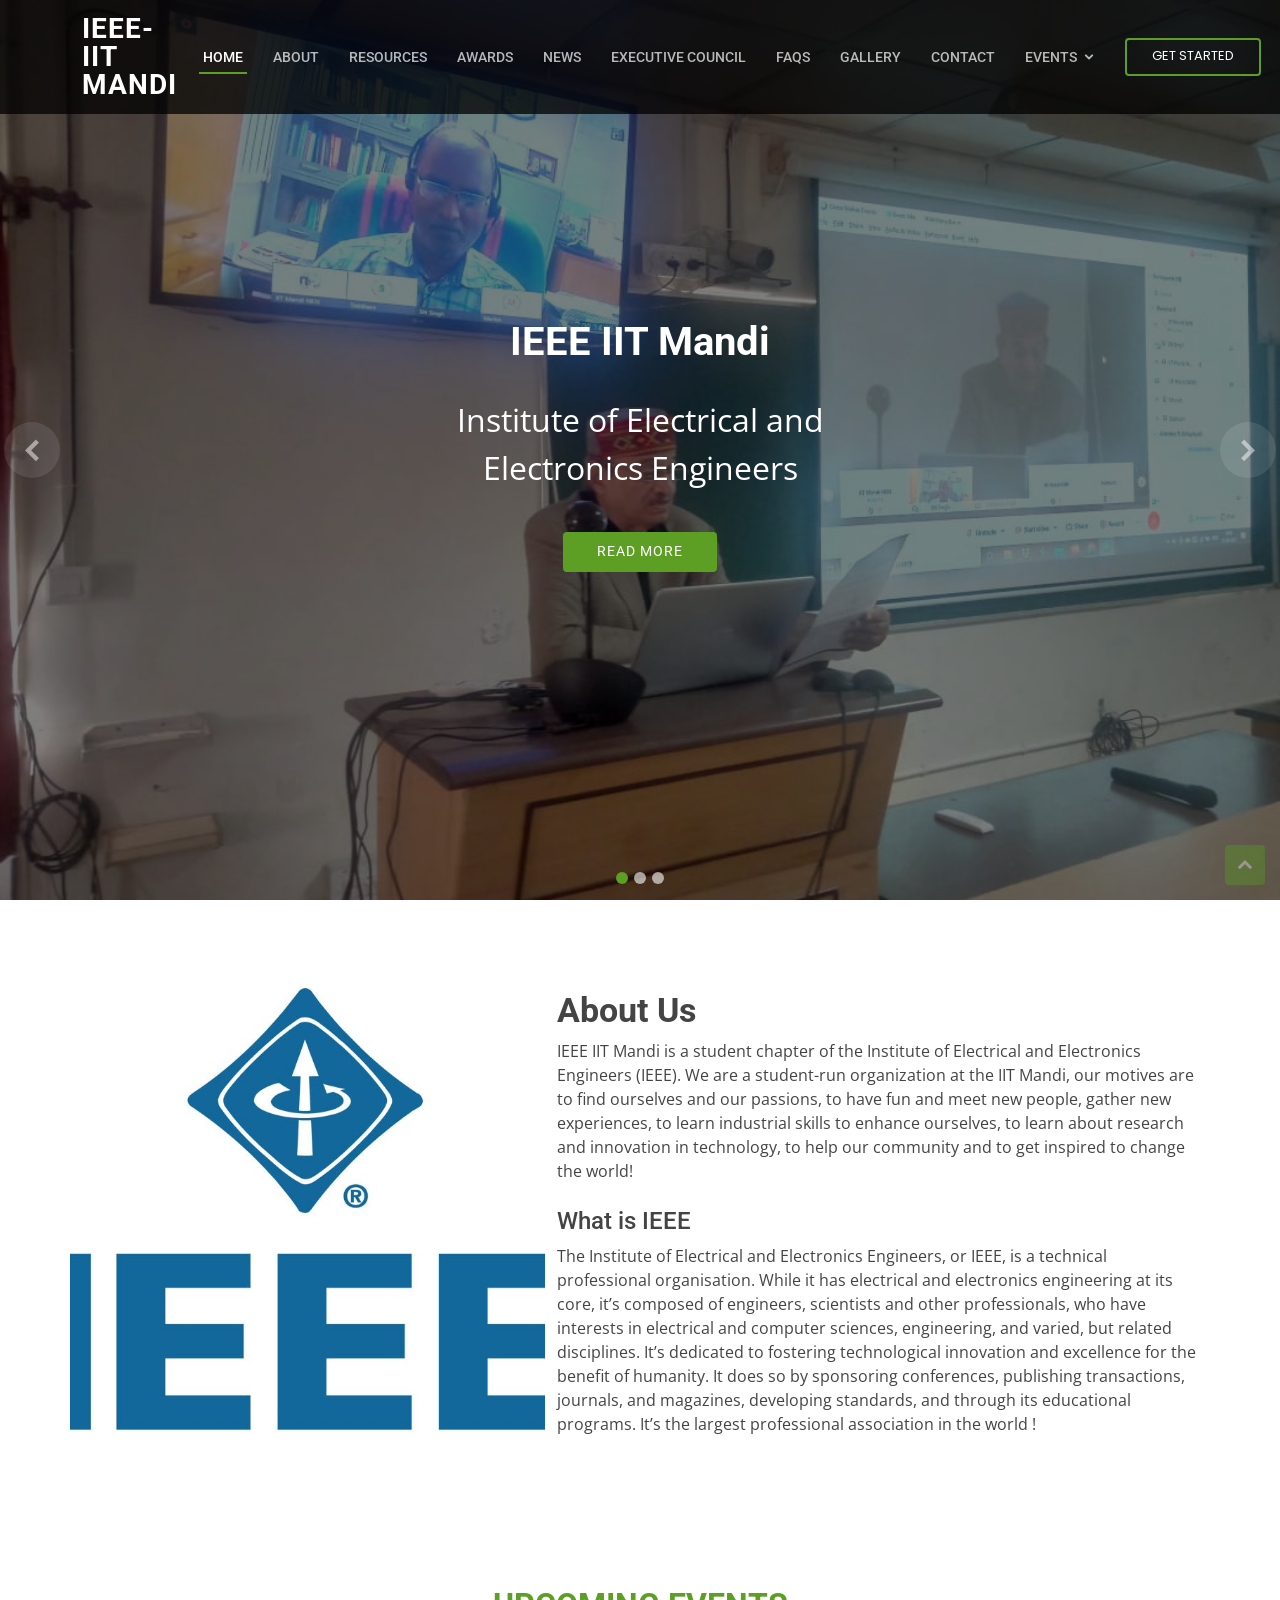
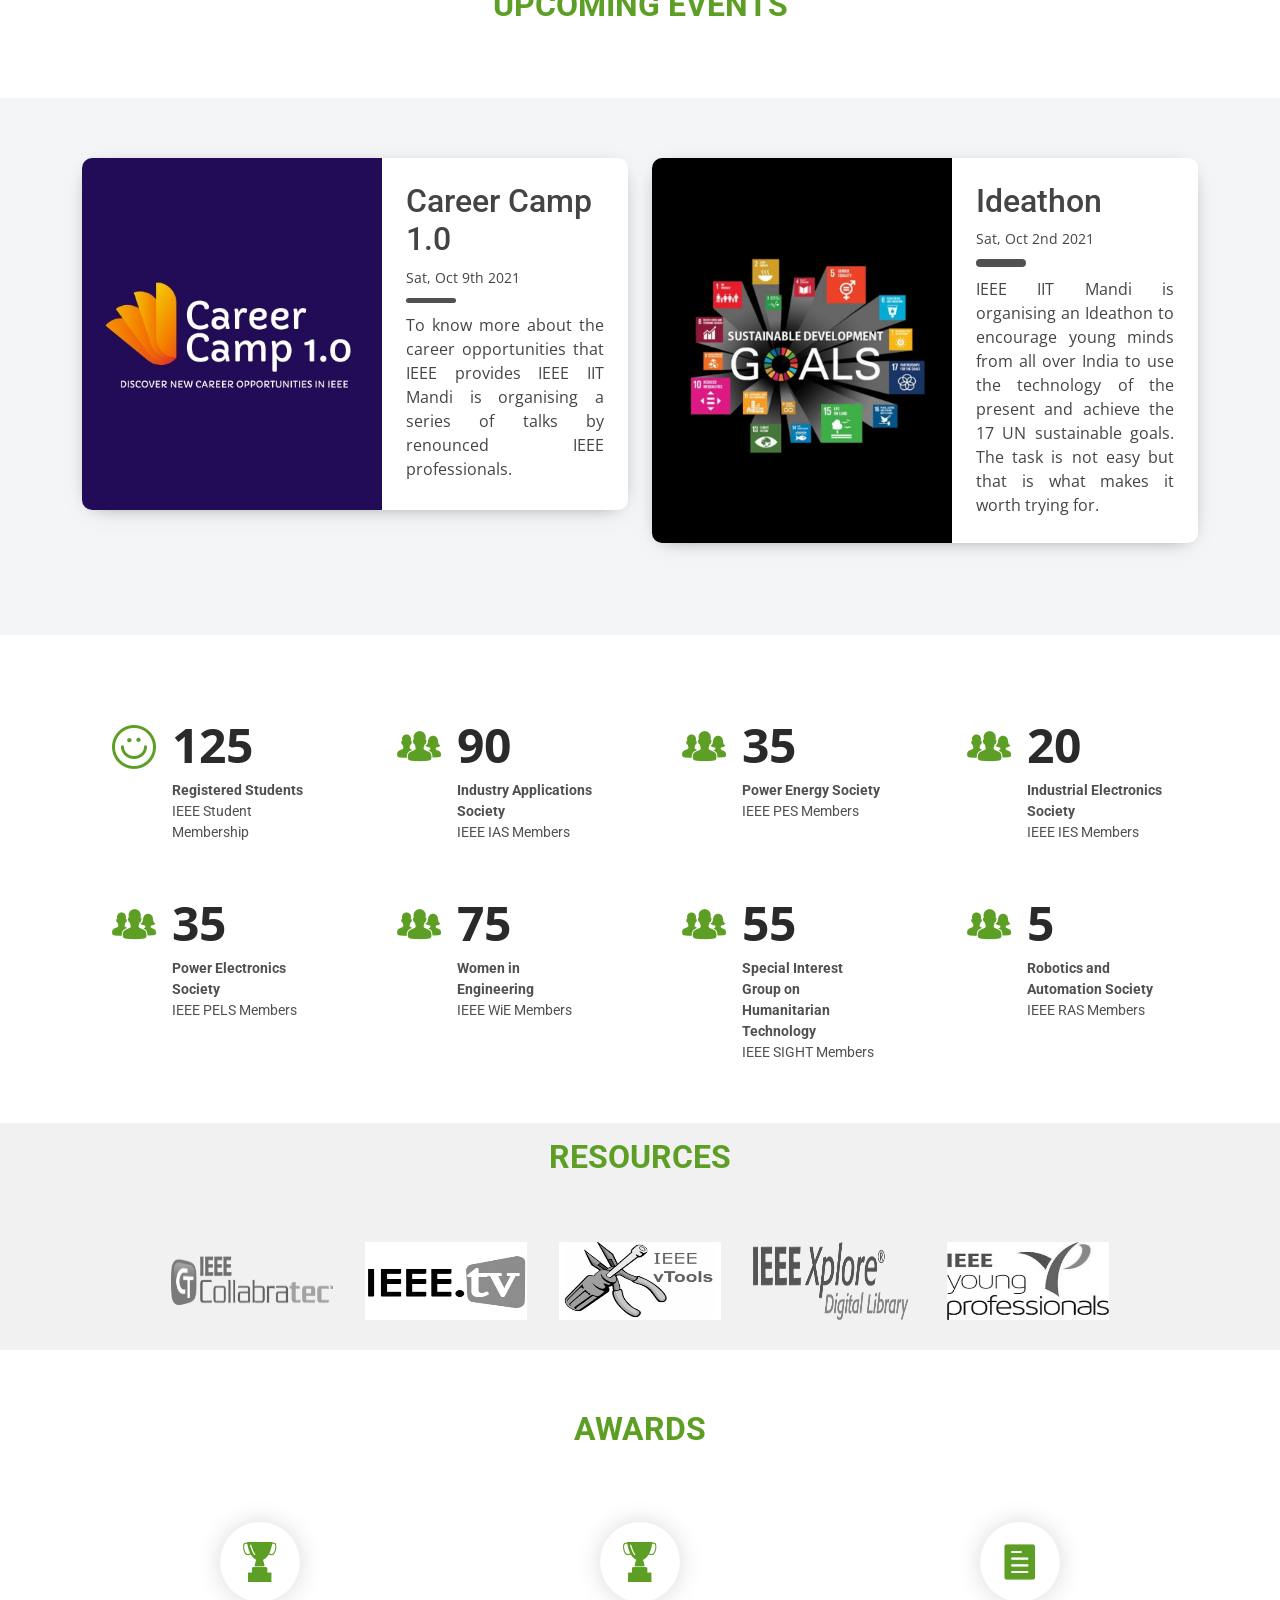
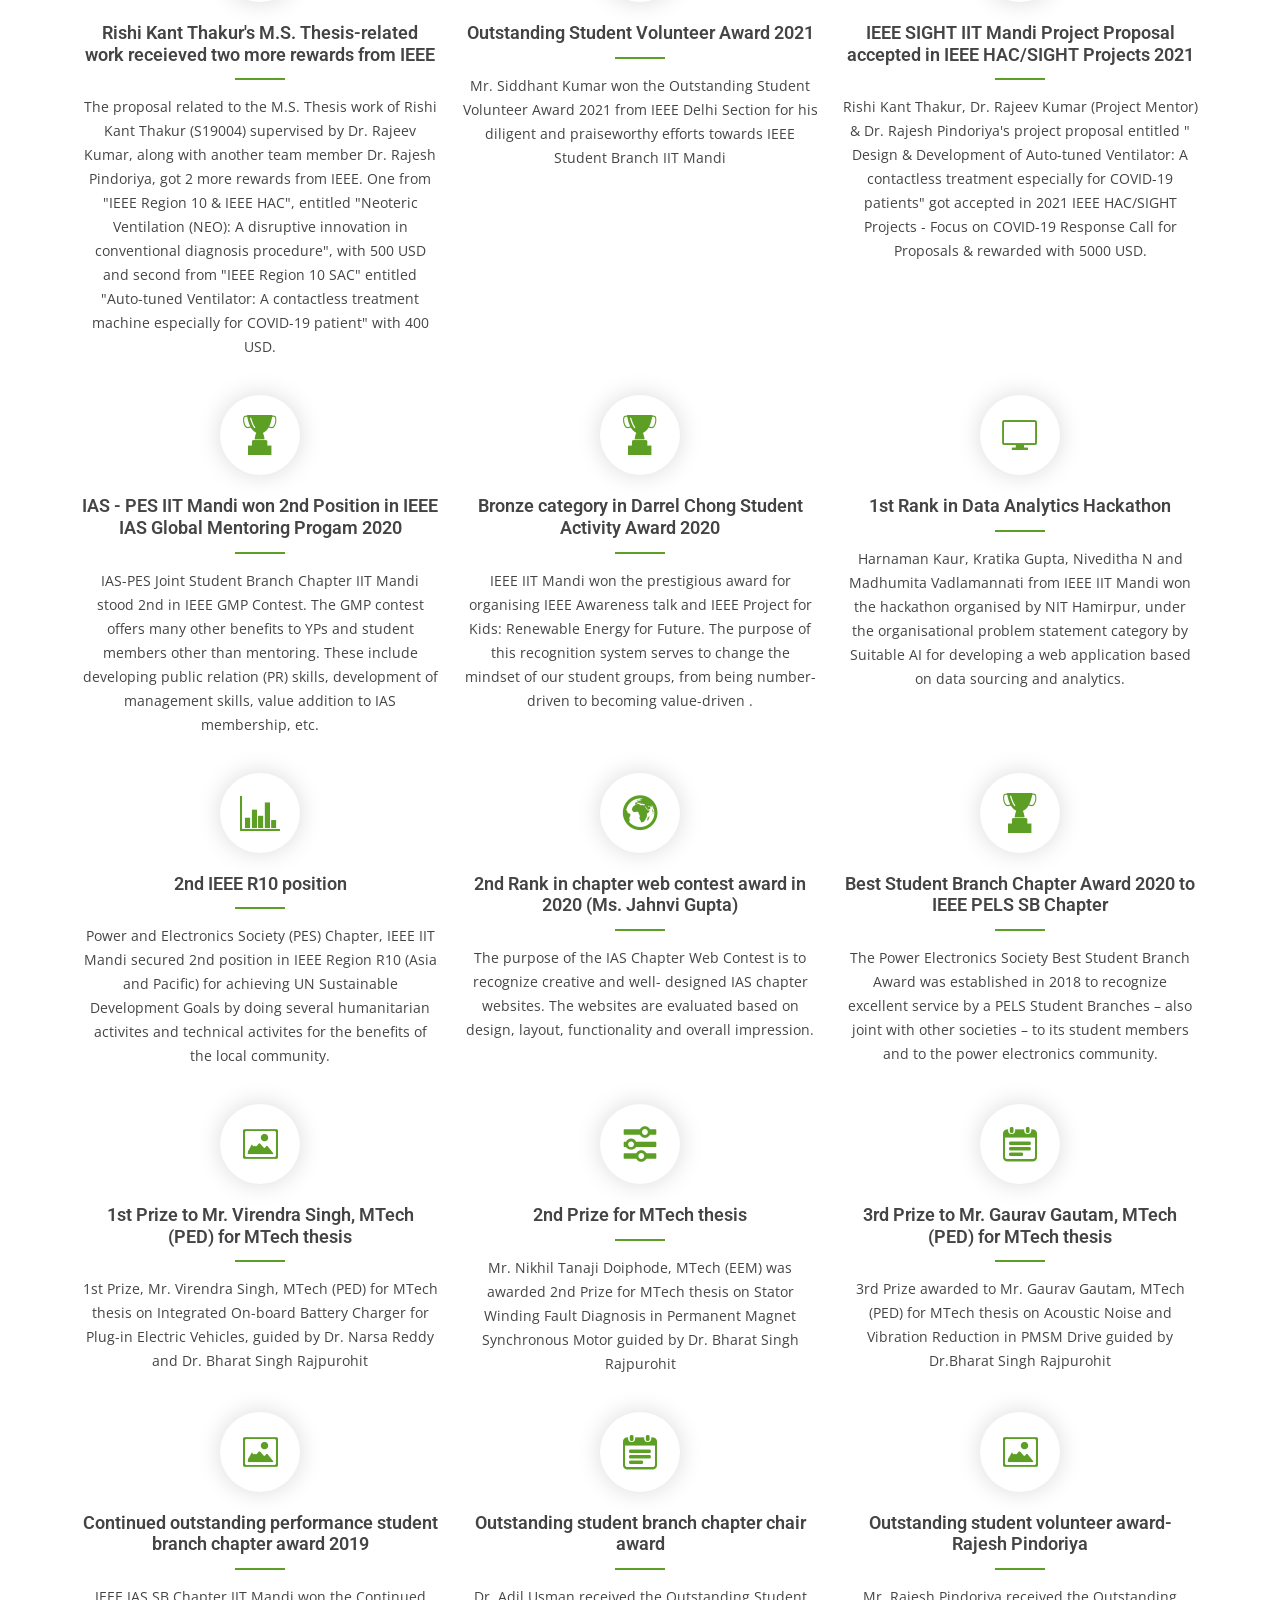
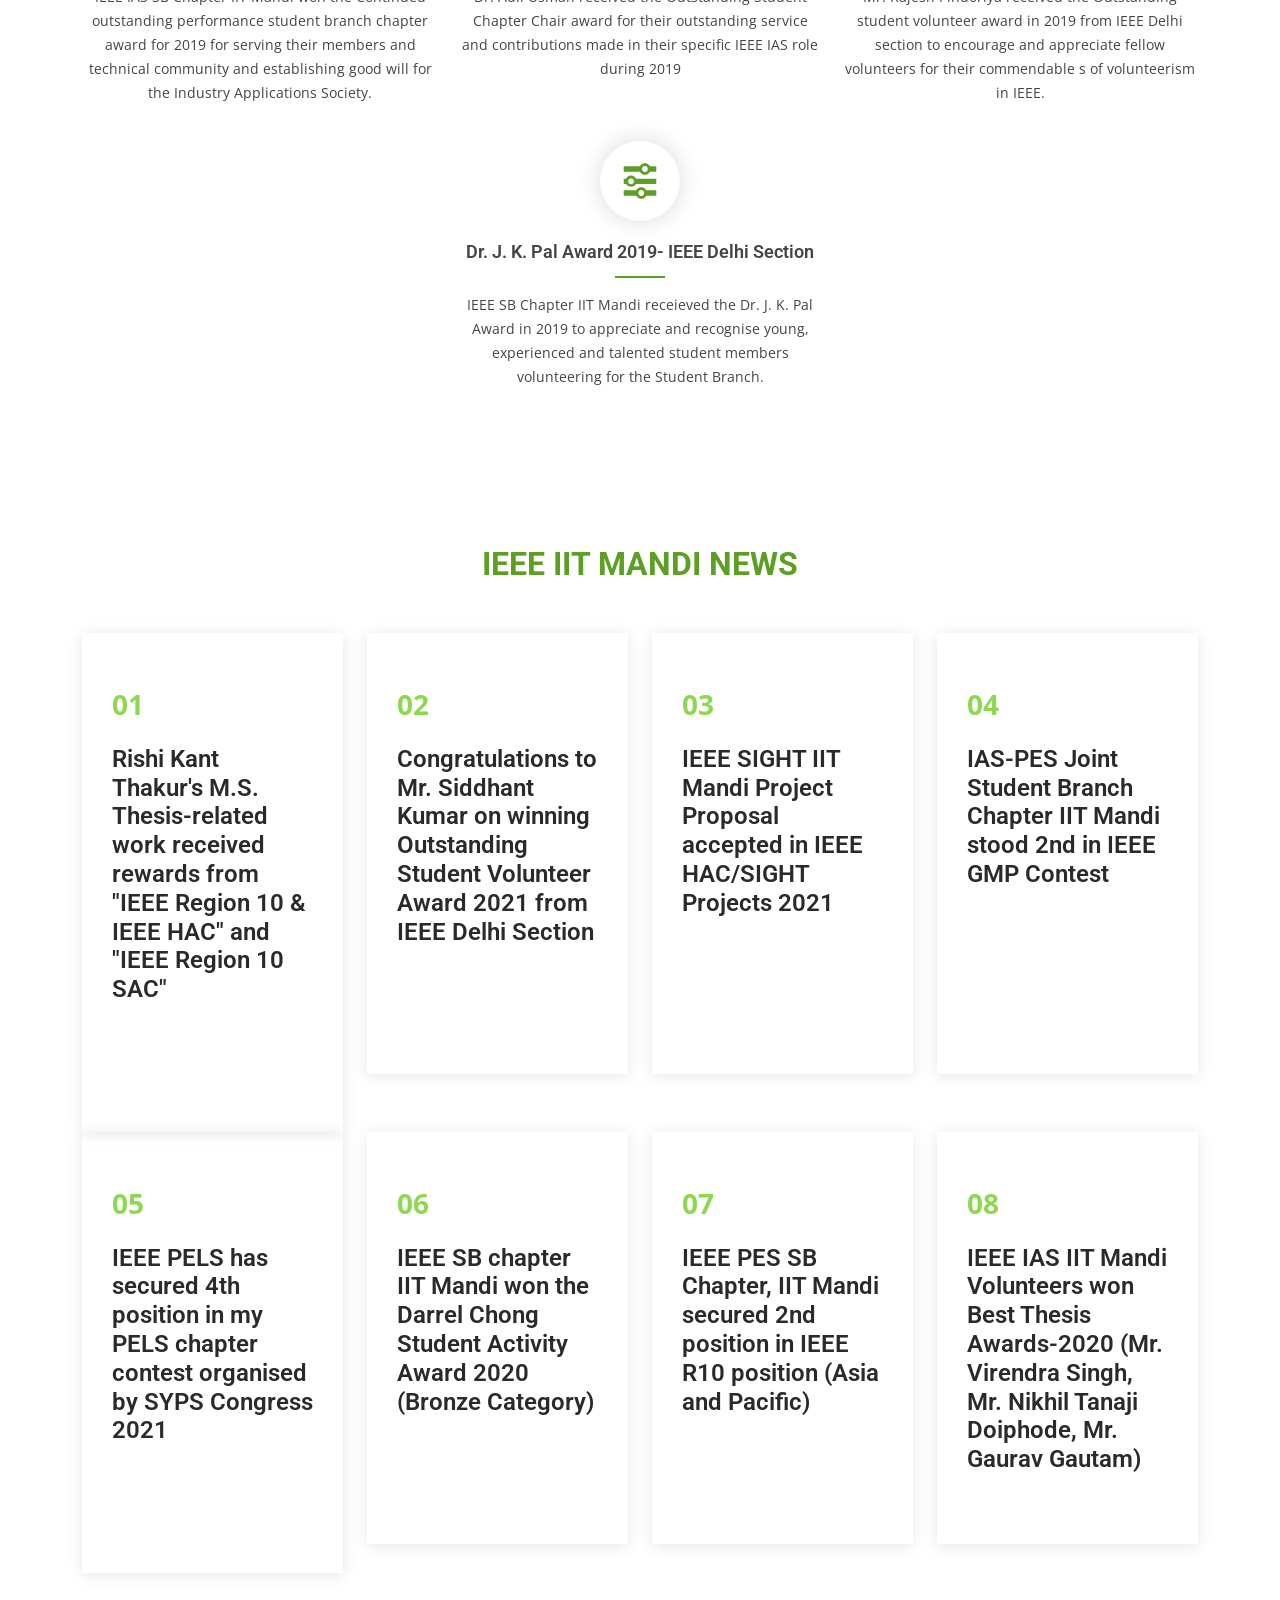
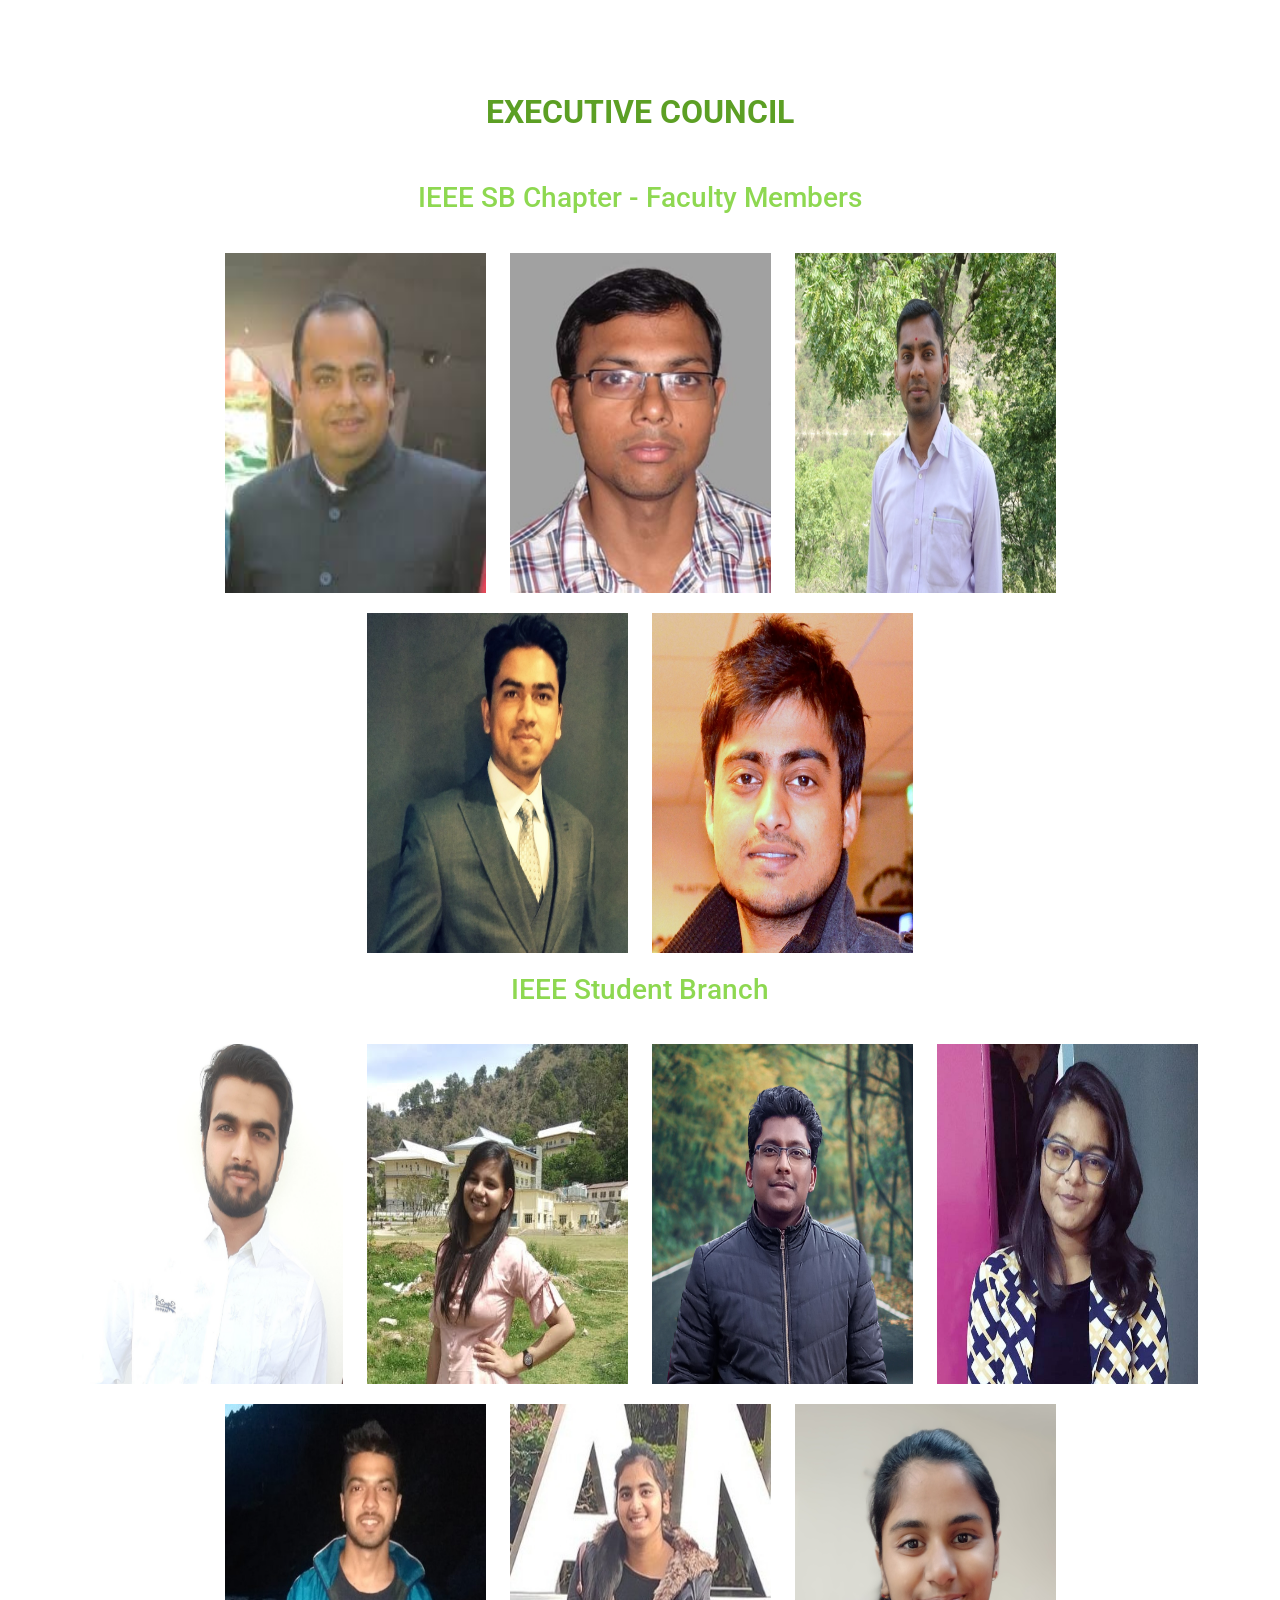
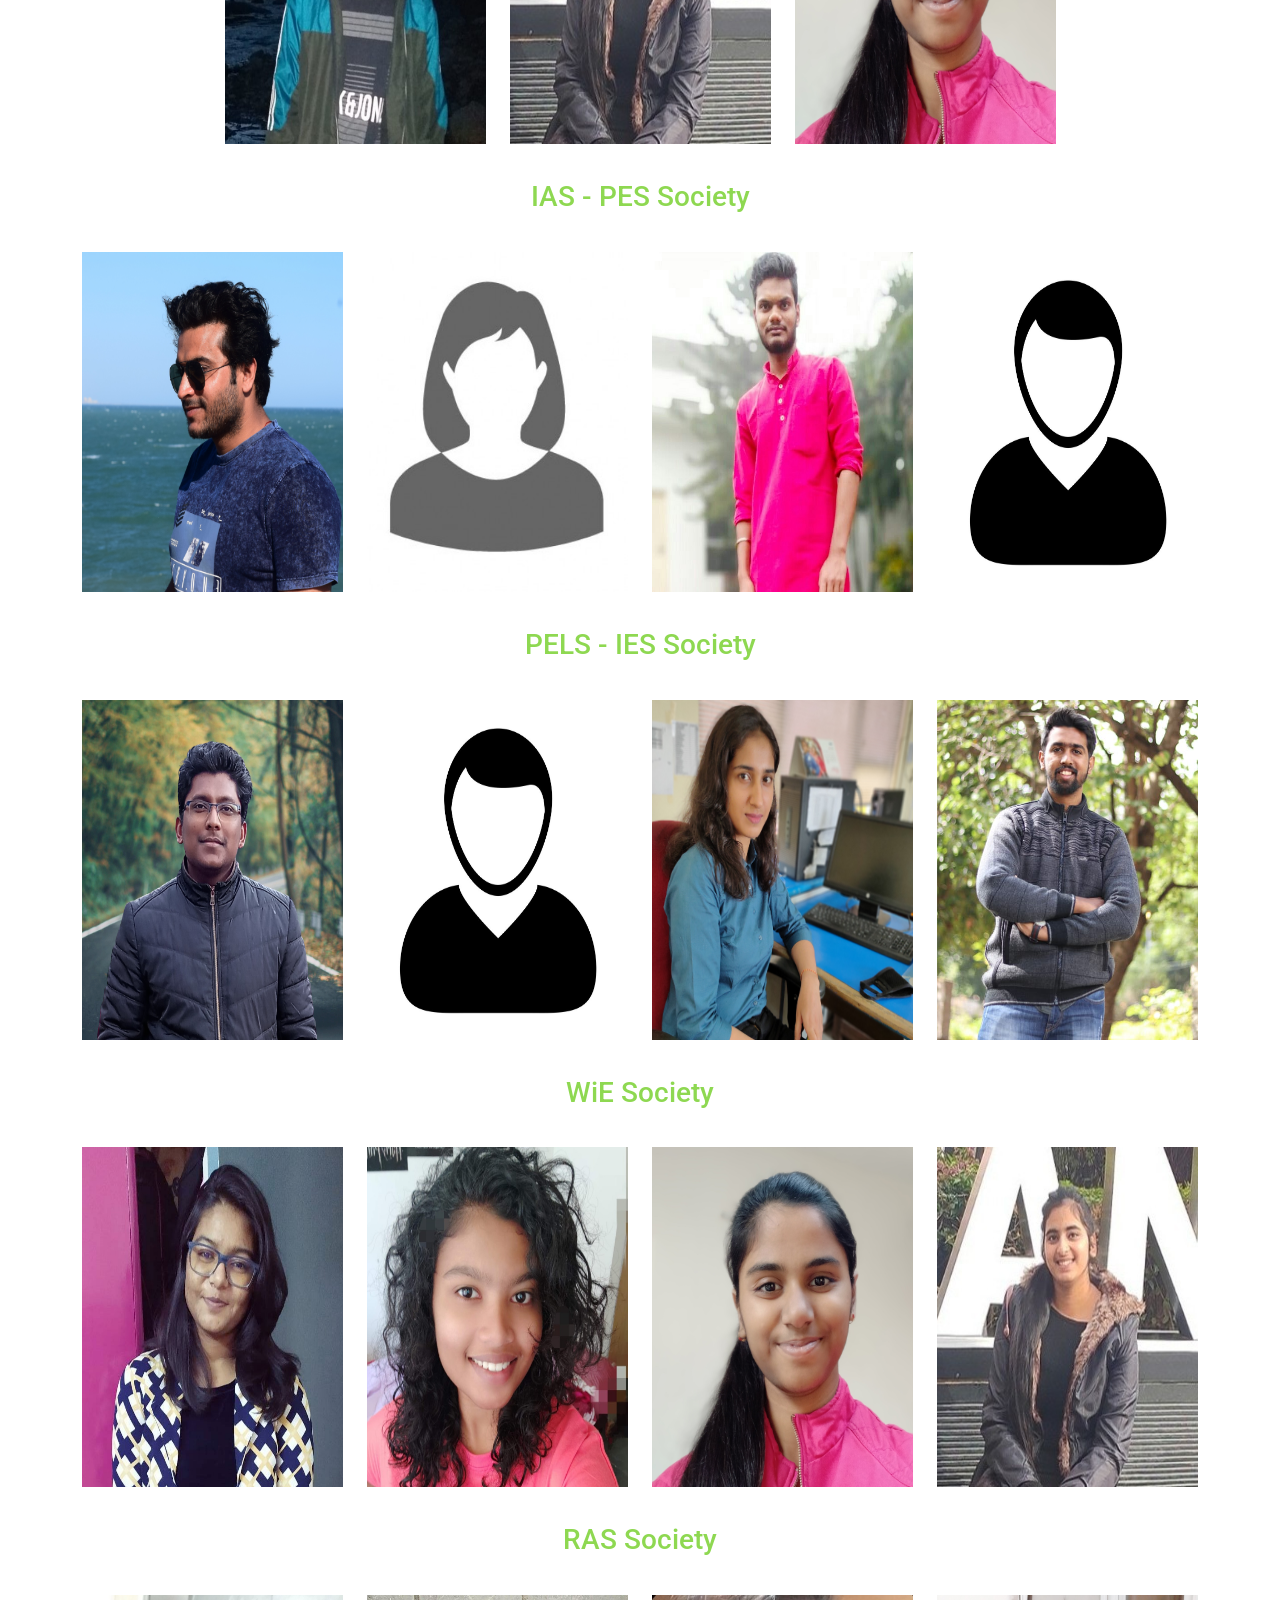
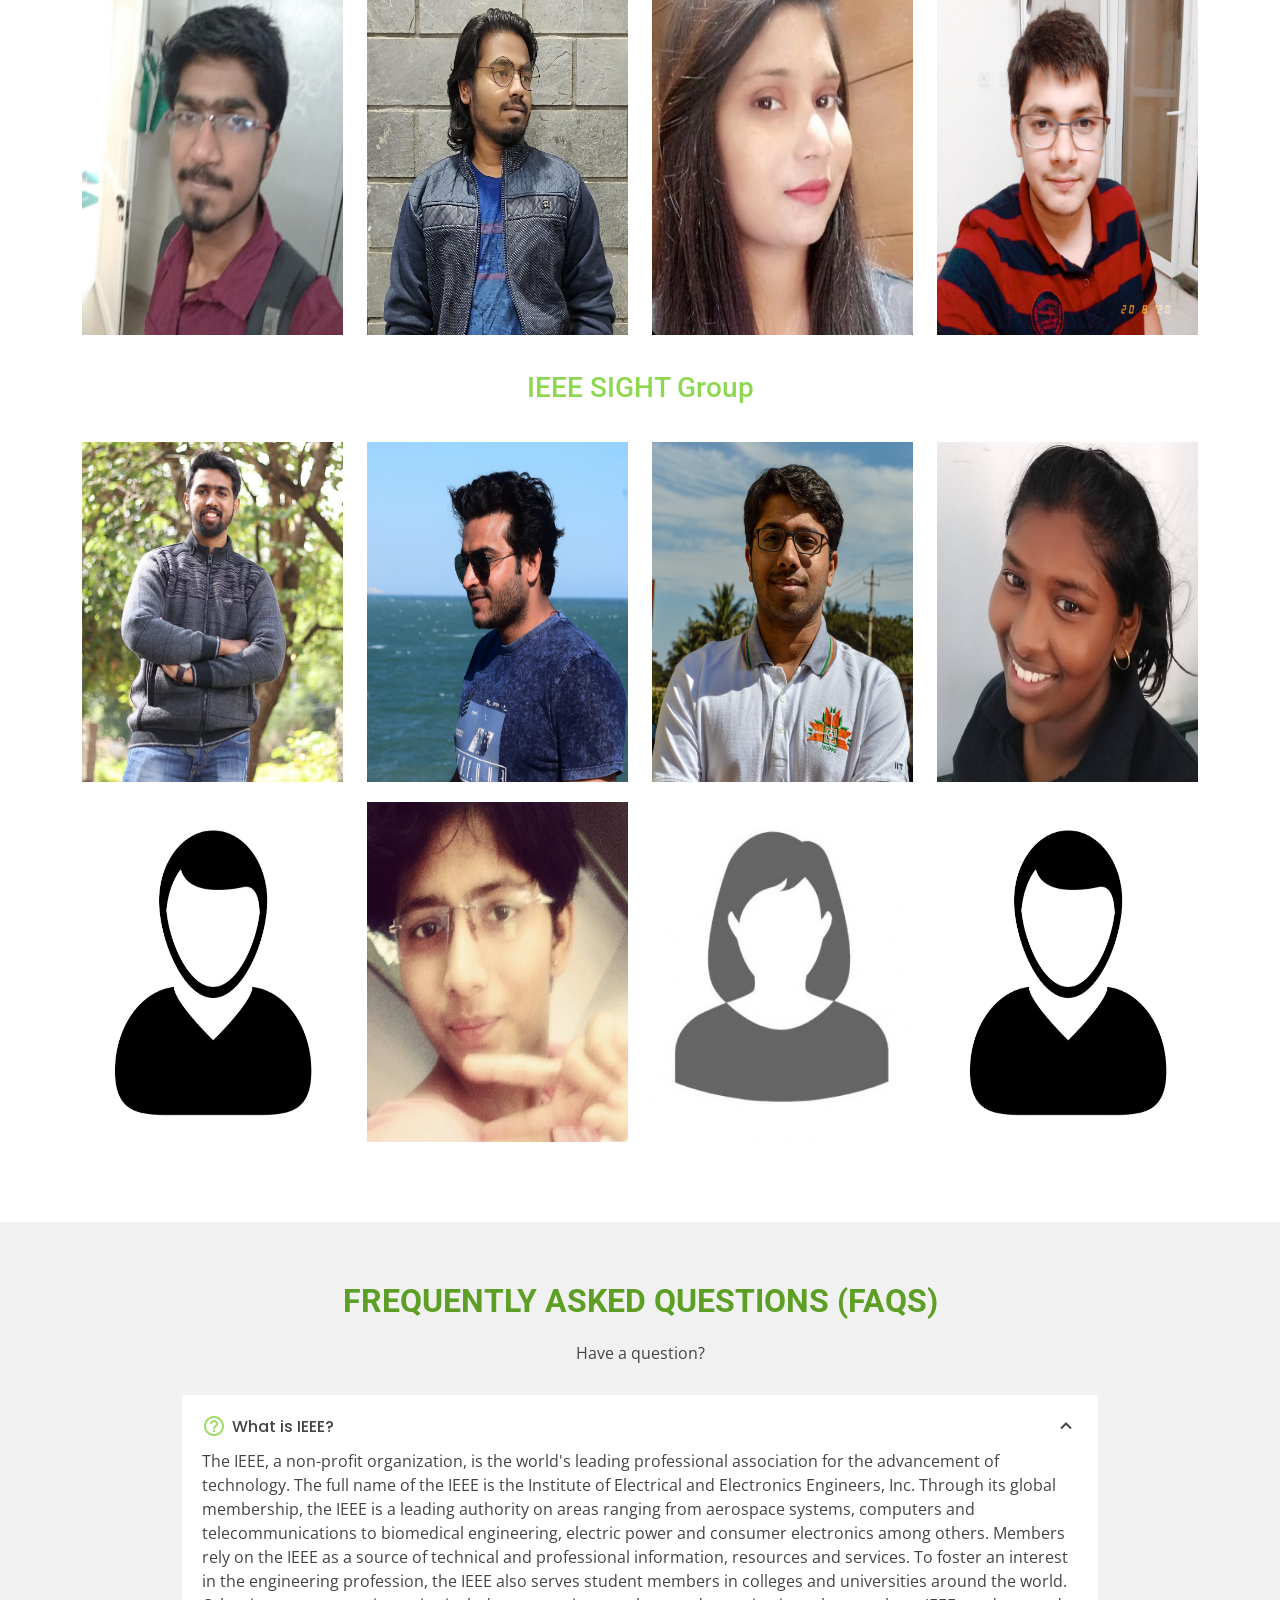
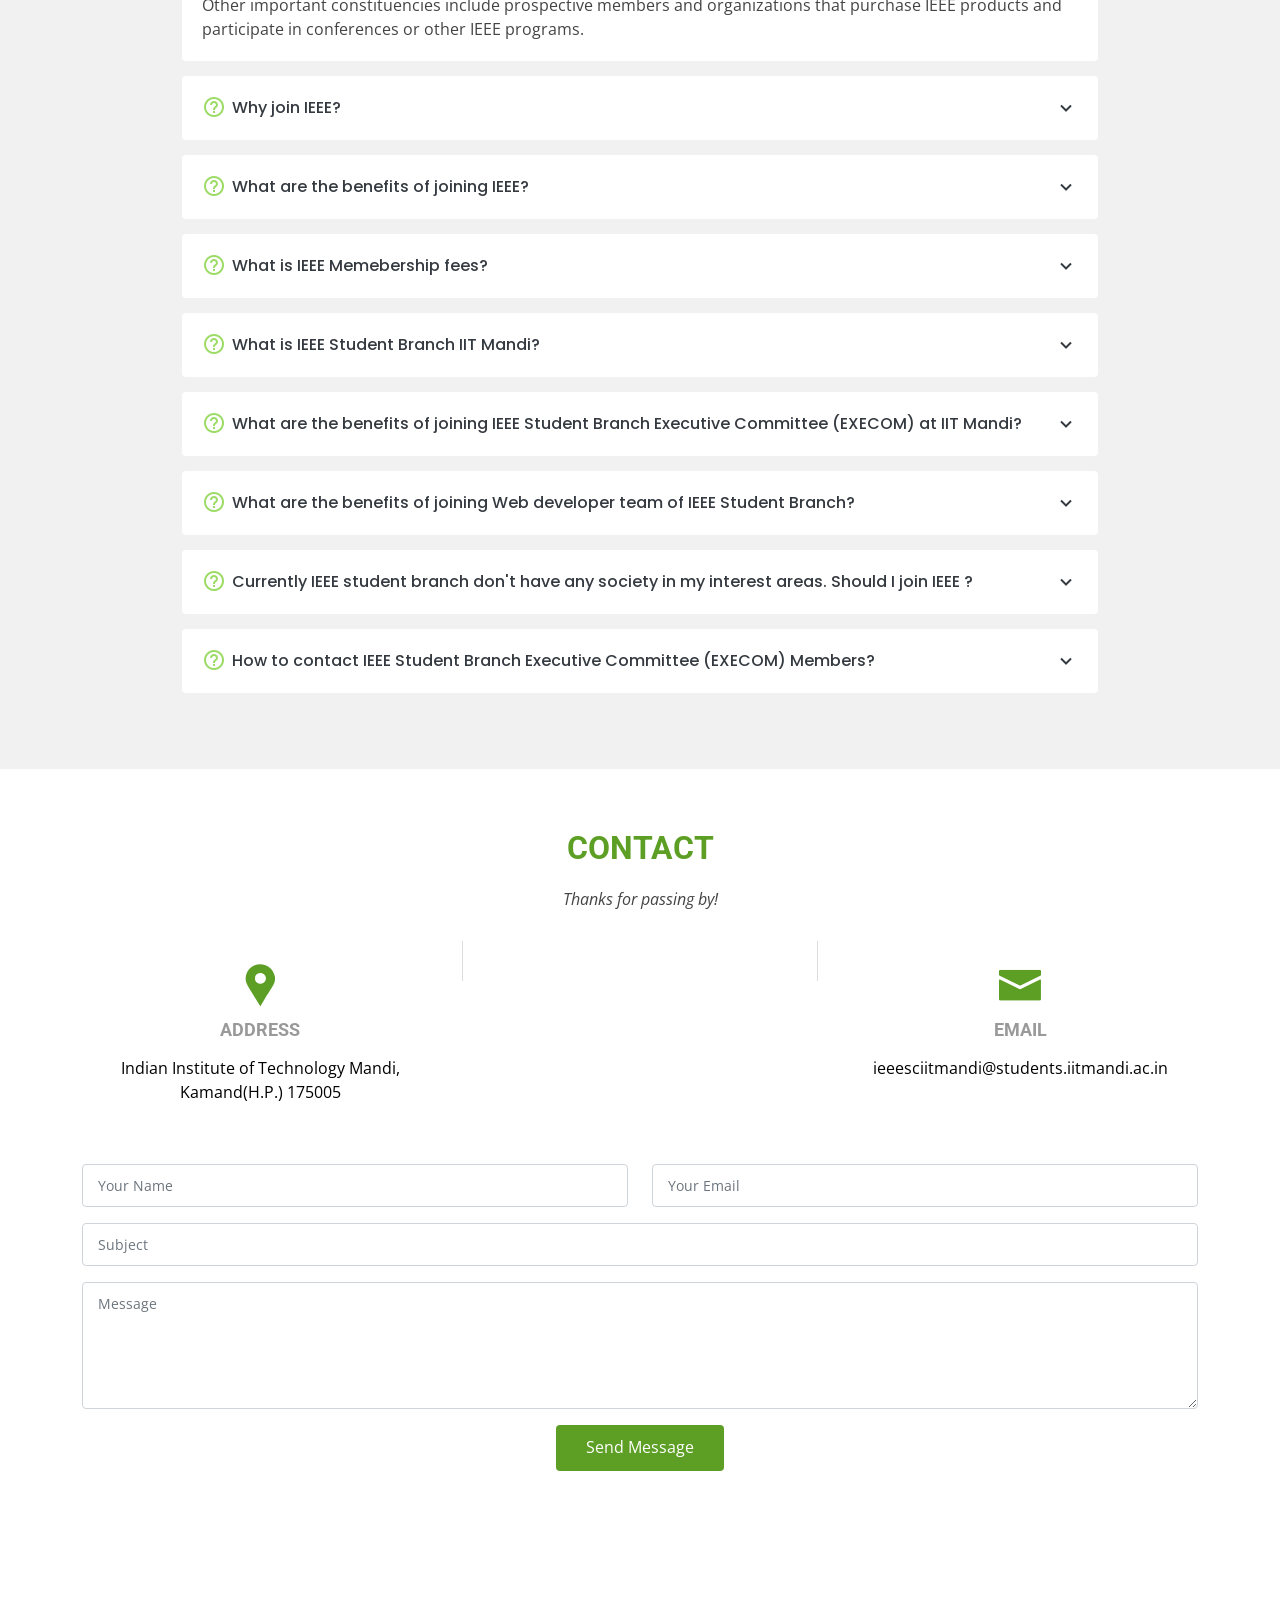
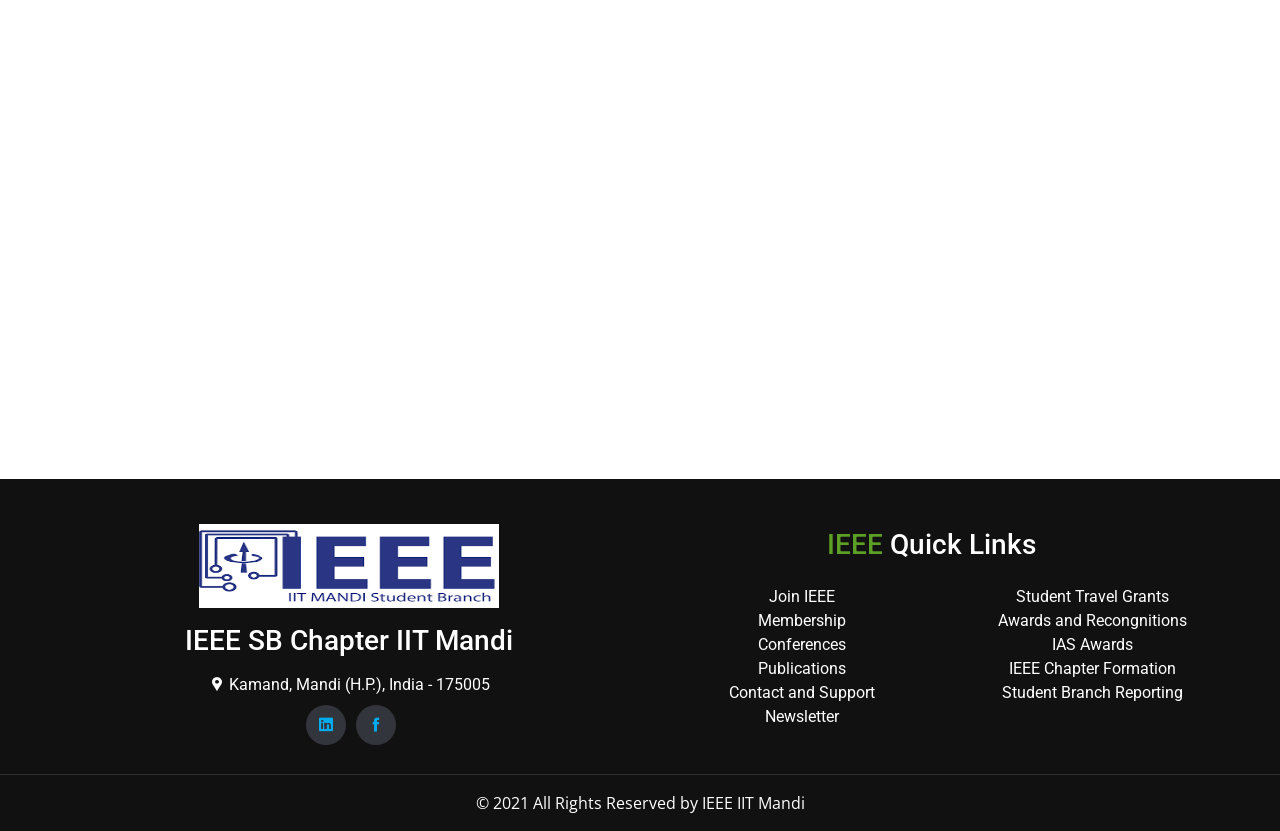
==== index.html @ 5cd77ed2 "logo and content added" ====
<!DOCTYPE html>
<html lang="en">

<head>
    <meta charset="utf-8">
    <meta content="width=device-width, initial-scale=1.0" name="viewport">

    <title>IEEE IIT Mandi</title>
    <meta content="" name="description">
    <meta content="" name="keywords">

    <!-- Favicons -->
    <link href="assets/img/favicon.png" rel="icon">
    <link href="assets/img/apple-touch-icon.png" rel="apple-touch-icon">

    <!-- Google Fonts -->
    <link
        href="https://fonts.googleapis.com/css?family=Open+Sans:300,300i,400,400i,600,600i,700,700i|Roboto:300,300i,400,400i,500,500i,600,600i,700,700i|Poppins:300,300i,400,400i,500,500i,600,600i,700,700i"
        rel="stylesheet">

    <!-- Vendor CSS Files -->
    <link href="assets/vendor/bootstrap/css/bootstrap.min.css" rel="stylesheet">
    <link href="assets/vendor/icofont/icofont.min.css" rel="stylesheet">
    <link href="assets/vendor/boxicons/css/boxicons.min.css" rel="stylesheet">
    <link href="assets/vendor/animate.css/animate.min.css" rel="stylesheet">
    <link href="assets/vendor/venobox/venobox.css" rel="stylesheet">
    <link href="assets/vendor/owl.carousel/assets/owl.carousel.min.css" rel="stylesheet">

    <!-- Template Main CSS File -->
    <link href="assets/css/style.css" rel="stylesheet">
    <link href="assets/css/preloader_style.css" rel="stylesheet">


</head>

<body>
    <div class="loader-wrapper">
        <div class="preloader">
            <div class="preloader-ring">IEEE SB Chapter</div>
            <div class="preloader-ring">IIT MANDI</div>
        </div>
    </div>





    <!-- ======= Header ======= -->
    <header id="header" class="fixed-top">
        <div class="container d-flex align-items-center">

            <h1 class="logo me-auto"><a href="index.html">IEEE-IIT Mandi</a></h1>
            <!-- Uncomment below if you prefer to use an image logo -->
            <!-- <a href="index.html" class="logo me-auto"><img src="assets/img/logo.png" alt="" class="img-fluid"></a>-->

            <nav class="nav-menu d-none d-lg-block">
                <ul>
                    <li class="active"><a href="index.html">Home</a></li>
                    <li><a href="#about">About</a></li>
                    <li><a href="#clients">Resources</a></li>
                    <li><a href="#services">Awards</a></li>
                    <li><a href="#why-us">News</a></li>
                    <li><a href="#team">Executive Council</a></li>
                    <li><a href="#faq">FAQs</a></li>
                    <li><a href="gallery.html">Gallery</a></li>
                    <li><a href="#contact">Contact</a></li>
                    <li class="drop-down"><a href="">Events</a>
                        <ul>
                            <li><a href="upcomingEvents.html">Upcoming Events</a></li>
                            <li><a href="events2021.html">Events 2021</a></li>
                            <li><a href="events2020.html">Events 2020</a></li>
                            <li><a href="events2019.html">Events 2019</a></li>
                            <li><a href="events2018.html">Events 2018</a></li>
                            <li><a href="events2017.html">Events 2017</a></li>
                            <li><a href="events2016.html">Events 2016</a></li>
                        </ul>
                    </li>


                </ul>
            </nav>
            <!-- .nav-menu -->

            <a href="#about" class="get-started-btn scrollto">Get Started</a>

        </div>
    </header>
    <!-- End Header -->

    <!-- ======= Hero Section ======= -->
    <section id="hero">
        <div class="hero-container">
            <div id="heroCarousel" data-bs-interval="5000" class="carousel slide carousel-fade" data-bs-ride="carousel">

                <ol class="carousel-indicators" id="hero-carousel-indicators"></ol>

                <div class="carousel-inner" role="listbox">

                    <!-- Slide 1 -->
                    <div class="carousel-item active">
                        <img src="assets/img/slide/slide-1.jpeg" alt="">
                        <div class="carousel-container">
                            <div class="carousel-content">
                                <h2 class="animate__animated animate__fadeInDown">IEEE IIT Mandi</h2>
                                <p class="animate__animated animate__fadeInUp">Institute of Electrical and Electronics
                                    Engineers</p>
                                <div>
                                    <a href="#about"
                                        class="btn-get-started animate__animated animate__fadeInUp scrollto">Read
                                        More</a>
                                </div>
                            </div>
                        </div>
                    </div>

                    <!-- Slide 2 -->
                    <div class="carousel-item">
                        <img src="assets/img/slide/slide-2.JPG" alt="">
                        <div class="carousel-container">
                            <div class="carousel-content">
                                <h2 class="animate__animated animate__fadeInDown">IEEE IIT Mandi</h2>
                                <p class="animate__animated animate__fadeInUp">Indian Institute of Electrical and
                                    Electronics Engineers</p>
                                <div>
                                    <a href="#about"
                                        class="btn-get-started animate__animated animate__fadeInUp scrollto">Read
                                        More</a>
                                </div>
                            </div>
                        </div>
                    </div>

                    <!-- Slide 3 -->
                    <div class="carousel-item">
                        <img src="assets/img/slide/slide-3.JPG" alt="">
                        <div class="carousel-container">
                            <div class="carousel-content">
                                <h2 class="animate__animated animate__fadeInDown">IEEE IIT Mandi</h2>
                                <p class="animate__animated animate__fadeInUp">Indian Institute of Electrical and
                                    Electronics Engineers</p>
                                <div>
                                    <a href="#about"
                                        class="btn-get-started animate__animated animate__fadeInUp scrollto">Read
                                        More</a>
                                </div>
                            </div>
                        </div>
                    </div>

                </div>

                <a class="carousel-control-prev " href="#heroCarousel " role="button " data-bs-slide="prev ">
                    <span class="carousel-control-prev-icon icofont-simple-left " aria-hidden="true "></span>
                    <span class="sr-only ">Previous</span>
                </a>

                <a class="carousel-control-next " href="#heroCarousel " role="button " data-bs-slide="next ">
                    <span class="carousel-control-next-icon icofont-simple-right " aria-hidden="true "></span>
                    <span class="sr-only ">Next</span>
                </a>

            </div>
        </div>
    </section>
    <!-- End Hero -->

    <main id="main">

        <!-- ======= About Section ======= -->
        <section id="about" class="about">
            <div class="container">

                <div class="row no-gutters">
                    <div
                        class="image col-xl-5 d-flex align-items-stretch justify-content-center justify-content-lg-start">
                    </div>
                    <div class="col-xl-7 pl-0 pl-lg-5 pr-lg-1 d-flex align-items-stretch">
                        <div class="content d-flex flex-column justify-content-center">
                            <h3>About Us</h3>
                            <p>
                                IEEE IIT Mandi is a student chapter of the Institute of Electrical and Electronics
                                Engineers (IEEE). We are a student-run organization at the IIT Mandi, our motives are to
                                find ourselves and our passions, to have fun and meet new people, gather new
                                experiences,
                                to learn industrial skills to enhance ourselves, to learn about research and innovation
                                in technology, to help our community and to get inspired to change the world!<br><br>
                            </p>


                            <h4>What is IEEE</h4>
                            <p>The Institute of Electrical and Electronics Engineers, or IEEE, is a technical
                                professional organisation. While it has electrical and electronics engineering at its
                                core, it’s composed of engineers, scientists and other professionals,
                                who have interests in electrical and computer sciences, engineering, and varied, but
                                related disciplines. It’s dedicated to fostering technological innovation and excellence
                                for the benefit of humanity. It does so by sponsoring
                                conferences, publishing transactions, journals, and magazines, developing standards, and
                                through its educational programs. It’s the largest professional association in the world
                                !</p>


                        </div>
                        <!-- End .content-->
                    </div>
                </div>

            </div>
        </section>
        <!-- End About Section -->
        <!-- Upcoming event section -->
        <section id="Upcoming_events" class="Upcoming_events">
            <div class="section-title">
                <h2>Upcoming Events</h2>
                <p><br></p>
            </div>
            <section class="light">
                <div class="container">
                    <div class= "row justify-content-center">
                        <div class="col-lg-6">
                            <article class="postcard">
                                <a class="postcard__img_link" href="#">
                                    <img class="postcard__img" src="img/logo.jpeg"
                                        alt="Image Title" />
                                </a>
                                <div class="postcard__text">
                                    <h1 class="postcard__title"><a href="#">Career Camp 1.0</a></h1>
                                    <div class="postcard__subtitle small">
                                        <time datetime="2020-05-25 12:00:00">
                                            <i class="fas fa-calendar-alt mr-2"></i>Sat, Oct 9th 2021 
                                        </time>
                                    </div>
                                    <div class="postcard__bar"></div>
                                    <div class="postcard__preview-txt">To know more about the career opportunities that IEEE provides IEEE IIT Mandi is organising a series of talks by renounced IEEE professionals.</div>

                                </div>
                            </article>
                        </div>
                        <div class="col-lg-6">
                            <article class="postcard">
                                <a class="postcard__img_link" href="upcomingEvents.html">
                                    <img class="postcard__img" src="img/ideathon-poster.jpeg" alt="Image Title" />
                                </a>
                                <div class="postcard__text">
                                    <h1 class="postcard__title "><a href="upcomingEvents.html">Ideathon</a></h1>
                                    <div class="postcard__subtitle small">
                                        <time datetime="2020-05-25 12:00:00">
                                            <!--To be updated-->
                                            <i class="fas fa-calendar-alt mr-2"></i>Sat, Oct 2nd 2021
                                        </time>
                                    </div>
                                    <div class="postcard__bar"></div>
                                    <div class="postcard__preview-txt">IEEE IIT Mandi is organising an Ideathon to encourage young minds from all over India to use the technology of the present and achieve the 17 UN sustainable goals. The task is not easy but that is what makes it worth trying for.</div>
                                </div>
                            </article>
                        </div>
                    </div>
                </div>
            </section>

        </section>
        <!-- End Upcoming event section -->
        <!-- ======= Counts Section ======= -->
        <section id="counts" class="counts">
            <div class="container">

                <div class="row no-gutters">

                    <div class="col-lg-3 col-md-6 d-md-flex align-items-md-stretch">
                        <div class="count-box">
                            <i class="icofont-simple-smile"></i>
                            <span data-toggle="counter-up">125</span>
                            <p><strong>Registered Students</strong><br>IEEE Student Membership</p>
                        </div>
                    </div>

                    <div class="col-lg-3 col-md-6 d-md-flex align-items-md-stretch">
                        <div class="count-box">
                            <i class="icofont-users-alt-5"></i>
                            <span data-toggle="counter-up">90</span>
                            <p><strong>Industry Applications Society</strong> <br> IEEE IAS Members</p>
                        </div>
                    </div>

                    <div class="col-lg-3 col-md-6 d-md-flex align-items-md-stretch">
                        <div class="count-box">
                            <i class="icofont-users-alt-5"></i>
                            <span data-toggle="counter-up">35</span>
                            <p><strong>Power Energy Society</strong> <br> IEEE PES Members</p>
                        </div>
                    </div>

                    <div class="col-lg-3 col-md-6 d-md-flex align-items-md-stretch">
                        <div class="count-box">
                            <i class="icofont-users-alt-5"></i>
                            <span data-toggle="counter-up">20</span>
                            <p><strong>Industrial Electronics Society</strong> <br> IEEE IES Members</p>
                        </div>
                    </div>

                    <div class="col-lg-3 col-md-6 d-md-flex align-items-md-stretch">
                        <div class="count-box">
                            <i class="icofont-users-alt-5"></i>
                            <span data-toggle="counter-up">35</span>
                            <p><strong>Power Electronics Society</strong> <br> IEEE PELS Members</p>
                        </div>
                    </div>

                    <div class="col-lg-3 col-md-6 d-md-flex align-items-md-stretch">
                        <div class="count-box">
                            <i class="icofont-users-alt-5"></i>
                            <span data-toggle="counter-up">75</span>
                            <p><strong>Women in Engineering</strong> <br> IEEE WiE Members</p>
                        </div>
                    </div>

                    <div class="col-lg-3 col-md-6 d-md-flex align-items-md-stretch">
                        <div class="count-box">
                            <i class="icofont-users-alt-5"></i>
                            <span data-toggle="counter-up">55</span>
                            <p><strong>Special Interest Group on Humanitarian Technology</strong> <br> IEEE SIGHT
                                Members</p>
                        </div>
                    </div>

                    <div class="col-lg-3 col-md-6 d-md-flex align-items-md-stretch">
                        <div class="count-box">
                            <i class="icofont-users-alt-5"></i>
                            <span data-toggle="counter-up">5</span>
                            <p><strong>Robotics and Automation Society</strong> <br> IEEE RAS Members</p>
                        </div>
                    </div>

                </div>

            </div>
        </section>
        <!-- End Counts Section -->


        <!-- ======= Clients Section ======= -->
        <section id="clients" class="clients section-bg">
            <div class="container">
                <div class="section-title">
                    <h2>Resources</h2>
                    <p></p>
                </div>

                <div class="container">
                    <div class="row justify-content-center">
                        <div class="col-md-2 mx-1">
                            <a href="https://ieee-collabratec.ieee.org/"><img src="assets/img/clients/client-1.png"
                                    class="img-fluid" alt=""></a>
                        </div>
                        <div class="col-md-2 mx-1">
                            <a href="https://ieeetv.ieee.org/"><img src="assets/img/clients/client-2.jpg"
                                    class="img-fluid" alt=""></a>
                        </div>
                        <div class="col-md-2 mx-1">
                            <a href="http://sites.ieee.org/vtools/"><img src="assets/img/clients/client-3.png"
                                    class="img-fluid" alt=""></a>
                        </div>
                        <div class="col-md-2 mx-1">
                            <a href="https://ieeexplore.ieee.org/Xplore/home.jsp"><img
                                    src="assets/img/clients/client-4.png" class="img-fluid" alt=""></a>
                        </div>
                        <div class="col-md-2 mx-1">
                            <a href="http://yp.ieee.org/"><img src="assets/img/clients/client-5.jpg" class="img-fluid"
                                    alt=""></a>
                        </div>



                    </div>
                </div>


            </div>
        </section>
        <!-- End Clients Section -->
        <!-- ======= Services Section ======= -->
        <section id="services" class="services">
            <div class="container">

                <div class="section-title">
                    <h2>Awards</h2>
                    <p><br></p>
                </div>

                <div class="row justify-content-center">
                    <div class="col-lg-4 col-md-6 icon-box">
                        <div class="icon"><i class="icofont-award"></i></div>
                        <h4 class="title">
                            <a href="">Rishi Kant Thakur's M.S. Thesis-related work receieved two more rewards from
                                IEEE</a>
                        </h4>
                        <p class="description">The proposal related to the M.S. Thesis work of Rishi Kant Thakur
                            (S19004) supervised by Dr. Rajeev Kumar, along with another team member Dr. Rajesh
                            Pindoriya, got 2 more rewards from IEEE. One from "IEEE Region 10 & IEEE HAC",
                            entitled "Neoteric Ventilation (NEO): A disruptive innovation in conventional diagnosis
                            procedure", with 500 USD and second from "IEEE Region 10 SAC" entitled "Auto-tuned
                            Ventilator: A contactless treatment machine especially
                            for COVID-19 patient" with 400 USD.</p>
                    </div>
                    <div class="col-lg-4 col-md-6 icon-box">
                        <div class="icon"><i class="icofont-award"></i></div>
                        <h4 class="title">
                            <a href="">Outstanding Student Volunteer Award 2021</a>
                        </h4>
                        <p class="description">Mr. Siddhant Kumar won the Outstanding Student Volunteer Award 2021 from
                            IEEE Delhi Section for his diligent and praiseworthy efforts towards IEEE Student Branch IIT
                            Mandi</p>
                    </div>
                    <div class="col-lg-4 col-md-6 icon-box">
                        <div class="icon"><i class="icofont-page"></i></div>
                        <h4 class="title">
                            <a href="">IEEE SIGHT IIT Mandi Project Proposal accepted in IEEE HAC/SIGHT Projects
                                2021</a>
                        </h4>
                        <p class="description">Rishi Kant Thakur, Dr. Rajeev Kumar (Project Mentor) & Dr. Rajesh
                            Pindoriya's project proposal entitled " Design & Development of Auto-tuned Ventilator: A
                            contactless treatment especially for COVID-19 patients" got accepted in
                            2021 IEEE HAC/SIGHT Projects - Focus on COVID-19 Response Call for Proposals & rewarded with
                            5000 USD.</p>
                    </div>
                    <div class="col-lg-4 col-md-6 icon-box">
                        <div class="icon"><i class="icofont-award"></i></div>
                        <h4 class="title">
                            <a href="">IAS - PES IIT Mandi won 2nd Position in IEEE IAS Global Mentoring Progam 2020</a>
                        </h4>
                        <p class="description">IAS-PES Joint Student Branch Chapter IIT Mandi stood 2nd in IEEE GMP
                            Contest. The GMP contest offers many other benefits to YPs and student members other than
                            mentoring. These include developing public relation (PR) skills, development
                            of management skills, value addition to IAS membership, etc. </p>
                    </div>
                    <div class="col-lg-4 col-md-6 icon-box">
                        <div class="icon"><i class="icofont-award"></i></div>
                        <h4 class="title"><a href="">Bronze category in Darrel Chong Student Activity Award 2020</a>
                        </h4>
                        <p class="description">IEEE IIT Mandi won the prestigious award for organising IEEE Awareness
                            talk and IEEE Project for Kids: Renewable Energy for Future. The purpose of this recognition
                            system serves to change the mindset of our student groups, from
                            being number-driven to becoming value-driven .</p>
                    </div>
                    <div class="col-lg-4 col-md-6 icon-box">
                        <div class="icon"><i class="icofont-computer"></i></div>
                        <h4 class="title"><a href="">1st Rank in Data Analytics Hackathon<br></a></h4>
                        <p class="description">Harnaman Kaur, Kratika Gupta, Niveditha N and Madhumita Vadlamannati from
                            IEEE IIT Mandi won the hackathon organised by NIT Hamirpur, under the organisational problem
                            statement category by Suitable AI for developing a web application
                            based on data sourcing and analytics.</p>
                    </div>
                    <div class="col-lg-4 col-md-6 icon-box">
                        <div class="icon"><i class="icofont-chart-bar-graph"></i></div>
                        <h4 class="title"><a href="">2nd IEEE R10 position<br></a></h4>
                        <p class="description">Power and Electronics Society (PES) Chapter, IEEE IIT Mandi secured 2nd
                            position in IEEE Region R10 (Asia and Pacific) for achieving UN Sustainable Development
                            Goals by doing several humanitarian activites and technical activites
                            for the benefits of the local community.</p>
                    </div>
                    <div class="col-lg-4 col-md-6 icon-box">
                        <div class="icon"><i class="icofont-earth"></i></div>
                        <h4 class="title"><a href="">2nd Rank in chapter web contest award in 2020 (Ms. Jahnvi
                                Gupta)</a></h4>
                        <p class="description">The purpose of the IAS Chapter Web Contest is to recognize creative and
                            well- designed IAS chapter websites. The websites are evaluated based on design, layout,
                            functionality and overall impression.</p>
                    </div>
                    <div class="col-lg-4 col-md-6 icon-box">
                        <div class="icon"><i class="icofont-award"></i></div>
                        <h4 class="title"><a href="">Best Student Branch Chapter Award 2020 to IEEE PELS SB Chapter</a>
                        </h4>
                        <p class="description">The Power Electronics Society Best Student Branch Award was established
                            in 2018 to recognize excellent service by a PELS Student Branches – also joint with other
                            societies – to its student members and to the power electronics community.</p>
                    </div>
                    <div class="col-lg-4 col-md-6 icon-box">
                        <div class="icon"><i class="icofont-image"></i></div>
                        <h4 class="title"><a href="">1st Prize to Mr. Virendra Singh, MTech (PED) for MTech thesis</a>
                        </h4>
                        <p class="description">1st Prize, Mr. Virendra Singh, MTech (PED) for MTech thesis on Integrated
                            On-board Battery Charger for Plug-in Electric Vehicles, guided by Dr. Narsa Reddy and Dr.
                            Bharat Singh Rajpurohit</p>
                    </div>
                    <div class="col-lg-4 col-md-6 icon-box">
                        <div class="icon"><i class="icofont-settings"></i></div>
                        <h4 class="title"><a href="">2nd Prize for MTech thesis</a><br></h4>
                        <p class="description">Mr. Nikhil Tanaji Doiphode, MTech (EEM) was awarded 2nd Prize for MTech
                            thesis on Stator Winding Fault Diagnosis in Permanent Magnet Synchronous Motor guided by Dr.
                            Bharat Singh Rajpurohit</p>
                    </div>
                    <div class="col-lg-4 col-md-6 icon-box">
                        <div class="icon"><i class="icofont-tasks-alt"></i></div>
                        <h4 class="title"><a href="">3rd Prize to Mr. Gaurav Gautam, MTech (PED) for MTech thesis</a>
                        </h4>
                        <p class="description">3rd Prize awarded to Mr. Gaurav Gautam, MTech (PED) for MTech thesis on
                            Acoustic Noise and Vibration Reduction in PMSM Drive guided by Dr.Bharat Singh Rajpurohit
                        </p>
                    </div>

                    <div class="col-lg-4 col-md-6 icon-box">
                        <div class="icon"><i class="icofont-image"></i></div>
                        <h4 class="title"><a href="">Continued outstanding performance student branch chapter award
                                2019</a></h4>
                        <p class="description">IEEE IAS SB Chapter IIT Mandi won the Continued outstanding performance
                            student branch chapter award for 2019 for serving their members and technical community and
                            establishing good will for the Industry Applications Society.</p>
                    </div>
                    <div class="col-lg-4 col-md-6 icon-box">
                        <div class="icon"><i class="icofont-tasks-alt"></i></div>
                        <h4 class="title"><a href="">Outstanding student branch chapter chair award</a></h4>
                        <p class="description">Dr. Adil Usman received the Outstanding Student Chapter Chair award for
                            their outstanding service and contributions made in their specific IEEE IAS role during 2019
                        </p>
                    </div>

                    <div class="col-lg-4 col-md-6 icon-box">
                        <div class="icon"><i class="icofont-image"></i></div>
                        <h4 class="title"><a href="">Outstanding student volunteer award- Rajesh Pindoriya</a></h4>
                        <p class="description">Mr. Rajesh Pindoriya received the Outstanding student volunteer award in
                            2019 from IEEE Delhi section to encourage and appreciate fellow volunteers for their
                            commendable s of volunteerism in IEEE.</p>
                    </div>
                    <div class="col-lg-4 col-md-6 icon-box">
                        <div class="icon"><i class="icofont-settings"></i></div>
                        <h4 class="title"><a href="">Dr. J. K. Pal Award 2019- IEEE Delhi Section</a></h4>
                        <p class="description">IEEE SB Chapter IIT Mandi receieved the Dr. J. K. Pal Award in 2019 to
                            appreciate and recognise young, experienced and talented student members volunteering for
                            the Student Branch.</p>
                    </div>

                </div>

            </div>
        </section>
        <!-- End Services Section -->

        <!-- ======= Why Us Section ======= -->
        <section id="why-us" class="why-us">
            <div class="container">
                <div class="section-title">
                    <h2>IEEE IIT Mandi News</h2>
                </div>

                <div class="row justify-content-center">
                    <div class="col-lg-3">
                        <div class="box">
                            <span>01</span>
                            <h4>Rishi Kant Thakur's M.S. Thesis-related work received rewards from "IEEE Region 10 &
                                IEEE HAC" and "IEEE Region 10 SAC"<br><br><br></h4>
                        </div>
                    </div>
                    <div class="col-lg-3">
                        <div class="box">
                            <span>02</span>
                            <h4>Congratulations to Mr. Siddhant Kumar on winning Outstanding Student Volunteer Award
                                2021 from IEEE Delhi Section<br><br><br></h4>
                        </div>
                    </div>
                    <div class="col-lg-3">
                        <div class="box">
                            <span>03</span>
                            <h4>IEEE SIGHT IIT Mandi Project Proposal accepted in IEEE HAC/SIGHT Projects
                                2021<br><br><br><br></h4>
                        </div>
                    </div>
                    <div class="col-lg-3">
                        <div class="box">
                            <span>04</span>
                            <h4>IAS-PES Joint Student Branch Chapter IIT Mandi stood 2nd in IEEE GMP
                                Contest<br><br><br><br><br></h4>
                        </div>
                    </div>
                    <div class="col-lg-3">
                        <div class="box">
                            <span>05</span>
                            <h4>IEEE PELS has secured 4th position in my PELS chapter contest organised by SYPS Congress
                                2021<br><br><br></h4>
                        </div>
                    </div>

                    <div class="col-lg-3">
                        <div class="box">
                            <span>06</span>
                            <h4>IEEE SB chapter IIT Mandi won the Darrel Chong Student Activity Award 2020 (Bronze
                                Category)<br><br><br></h4>
                        </div>
                    </div>

                    <div class="col-lg-3 mt-4 mt-lg-0">
                        <div class="box">
                            <span>07</span>
                            <h4>IEEE PES SB Chapter, IIT Mandi secured 2nd position in IEEE R10 position (Asia and
                                Pacific)<br><br><br></h4>
                        </div>
                    </div>
                    <div class="col-lg-3 mt-4 mt-lg-0">
                        <div class="box">
                            <span>08</span>
                            <h4>IEEE IAS IIT Mandi Volunteers won Best Thesis Awards-2020 (Mr. Virendra Singh, Mr.
                                Nikhil Tanaji Doiphode, Mr. Gaurav Gautam)</h4>
                        </div>
                    </div>
                </div>

            </div>
        </section>
        <!-- End Why Us Section -->


        <!-- ======= Team Section ======= -->
        <section id="team" class="team">
            <div class="container">

                <div class="section-title">
                    <h2>Executive Council</h2>
                </div>

                <div class="section-title">
                    <h3>IEEE SB Chapter - Faculty Members</h3>
                </div>

                <div class="row justify-content-center">

                    <div class="col-xl-3 col-lg-3 col-md-6">
                        <div class="member">
                            <img src="assets/img/team/bharat_sir.jpg" class="img-fluid" alt="">
                            <div class="member-info">
                                <div class="member-info-content">
                                    <h4>Dr. Bharat Singh Rajpurohit</h4>
                                    <span>Branch Advisor</span>
                                    <span>IEEE Student Branch IIT Mandi</span>
                                    <div class="social">
                                        <a href="mailto:bsr@iitmandi.ac.in"><i class="icofont-send-mail"></i></a>
                                    </div>
                                </div>
                            </div>
                        </div>
                    </div>

                    <div class="col-xl-3 col-lg-3 col-md-6" data-wow-delay="0.1s">
                        <div class="member">
                            <img src="assets/img/team/amit_sir.jpg" class="img-fluid" alt="">
                            <div class="member-info">
                                <div class="member-info-content">

                                    <h4>Dr. Amit Kumar Singha</h4>
                                    <span>Branch Counselor</span>
                                    <span>IEEE Student Branch IIT Mandi</span>
                                    <div class="social">
                                        <a href="mailto:amit@iitmandi.ac.in"><i class="icofont-send-mail"></i></a>
                                    </div>
                                </div>
                            </div>
                        </div>
                    </div>

                    <div class="col-xl-3 col-lg-3 col-md-6" data-wow-delay="0.2s">
                        <div class="member">
                            <img src="assets/img/team/Rajesh.jpg" class="img-fluid" alt="">
                            <div class="member-info">
                                <div class="member-info-content">

                                    <h4> Dr. Rajesh Pindoriya</h4>
                                    <span>Branch Mentor</span>
                                    <span>IEEE Student Branch IIT Mandi</span>
                                    <div class="social">
                                        <a href="mailto:rajeshpindoriya@ieee.org"><i class="icofont-send-mail"></i></a>
                                        <a href="https://www.facebook.com/rajesh.pindoriya.1"><i
                                                class="icofont-facebook"></i></a>
                                        <a href="https://www.linkedin.com/in/dr-rajesh-pindoriya-97261518/"><i
                                                class="icofont-linkedin"></i></a>
                                    </div>
                                </div>
                            </div>
                        </div>
                    </div>

                    <div class="row justify-content-center" id="temp-div">
                    </div>
                    <div class="col-xl-3 col-lg-3 col-md-6">
                        <div class="member">
                            <img src="assets/img/team/Adil.jpg" class="img-fluid" alt="">
                            <div class="member-info">
                                <div class="member-info-content">

                                    <h4>Dr. Adil Usman</h4>
                                    <span>Branch Mentor</span>
                                    <span>IEEE Student Branch IIT Mandi</span>
                                    <div class="social">
                                        <a href="mailto:adilusman@ieee.org"><i class="icofont-send-mail"></i></a>
                                    </div>
                                </div>
                            </div>
                        </div>
                    </div>

                    <div class="col-xl-3 col-lg-3 col-md-6" data-wow-delay="0.3s">
                        <div class="member">
                            <img src="assets/img/team/tushar_jain.jpg" class="img-fluid" alt="">
                            <div class="member-info">
                                <div class="member-info-content">

                                    <h4>Dr. Tushar Jain</h4>
                                    <span>Branch Mentor</span>
                                    <span>RAS Society IIT Mandi</span>
                                    <div class="social">
                                        <a href="mailto:tushar@iitmandi.ac.in"><i class="icofont-send-mail"></i></a>
                                    </div>
                                </div>
                            </div>
                        </div>
                    </div>
                </div>

                <div class="section-title">
                    <h3>IEEE Student Branch</h3>
                </div>

                <div class="row justify-content-center">
                    <div class="col-xl-3 col-lg-3 col-md-6" data-wow-delay="0.1s">
                        <div class="member">
                            <img src="assets/img/team/manish_sharma.jpg" class="img-fluid" alt="">
                            <div class="member-info">
                                <div class="member-info-content">
                                    <h4> Manish Sharma</h4>
                                    <span>Chairperson</span>
                                    <span>IEEE Student Branch IIT Mandi</span>
                                    <div class="social">
                                        <a href="mailto:b17126@students.iitmandi.ac.in"><i
                                                class="icofont-send-mail"></i></a>
                                        <a href="https://www.facebook.com/7manish.kumar.sharma"><i
                                                class="icofont-facebook"></i></a>
                                        <a href="https://www.linkedin.com/in/manish-sharma7/"><i
                                                class="icofont-linkedin"></i></a>
                                    </div>
                                </div>
                            </div>
                        </div>
                    </div>

                    <div class="col-xl-3 col-lg-3 col-md-6" data-wow-delay="0.1s">
                        <div class="member">
                            <img src="assets/img/team/jahnvi.jpg" class="img-fluid" alt="">
                            <div class="member-info">
                                <div class="member-info-content">
                                    <h4> Jahnvi Gupta</h4>
                                    <span>Vice Chairperson</span>
                                    <span>IEEE Student Branch IIT Mandi</span>
                                    <div class="social">
                                        <a href="mailto:jahnvigupta11@gmail.com"><i class="icofont-send-mail"></i></a>
                                        <a href="https://m.facebook.com/jahnvi.gupta.3956?ref=bookmarks"><i
                                                class="icofont-facebook"></i></a>
                                        <a href="https://www.linkedin.com/mwlite/in/jahnvi-gupta-06315816b"><i
                                                class="icofont-linkedin"></i></a>
                                    </div>
                                </div>
                            </div>
                        </div>
                    </div>

                    <div class="col-xl-3 col-lg-3 col-md-6" data-wow-delay="0.1s">
                        <div class="member">
                            <img src="assets/img/team/siddhant_Kumar.png" class="img-fluid" alt="">
                            <div class="member-info">
                                <div class="member-info-content">
                                    <h4> Siddhant Kumar</h4>
                                    <span>Treasurer</span>
                                    <span>IEEE Student Branch IIT Mandi</span>
                                    <div class="social">
                                        <a href="mailto:siddhantkumar@ieee.org"><i class="icofont-send-mail"></i></a>
                                    </div>
                                </div>
                            </div>
                        </div>
                    </div>

                    <div class="col-xl-3 col-lg-3 col-md-6" data-wow-delay="0.1s">
                        <div class="member">
                            <img src="assets/img/team/tushika.jpg" class="img-fluid" alt="">
                            <div class="member-info">
                                <div class="member-info-content">
                                    <h4>Tushika Singh</h4>
                                    <span>Secretary</span>
                                    <span>IEEE Student Branch IIT Mandi</span>
                                    <div class="social">
                                        <a href="mailto:tushikasingh@ieee.org"><i class="icofont-send-mail"></i></a>
                                        <a href="https://www.facebook.com/tushika.singh.562"><i
                                                class="icofont-facebook"></i></a>
                                        <a href="https://www.linkedin.com/in/tushikasingh"><i
                                                class="icofont-linkedin"></i></a>
                                    </div>
                                </div>
                            </div>
                        </div>
                    </div>

                    <div class="col-xl-3 col-lg-3 col-md-6" data-wow-delay="0.1s">
                        <div class="member">
                            <img src="assets/img/team/dinesh_bhagat.jpg" class="img-fluid" alt="">
                            <div class="member-info">
                                <div class="member-info-content">
                                    <h4>Dinesh Bhagat</h4>
                                    <span>Web Developer</span>
                                    <span>IEEE Student Branch IIT Mandi</span>
                                    <div class="social">
                                        <a href="mailto:db.dineshbhagat07@gmail.com"><i
                                                class="icofont-send-mail"></i></a>
                                        <a href="https://www.facebook.com/dinesh.bhagat201"><i
                                                class="icofont-facebook"></i></a>
                                        <a href="https://www.linkedin.com/in/dinesh-bhagat-05a1b9171/"><i
                                                class="icofont-linkedin"></i></a>
                                    </div>
                                </div>
                            </div>
                        </div>
                    </div>

                    <div class="col-xl-3 col-lg-3 col-md-6" data-wow-delay="0.1s">
                        <div class="member">
                            <img src="assets/img/team/harnaman.jpg" class="img-fluid" alt="">
                            <div class="member-info">
                                <div class="member-info-content">
                                    <h4>Harnaman Kaur</h4>
                                    <span>Web Developer</span>
                                    <span>IEEE Student Branch IIT Mandi</span>
                                    <div class="social">
                                        <a href="mailto:harnaman@ieee.org"><i class="icofont-send-mail"></i></a>
                                        <a href="https://www.facebook.com/harnaman.kaur.3"><i
                                                class="icofont-facebook"></i></a>
                                        <a href="https://www.linkedin.com/in/harnaman-kaur/"><i
                                                class="icofont-linkedin"></i></a>
                                    </div>
                                </div>
                            </div>
                        </div>
                    </div>

                    <div class="col-xl-3 col-lg-3 col-md-6" data-wow-delay="0.1s">
                        <div class="member">
                            <img src="assets/img/team/kratika.jpg" class="img-fluid" alt="">
                            <div class="member-info">
                                <div class="member-info-content">
                                    <h4>Kratika Gupta</h4>
                                    <span>Web Developer</span>
                                    <span>IEEE Student Branch IIT Mandi</span>
                                    <div class="social">
                                        <a href="mailto:kratikamanan@gmail.com"><i class="icofont-send-mail"></i></a>
                                        <a href="https://www.linkedin.com/in/kratika-gupta-7495221a5/"><i
                                                class="icofont-linkedin"></i></a>
                                    </div>
                                </div>
                            </div>
                        </div>
                    </div>

                </div>

                <div class="section-title pt-3">
                    <h3>IAS - PES Society</h3>
                </div>
                <div class="row justify-content-center">

                    <div class="col-xl-3 col-lg-3 col-md-6" data-wow-delay="0.1s">
                        <div class="member">
                            <img src="assets/img/team/sachin.JPG" class="img-fluid" alt="">
                            <div class="member-info">
                                <div class="member-info-content">
                                    <h4>Sachin Chauhan</h4>
                                    <span>Chairperson</span>
                                    <span>IAS - PES Society</span>
                                    <div class="social">
                                        <a href="mailto:sachin.chauhan@ieee.org"><i class="icofont-send-mail"></i></a>
                                        <a href="https://www.facebook.com/sachin.chauhan.790256/"><i
                                                class="icofont-facebook"></i></a>
                                        <a href="https://www.linkedin.com/in/sachin-chauhan-a0899480/"><i
                                                class="icofont-linkedin"></i></a>
                                    </div>
                                </div>
                            </div>
                        </div>
                    </div>

                    <div class="col-xl-3 col-lg-3 col-md-6" data-wow-delay="0.1s">
                        <div class="member">
                            <img src="assets/img/team/empty_image.jpg" class="img-fluid" alt="">
                            <div class="member-info">
                                <div class="member-info-content">
                                    <h4>Deepsikha Panda</h4>
                                    <span>Vice Chairperson</span>
                                    <span>IAS - PES Society</span>
                                    <div class="social">
                                        <a href="mailto:dspandaele@gmail.com"><i class="icofont-send-mail"></i></a>
                                    </div>
                                </div>
                            </div>
                        </div>
                    </div>

                    <div class="col-xl-3 col-lg-3 col-md-6" data-wow-delay="0.1s">
                        <div class="member">
                            <img src="assets/img/team/anujrao.jpg" class="img-fluid" alt="">
                            <div class="member-info">
                                <div class="member-info-content">
                                    <h4>Anuj Kumar Rao</h4>
                                    <span>Secretary</span>
                                    <span>IAS - PES Society</span>
                                    <div class="social">
                                        <a href="mailto:raoanuj@ieee.org"><i class="icofont-send-mail"></i></a>
                                        <a href="https://www.facebook.com/anuj.rao.777"><i
                                                class="icofont-facebook"></i></a>
                                        <a href="https://www.linkedin.com/in/anuj-kumar-rao-7129811ab"><i
                                                class="icofont-linkedin"></i></a>
                                    </div>
                                </div>
                            </div>
                        </div>
                    </div>

                    <div class="col-xl-3 col-lg-3 col-md-6" data-wow-delay="0.1s">
                        <div class="member">
                            <img src="assets/img/team/empty_male_image.jpg" class="img-fluid" alt="">
                            <div class="member-info">
                                <div class="member-info-content">
                                    <h4>Jasvant Singh</h4>
                                    <span>Treasurer</span>
                                    <span>IAS - PES Society</span>
                                    <div class="social">
                                        <a href="mailto:jasvants007@gmail.com"><i class="icofont-send-mail"></i></a>
                                        <a href="https://m.facebook.com/jasvantsingh.rajput.58"><i
                                                class="icofont-facebook"></i></a>
                                    </div>
                                </div>
                            </div>
                        </div>
                    </div>

                </div>

                <div class="section-title pt-3">
                    <h3>PELS - IES Society</h3>
                </div>
                <div class="row justify-content-center">

                    <div class="col-xl-3 col-lg-3 col-md-6" data-wow-delay="0.1s">
                        <div class="member">
                            <img src="assets/img/team/siddhant_Kumar.png" class="img-fluid" alt="">
                            <div class="member-info">
                                <div class="member-info-content">
                                    <h4> Siddhant Kumar</h4>
                                    <span>Chairperson</span>
                                    <span>PELS - IES Society</span>
                                    <div class="social">
                                        <a href="mailto:siddhantkumar@ieee.org"><i class="icofont-send-mail"></i></a>
                                    </div>
                                </div>
                            </div>
                        </div>
                    </div>

                    <div class="col-xl-3 col-lg-3 col-md-6" data-wow-delay="0.1s">
                        <div class="member">
                            <img src="assets/img/team/empty_male_image.jpg" class="img-fluid" alt="">
                            <div class="member-info">
                                <div class="member-info-content">
                                    <h4>Moshin Asad</h4>
                                    <span>Vice Chairperson</span>
                                    <span>PELS - IES Society</span>
                                    <div class="social">
                                        <a href="mailto: mohsinasad007@gmail.com"><i class="icofont-send-mail"></i></a>
                                        <a
                                            href="https://m.facebook.com/profile.php?id=100002212251268&ref=content_filter"><i
                                                class="icofont-facebook"></i></a>
                                    </div>
                                </div>
                            </div>
                        </div>
                    </div>

                    <div class="col-xl-3 col-lg-3 col-md-6" data-wow-delay="0.1s">
                        <div class="member">
                            <img src="assets/img/team/garima.jpg" class="img-fluid" alt="">
                            <div class="member-info">
                                <div class="member-info-content">
                                    <h4>Garima Chahar</h4>
                                    <span>Secretary</span>
                                    <span>PELS - IES Society</span>
                                    <div class="social">
                                        <a href="mailto:garima.chahar08@gmail.com"><i class="icofont-send-mail"></i></a>
                                        <a href="https://www.facebook.com/infinity.stark.15"><i
                                                class="icofont-facebook"></i></a>
                                        <a href="https://www.linkedin.com/in/garimachahar"><i
                                                class="icofont-linkedin"></i></a>
                                    </div>
                                </div>
                            </div>
                        </div>
                    </div>

                    <div class="col-xl-3 col-lg-3 col-md-6" data-wow-delay="0.1s">
                        <div class="member">
                            <img src="assets/img/team/adityadv.jpeg" class="img-fluid" alt="">
                            <div class="member-info">
                                <div class="member-info-content">
                                    <h4>Venkata Aditya</h4>
                                    <span>Treasurer</span>
                                    <span>PELS - IES Society</span>
                                    <div class="social">
                                        <a href="mailto:dvaditya@ieee.org"><i class="icofont-send-mail"></i></a>
                                        <a href="https://www.facebook.com/aditya.dv9/"><i
                                                class="icofont-facebook"></i></a>
                                        <a href="https://www.linkedin.com/in/venkata-aditya-duggaraju-9523dv"><i
                                                class="icofont-linkedin"></i></a>
                                    </div>
                                </div>
                            </div>
                        </div>
                    </div>

                </div>

                <div class="section-title pt-3">
                    <h3>WiE Society</h3>
                </div>
                <div class="row justify-content-center">

                    <div class="col-xl-3 col-lg-3 col-md-6" data-wow-delay="0.1s">
                        <div class="member">
                            <img src="assets/img/team/tushika.jpg" class="img-fluid" alt="">
                            <div class="member-info">
                                <div class="member-info-content">
                                    <h4>Tushika Singh</h4>
                                    <span>Chairerson</span>
                                    <span>WIE Society</span>
                                    <div class="social">
                                        <a href="mailto:tushikasingh@ieee.org"><i class="icofont-send-mail"></i></a>
                                        <a href="https://www.facebook.com/tushika.singh.562"><i
                                                class="icofont-facebook"></i></a>
                                        <a href="https://www.linkedin.com/in/tushikasingh"><i
                                                class="icofont-linkedin"></i></a>
                                    </div>
                                </div>
                            </div>
                        </div>
                    </div>

                    <div class="col-xl-3 col-lg-3 col-md-6" data-wow-delay="0.1s">
                        <div class="member">
                            <img src="assets/img/team/niveditha.jpg" class="img-fluid" alt="">
                            <div class="member-info">
                                <div class="member-info-content">
                                    <h4>Niveditha N</h4>
                                    <span>Vice Chairperson</span>
                                    <span>WIE Society</span>
                                    <div class="social">
                                        <a href="mailto:b19098@students.iitmandi.ac.in"><i
                                                class="icofont-send-mail"></i></a>
                                    </div>
                                </div>
                            </div>
                        </div>
                    </div>

                    <div class="col-xl-3 col-lg-3 col-md-6" data-wow-delay="0.1s">
                        <div class="member">
                            <img src="assets/img/team/kratika.jpg" class="img-fluid" alt="">
                            <div class="member-info">
                                <div class="member-info-content">
                                    <h4>Kratika Gupta</h4>
                                    <span>Secretary</span>
                                    <span>WIE Society</span>
                                    <div class="social">
                                        <a href="mailto:kratikamanan@gmail.com"><i class="icofont-send-mail"></i></a>
                                        <a href="https://www.linkedin.com/in/kratika-gupta-7495221a5/"><i
                                                class="icofont-linkedin"></i></a>
                                    </div>
                                </div>
                            </div>
                        </div>
                    </div>

                    <div class="col-xl-3 col-lg-3 col-md-6" data-wow-delay="0.1s">
                        <div class="member">
                            <img src="assets/img/team/harnaman.jpg" class="img-fluid" alt="">
                            <div class="member-info">
                                <div class="member-info-content">
                                    <h4>Harnaman Kaur</h4>
                                    <span>Treasurer</span>
                                    <span>WIE Society</span>
                                    <div class="social">
                                        <a href="mailto:harnaman@ieee.org"><i class="icofont-send-mail"></i></a>
                                        <a href="https://www.facebook.com/harnaman.kaur.3"><i
                                                class="icofont-facebook"></i></a>
                                        <a href="https://www.linkedin.com/in/harnaman-kaur/"><i
                                                class="icofont-linkedin"></i></a>
                                    </div>
                                </div>
                            </div>
                        </div>
                    </div>

                </div>

                <div class="section-title pt-3">
                    <h3>RAS Society</h3>
                </div>
                <div class="row justify-content-center">

                    <div class="col-xl-3 col-lg-3 col-md-6" data-wow-delay="0.1s">
                        <div class="member">
                            <img src="assets/img/team/divanshu.jpg" class="img-fluid" alt="">
                            <div class="member-info">
                                <div class="member-info-content">
                                    <h4>Divanshu Gupta</h4>
                                    <span>Chairperson</span>
                                    <span>RAS Society</span>
                                    <div class="social">
                                        <a href="mailto:b17011@students.iitmandi.ac.in"><i
                                                class="icofont-send-mail"></i></a>
                                        <a href="https://www.facebook.com/divanshu.guptq.338"><i
                                                class="icofont-facebook"></i></a>
                                        <a href="https://www.linkedin.com/in/divanshu-gupta-975345192"><i
                                                class="icofont-linkedin"></i></a>
                                    </div>
                                </div>
                            </div>
                        </div>
                    </div>

                    <div class="col-xl-3 col-lg-3 col-md-6" data-wow-delay="0.1s">
                        <div class="member">
                            <img src="assets/img/team/ankit.jpg" class="img-fluid" alt="">
                            <div class="member-info">
                                <div class="member-info-content">
                                    <h4>Ankit Karan</h4>
                                    <span>Vice Chairperson</span>
                                    <span>RAS SOciety</span>
                                    <div class="social">
                                        <a href="mailto:karanankit01@gmail.com"><i class="icofont-send-mail"></i></a>
                                        <a href="https://www.facebook.com/ankit.karan.58/"><i
                                                class="icofont-facebook"></i></a>
                                        <a href="https://www.linkedin.com/in/ankit-karan-47904b182/"><i
                                                class="icofont-linkedin"></i></a>
                                    </div>
                                </div>
                            </div>
                        </div>
                    </div>

                    <div class="col-xl-3 col-lg-3 col-md-6" data-wow-delay="0.1s">
                        <div class="member">
                            <img src="assets/img/team/deeksha_singh.jpg" class="img-fluid" alt="">
                            <div class="member-info">
                                <div class="member-info-content">
                                    <h4>Deeksha Singh</h4>
                                    <span>Secretary</span>
                                    <span>RAS SOciety</span>
                                    <div class="social">
                                        <a href="mailto:diksha18032000@gmail.com"><i class="icofont-send-mail"></i></a>
                                        <a href="https://www.facebook.com/profile.php?id=100027935970156"><i
                                                class="icofont-facebook"></i></a>
                                        <a href="http://linkedin.com/in/diksha-singh-3b109a192"><i
                                                class="icofont-linkedin"></i></a>
                                    </div>
                                </div>
                            </div>
                        </div>
                    </div>

                    <div class="col-xl-3 col-lg-3 col-md-6" data-wow-delay="0.1s">
                        <div class="member">
                            <img src="assets/img/team/abhishekdhyani.jpg" class="img-fluid" alt="">
                            <div class="member-info">
                                <div class="member-info-content">
                                    <h4>Abhishek Dhyani</h4>
                                    <span>Treasurer</span>
                                    <span>RAS SOciety</span>
                                    <div class="social">
                                        <a href="mailto:dhyaniabhishek13@gmail.com"><i
                                                class="icofont-send-mail"></i></a>
                                        <a href="https://www.facebook.com/abhishekd13"><i
                                                class="icofont-facebook"></i></a>
                                        <a href="https://www.linkedin.com/in/abhishekdhyani13/"><i
                                                class="icofont-linkedin"></i></a>
                                    </div>
                                </div>
                            </div>
                        </div>
                    </div>

                </div>

                <div class="section-title pt-3">
                    <h3>IEEE SIGHT Group</h3>
                </div>
                <div class="row justify-content-center">

                    <div class="col-xl-3 col-lg-3 col-md-6" data-wow-delay="0.1s">
                        <div class="member">
                            <img src="assets/img/team/adityadv.jpeg" class="img-fluid" alt="">
                            <div class="member-info">
                                <div class="member-info-content">
                                    <h4>Venkata Aditya</h4>
                                    <span>Chairperson</span>
                                    <span>IEEE SIGHT Group</span>
                                    <div class="social">
                                        <a href="mailto:dvaditya@ieee.org"><i class="icofont-send-mail"></i></a>
                                        <a href="https://www.facebook.com/aditya.dv9/"><i
                                                class="icofont-facebook"></i></a>
                                        <a href="https://www.linkedin.com/in/venkata-aditya-duggaraju-9523dv"><i
                                                class="icofont-linkedin"></i></a>
                                    </div>
                                </div>
                            </div>
                        </div>
                    </div>

                    <div class="col-xl-3 col-lg-3 col-md-6" data-wow-delay="0.1s">
                        <div class="member">
                            <img src="assets/img/team/sachin.JPG" class="img-fluid" alt="">
                            <div class="member-info">
                                <div class="member-info-content">
                                    <h4>Sachin Chauhan</h4>
                                    <span>Vice Chairperson</span>
                                    <span>IEEE SIGHT Group</span>
                                    <div class="social">
                                        <a href="mailto:sachin.chauhan@ieee.org"><i class="icofont-send-mail"></i></a>
                                        <a href="https://www.facebook.com/sachin.chauhan.790256/"><i
                                                class="icofont-facebook"></i></a>
                                        <a href="https://www.linkedin.com/in/sachin-chauhan-a0899480/"><i
                                                class="icofont-linkedin"></i></a>
                                    </div>
                                </div>
                            </div>
                        </div>
                    </div>

                    <div class="col-xl-3 col-lg-3 col-md-6" data-wow-delay="0.1s">
                        <div class="member">
                            <img src="assets/img/team/arpitnandi.jpeg" class="img-fluid" alt="">
                            <div class="member-info">
                                <div class="member-info-content">
                                    <h4>Arpit Nandi</h4>
                                    <span>Secretary</span>
                                    <span>IEEE SIGHT Group</span>
                                    <div class="social">
                                        <a href="mailto:arpit.nandi@gmail.com"><i class="icofont-send-mail"></i></a>
                                        <a href="https://www.facebook.com/arpit.nandi/"><i
                                                class="icofont-facebook"></i></a>
                                        <a href="https://www.linkedin.com/in/arpit-nandi/"><i
                                                class="icofont-linkedin"></i></a>
                                    </div>
                                </div>
                            </div>
                        </div>
                    </div>

                    <div class="col-xl-3 col-lg-3 col-md-6" data-wow-delay="0.1s">
                        <div class="member">
                            <img src="assets/img/team/sanjanak.jpg" class="img-fluid" alt="">
                            <div class="member-info">
                                <div class="member-info-content">
                                    <h4>Sanjana K</h4>
                                    <span>Treasurer</span>
                                    <span>IEEE SIGHT Group</span>
                                    <div class="social">
                                        <a href="mailto:b19139@students.iitmandi.ac.in"><i
                                                class="icofont-send-mail"></i></a>
                                        <a href="https://www.facebook.com/sanjana.k.102"><i
                                                class="icofont-facebook"></i></a>
                                        <a href="https://www.linkedin.com/in/sanjana-k-2793421b5"><i
                                                class="icofont-linkedin"></i></a>
                                    </div>
                                </div>
                            </div>
                        </div>
                    </div>

                    <div class="col-xl-3 col-lg-3 col-md-6" data-wow-delay="0.1s">
                        <div class="member">
                            <img src="assets/img/team/empty_male_image.jpg" class="img-fluid" alt="">
                            <div class="member-info">
                                <div class="member-info-content">
                                    <h4>Rushiraj Jawale</h4>
                                    <span>Executive Committee member</span>
                                    <span>IEEE SIGHT Group</span>
                                    <div class="social">
                                        <a href="mailto:s18022@students.iitmandi.ac.in"><i
                                                class="icofont-send-mail"></i></a>
                                        <a href="https://www.linkedin.com/in/rsjawale/"><i
                                                class="icofont-linkedin"></i></a>
                                    </div>
                                </div>
                            </div>
                        </div>
                    </div>

                    <div class="col-xl-3 col-lg-3 col-md-6" data-wow-delay="0.1s">
                        <div class="member">
                            <img src="assets/img/team/utkarsha.JPG" class="img-fluid" alt="">
                            <div class="member-info">
                                <div class="member-info-content">
                                    <h4>Utkarsha Kumbhar</h4>
                                    <span>Executive Committee member</span>
                                    <span>IEEE SIGHT Group</span>
                                    <div class="social">
                                        <a href="mailto:b19040@students.iitmandi.ac.in"><i
                                                class="icofont-send-mail"></i></a>
                                    </div>
                                </div>
                            </div>
                        </div>
                    </div>

                    <div class="col-xl-3 col-lg-3 col-md-6" data-wow-delay="0.1s">
                        <div class="member">
                            <img src="assets/img/team/empty_image.jpg" class="img-fluid" alt="">
                            <div class="member-info">
                                <div class="member-info-content">
                                    <h4>Yogita Bhat</h4>
                                    <span>Executive Committee member</span>
                                    <span>IEEE SIGHT Group</span>
                                    <div class="social">
                                        <a href="mailto:bhat.yogita14@gmail.com"><i class="icofont-send-mail"></i></a>
                                    </div>
                                </div>
                            </div>
                        </div>
                    </div>

                    <div class="col-xl-3 col-lg-3 col-md-6" data-wow-delay="0.1s">
                        <div class="member">
                            <img src="assets/img/team/empty_male_image.jpg" class="img-fluid" alt="">
                            <div class="member-info">
                                <div class="member-info-content">
                                    <h4>Sai Sushma</h4>
                                    <span>Executive Committee member</span>
                                    <span>IEEE SIGHT Group</span>
                                    <div class="social">
                                        <a href="mailto:saisushma.er@gmail.com"><i class="icofont-send-mail"></i></a>
                                        <a href="https://m.facebook.com/sai.sushma.395"><i
                                                class="icofont-facebook"></i></a>
                                        <a href="https://www.linkedin.com/in/sushma-kalishetty-4178341b2"><i
                                                class="icofont-linkedin"></i></a>
                                    </div>
                                </div>
                            </div>
                        </div>
                    </div>

                </div>

            </div>

            </div>
        </section>
        <!-- End Team Section -->

        <!-- ======= Frequently Asked Questions Section ======= -->
        <section id="faq" class="faq section-bg">
            <div class="container">

                <div class="section-title">
                    <h2>Frequently Asked Questions (FAQs)</h2>
                    <p>Have a question? </p>
                </div>

                <div class="faq-list">
                    <ul>
                        <li data-aos="fade-up">
                            <i class="bx bx-help-circle icon-help"></i> <a data-bs-toggle="collapse" class="collapse"
                                data-bs-target="#faq-list-1">What is IEEE? <i
                                    class="bx bx-chevron-down icon-show"></i><i
                                    class="bx bx-chevron-up icon-close"></i></a>
                            <div id="faq-list-1" class="collapse show" data-bs-parent=".faq-list">
                                <p>
                                    The IEEE, a non-profit organization, is the world's leading professional association
                                    for the advancement of technology. The full name of the IEEE is the Institute of
                                    Electrical and Electronics Engineers, Inc. Through its global membership, the IEEE
                                    is
                                    a leading authority on areas ranging from aerospace systems, computers and
                                    telecommunications to biomedical engineering, electric power and consumer
                                    electronics among others. Members rely on the IEEE as a source of
                                    technical and professional information, resources and services. To foster an
                                    interest in the engineering profession, the IEEE also serves student members in
                                    colleges and universities around the world. Other important
                                    constituencies include prospective members and organizations that purchase IEEE
                                    products and participate in conferences or other IEEE programs.
                                </p>
                            </div>
                        </li>

                        <li data-aos="fade-up" data-aos-delay="100">
                            <i class="bx bx-help-circle icon-help"></i> <a data-bs-toggle="collapse"
                                data-bs-target="#faq-list-2" class="collapsed">Why join IEEE? <i
                                    class="bx bx-chevron-down icon-show"></i><i
                                    class="bx bx-chevron-up icon-close"></i></a>
                            <div id="faq-list-2" class="collapse" data-bs-parent=".faq-list">
                                <p>
                                    The IEEE is connecting more than 400,000 members to the latest information and the
                                    best technical resources available. IEEE Student Membership is a unique way to gauge
                                    the benefits of IEEE membership but at reduced membership rates. As student members
                                    you get almost all the resources you require to develop your future career. From
                                    continuing education courses and certifications, to conferences and competitions,
                                    you can learn more, create more , and achieve more of
                                    what matters in your life and career through IEEE membership. IEEE membership helps
                                    support the IEEE mission of promoting the engineering profession for the benefits of
                                    humanity and the profession. More About IEEE:
                                    <a style="display: inline;" href="http://www.ieee.org/index.html"> Click here!</a>
                                </p>
                            </div>
                        </li>

                        <li data-aos="fade-up" data-aos-delay="200">
                            <i class="bx bx-help-circle icon-help"></i> <a data-bs-toggle="collapse"
                                data-bs-target="#faq-list-3" class="collapsed">What are the benefits of joining IEEE? <i
                                    class="bx bx-chevron-down icon-show"></i><i
                                    class="bx bx-chevron-up icon-close"></i></a>
                            <div id="faq-list-3" class="collapse" data-bs-parent=".faq-list">
                                <p>
                                    <strong>1. Keep Technically Current</strong> <br> Discover career opportunities and
                                    gain a better understanding of your field.<br>
                                    <strong>2. Career Recognition and Resources</strong> <br> Awards, Scholarship, IEEE
                                    Job Site, Continuing Education Provider Program, IEEE Mentoring Organization.
                                    <strong><br>3. Professional Networking</strong> <br> Membership Networking, Online
                                    Communities, Networking with different IEEE Members of college student branch and
                                    state section, Volunteering : Improve your organization
                                    skills, team work and leadership skills.
                                </p>
                            </div>
                        </li>

                        <li data-aos="fade-up" data-aos-delay="300">
                            <i class="bx bx-help-circle icon-help"></i> <a data-bs-toggle="collapse"
                                data-bs-target="#faq-list-4" class="collapsed">What is IEEE Memebership fees? <i
                                    class="bx bx-chevron-down icon-show"></i><i
                                    class="bx bx-chevron-up icon-close"></i></a>
                            <div id="faq-list-4" class="collapse" data-bs-parent=".faq-list">
                                <p>
                                    Fees for one year membership is 27$ and half year membership is 13.5$. Our institute
                                    provides free membership for 1st and 2nd year girl students.
                                </p>
                            </div>
                        </li>

                        <li data-aos="fade-up" data-aos-delay="400">
                            <i class="bx bx-help-circle icon-help"></i> <a data-bs-toggle="collapse"
                                data-bs-target="#faq-list-5" class="collapsed">What is IEEE Student Branch IIT Mandi? <i
                                    class="bx bx-chevron-down icon-show"></i><i
                                    class="bx bx-chevron-up icon-close"></i></a>
                            <div id="faq-list-5" class="collapse" data-bs-parent=".faq-list">
                                <p>
                                    When students join IEEE, they automatically become members of the IEEE Student
                                    Branch at their university or college. Students, like professional members,
                                    automatically become members of their local IEEE Section and Region, allowing them
                                    to share technical,
                                    professional and personal interests with others in IEEE's worldwide member
                                    community. IEEE Student Branch, IIT Mandi aims to provide an interactive platform
                                    for students to develop professional and technical abilities.
                                    Since it's inception, it is successful in organizing various national and state
                                    events with well defined objectives.
                                </p>
                            </div>
                        </li>
                        <li data-aos="fade-up" data-aos-delay="400">
                            <i class="bx bx-help-circle icon-help"></i> <a data-bs-toggle="collapse"
                                data-bs-target="#faq-list-6" class="collapsed">What are the benefits of joining IEEE
                                Student Branch Executive Committee (EXECOM) at IIT Mandi? <i
                                    class="bx bx-chevron-down icon-show"></i><i
                                    class="bx bx-chevron-up icon-close"></i></a>
                            <div id="faq-list-6" class="collapse" data-bs-parent=".faq-list">
                                <p>
                                    You will gain exposure by organizing events and interacting with other members. Earn
                                    certificates, awards and accolades which gives you an edge over others in placement.
                                    All Executive Committee (EXECOM) members of IEEE Student Branch are volunteers. But
                                    on the basis of experience and responsibility, there are certain positions in the
                                    committee. So a fresher in the committee is given volunteer position. After 1 year,
                                    new committee is formed through interviews. Upgradation
                                    of the position of previous year's members take place on the basis of his/her
                                    involvement and his/her devotion towards IEEE Student Branch IIT Mandi.
                                </p>
                            </div>
                        </li>
                        <li data-aos="fade-up" data-aos-delay="400">
                            <i class="bx bx-help-circle icon-help"></i> <a data-bs-toggle="collapse"
                                data-bs-target="#faq-list-7" class="collapsed">What are the benefits of joining Web
                                developer team of IEEE Student Branch? <i class="bx bx-chevron-down icon-show"></i><i
                                    class="bx bx-chevron-up icon-close"></i></a>
                            <div id="faq-list-7" class="collapse" data-bs-parent=".faq-list">
                                <p>
                                    IEEE Student Branch have it's own website. We need best web developers to manage and
                                    update the website every year. It's a fabulous opportunity to experience an industry
                                    alike project. Web developers have freedom to choose any platform to built the
                                    website
                                    and manage it. They can learn and grow. Apart from this, we also participate in
                                    different website contests of IEEE and prize winners get travel grants and monetary
                                    help from IEEE.
                                </p>
                            </div>
                        </li>
                        <li data-aos="fade-up" data-aos-delay="400">
                            <i class="bx bx-help-circle icon-help"></i> <a data-bs-toggle="collapse"
                                data-bs-target="#faq-list-8" class="collapsed">Currently IEEE student branch don't have
                                any society in my interest areas. Should I join IEEE ? <i
                                    class="bx bx-chevron-down icon-show"></i><i
                                    class="bx bx-chevron-up icon-close"></i></a>
                            <div id="faq-list-8" class="collapse" data-bs-parent=".faq-list">
                                <p>
                                    IEEE consists of every research and industrial area of world. So if you are a member
                                    of IEEE, you can explore your interest regardless of having any society. If there
                                    will be four or more persons like you, we can also create another society that
                                    matches
                                    your interests and you will be responsible for management of this society.
                                </p>
                            </div>
                        </li>

                        <li data-aos="fade-up" data-aos-delay="400">
                            <i class="bx bx-help-circle icon-help"></i> <a data-bs-toggle="collapse"
                                data-bs-target="#faq-list-9" class="collapsed">How to contact IEEE Student Branch
                                Executive Committee (EXECOM) Members? <i class="bx bx-chevron-down icon-show"></i><i
                                    class="bx bx-chevron-up icon-close"></i></a>
                            <div id="faq-list-9" class="collapse" data-bs-parent=".faq-list">
                                <p>
                                    Mail your query at ieeesciitmandi@students.iitmandi.ac.in
                                </p>
                            </div>
                        </li>


                    </ul>
                </div>

            </div>
        </section>
        <!-- End Frequently Asked Questions Section -->

        <!-- ======= Contact Section ======= -->
        <section id="contact" class="contact">
            <div class="container">

                <div class="section-title">
                    <h2>Contact</h2>
                    <p><i>Thanks for passing by!</i></p>
                </div>

                <div class="row contact-info">

                    <div class="col-md-4">
                        <div class="contact-address">
                            <i class="icofont-google-map"></i>
                            <h3>Address</h3>
                            <address>Indian Institute of Technology Mandi, Kamand(H.P.) 175005</address>
                        </div>
                    </div>

                    <div class="col-lg-4 col-md-3">
                        <div class="contact-phone">



                        </div>
                    </div>

                    <div class="col-md-4">
                        <div class="contact-email">
                            <i class="icofont-envelope"></i>
                            <h3>Email</h3>
                            <p><a
                                    href="mailto:ieeesciitmandi@students.iitmandi.ac.in">ieeesciitmandi@students.iitmandi.ac.in</a>
                            </p>
                        </div>
                    </div>

                </div>

                <div class="form">
                    <form action="forms/mail.php" method="post" role="form" class="php-email-form">
                        <div class="row">
                            <div class="col-md-6 form-group">
                                <input type="text" name="name" class="form-control" id="name" placeholder="Your Name"
                                    data-rule="minlen:4" data-msg="Please enter at least 4 chars">
                                <div class="validate"></div>
                            </div>
                            <div class="col-md-6 form-group mt-3 mt-md-0">
                                <input type="email" class="form-control" name="email" id="email"
                                    placeholder="Your Email" data-rule="email" data-msg="Please enter a valid email">
                                <div class="validate"></div>
                            </div>
                        </div>
                        <div class="form-group mt-3">
                            <input type="text" class="form-control" name="subject" id="subject" placeholder="Subject"
                                data-rule="minlen:4" data-msg="Please enter at least 8 chars of subject" />
                            <div class="validate"></div>
                        </div>
                        <div class="form-group mt-3">
                            <textarea class="form-control" name="message" rows="5" data-rule="required"
                                data-msg="Please write something for us" placeholder="Message"></textarea>
                            <div class="validate"></div>
                        </div>
                        <div class="mb-3">
                            <div class="loading">Sending your message</div>
                            <div class="error-message"></div>
                            <div class="sent-message">Your message has been sent. Thank you!</div>
                        </div>
                        <div class="text-center"><button type="submit">Send Message</button></div>
                    </form>
                </div>

            </div>
        </section>
        <!-- End Contact Section -->
        <center style="width: 100vw;">

            <div class="mapouter">
                <div class="gmap_canvas"><iframe width="100%" height="500" id="gmap_canvas"
                        src="https://maps.google.com/maps?q=IIT%20MANDI&t=&z=17&ie=UTF8&iwloc=&output=embed"
                        frameborder="0" scrolling="no" marginheight="0" marginwidth="0"></iframe>
                    <a href="https://www.whatismyip-address.com/divi-discount/"></a><br>
                    <style>
                        .mapouter {
                            position: relative;
                            text-align: right;
                            height: 500px;
                            width: 100vw;
                        }
                    </style><a href="https://www.embedgooglemap.net">embed google maps in gmail</a>
                    <style>
                        .gmap_canvas {
                            overflow: hidden;
                            background: none !important;
                            height: 500px;
                            width: 100vw;
                        }
                    </style>
                </div>
            </div>
        </center>
        <br>
        <br>



    </main>
    <!-- End #main -->

    <!-- ======= Footer ======= -->
    <footer class="site-footer">
        <div class="container">
            <div class="row">
                <div class="col-sm-12 col-md-6 text-center">
                    <a href="index.html">
                        <img src="assets/img/ieee_iitmandi.jpg" width="300" height="100" class="pb-3">
                        <h3>IEEE SB Chapter IIT Mandi</h3>
                    </a>
                    <div class="py-2" style="font-size:medium">
                        <i class="icofont-google-map"></i> Kamand, Mandi (H.P.), India - 175005
                    </div>
                    <div class="col-sm-7 text-center">
                        <ul class="social-icons">
                            <li><a class="facebook"
                                    href="https://www.linkedin.com/company/ieee-student-branch-iit-mandi/mycompany/"><i
                                        class="icofont-linkedin"></i></a></li>
                            <li><a class="linkedin" href="https://www.facebook.com/ieee.iitmandi/"><i
                                        class="icofont-facebook"></i></a></li>
                        </ul>
                    </div>
                </div>

                <div class="col-xs-6 col-md-6 text-center">
                    <h3 class="pb-3 pt-1 text-center"><a href="https://www.ieee.org/">IEEE</a> Quick Links</h3>
                    <div class="row mr-3">
                        <div class="col-sm-6 mb-0 pb-0">
                            <ul>
                                <li><i class=""></i> <a href="https://www.ieee.org/membership/join/index.html">Join
                                        IEEE</a></li>
                                <li><i class=""></i> <a href="https://www.ieee.org/membership/index.html">Membership</a>
                                </li>
                                <li><i class=""></i> <a
                                        href="https://www.ieee.org/conferences/index.html">Conferences</a></li>
                                <li><i class=""></i> <a
                                        href="https://www.ieee.org/publications/index.html">Publications</a></li>
                                <li><i class=""></i> <a href="https://www.ieee.org/about/contact.html">Contact and
                                        Support</a></li>
                                <li><i class=""></i> <a
                                        href="https://site.ieee.org/indiacouncil/newsletter/">Newsletter</a></li>
                            </ul>
                        </div>
                        <div class="col-sm-6 pt-0 mt-0">
                            <ul>
                                <li><i class=""></i> <a
                                        href="https://www.ieee.org/membership/students/awards/student-travel-grants.html">Student
                                        Travel Grants</a></li>
                                <li><i class=""></i> <a href="https://www.ieee.org/about/awards/index.html">Awards and
                                        Recongnitions</a></li>
                                <li><i class=""></i> <a
                                        href="https://ias.ieee.org/chapters-membership/chapter-promotion-programs,-awards-and-contests.html">IAS
                                        Awards</a></li>
                                <li><i class=""></i> <a
                                        href="https://www.ieee.org/communities/forms_petitions.html">IEEE Chapter
                                        Formation</a></li>
                                <li><i class=""></i> <a
                                        href="https://students.ieee.org/student-branch-reporting/">Student Branch
                                        Reporting</a></li>
                            </ul>
                        </div>
                    </div>
                </div>
            </div>
        </div>
    </footer>
    <div class="copyright text-center p-3">
        <div class="col-lg-12 text-center">
            <p class="copyright-text">&copy; 2021 All Rights Reserved by IEEE IIT Mandi
            </p>
        </div>
    </div>

    <a href="#" class="back-to-top"><i class="icofont-simple-up"></i></a>

    <!-- Vendor JS Files -->
    <script src="assets/vendor/jquery/jquery.min.js"></script>
    <script src="assets/vendor/bootstrap/js/bootstrap.bundle.min.js"></script>
    <script src="assets/vendor/jquery.easing/jquery.easing.min.js"></script>
    <script src="assets/vendor/php-email-form/validate.js"></script>
    <script src="assets/vendor/waypoints/jquery.waypoints.min.js"></script>
    <script src="assets/vendor/counterup/counterup.min.js"></script>
    <script src="assets/vendor/isotope-layout/isotope.pkgd.min.js"></script>
    <script src="assets/vendor/venobox/venobox.min.js"></script>
    <script src="assets/vendor/owl.carousel/owl.carousel.min.js"></script>

    <!-- Template Main JS File -->
    <script src="assets/js/loader.js"></script>
    <script src="assets/js/main.js"></script>
    <script>
        $(window).on("load", function () {
            $(".loader-wrapper").fadeOut("slow");
        });
    </script>


</body>

</html>

</html>
---- assets/css/style.css ----
/**
* Template Name: Groovin - v3.0.0
* Template URL: https://bootstrapmade.com/groovin-free-bootstrap-theme/
* Author: BootstrapMade.com
* License: https://bootstrapmade.com/license/
*/


/*--------------------------------------------------------------
# General
--------------------------------------------------------------*/

body,
html {
    overflow-x: hidden;
}

body {
    font-family: "Open Sans", sans-serif;
    color: #444444;
}

a {
    color: #5c9f24;
    text-decoration: none;
}

a:hover {
    color: #74c92d;
    text-decoration: none;
}

h1,
h2,
h3,
h4,
h5,
h6 {
    font-family: "Roboto", sans-serif;
}

@media (prefers-reduced-motion: no-preference) {
     :root {
        scroll-behavior: auto;
    }
}


/*--------------------------------------------------------------
# Back to top button
--------------------------------------------------------------*/

.back-to-top {
    position: fixed;
    display: none;
    right: 15px;
    bottom: 15px;
    z-index: 99999;
}

.back-to-top i {
    display: flex;
    align-items: center;
    justify-content: center;
    font-size: 24px;
    width: 40px;
    height: 40px;
    border-radius: 4px;
    background: #5c9f24;
    color: #fff;
    transition: all 0.4s;
}

.back-to-top i:hover {
    background: #6fc02c;
    color: #fff;
}


/*--------------------------------------------------------------
# Header
--------------------------------------------------------------*/

#header {
    background: rgba(0, 0, 0, 0.75);
    transition: all 0.5s;
    z-index: 997;
    padding: 15px 0;
}

#header .logo {
    font-size: 28px;
    margin: 0;
    padding: 0;
    line-height: 1;
    font-weight: 700;
    letter-spacing: 1px;
    text-transform: uppercase;
}

#header .logo a {
    color: #fff;
}

#header .logo img {
    max-height: 40px;
}


/* .gmap_canvas iframe {
    width: 100vw;
    height: 500;
} */


/*--------------------------------------------------------------
# Navigation Menu
--------------------------------------------------------------*/


/* Desktop Navigation */

.nav-menu ul {
    margin: 0;
    padding: 0;
    list-style: none;
}

.nav-menu>ul {
    display: flex;
}

.nav-menu>ul>li {
    position: relative;
    white-space: nowrap;
    padding: 10px 0 10px 22px;
}

.nav-menu a {
    display: block;
    position: relative;
    color: rgba(255, 255, 255, 0.7);
    transition: 0.3s;
    font-size: 14px;
    font-family: "Roboto", sans-serif;
    font-weight: 500;
    padding: 0 4px;
    text-transform: uppercase;
}

.nav-menu>ul>li>a:before {
    content: "";
    position: absolute;
    width: 100%;
    height: 2px;
    bottom: -6px;
    left: 0;
    background-color: #5c9f24;
    visibility: hidden;
    width: 0px;
    transition: all 0.3s ease-in-out 0s;
}

.nav-menu a:hover:before,
.nav-menu li:hover>a:before,
.nav-menu .active>a:before {
    visibility: visible;
    width: 100%;
}

.nav-menu a:hover,
.nav-menu .active>a,
.nav-menu li:hover>a {
    color: #fff;
}

.nav-menu .drop-down ul {
    display: block;
    position: absolute;
    left: 22px;
    top: calc(100% + 30px);
    z-index: 99;
    opacity: 0;
    visibility: hidden;
    padding: 10px 0;
    background: #fff;
    box-shadow: 0px 0px 30px rgba(127, 137, 161, 0.25);
    transition: 0.3s;
}

.nav-menu .drop-down:hover>ul {
    opacity: 1;
    top: 100%;
    visibility: visible;
}

.nav-menu .drop-down li {
    min-width: 180px;
    position: relative;
}

.nav-menu .drop-down ul a {
    padding: 10px 20px;
    font-size: 14px;
    font-weight: 500;
    text-transform: none;
    color: #2a2a2a;
}

.nav-menu .drop-down ul a:hover,
.nav-menu .drop-down ul .active>a,
.nav-menu .drop-down ul li:hover>a {
    color: #5c9f24;
}

.nav-menu .drop-down>a:after {
    content: "\ea99";
    font-family: IcoFont;
    padding-left: 5px;
}

.nav-menu .drop-down .drop-down ul {
    top: 0;
    left: calc(100% - 30px);
}

.nav-menu .drop-down .drop-down:hover>ul {
    opacity: 1;
    top: 0;
    left: 100%;
}

.nav-menu .drop-down .drop-down>a {
    padding-right: 35px;
}

.nav-menu .drop-down .drop-down>a:after {
    content: "\eaa0";
    font-family: IcoFont;
    position: absolute;
    right: 15px;
}

@media (max-width: 1366px) {
    .nav-menu .drop-down .drop-down ul {
        left: -90%;
    }
    .nav-menu .drop-down .drop-down:hover>ul {
        left: -100%;
    }
    .nav-menu .drop-down .drop-down>a:after {
        content: "\ea9d";
    }
}


/* Get Startet Button */

.get-started-btn {
    margin-left: 25px;
    color: #fff;
    border-radius: 4px;
    padding: 6px 25px 8px 25px;
    white-space: nowrap;
    transition: 0.3s;
    font-size: 13px;
    display: inline-block;
    text-transform: uppercase;
    font-weight: 400;
    font-family: "Poppins", sans-serif;
    border: 2px solid #5c9f24;
}

.get-started-btn:hover {
    background: #5c9f24;
    color: #fff;
}

@media (max-width: 768px) {
    .get-started-btn {
        margin: 0 48px 0 0;
        padding: 6px 18px;
    }
}


/* Mobile Navigation */

.mobile-nav-toggle {
    position: fixed;
    top: 18px;
    right: 15px;
    z-index: 9998;
    border: 0;
    background: none;
    font-size: 24px;
    transition: all 0.4s;
    outline: none !important;
    line-height: 1;
    cursor: pointer;
    text-align: right;
}

.mobile-nav-toggle i {
    color: #fff;
}

.mobile-nav {
    position: fixed;
    top: 55px;
    right: 15px;
    bottom: 15px;
    left: 15px;
    z-index: 9999;
    overflow-y: auto;
    background: #fff;
    transition: ease-in-out 0.2s;
    opacity: 0;
    visibility: hidden;
    border-radius: 10px;
    padding: 10px 0;
}

.mobile-nav * {
    margin: 0;
    padding: 0;
    list-style: none;
}

.mobile-nav a {
    display: block;
    position: relative;
    color: #2a2a2a;
    padding: 10px 20px;
    font-weight: 500;
    outline: none;
}

.mobile-nav a:hover,
.mobile-nav .active>a,
.mobile-nav li:hover>a {
    color: #5c9f24;
    text-decoration: none;
}

.mobile-nav .drop-down>a:after {
    content: "\ea99";
    font-family: IcoFont;
    padding-left: 10px;
    position: absolute;
    right: 15px;
}

.mobile-nav .active.drop-down>a:after {
    content: "\eaa1";
}

.mobile-nav .drop-down>a {
    padding-right: 35px;
}

.mobile-nav .drop-down ul {
    display: none;
    overflow: hidden;
}

.mobile-nav .drop-down li {
    padding-left: 20px;
}

.mobile-nav-overly {
    width: 100%;
    height: 100%;
    z-index: 9997;
    top: 0;
    left: 0;
    position: fixed;
    background: rgba(17, 17, 17, 0.6);
    overflow: hidden;
    display: none;
    transition: ease-in-out 0.2s;
}

.mobile-nav-active {
    overflow: hidden;
}

.mobile-nav-active .mobile-nav {
    opacity: 1;
    visibility: visible;
}

.mobile-nav-active .mobile-nav-toggle i {
    color: #fff;
}


/*--------------------------------------------------------------
# Hero Section
--------------------------------------------------------------*/

#hero {
    width: 100%;
    height: 100vh;
    background-color: rgba(17, 17, 17, 0.8);
    overflow: hidden;
    padding: 0;
}

#hero .carousel-item {
    width: 100%;
    height: 100vh;
    background-size: cover;
    background-position: center;
    background-repeat: no-repeat;
    position: relative;
    transition: 0.3;
}

#hero .carousel-item::before {
    content: '';
    background-color: rgba(0, 0, 0, 0.5);
    position: absolute;
    top: 0;
    right: 0;
    left: 0;
    bottom: 0;
}

#hero .carousel-container {
    display: flex;
    justify-content: center;
    align-items: center;
    position: absolute;
    bottom: 0;
    top: 0;
    left: 0;
    right: 0;
}

#hero .carousel-content {
    text-align: center;
}

#hero h2 {
    color: #fff;
    margin-bottom: 30px;
    font-size: 2.5rem;
    ;
    font-weight: 700;
}

#hero h2 span {
    color: #5c9f24;
}

#hero p {
    width: 80%;
    -webkit-animation-delay: 0.4s;
    animation-delay: 0.4s;
    margin: 0 auto 30px auto;
    color: #fff;
    font-size: 2rem;
}

#hero .carousel-inner .carousel-item {
    transition-property: opacity;
    background-position: center top;
}

#hero .carousel-inner .carousel-item,
#hero .carousel-inner .active.carousel-item-start,
#hero .carousel-inner .active.carousel-item-end {
    opacity: 0;
}

#hero .carousel-inner .active,
#hero .carousel-inner .carousel-item-next.carousel-item-start,
#hero .carousel-inner .carousel-item-prev.carousel-item-end {
    opacity: 1;
    transition: 0.5s;
}

#hero .carousel-inner .carousel-item-next,
#hero .carousel-inner .carousel-item-prev,
#hero .carousel-inner .active.carousel-item-start,
#hero .carousel-inner .active.carousel-item-end {
    left: 0;
    transform: translate3d(0, 0, 0);
}

#hero .carousel-control-prev,
#hero .carousel-control-next {
    width: 10%;
    opacity: 1;
}

#hero .carousel-control-next-icon,
#hero .carousel-control-prev-icon {
    background: none;
    font-size: 36px;
    line-height: 1;
    width: auto;
    height: auto;
    background: rgba(255, 255, 255, 0.1);
    border-radius: 50px;
    padding: 10px;
    transition: 0.3s;
    color: rgba(255, 255, 255, 0.5);
}

#hero .carousel-control-next-icon:hover,
#hero .carousel-control-prev-icon:hover {
    background: rgba(255, 255, 255, 0.2);
    color: rgba(255, 255, 255, 0.8);
}

#hero .carousel-indicators li {
    cursor: pointer;
    background: #fff;
    overflow: hidden;
    border: 0;
    width: 12px;
    height: 12px;
    border-radius: 50px;
    opacity: .6;
    transition: 0.3s;
}

#hero .carousel-indicators li.active {
    opacity: 1;
    background: #5c9f24;
}

#hero .btn-get-started {
    font-family: "Roboto", sans-serif;
    font-weight: 400;
    font-size: 14px;
    letter-spacing: 1px;
    display: inline-block;
    padding: 10px 32px 12px 32px;
    border-radius: 4px;
    transition: 0.5s;
    line-height: 1;
    margin: 10px;
    color: #fff;
    -webkit-animation-delay: 0.8s;
    animation-delay: 0.8s;
    text-transform: uppercase;
    border: 2px solid #5c9f24;
    background: #5c9f24;
}

#hero .btn-get-started:hover {
    background: #6ab82a;
    border-color: #6ab82a;
    color: #fff;
}

@media (max-width: 768px) {
    #hero h2 {
        font-size: 35px;
    }
}

@media (min-width: 1024px) {
    #hero p {
        width: 60%;
    }
    #hero .carousel-control-prev,
    #hero .carousel-control-next {
        width: 5%;
    }
}

.carousel-item img {
    height: 100vh;
    width: 100vw;
}


/*--------------------------------------------------------------
# Sections General
--------------------------------------------------------------*/

section {
    padding: 60px 0;
}

.section-bg {
    background-color: #f1f1f1;
}

.section-title {
    text-align: center;
    padding-bottom: 30px;
}

.section-title h2 {
    font-size: 32px;
    font-weight: bold;
    text-transform: uppercase;
    margin-bottom: 20px;
    padding-bottom: 0;
    color: #5c9f24;
}

.section-title p {
    margin-bottom: 0;
}


/*--------------------------------------------------------------
# About
--------------------------------------------------------------*/

.about .content {
    padding: 30px 0;
}

.about .content h3 {
    font-weight: 700;
    font-size: 34px;
}

.about .content p {
    margin-bottom: 0;
}

.about .content .icon-box {
    margin-top: 25px;
}

.about .content .icon-box h4 {
    font-size: 20px;
    font-weight: 700;
    margin: 5px 0 10px 60px;
}

.about .content .icon-box i {
    font-size: 48px;
    float: left;
    color: #5c9f24;
}

.about .content .icon-box p {
    font-size: 15px;
    color: #848484;
    margin-left: 60px;
}

.about .image {
    background: url("../img/about.jpg") center center no-repeat;
    background-size: cover;
    min-height: 300px;
}

@media (max-width: 991px) {
    .about .image {
        text-align: center;
    }
    .about .image img {
        max-width: 80%;
    }
}

@media (max-width: 667px) {
    .about .image img {
        max-width: 100%;
    }
}
 /* -----------------------------------------------------
 #Upcoming events
 --------------------------------------------------------- */
.light {
	background: #f3f5f7;
}

/* card */
.postcard {
    flex-wrap: wrap;
    display: flex;
    background-color: #fff;
    box-shadow: 0 4px 21px -12px rgba(0, 0, 0, 0.66);
    border-radius: 10px;
    margin: 0 0 2rem 0;
    overflow: hidden;
    position: relative;
}
a {
color: inherit;
}

.postcard__title {
font-size: 1.75rem;
}

.postcard__img {
max-height: 180px;
width: 100%;
object-fit: cover;
}
.postcard__img_link {
display: contents;
}

.postcard__bar {
width: 50px;
height: 10px;
margin: 10px 0;
border-radius: 5px;
background-color: #525050;
transition: width 0.2s ease;
}
.postcard__text {
    padding: 1.5rem;
    position: relative;
    display: flex;
    flex-direction: column;
}

.postcard__preview-txt {
    overflow: hidden;
    text-overflow: ellipsis;
    text-align: justify;
    height: 100%;
}

@media screen and (min-width: 769px) {
    .postcard {
      flex-wrap: inherit;}
      .postcard__title {
        font-size: 2rem;
      }
      .postcard__img {
        max-width: 300px;
        max-height: 100%;
        transition: transform 0.3s ease;
      }
      
}  
/* -----------------------------
upcoming event : close
---------------------------------- */


/*------------------------------------------------------------
# Counts
--------------------------------------------------------------*/

.counts {
    padding: 0 0 30px 0;
}

.counts .count-box {
    padding: 30px;
    width: 100%;
}

.counts .count-box i {
    display: block;
    font-size: 44px;
    color: #5c9f24;
    float: left;
}

.counts .count-box span {
    font-size: 48px;
    line-height: 40px;
    display: block;
    font-weight: 700;
    color: #2a2a2a;
    margin-left: 60px;
}

.counts .count-box p {
    padding: 15px 0 0 0;
    margin: 0 0 0 60px;
    font-family: "Roboto", sans-serif;
    font-size: 14px;
    color: #505050;
}

.counts .count-box a {
    font-weight: 600;
    display: block;
    margin-top: 20px;
    color: #505050;
    font-size: 15px;
    font-family: "Poppins", sans-serif;
    transition: ease-in-out 0.3s;
}

.counts .count-box a:hover {
    color: #777777;
}


/*--------------------------------------------------------------
# Clients
--------------------------------------------------------------*/

.clients {
    padding: 15px 0;
    text-align: center;
}

.clients img {
    /* max-width: 60%; */
    transition: all 0.4s ease-in-out;
    display: inline-block;
    padding: 15px 0;
    filter: grayscale(100);
    width: 100%;
    height: 12vh;
}

.clients img:hover {
    filter: none;
    transform: scale(1.15);
}

@media (max-width: 768px) {
    .clients img {
        /* min-width: 20vw; */
    }
}


/*--------------------------------------------------------------
# Services
--------------------------------------------------------------*/

.services .icon-box {
    margin-bottom: 20px;
    text-align: center;
}

.services .icon {
    display: flex;
    justify-content: center;
}

.services .icon i {
    width: 80px;
    height: 80px;
    margin-bottom: 20px;
    background: #fff;
    border-radius: 50%;
    transition: 0.5s;
    color: #5c9f24;
    font-size: 40px;
    overflow: hidden;
    padding-top: 20px;
    box-shadow: 0px 0 25px rgba(0, 0, 0, 0.15);
}

.services .icon-box:hover .icon i {
    box-shadow: 0px 0 25px rgba(92, 159, 36, 0.3);
}

.services .title {
    font-weight: 600;
    margin-bottom: 15px;
    font-size: 18px;
    position: relative;
    padding-bottom: 15px;
}

.services .title a {
    color: #444444;
    transition: 0.3s;
}

.services .title a:hover {
    color: #5c9f24;
}

.services .title::after {
    content: '';
    position: absolute;
    display: block;
    width: 50px;
    height: 2px;
    background: #5c9f24;
    bottom: 0;
    left: calc(50% - 25px);
}

.services .description {
    line-height: 24px;
    font-size: 14px;
}


/*--------------------------------------------------------------
# Why Us
--------------------------------------------------------------*/

.why-us .box {
    padding: 50px 30px;
    box-shadow: 0px 2px 15px rgba(0, 0, 0, 0.1);
    transition: all ease-in-out 0.3s;
}

.why-us .box span {
    display: block;
    font-size: 28px;
    font-weight: 700;
    color: #8ed851;
}

.why-us .box h4 {
    font-size: 24px;
    font-weight: 600;
    padding: 0;
    margin: 20px 0;
    color: #2a2a2a;
}

.why-us .box p {
    color: #aaaaaa;
    font-size: 15px;
    margin: 0;
    padding: 0;
}

.why-us .box:hover {
    background: #5c9f24;
    padding: 30px 30px 70px 30px;
    box-shadow: 10px 15px 30px rgba(0, 0, 0, 0.18);
}

.why-us .box:hover span,
.why-us .box:hover h4,
.why-us .box:hover p {
    color: #fff;
}


/*--------------------------------------------------------------
# Portfolio
--------------------------------------------------------------*/

.portfolio .portfolio-item {
    margin-bottom: 30px;
}

.portfolio #portfolio-flters {
    padding: 0;
    margin: 0 auto 20px auto;
    list-style: none;
    text-align: center;
}

.portfolio #portfolio-flters li {
    cursor: pointer;
    display: inline-block;
    padding: 8px 15px 10px 15px;
    font-size: 14px;
    font-weight: 600;
    line-height: 1;
    text-transform: uppercase;
    color: #444444;
    margin-bottom: 5px;
    transition: all 0.3s ease-in-out;
    border-radius: 3px;
}

.portfolio #portfolio-flters li:hover,
.portfolio #portfolio-flters li.filter-active {
    color: #fff;
    background: #5c9f24;
}

.portfolio #portfolio-flters li:last-child {
    margin-right: 0;
}

.portfolio .portfolio-wrap {
    transition: 0.3s;
    position: relative;
    overflow: hidden;
    z-index: 1;
    background: rgba(42, 42, 42, 0.7);
}

.portfolio .portfolio-wrap::before {
    content: "";
    background: rgba(42, 42, 42, 0.7);
    position: absolute;
    left: 0;
    right: 0;
    top: 0;
    bottom: 0;
    transition: all ease-in-out 0.3s;
    z-index: 2;
    opacity: 0;
}

.portfolio .portfolio-wrap img {
    transition: all ease-in-out 0.3s;
}

.portfolio .portfolio-wrap .portfolio-info {
    opacity: 0;
    position: absolute;
    top: 0;
    left: 0;
    right: 0;
    bottom: 0;
    z-index: 3;
    transition: all ease-in-out 0.3s;
    display: flex;
    flex-direction: column;
    justify-content: flex-end;
    align-items: flex-start;
    padding: 20px;
}

.portfolio .portfolio-wrap .portfolio-info h4 {
    font-size: 20px;
    color: #fff;
    font-weight: 600;
}

.portfolio .portfolio-wrap .portfolio-info p {
    color: rgba(255, 255, 255, 0.7);
    font-size: 14px;
    text-transform: uppercase;
    padding: 0;
    margin: 0;
    font-style: italic;
}

.portfolio .portfolio-wrap .portfolio-links {
    text-align: center;
    z-index: 4;
}

.portfolio .portfolio-wrap .portfolio-links a {
    color: #fff;
    margin: 0 5px 0 0;
    font-size: 28px;
    display: inline-block;
    transition: 0.3s;
}

.portfolio .portfolio-wrap .portfolio-links a:hover {
    color: #65ae28;
}

.portfolio .portfolio-wrap:hover::before {
    opacity: 1;
}

.portfolio .portfolio-wrap:hover img {
    transform: scale(1.2);
}

.portfolio .portfolio-wrap:hover .portfolio-info {
    opacity: 1;
}


/*--------------------------------------------------------------
# Team
--------------------------------------------------------------*/

.section-title h3 {
    color: #8ed851;
}

.team {
    background: #fff;
    padding: 60px 0;
}

.team .member {
    text-align: center;
    margin-bottom: 20px;
    /* background: #343a40; */
    position: relative;
}

.team .member img {
    height: 340px;
    width: 30%;
    width: revert;
}

.team .member .member-info {
    opacity: 0;
    display: flex;
    justify-content: center;
    align-items: center;
    position: absolute;
    bottom: 0;
    top: 0;
    left: 0;
    right: 0;
    transition: 0.2s;
}

.team .member .member-info-content {
    margin-top: -50px;
    transition: margin 0.2s;
}

.team .member:hover {
    background: #343a40;
}

.team .member:hover .member-info {
    background: rgba(0, 0, 0, 0.7);
    opacity: 1;
    transition: 0.4s;
}

.team .member:hover .member-info-content {
    margin-top: 0;
    transition: margin 0.4s;
}

.team .member h4 {
    font-weight: 700;
    margin-bottom: 2px;
    font-size: 18px;
    color: #fff;
}

.team .member span {
    font-style: italic;
    display: block;
    font-size: 13px;
    color: #fff;
}

.team .member .social {
    margin-top: 15px;
}

.team .member .social a {
    transition: color 0.3s;
    color: #fff;
}

.team .member .social a:hover {
    color: #5c9f24;
}

.team .member .social i {
    font-size: 18px;
    margin: 0 2px;
}

@media(max-width:991px) {
    #temp-div {
        visibility: hidden;
        display: none;
    }
}


/*--------------------------------------------------------------
# Pricing
--------------------------------------------------------------*/

.pricing .box {
    padding: 20px;
    background: #f7f7f7;
    text-align: center;
    border-radius: 8px;
    position: relative;
    overflow: hidden;
}

.pricing .box h3 {
    font-weight: 400;
    padding: 15px;
    margin-top: 15px;
    font-size: 18px;
    font-weight: 600;
    color: #2a2a2a;
}

.pricing .box h4 {
    font-size: 42px;
    color: #5c9f24;
    font-weight: 500;
    font-family: "Open Sans", sans-serif;
    margin-bottom: 20px;
}

.pricing .box h4 sup {
    font-size: 20px;
    top: -15px;
    left: -3px;
}

.pricing .box h4 span {
    color: #bababa;
    font-size: 16px;
    font-weight: 300;
}

.pricing .box ul {
    padding: 0;
    list-style: none;
    color: #2a2a2a;
    text-align: center;
    line-height: 20px;
    font-size: 14px;
}

.pricing .box ul li {
    padding-bottom: 16px;
}

.pricing .box ul i {
    color: #5c9f24;
    font-size: 18px;
    padding-right: 4px;
}

.pricing .box ul .na {
    color: #ccc;
    text-decoration: line-through;
}

.pricing .box .btn-wrap {
    padding: 15px;
    text-align: center;
}

.pricing .box .btn-buy {
    display: inline-block;
    padding: 10px 40px 12px 40px;
    border-radius: 4px;
    border: 2px solid #5c9f24;
    color: #5c9f24;
    font-size: 14px;
    font-weight: 400;
    font-family: "Roboto", sans-serif;
    font-weight: 600;
    transition: 0.3s;
}

.pricing .box .btn-buy:hover {
    background: #5c9f24;
    color: #fff;
}

.pricing .recommended {
    background: #5c9f24;
}

.pricing .recommended h3,
.pricing .recommended h4,
.pricing .recommended h4 span,
.pricing .recommended ul,
.pricing .recommended ul .na {
    color: #fff;
}

.pricing .recommended .btn-buy {
    background: rgba(255, 255, 255, 0.1);
    border-color: rgba(255, 255, 255, 0.3);
    color: #fff;
}

.pricing .recommended .btn-buy:hover {
    background: #fff;
    border-color: #fff;
    color: #5c9f24;
}


/*--------------------------------------------------------------
# Frequently Asked Questions
--------------------------------------------------------------*/

.faq .faq-list {
    padding: 0 100px;
}

.faq .faq-list ul {
    padding: 0;
    list-style: none;
}

.faq .faq-list li+li {
    margin-top: 15px;
}

.faq .faq-list li {
    padding: 20px;
    background: #fff;
    border-radius: 4px;
    position: relative;
}

.faq .faq-list a {
    display: block;
    position: relative;
    font-family: "Poppins", sans-serif;
    font-size: 16px;
    line-height: 24px;
    font-weight: 500;
    padding: 0 30px;
    outline: none;
    cursor: pointer;
}

.faq .faq-list .icon-help {
    font-size: 24px;
    position: absolute;
    right: 0;
    left: 20px;
    color: #9cdc66;
}

.faq .faq-list .icon-show,
.faq .faq-list .icon-close {
    font-size: 24px;
    position: absolute;
    right: 0;
    top: 0;
}

.faq .faq-list p {
    margin-bottom: 0;
    padding: 10px 0 0 0;
}

.faq .faq-list .icon-show {
    display: none;
}

.faq .faq-list a.collapsed {
    color: #343a40;
}

.faq .faq-list a.collapsed:hover {
    color: #5c9f24;
}

.faq .faq-list a.collapsed .icon-show {
    display: inline-block;
}

.faq .faq-list a.collapsed .icon-close {
    display: none;
}

@media (max-width: 1200px) {
    .faq .faq-list {
        padding: 0;
    }
}


/*--------------------------------------------------------------
# Contact
--------------------------------------------------------------*/

.contact .contact-info {
    margin-bottom: 20px;
    text-align: center;
}

.contact .contact-info i {
    font-size: 48px;
    display: inline-block;
    margin-bottom: 10px;
    color: #5c9f24;
}

.contact .contact-info address,
.contact .contact-info p {
    margin-bottom: 0;
    color: #000;
}

.contact .contact-info h3 {
    font-size: 18px;
    margin-bottom: 15px;
    font-weight: bold;
    text-transform: uppercase;
    color: #999;
}

.contact .contact-info a {
    color: #000;
}

.contact .contact-info a:hover {
    color: #5c9f24;
}

.contact .contact-address,
.contact .contact-phone,
.contact .contact-email {
    margin-bottom: 20px;
}

.contact .php-email-form .validate {
    display: none;
    color: red;
    margin: 0 0 15px 0;
    font-weight: 400;
    font-size: 13px;
}

.contact .php-email-form .error-message {
    display: none;
    color: #fff;
    background: #ed3c0d;
    text-align: center;
    padding: 15px;
    font-weight: 600;
}

.contact .php-email-form .error-message br+br {
    margin-top: 25px;
}

.contact .php-email-form .sent-message {
    display: none;
    color: #fff;
    background: #6ebe2c;
    text-align: center;
    padding: 15px;
    font-weight: 600;
}

.contact .php-email-form .loading {
    display: none;
    background: #fff;
    text-align: center;
    padding: 15px;
}

.contact .php-email-form .loading:before {
    content: "";
    display: inline-block;
    border-radius: 50%;
    width: 24px;
    height: 24px;
    margin: 0 10px -6px 0;
    border: 3px solid #18d26e;
    border-top-color: #eee;
    -webkit-animation: animate-loading 1s linear infinite;
    animation: animate-loading 1s linear infinite;
}

.contact .php-email-form input,
.contact .php-email-form textarea {
    border-radius: 0;
    box-shadow: none;
    font-size: 14px;
    height: auto;
    padding: 10px 15px;
    border-radius: 4px;
}

.contact .php-email-form input:focus,
.contact .php-email-form textarea:focus {
    border-color: #5c9f24;
}

.contact .php-email-form button[type="submit"] {
    background: #5c9f24;
    border: 0;
    padding: 10px 30px 12px 30px;
    color: #fff;
    transition: 0.4s;
    border-radius: 4px;
}

.contact .php-email-form button[type="submit"]:hover {
    background: #6ab82a;
}

@-webkit-keyframes animate-loading {
    0% {
        transform: rotate(0deg);
    }
    100% {
        transform: rotate(360deg);
    }
}

@keyframes animate-loading {
    0% {
        transform: rotate(0deg);
    }
    100% {
        transform: rotate(360deg);
    }
}

@media (min-width: 768px) {
    .contact .contact-phone {
        border-left: 1px solid #ddd;
        border-right: 1px solid #ddd;
    }
    .contact .contact-address,
    .contact .contact-phone,
    .contact .contact-email {
        padding: 20px 0;
    }
}


/*--------------------------------------------------------------
# Breadcrumbs
--------------------------------------------------------------*/

.breadcrumbs {
    padding: 15px 0;
    background: #f6f6f6;
    min-height: 40px;
    margin-top: 72px;
}

.breadcrumbs h2 {
    font-size: 28px;
    font-weight: 400;
}

.breadcrumbs ol {
    display: flex;
    flex-wrap: wrap;
    list-style: none;
    padding: 0;
    margin: 0;
}

.breadcrumbs ol li+li {
    padding-left: 10px;
}

.breadcrumbs ol li+li::before {
    display: inline-block;
    padding-right: 10px;
    color: #444444;
    content: "/";
}

@media (max-width: 768px) {
    .breadcrumbs .d-flex {
        display: block !important;
    }
    .breadcrumbs ol {
        display: block;
    }
    .breadcrumbs ol li {
        display: inline-block;
    }
}


/*--------------------------------------------------------------
# Portfolio Details
--------------------------------------------------------------*/

.portfolio-details {
    padding-top: 40px;
}

.portfolio-details .portfolio-details-container {
    position: relative;
}

.portfolio-details .portfolio-details-carousel {
    position: relative;
    z-index: 1;
}

.portfolio-details .portfolio-details-carousel .owl-nav,
.portfolio-details .portfolio-details-carousel .owl-dots {
    margin-top: 5px;
    text-align: left;
}

.portfolio-details .portfolio-details-carousel .owl-dot {
    display: inline-block;
    margin: 0 10px 0 0;
    width: 12px;
    height: 12px;
    border-radius: 50%;
    background-color: #ddd !important;
}

.portfolio-details .portfolio-details-carousel .owl-dot.active {
    background-color: #5c9f24 !important;
}

.portfolio-details .portfolio-info {
    padding: 30px;
    position: absolute;
    right: 0;
    bottom: -70px;
    background: #fff;
    box-shadow: 0px 2px 15px rgba(0, 0, 0, 0.1);
    z-index: 2;
}

.portfolio-details .portfolio-info h3 {
    font-size: 22px;
    font-weight: 700;
    margin-bottom: 20px;
    padding-bottom: 20px;
    border-bottom: 1px solid #eee;
}

.portfolio-details .portfolio-info ul {
    list-style: none;
    padding: 0;
    font-size: 15px;
}

.portfolio-details .portfolio-info ul li+li {
    margin-top: 10px;
}

.portfolio-details .portfolio-description {
    padding-top: 50px;
}

.portfolio-details .portfolio-description h2 {
    width: 50%;
    font-size: 26px;
    font-weight: 700;
    margin-bottom: 20px;
}

.portfolio-details .portfolio-description p {
    padding: 0 0 0 0;
}

@media (max-width: 768px) {
    .portfolio-details .portfolio-info {
        position: static;
        margin-top: 30px;
    }
}


/*--------------------------------------------------------------
# Footer
--------------------------------------------------------------*/

.site-footer {
    background-color: #111111;
    padding: 45px 0 25px;
    font-size: 16px;
    line-height: 24px;
    color: #fff;
    border-bottom: 1px solid #2f2f2f;
    font-family: "Roboto", sans-serif;
}

.site-footer .container {
    padding: 0;
}

.site-footer h3 a {
    color: #5c9f24;
}

.site-footer hr {
    border-top-color: #bbb;
    opacity: 0.5
}

.site-footer hr.small {
    margin: 20px 0
}

.site-footer h6 {
    color: #fff;
    font-size: 16px;
    text-transform: uppercase;
    margin-top: 5px;
    letter-spacing: 2px
}

.site-footer a {
    color: #fff;
}

.site-footer ul {
    list-style: none;
}

.site-footer a:hover {
    color: #5c9f24;
    text-decoration: none;
}

.footer-links {
    padding-left: 0;
    list-style: none
}

.footer-links li {
    display: block
}

.footer-links a {
    color: #737373
}

.footer-links a:active,
.footer-links a:focus,
.footer-links a:hover {
    color: #3366cc;
    text-decoration: none;
}

.footer-links.inline li {
    display: inline-block
}

.site-footer .social-icons {
    text-align: right
}

.site-footer .social-icons a {
    width: 40px;
    height: 40px;
    line-height: 40px;
    margin-left: 6px;
    margin-right: 0;
    border-radius: 100%;
    background-color: #33353d
}

.copyright-text {
    margin: 0
}

@media (max-width:991px) {
    .site-footer [class^=col-] {
        margin-bottom: 30px
    }
}

@media (max-width:767px) {
    .site-footer {
        padding-bottom: 0
    }
    .site-footer .copyright-text,
    .site-footer .social-icons {
        text-align: center
    }
}

.social-icons {
    padding-left: 0;
    margin-bottom: 0;
    list-style: none
}

.social-icons li {
    display: inline-block;
    margin-bottom: 4px
}

.social-icons li.title {
    margin-right: 15px;
    text-transform: uppercase;
    color: #96a2b2;
    font-weight: 700;
    font-size: 13px
}

.social-icons a {
    background-color: #00aced;
    color: #00aced;
    font-size: 16px;
    display: inline-block;
    line-height: 44px;
    width: 44px;
    height: 44px;
    text-align: center;
    margin-right: 8px;
    border-radius: 100%;
    -webkit-transition: all .2s linear;
    -o-transition: all .2s linear;
    transition: all .2s linear
}

.social-icons a:active,
.social-icons a:focus,
.social-icons a:hover {
    color: #fff;
    background-color: #29aafe
}

.social-icons.size-sm a {
    line-height: 34px;
    height: 34px;
    width: 34px;
    font-size: 14px
}

.social-icons a.facebook:hover {
    background-color: #3b5998
}

.social-icons a.twitter:hover {
    background-color: #00aced
}

.social-icons a.linkedin:hover {
    background-color: #007bb6
}

.social-icons a.dribbble:hover {
    background-color: #ea4c89
}

@media (max-width:767px) {
    .social-icons li.title {
        display: block;
        margin-right: 0;
        font-weight: 600
    }
}

.copyright {
    background-color: #111111;
    color: white;
}
---- assets/css/preloader_style.css ----
.loader-wrapper {
  width: 100%;
  height: 100%;
  position: absolute;
  top: 0;
  left: 0;
  z-index: 100;
  background-color: white;
  display:flex;
  justify-content: center;
  align-items: center;
}
.preloader {
    display: flex;
    animation: spin-1 8s linear infinite;
    flex-direction: column;
    justify-content: center;
    align-items: center;
    margin: auto;
    width: 300px;
    height: 300px;
    color: #337AB7;
    
    
}
.preloader, 
.preloader-ring {
    transform-style: preserve-3d;
}
.preloader-ring {
    animation: spin-2 4s linear infinite;
    position: relative;
    height: 60px;
    width: 20px;
}
.preloader-ring:nth-child(even) {
    animation-direction: reverse;
}
.preloader-sector {
    font-size: 40px;
    line-height: 60px;
    font-family: Consolas, Lucida Console, Menlo, Monaco, monospace;  
    font-weight: 600;
    text-align: center;
    position: absolute;
    top: 0;
    left: 0;
    text-transform: uppercase;
    transform: translateZ(160px);
}
.preloader-sector, 
.preloader-sector:empty:before {
    display: inline-block;
    width: 100%;
    height: 100%;
}
.preloader-sector:empty:before {
    background: linear-gradient(transparent 50%, #BFE2FF 50% 55%, transparent 55%);
    content: "";
}
@keyframes spin-1 {
    from {
        transform: rotateY(0) rotateX(30deg);
    }
    to {
        transform: rotateY(1turn) rotateX(30deg);
    }
}
@keyframes spin-2 {
    from {
        transform: rotateY(0);
    }
    to {
        transform: rotateY(1turn);
    }
}
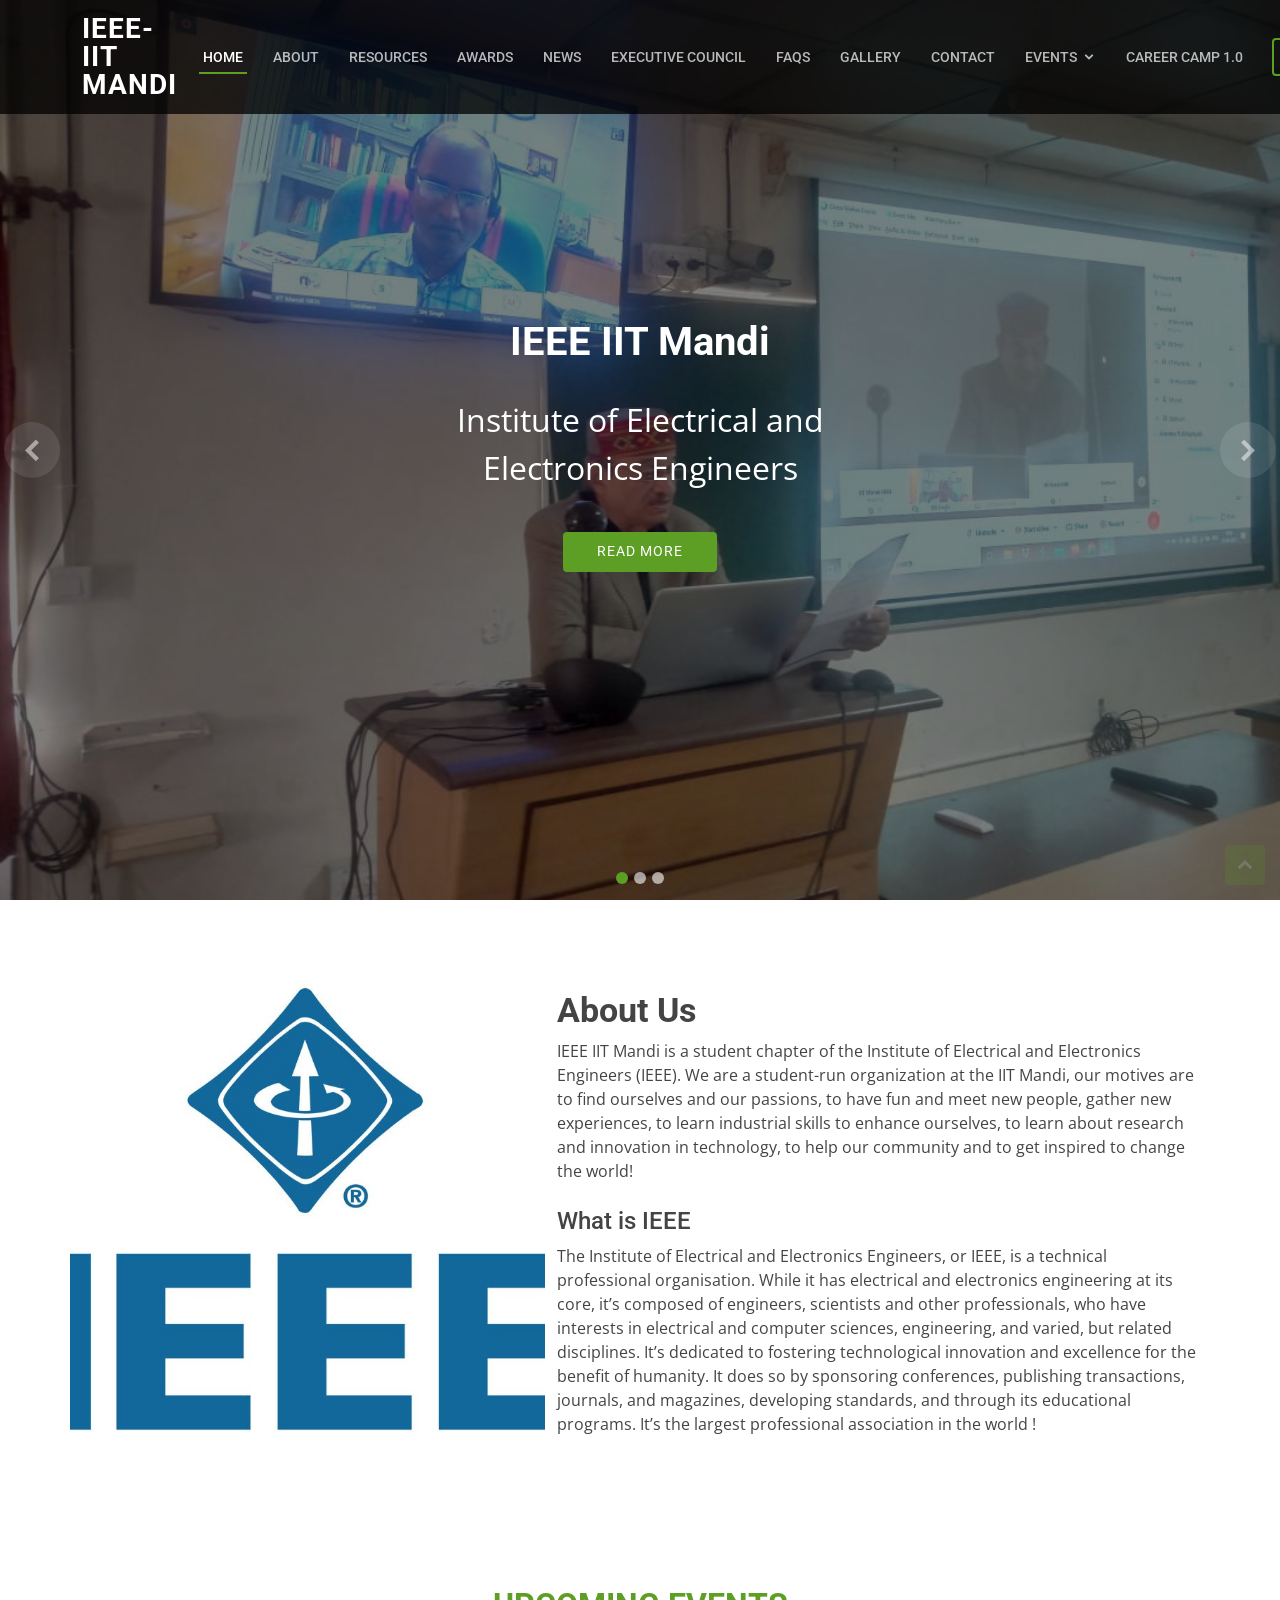
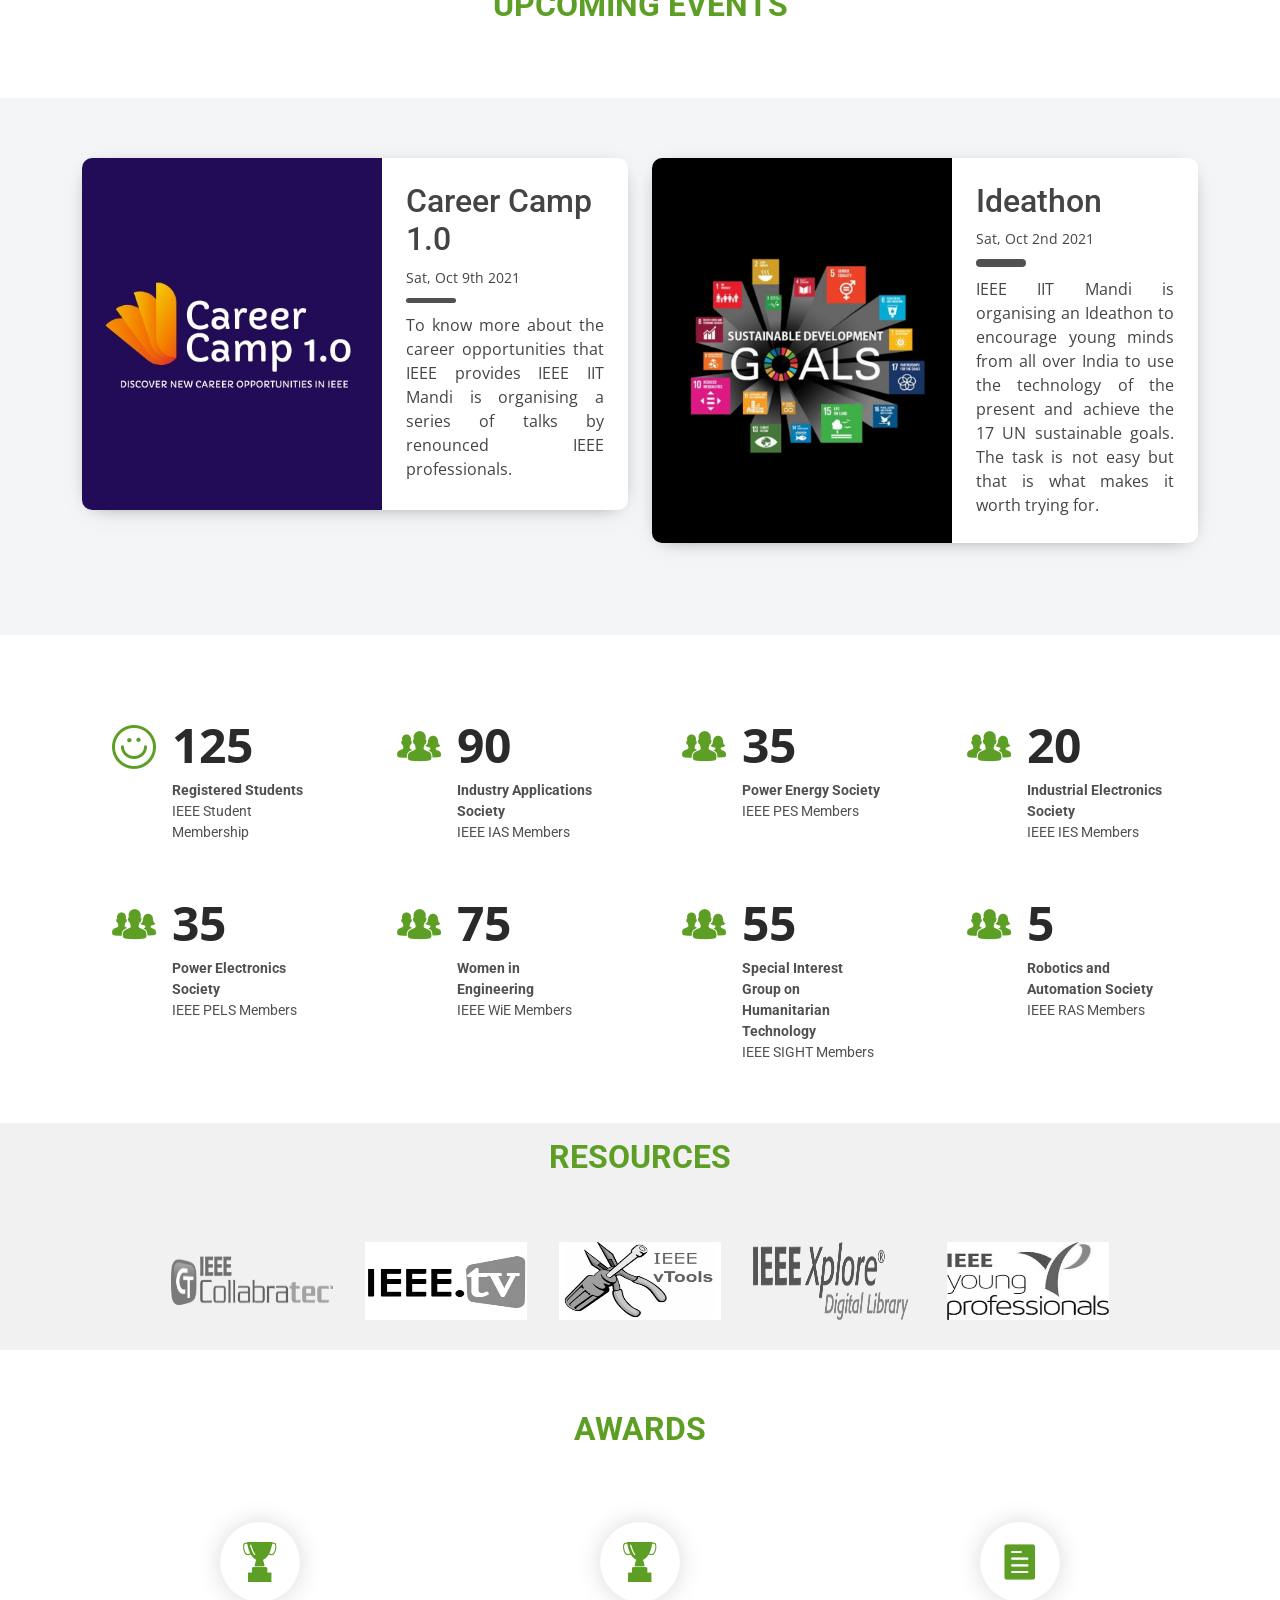
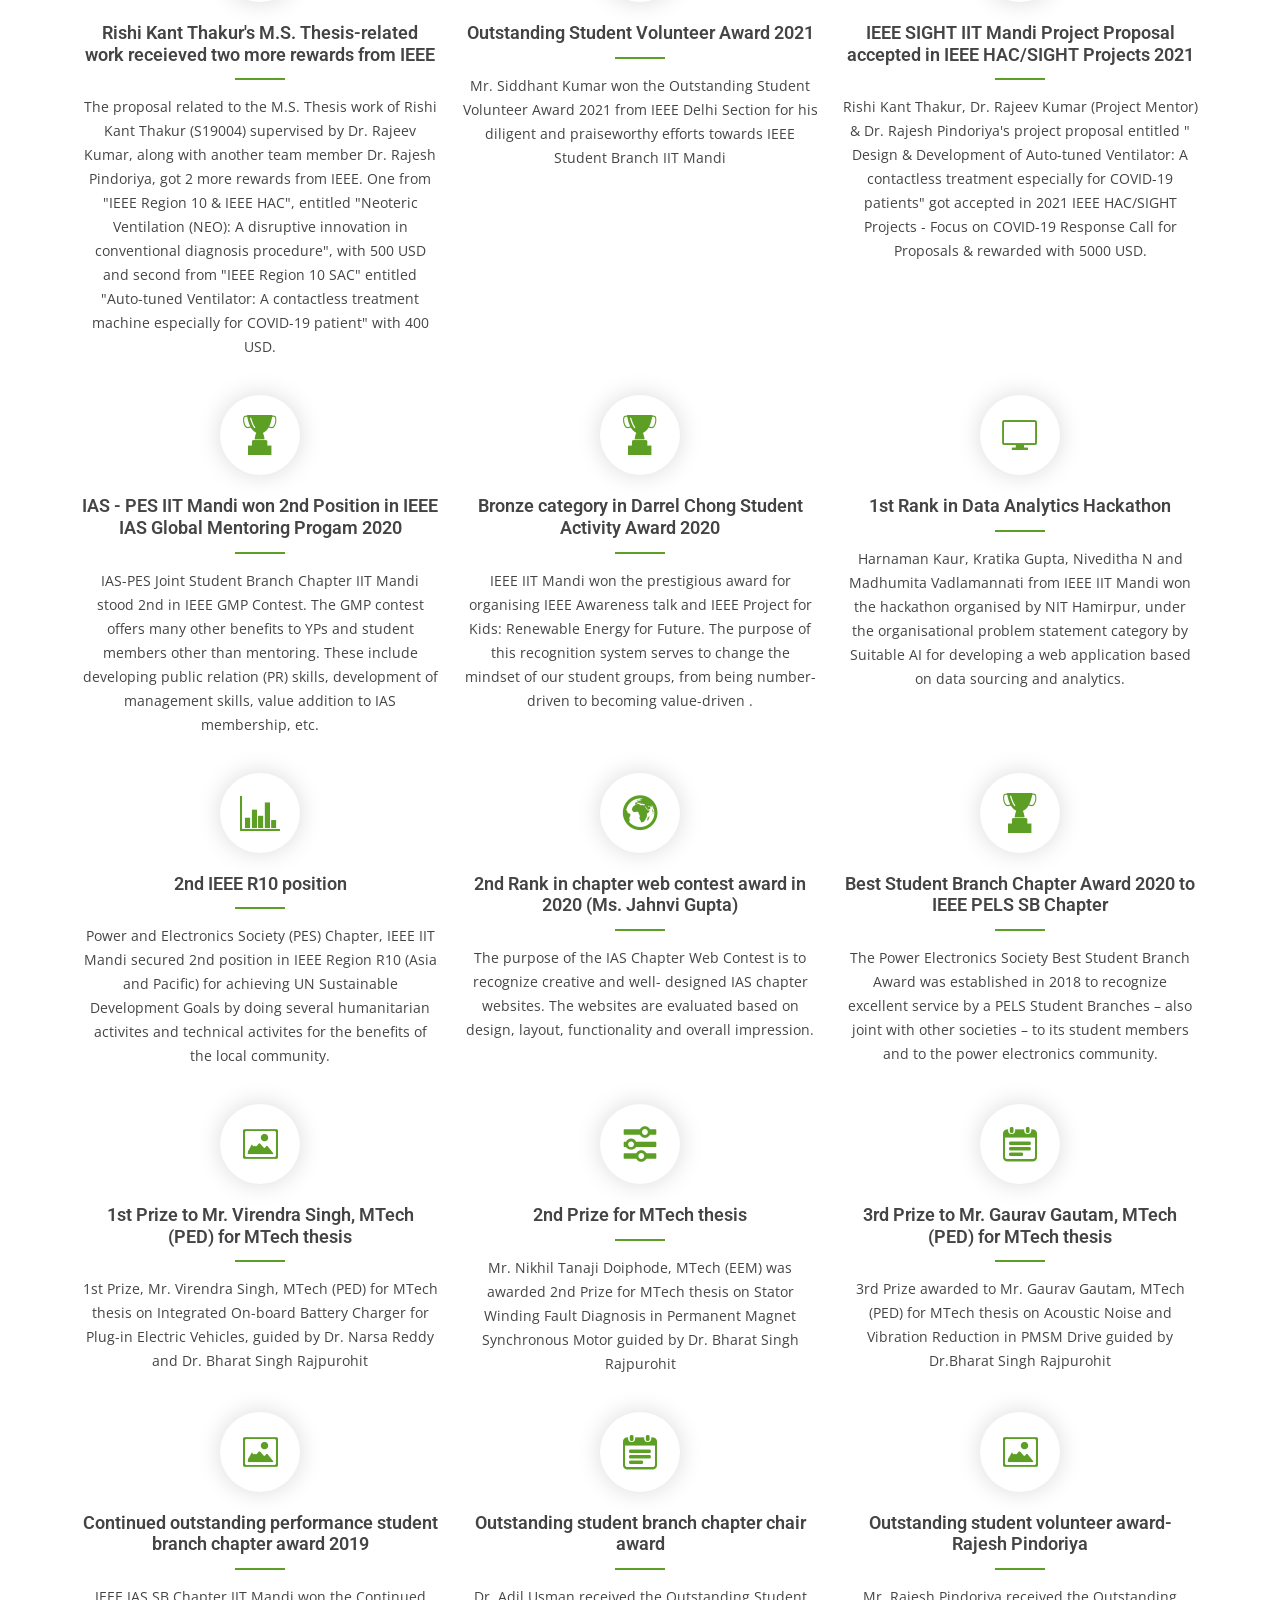
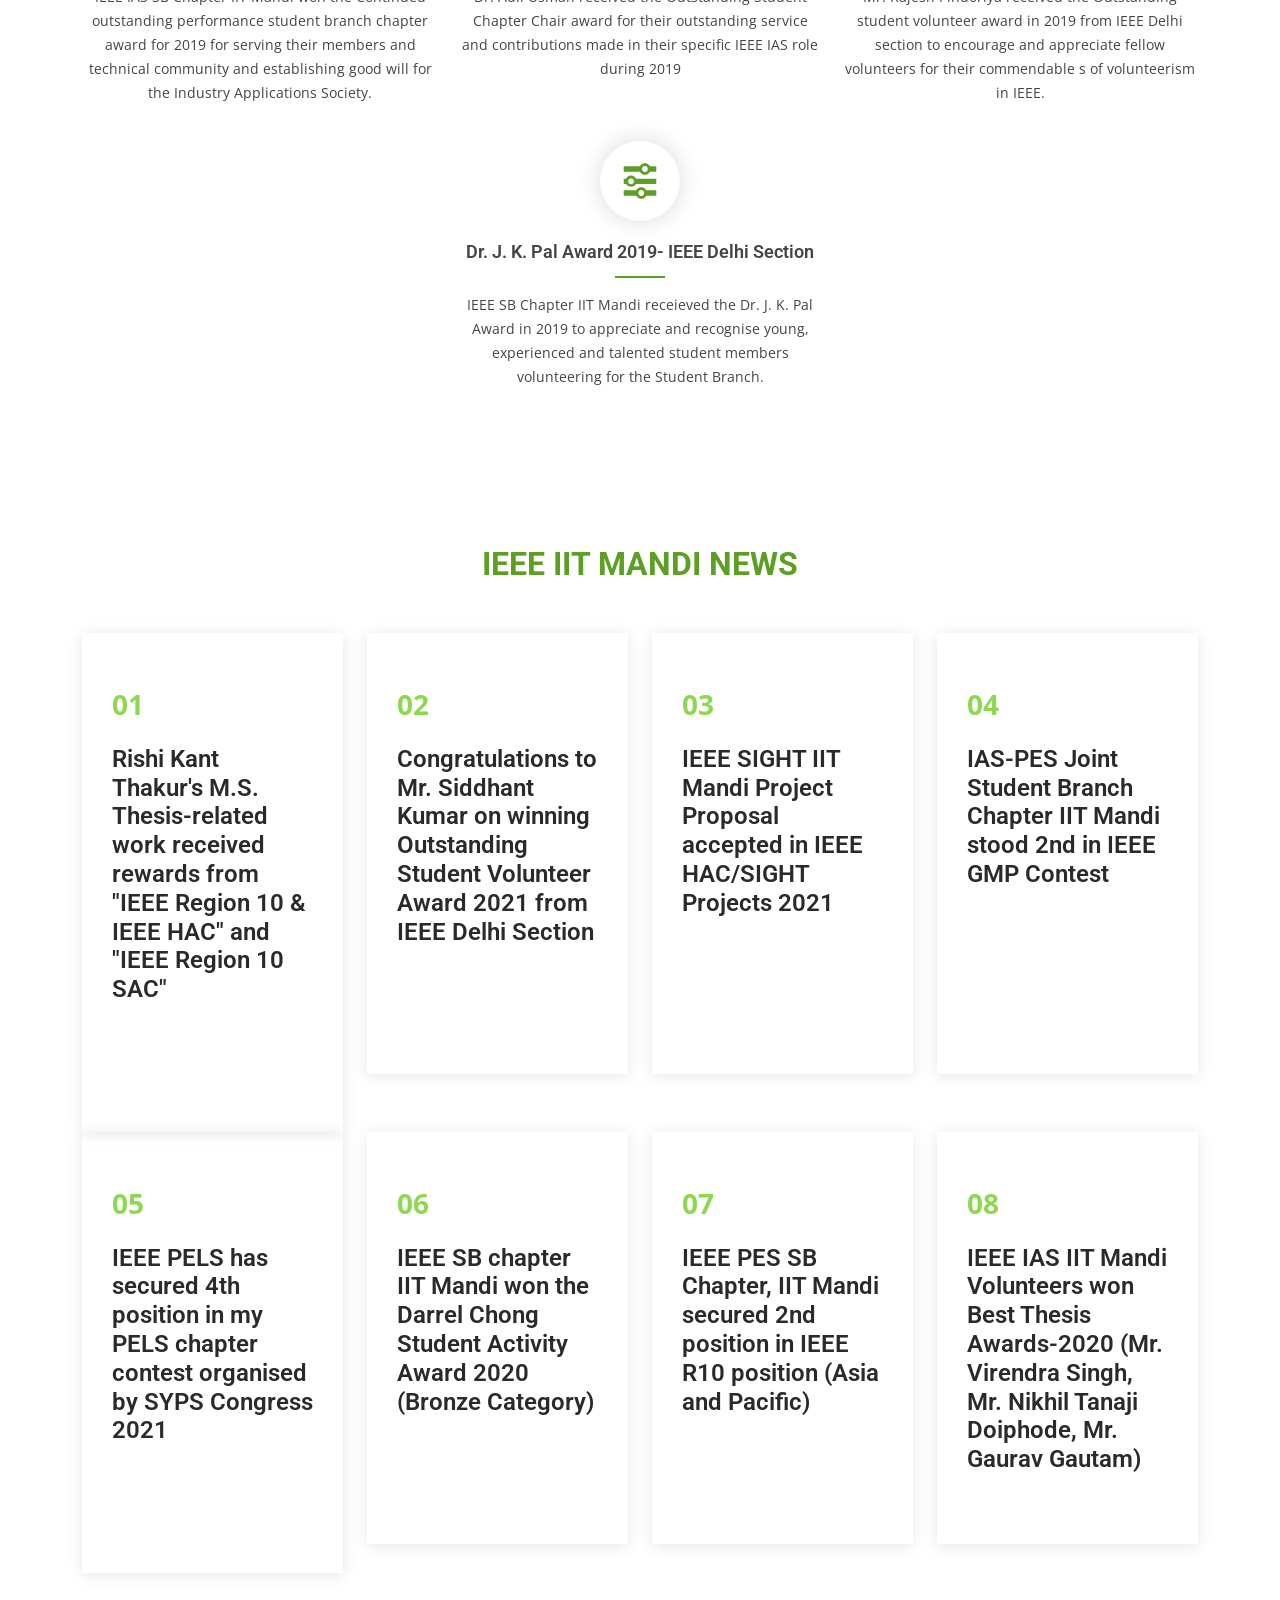
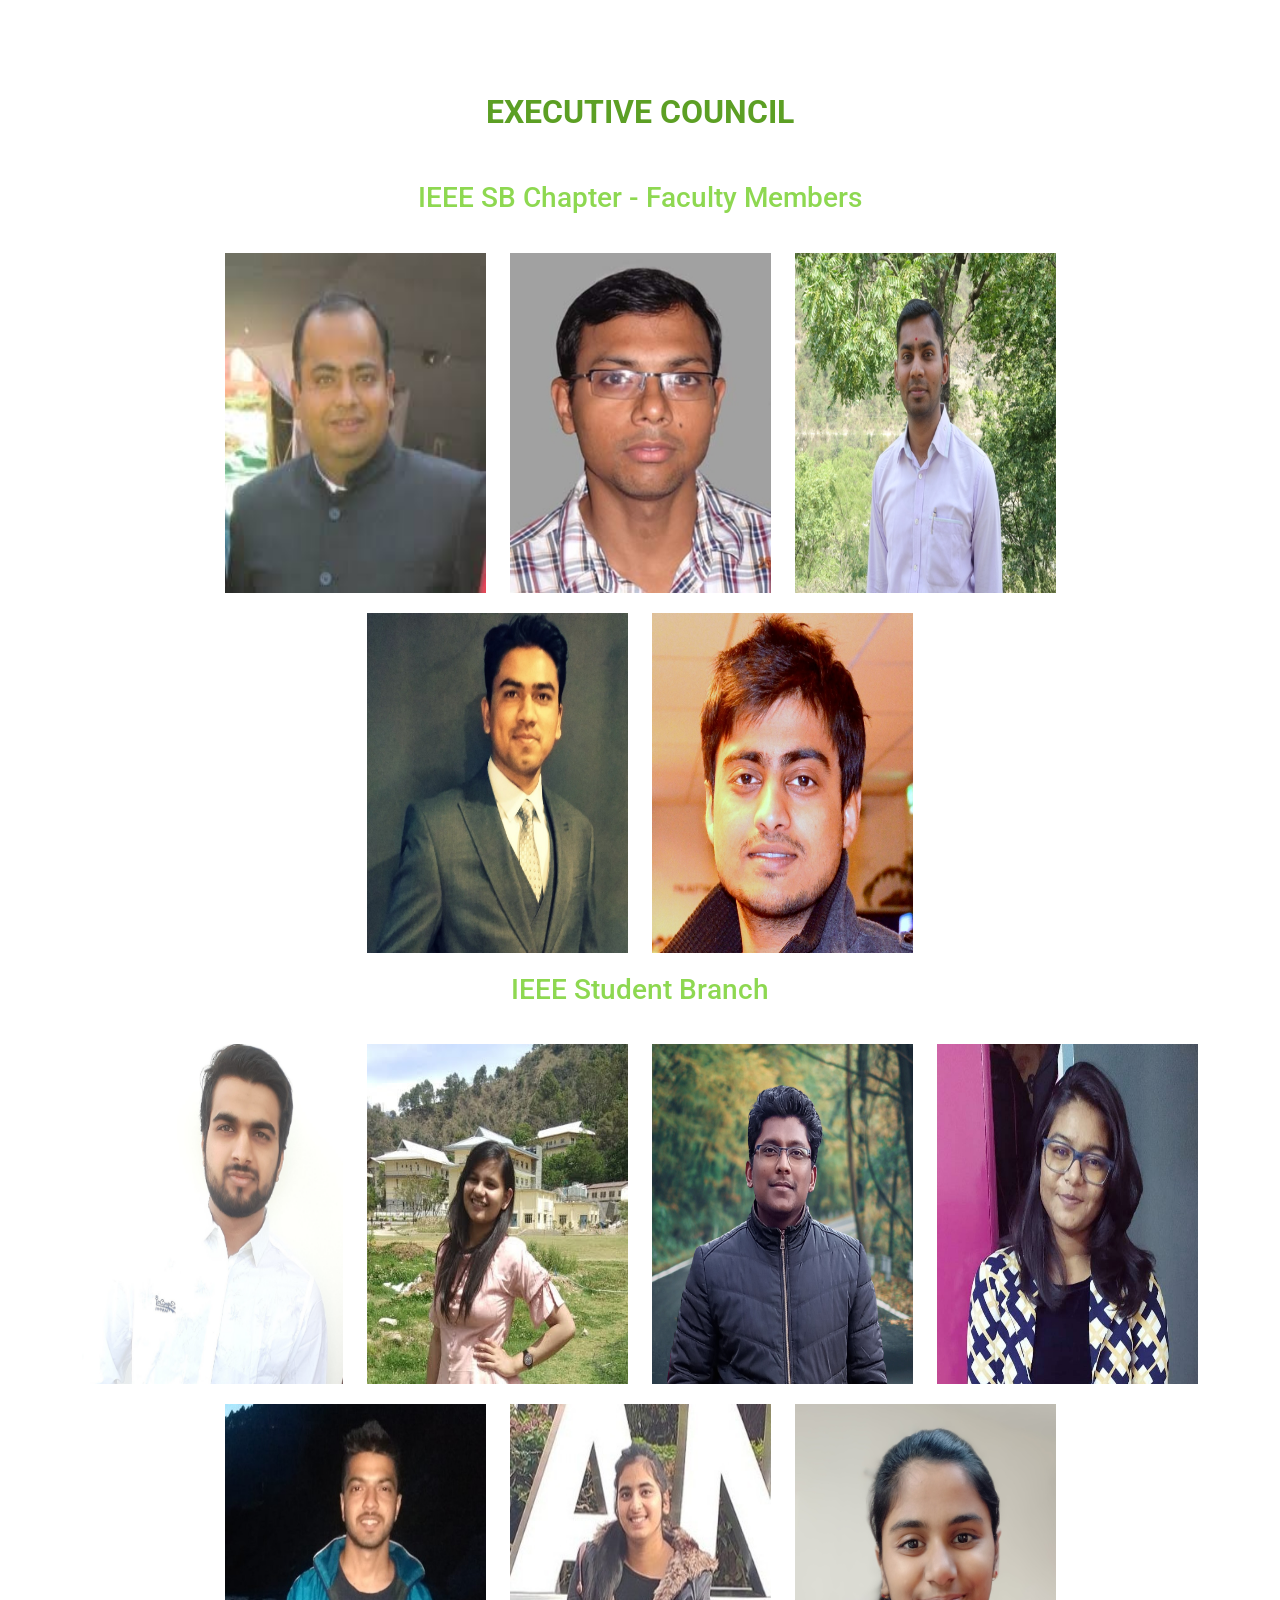
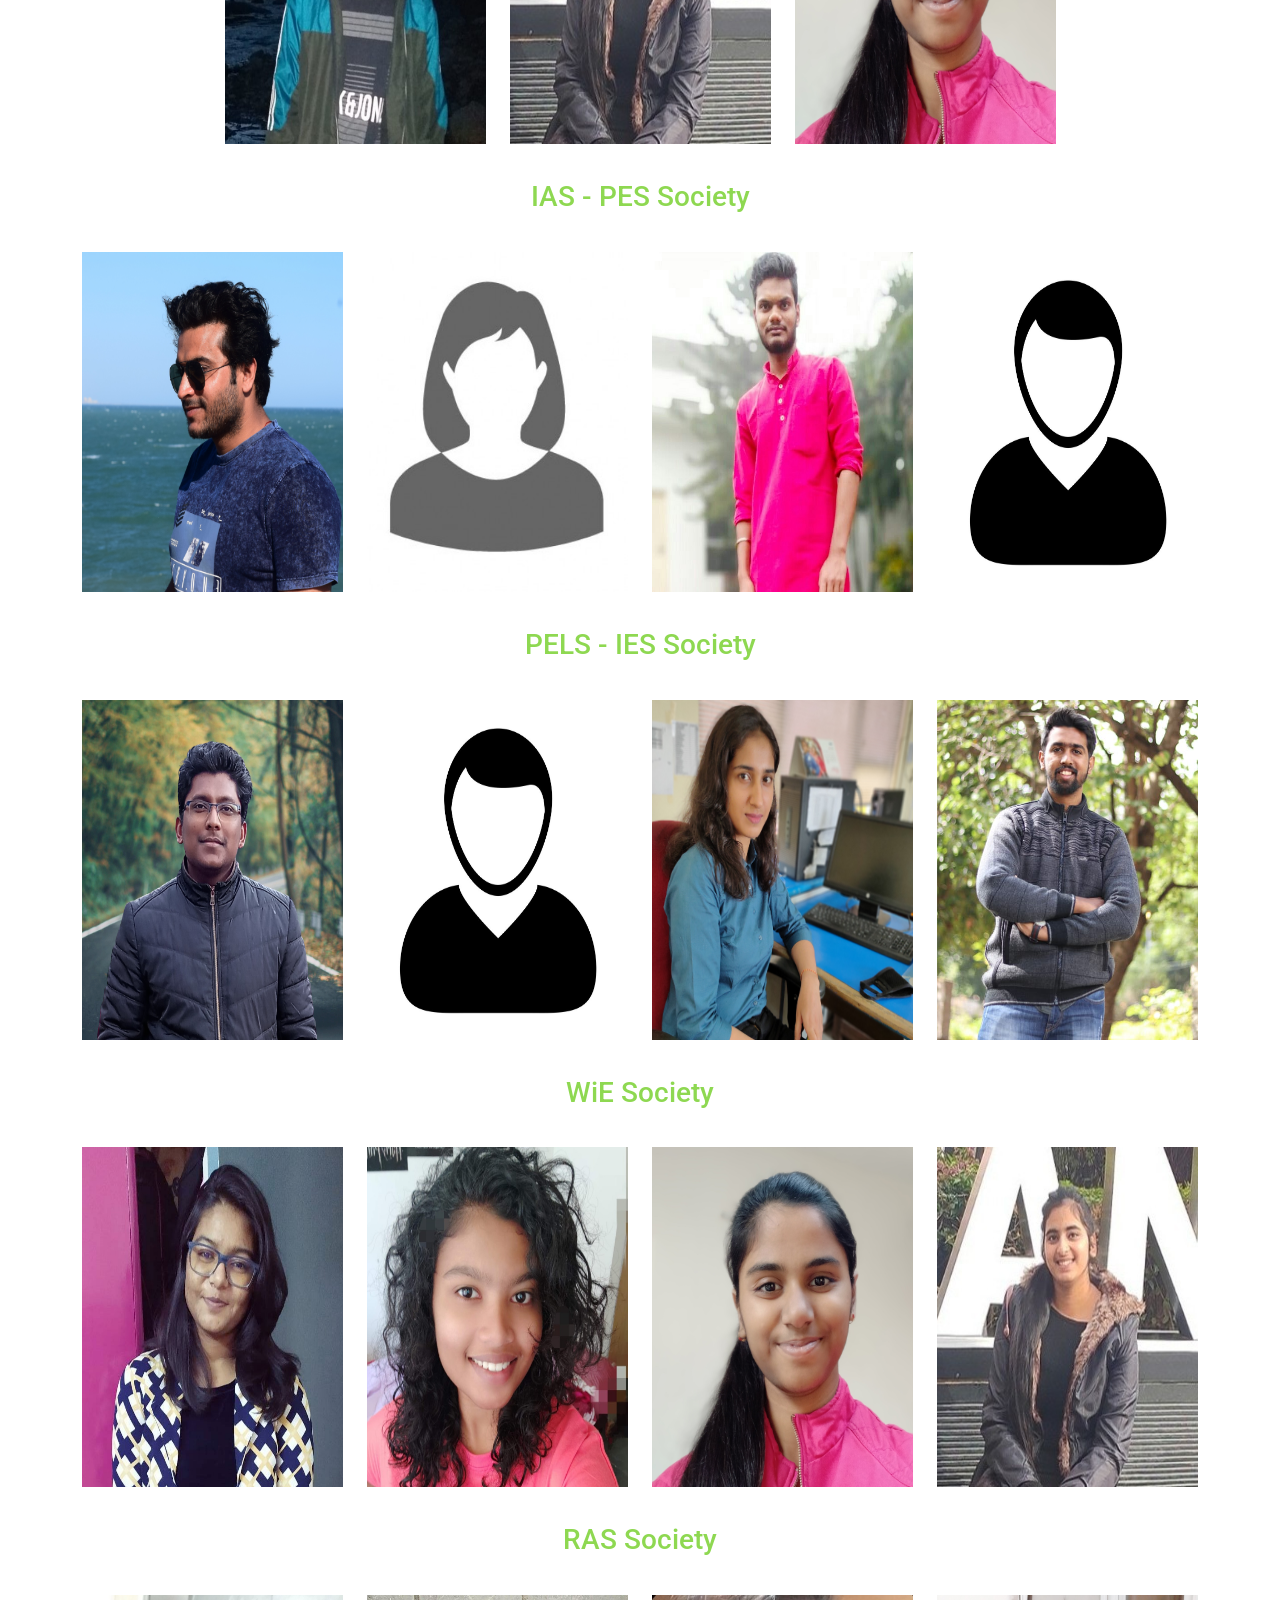
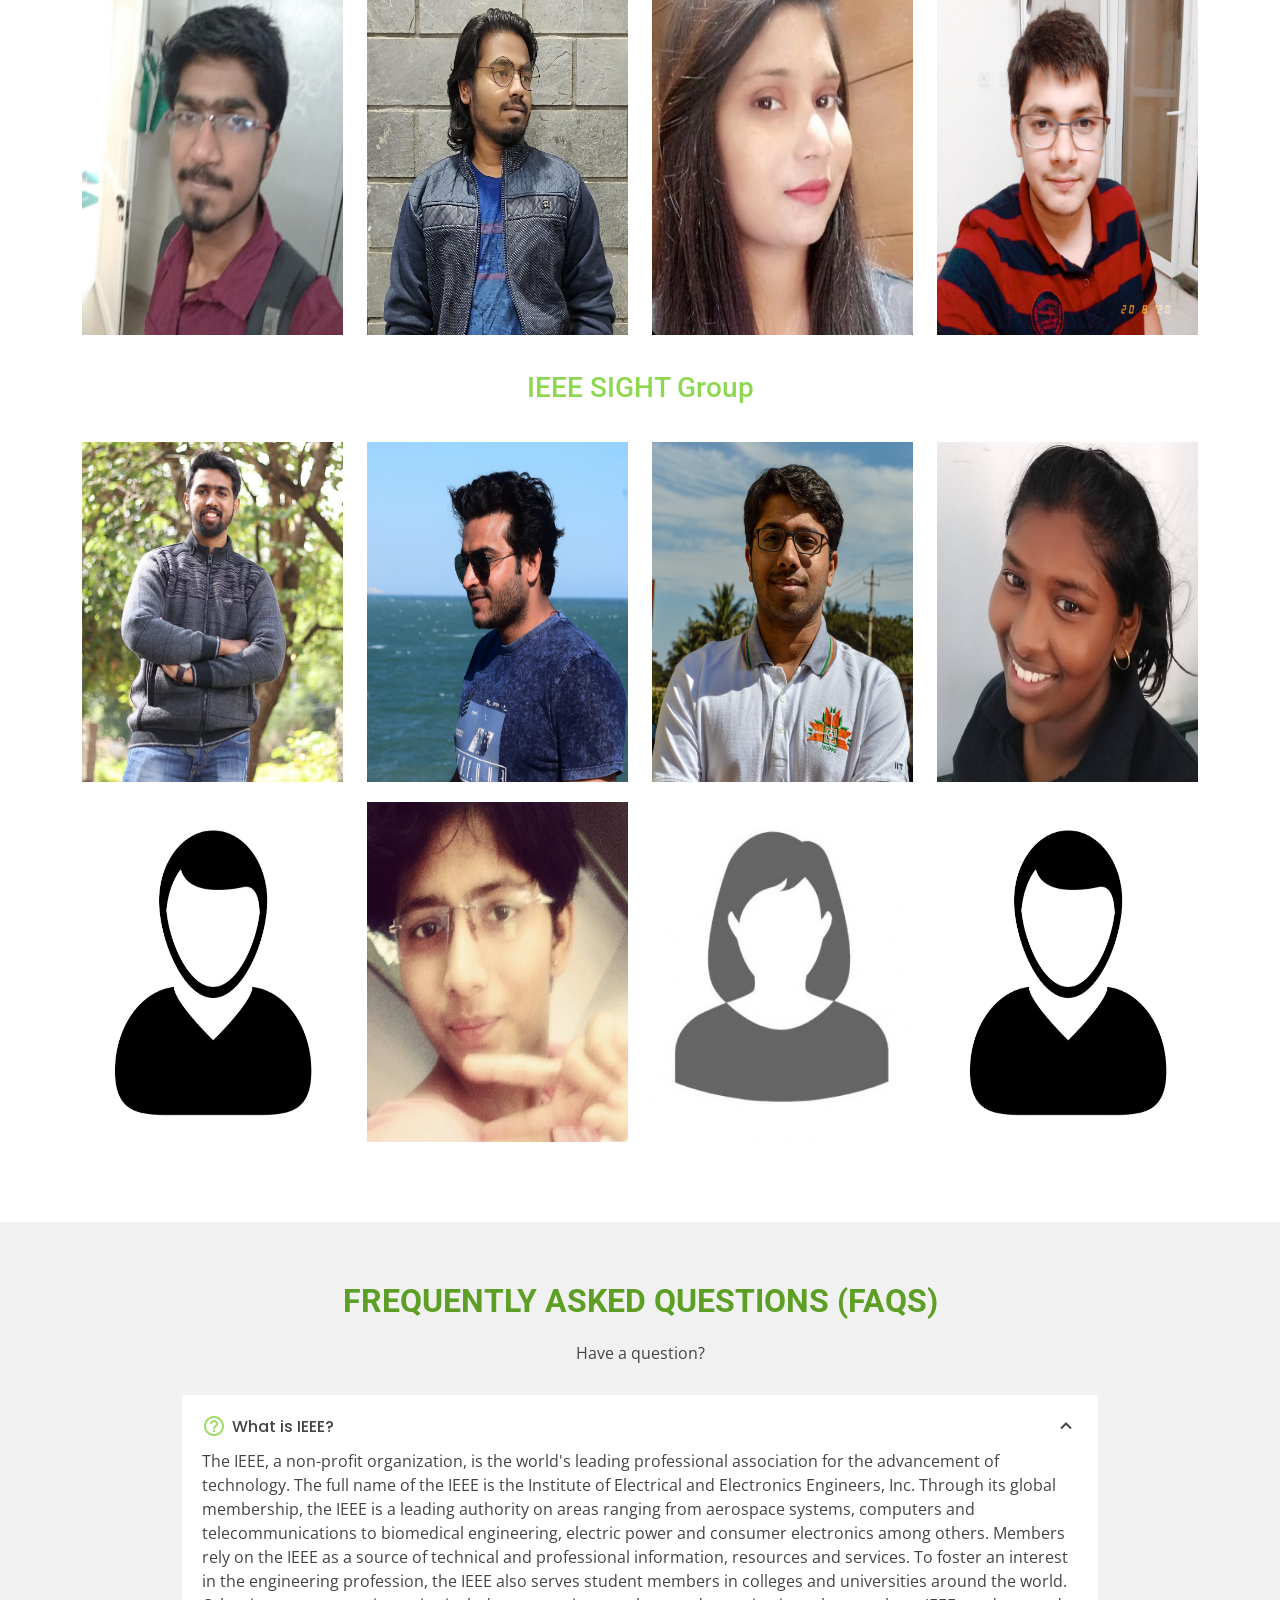
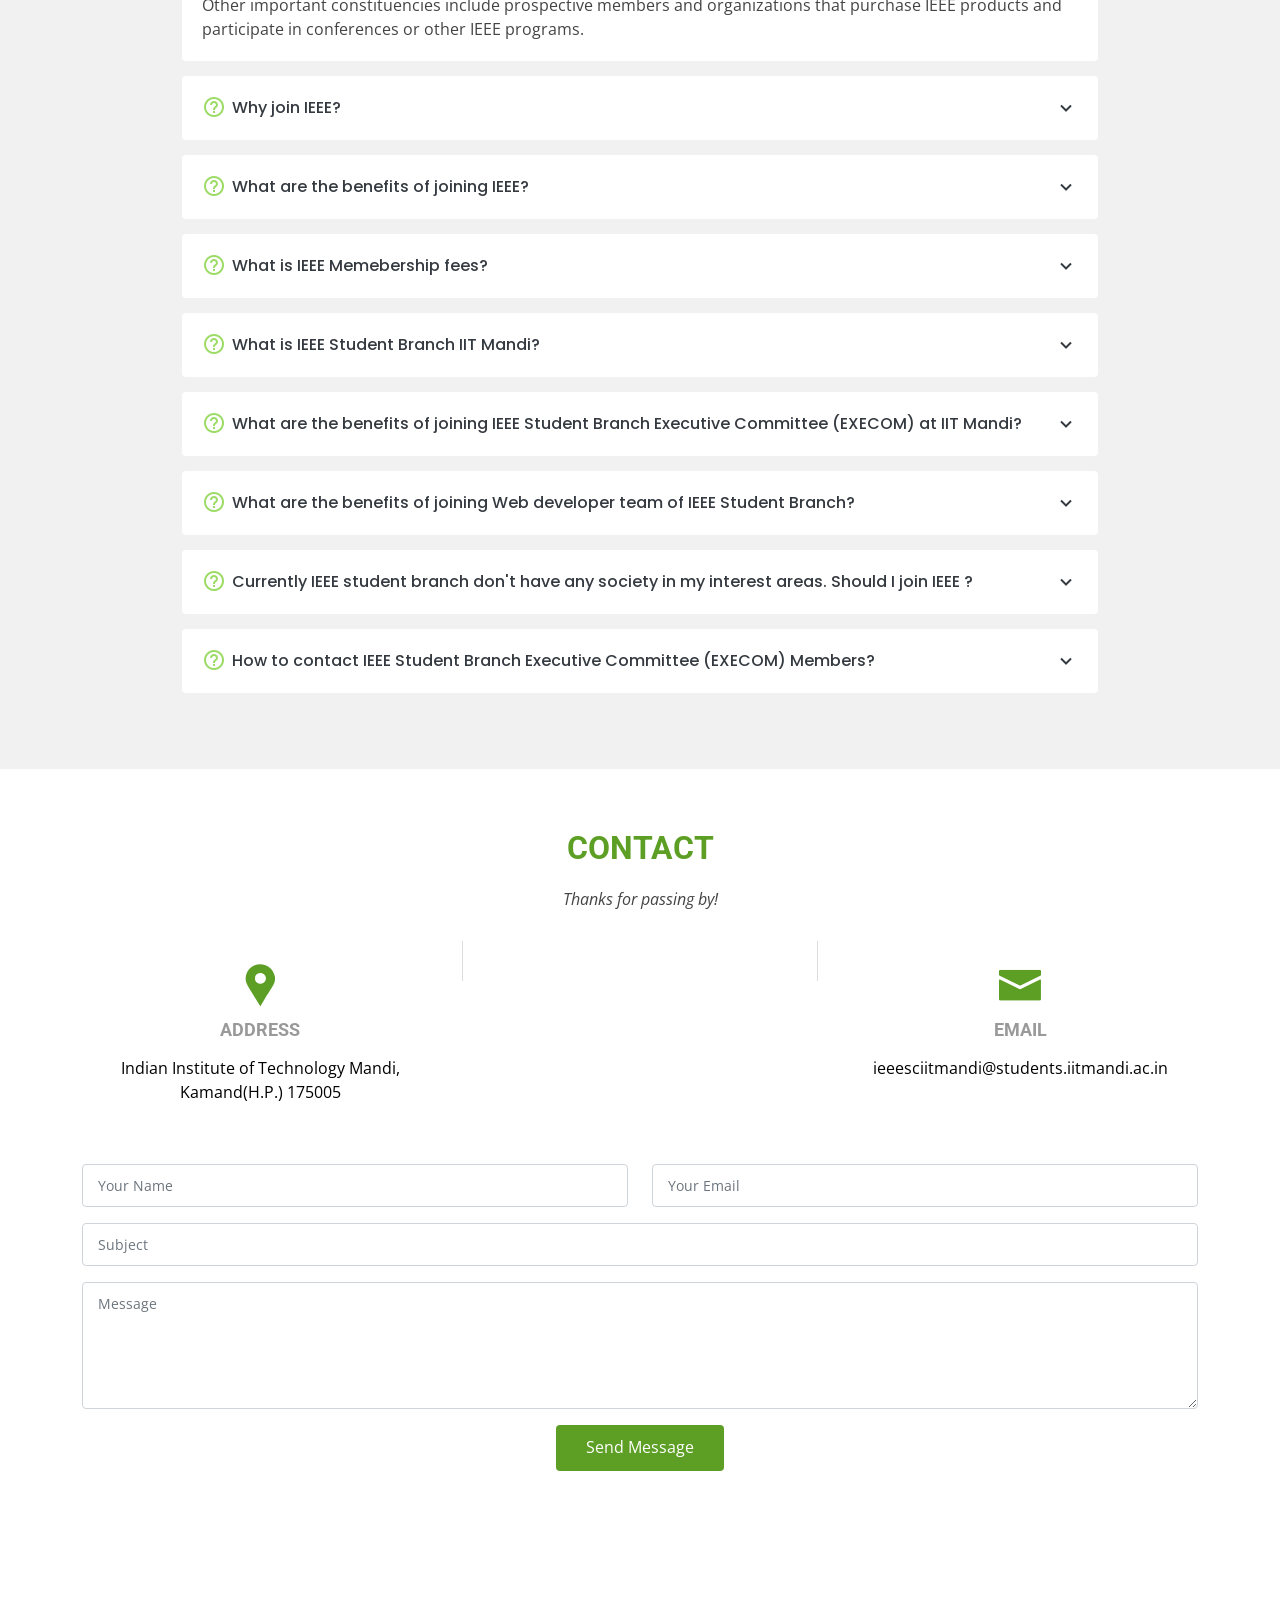
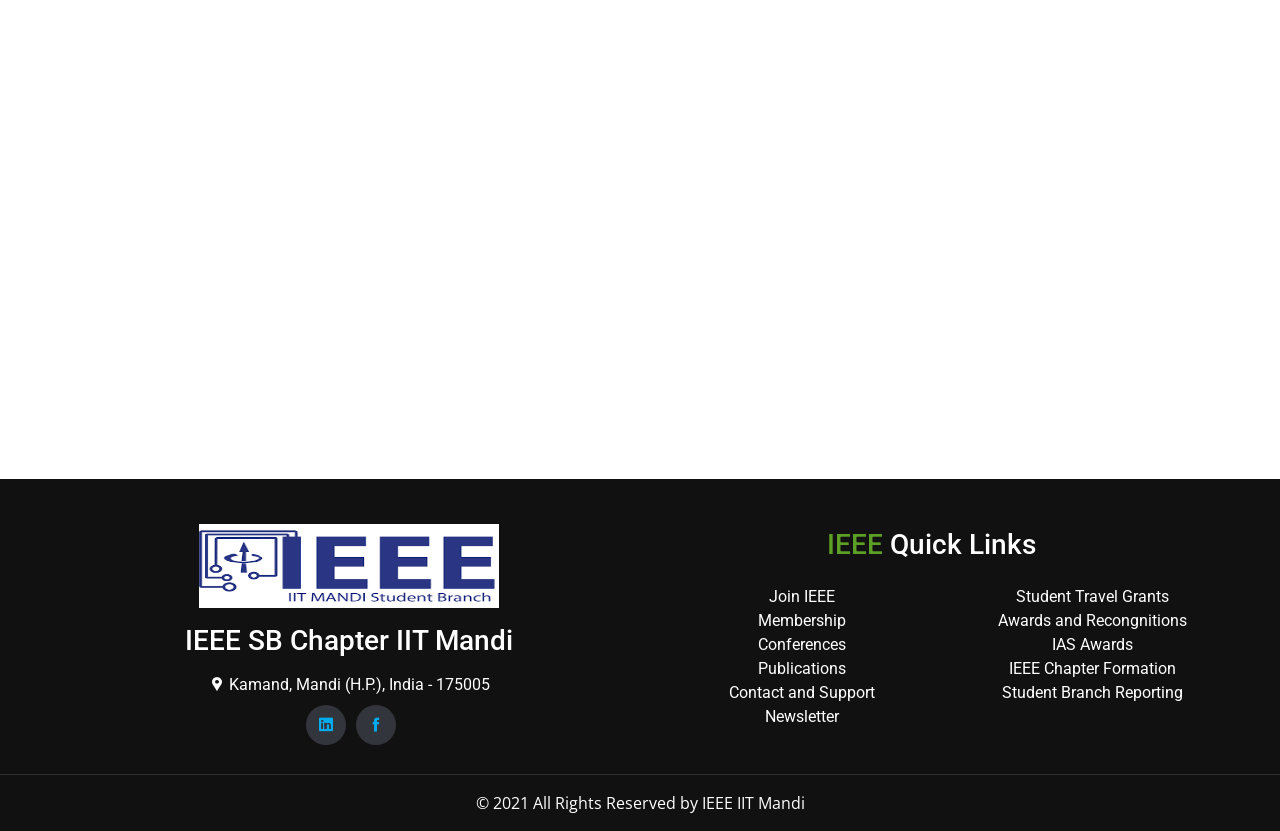
==== commit 45e4da0e: "Merge branch 'master' of https://github.com/yuvraj-aseri/IEEE_IIT_Mandi_website" ====
--- a/index.html
+++ b/index.html
@@ -75,7 +75,7 @@
                             <li><a href="events2016.html">Events 2016</a></li>
                         </ul>
                     </li>
-
+                    <li><a href="careercamp.html">Career Camp 1.0</a></li>
 
                 </ul>
             </nav>
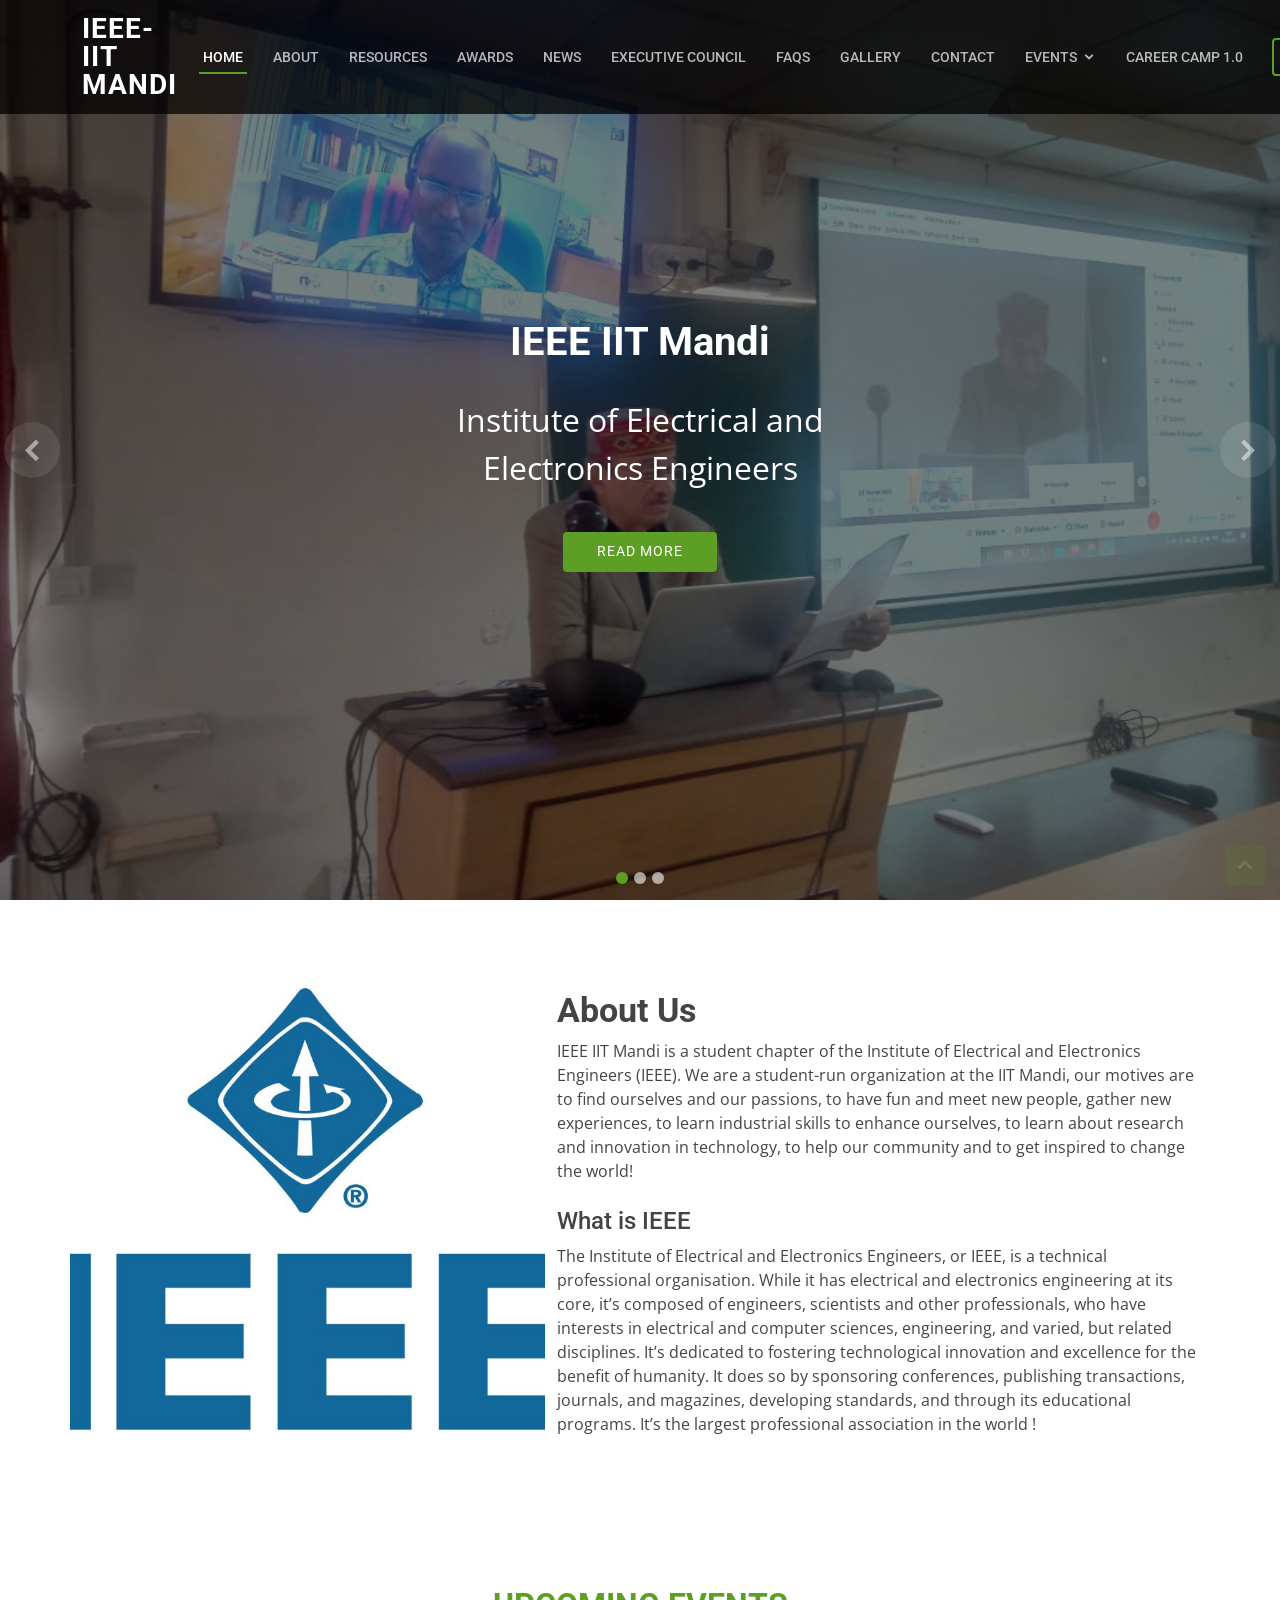
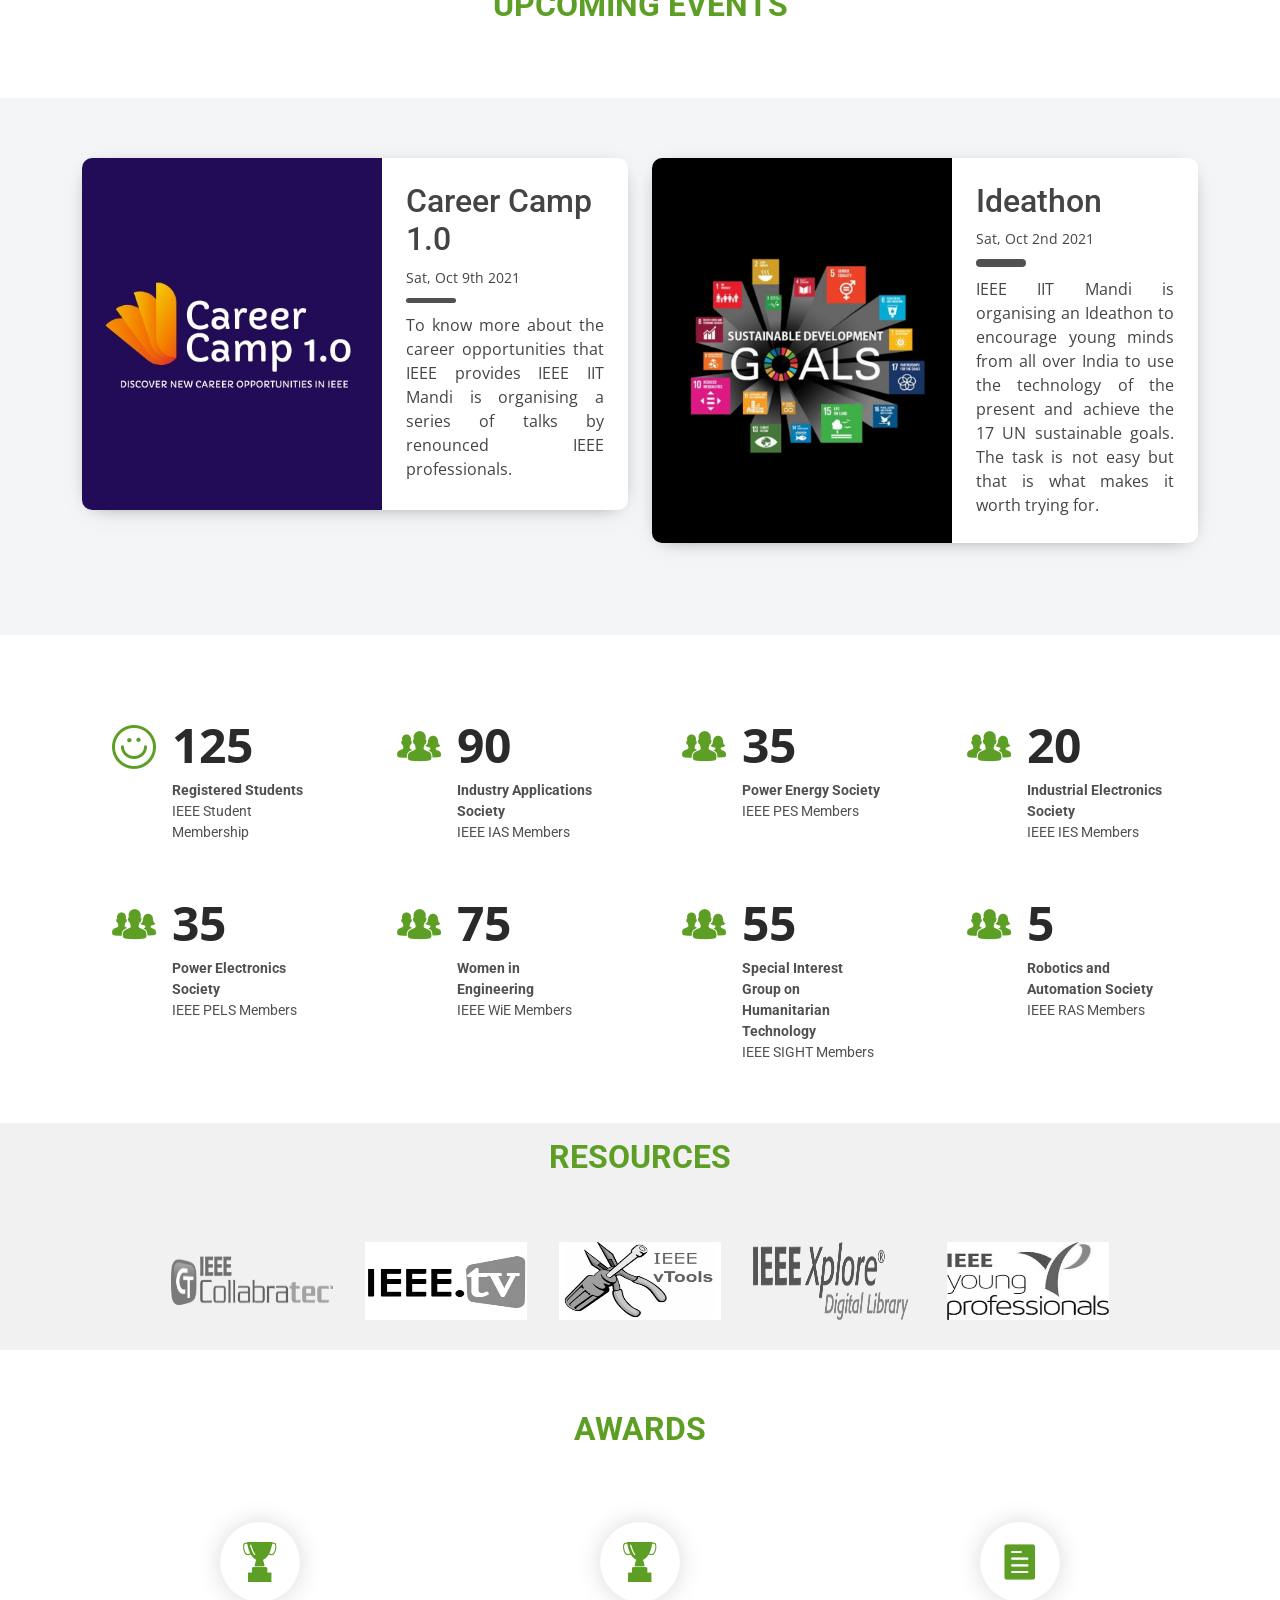
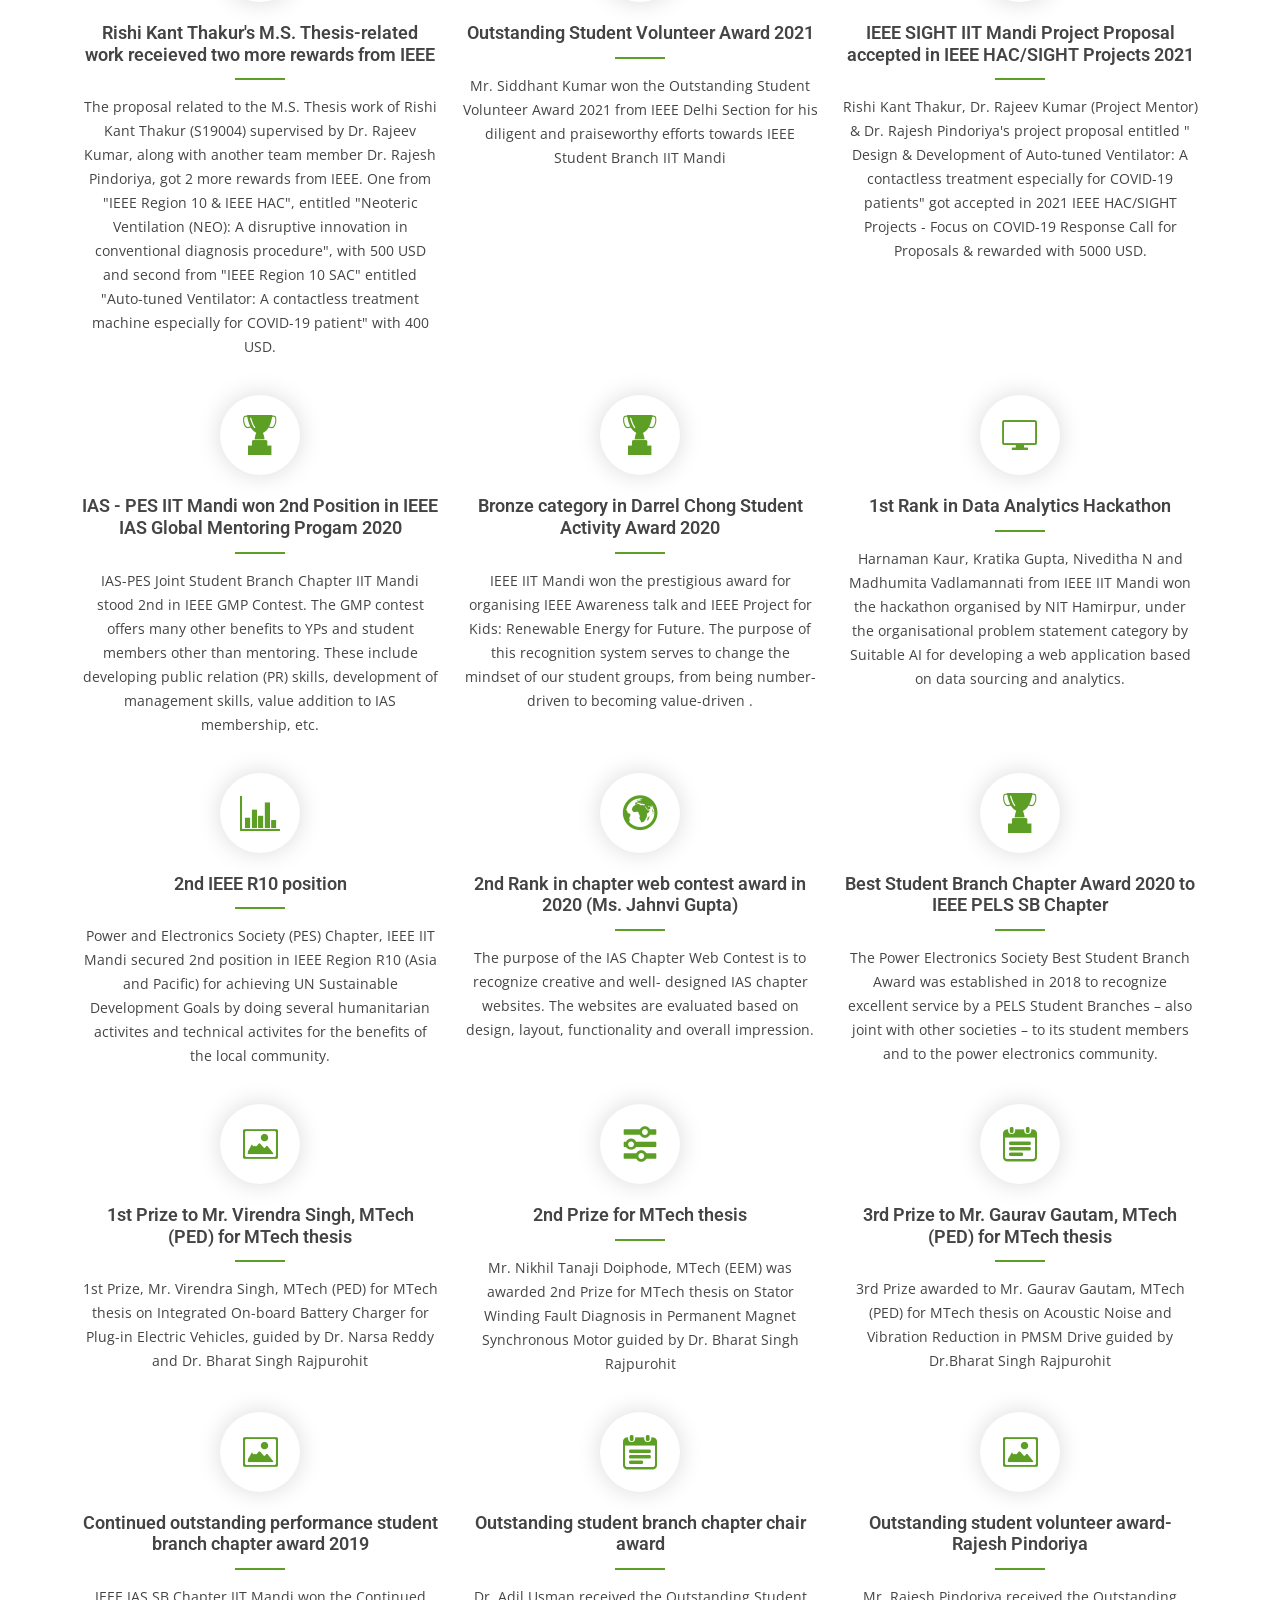
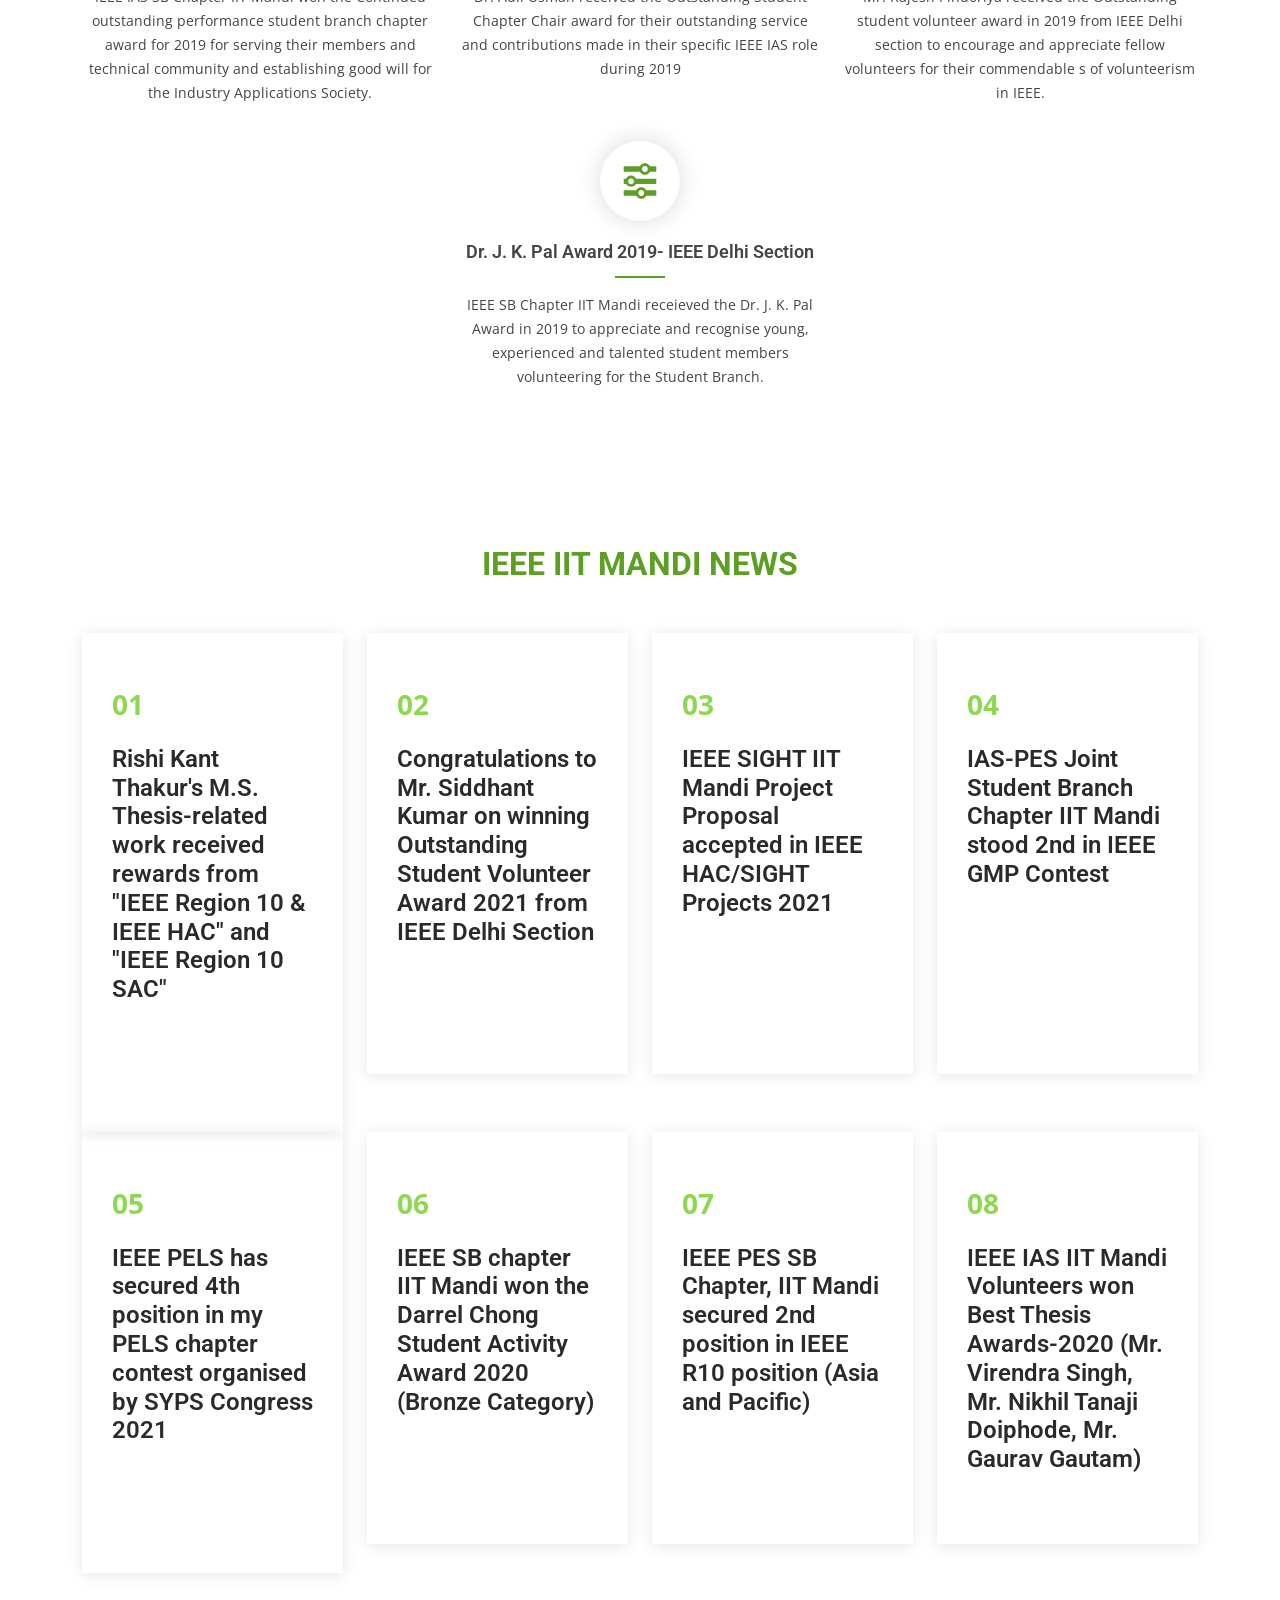
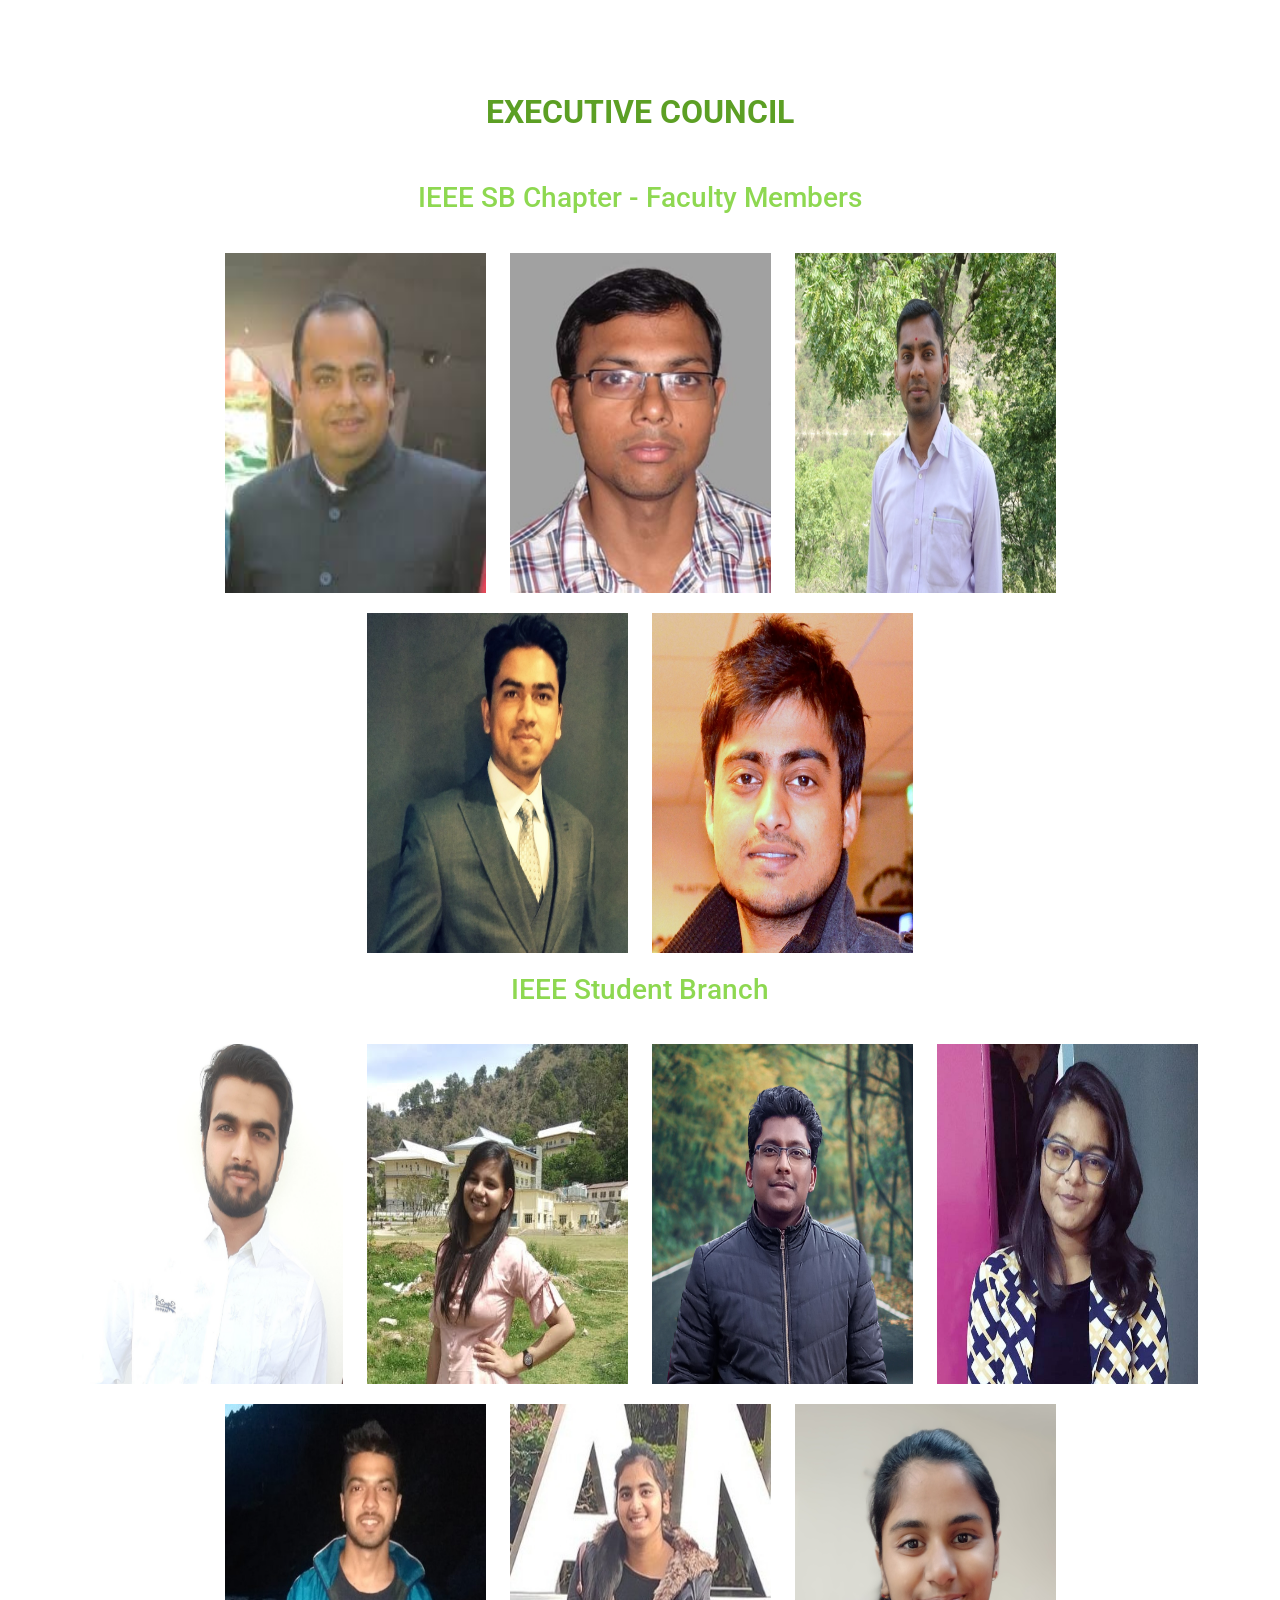
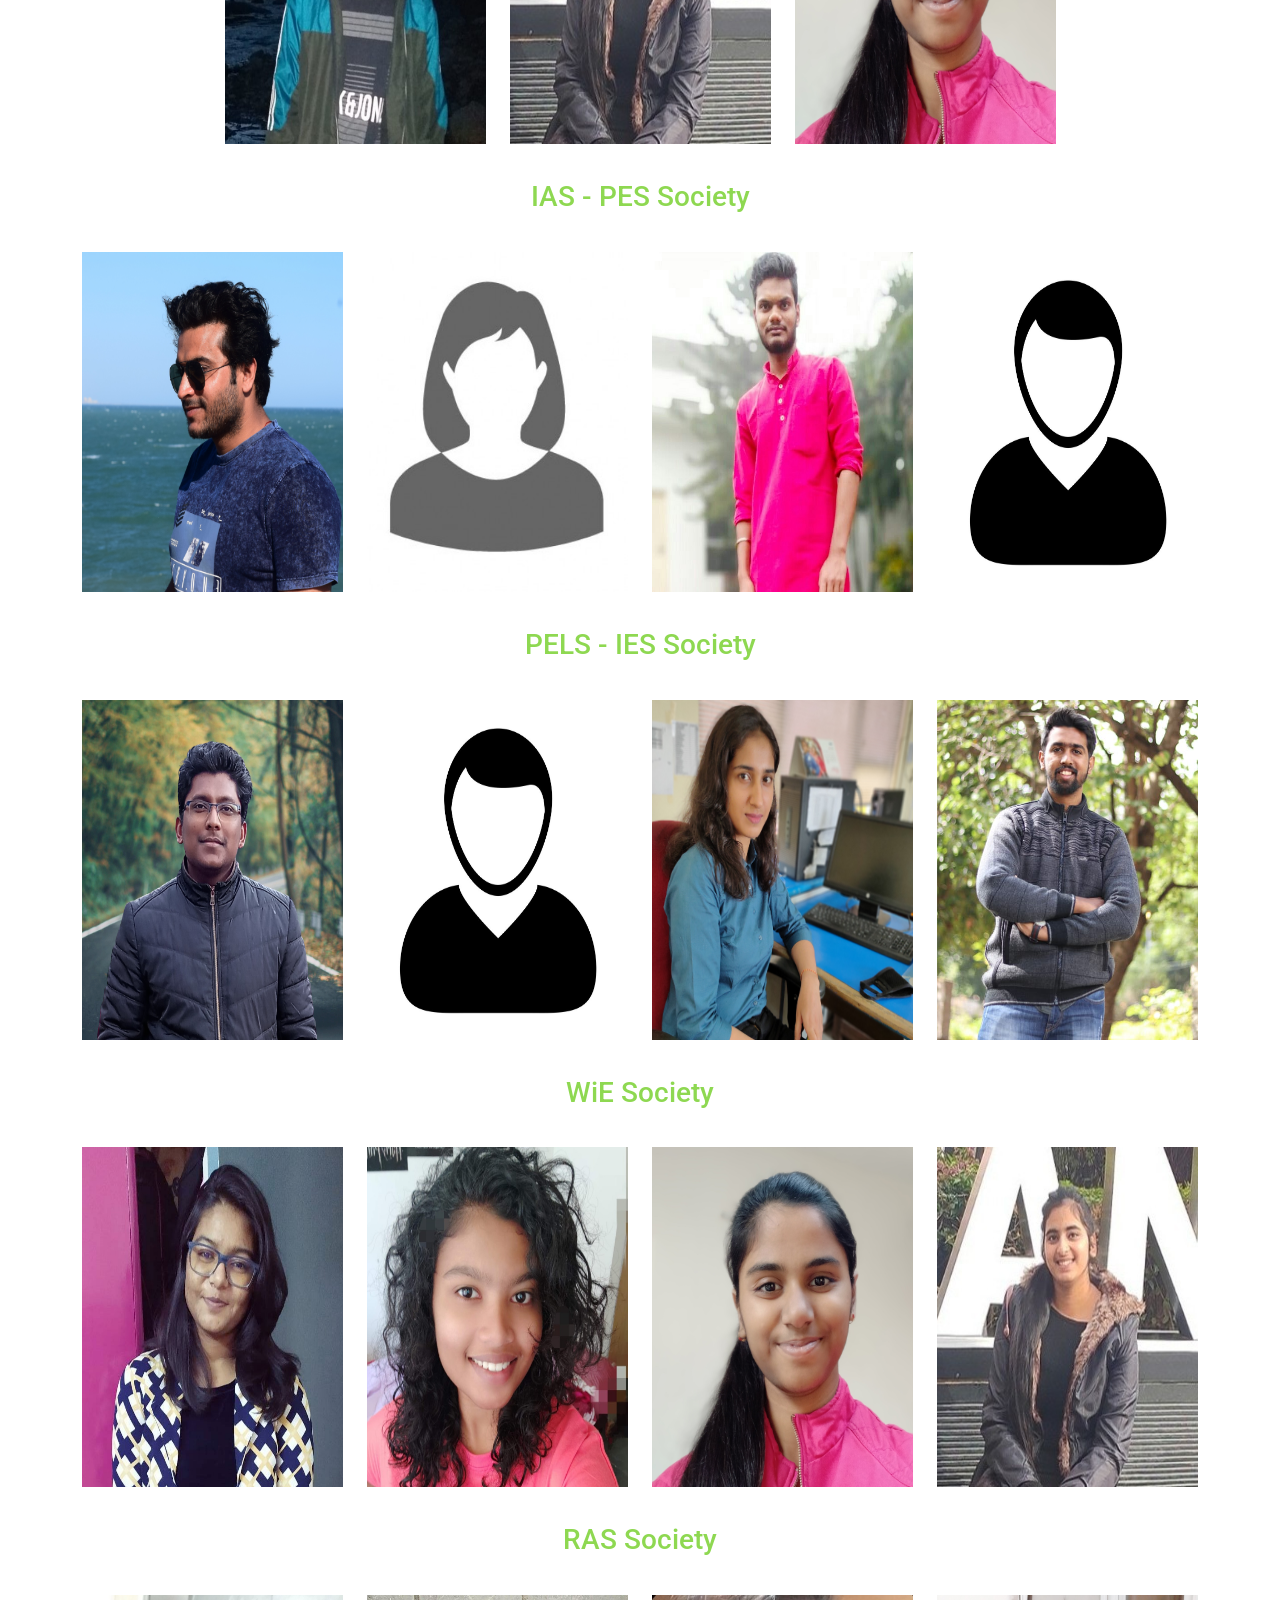
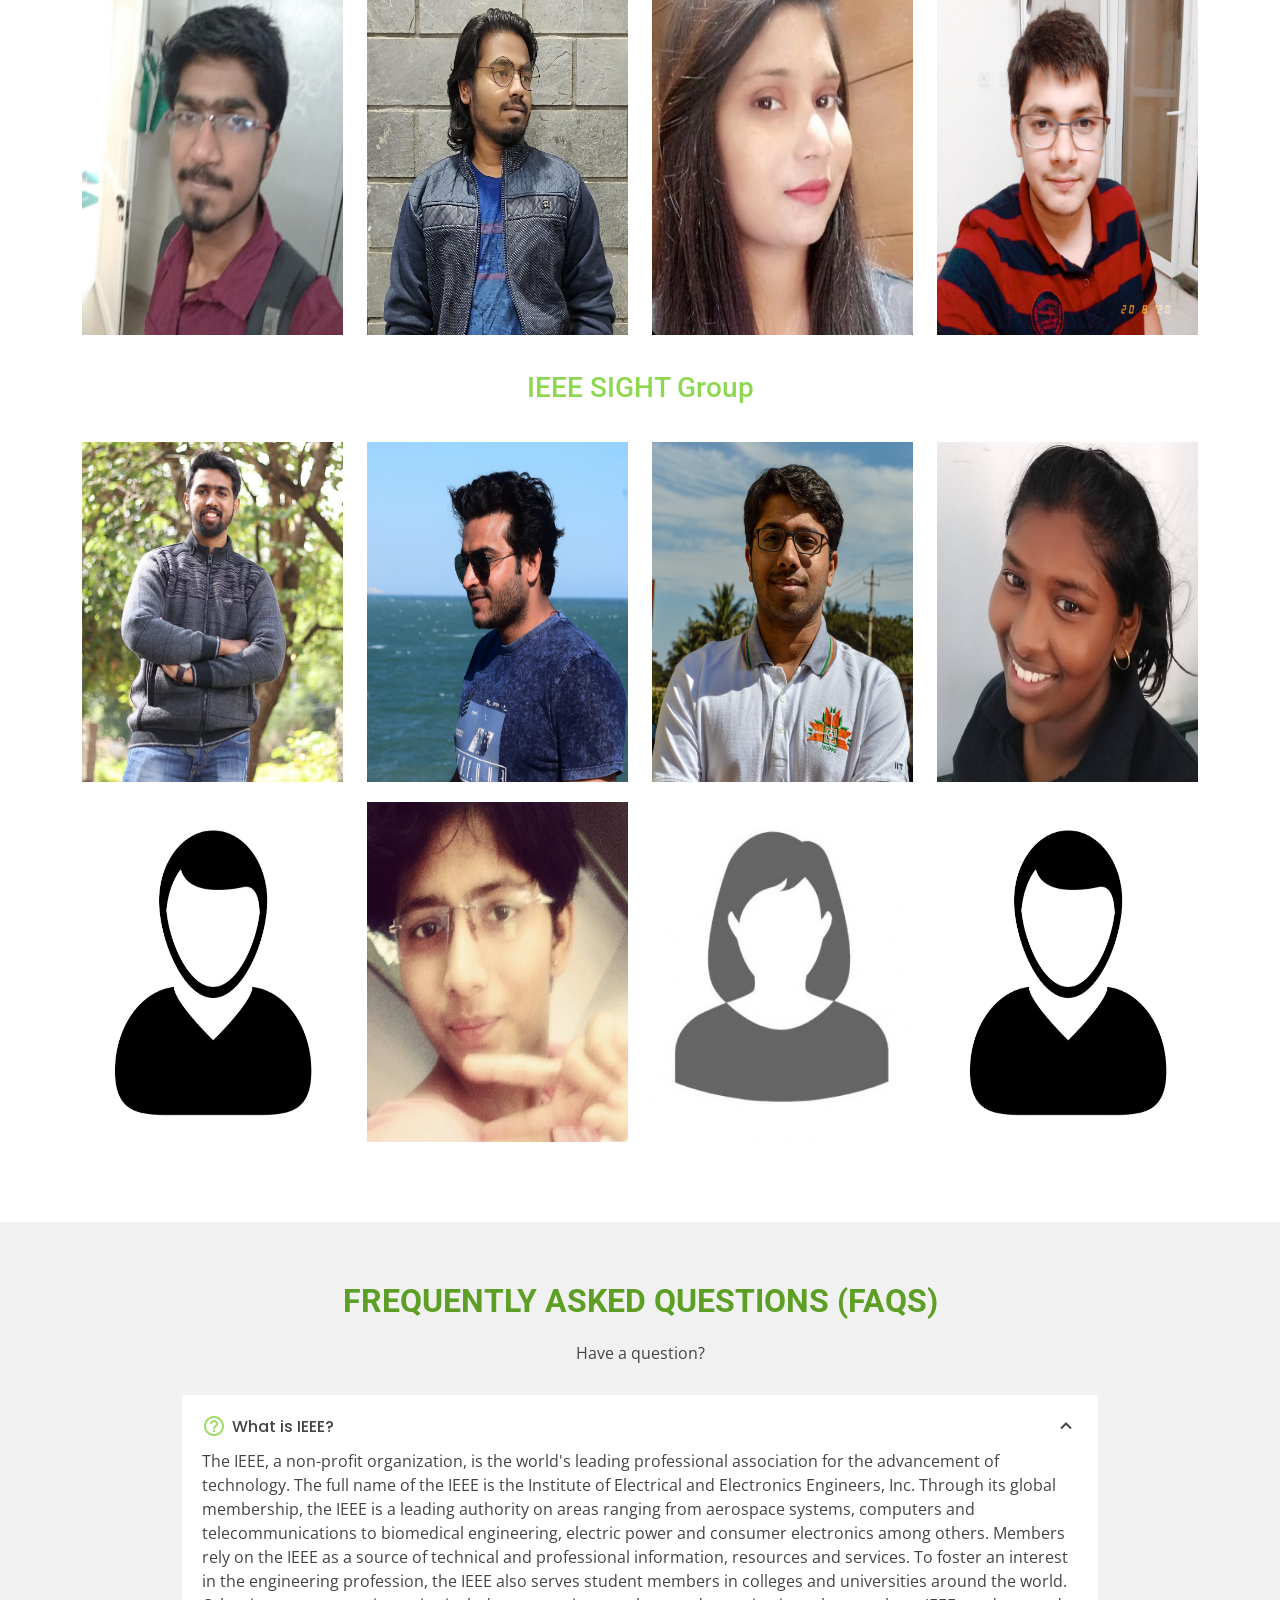
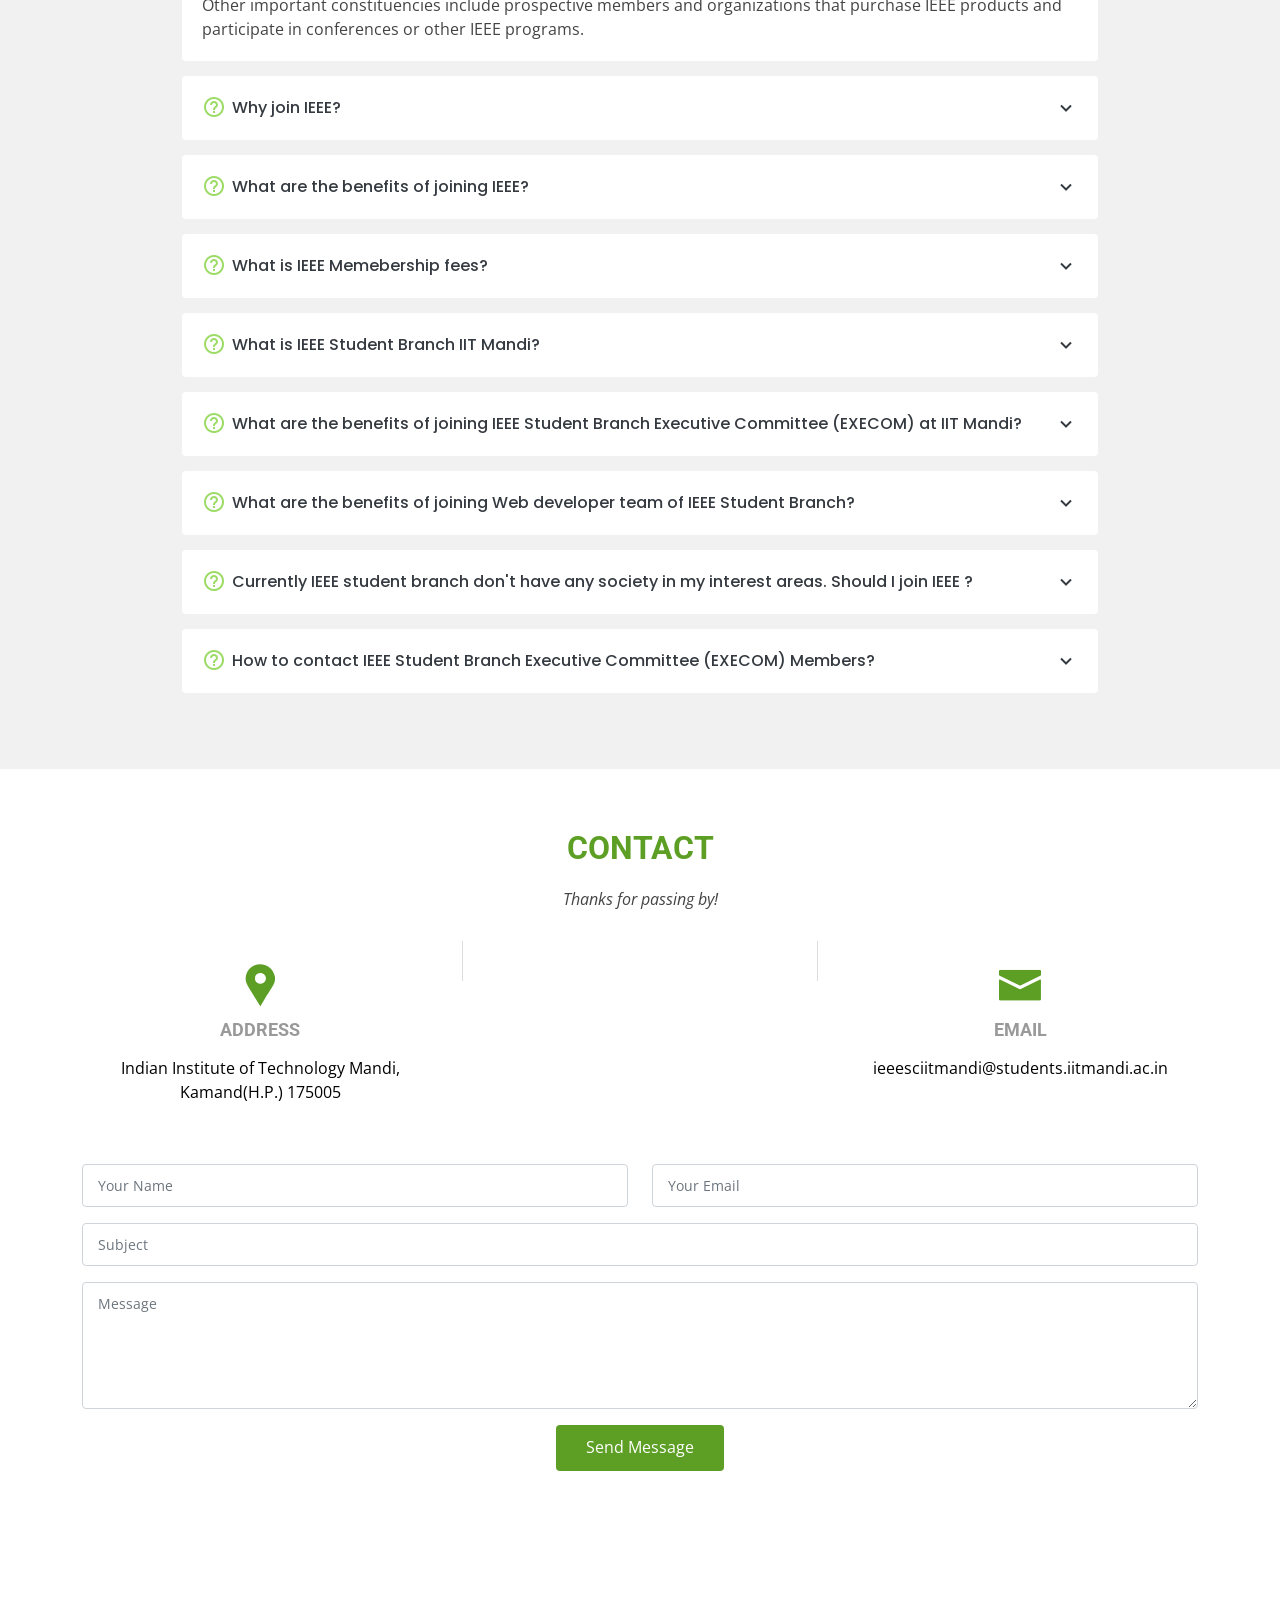
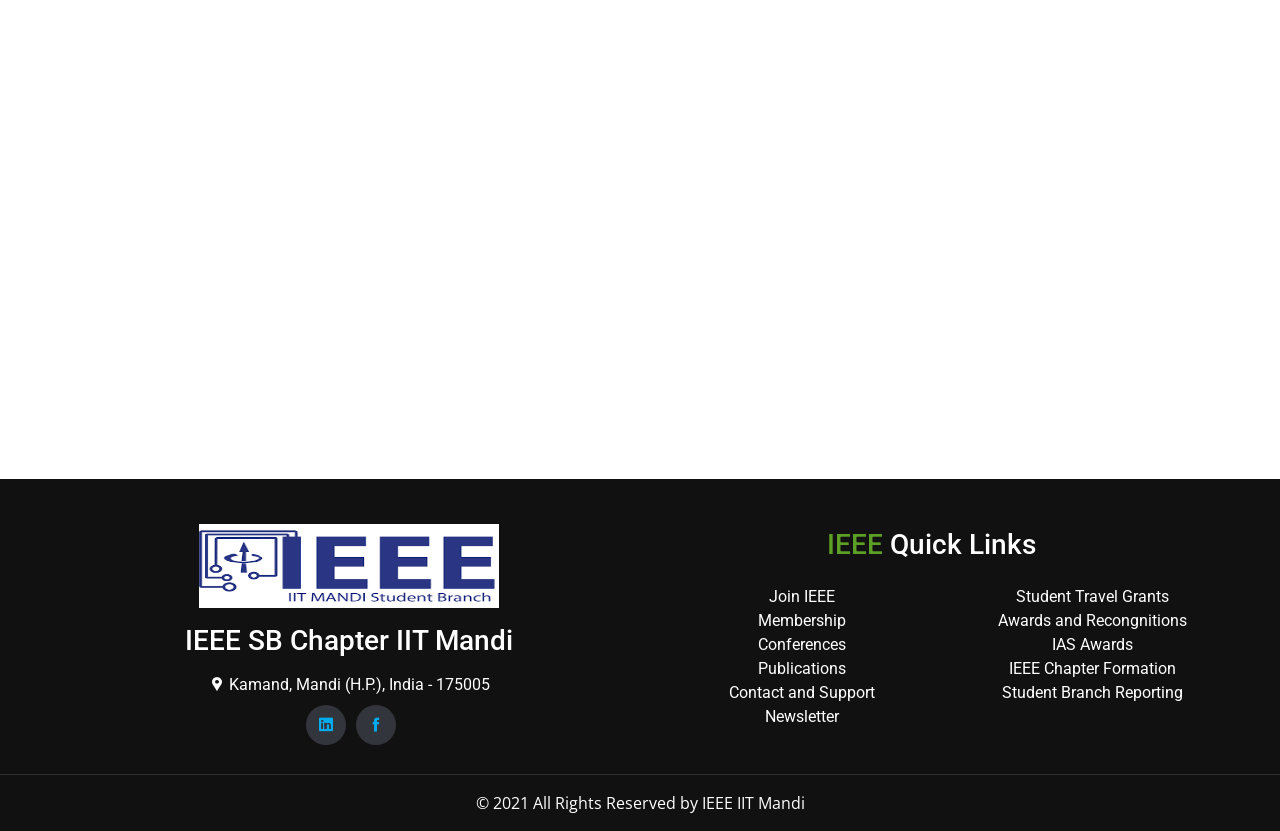
==== commit 2e326137: "cc page added" ====
--- a/index.html
+++ b/index.html
@@ -75,7 +75,7 @@
                             <li><a href="events2016.html">Events 2016</a></li>
                         </ul>
                     </li>
-                    <li><a href="careercamp.html">Career Camp 1.0</a></li>
+                    <li><a href="Career Camp 1.0.html">Career Camp 1.0</a></li>
 
                 </ul>
             </nav>
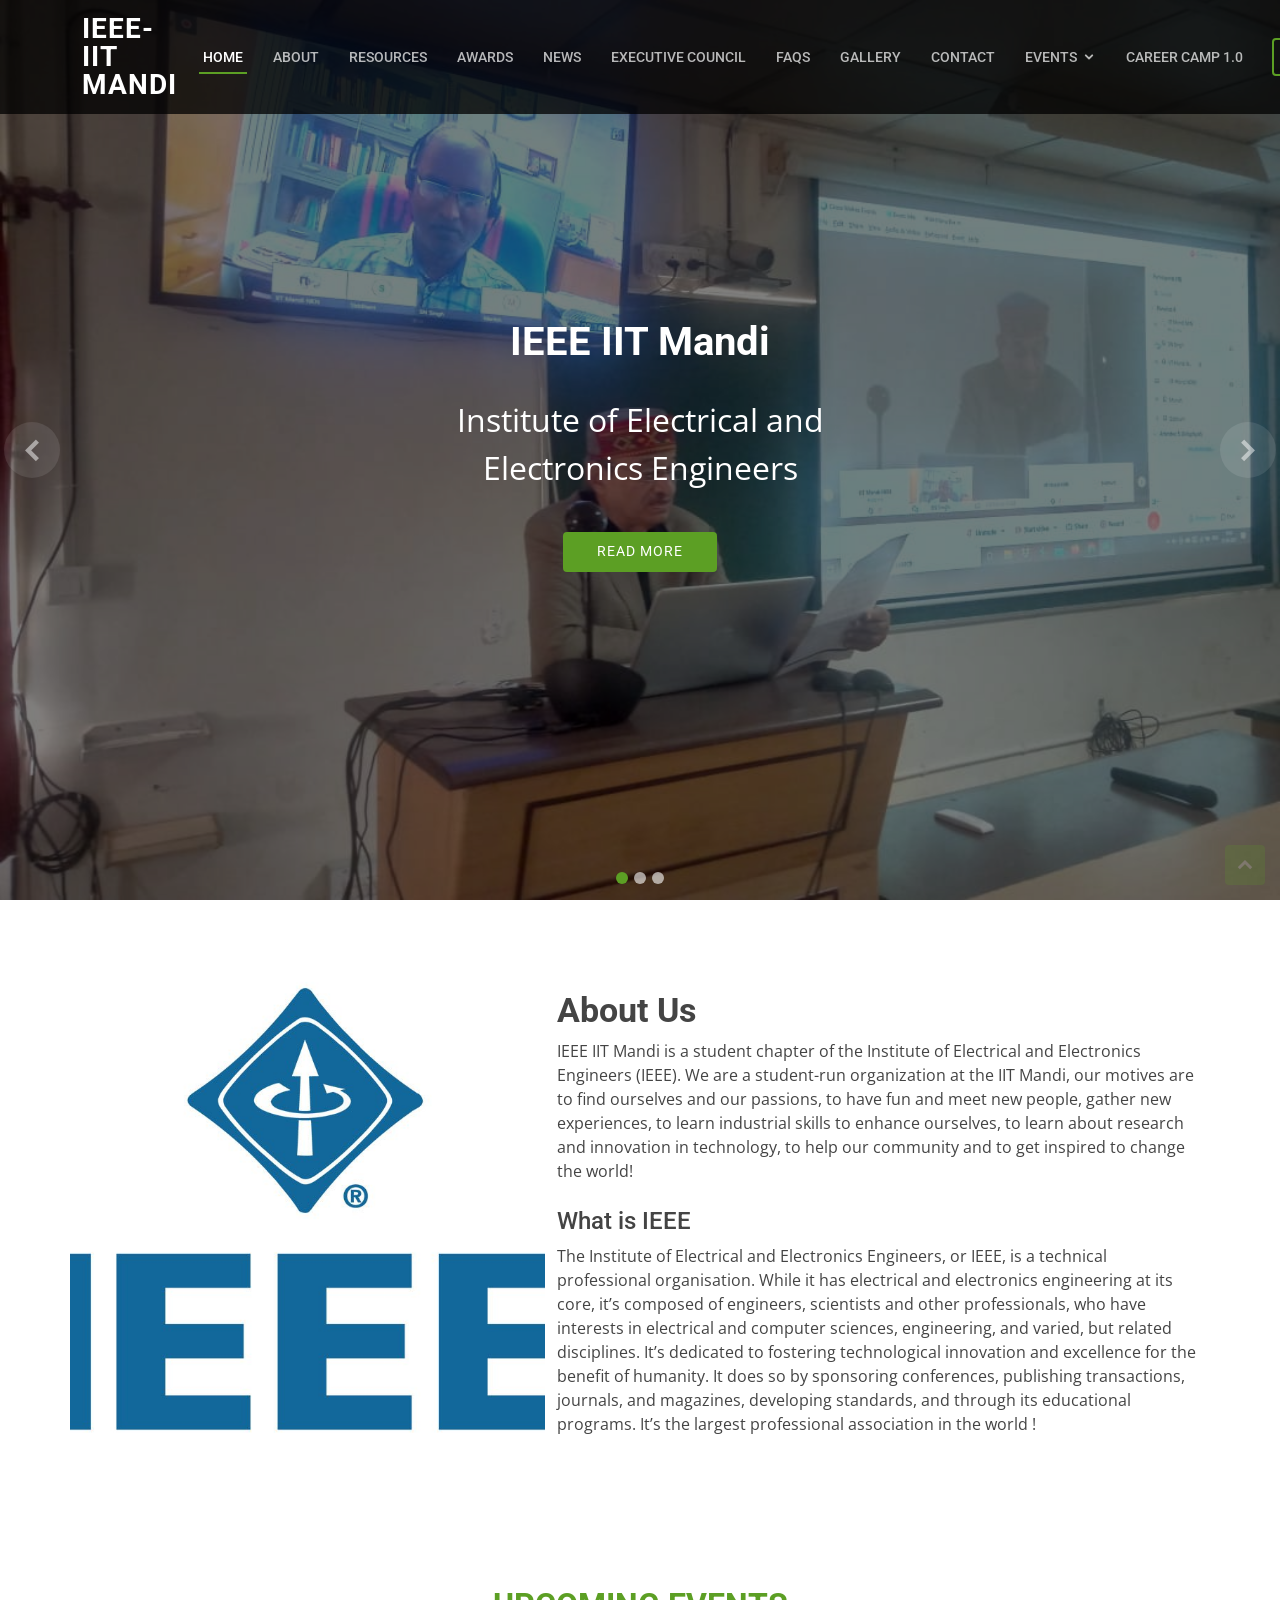
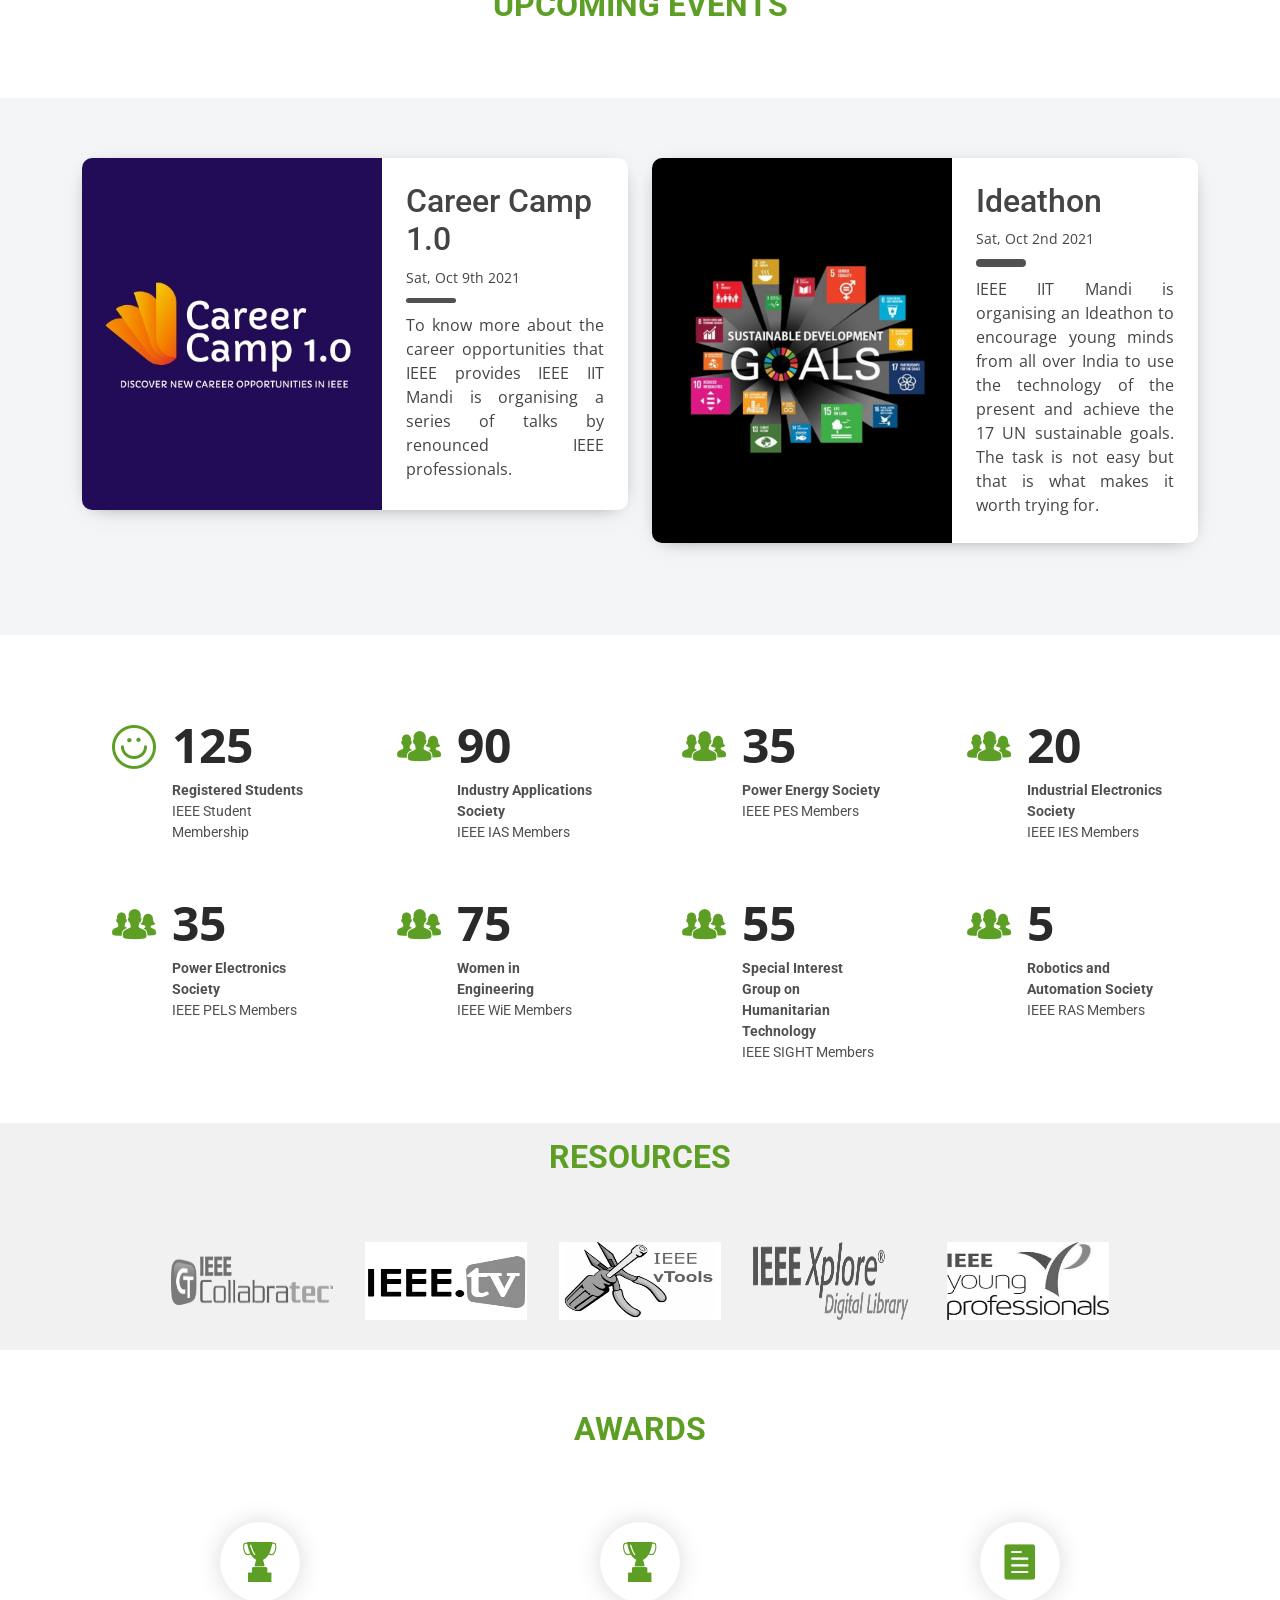
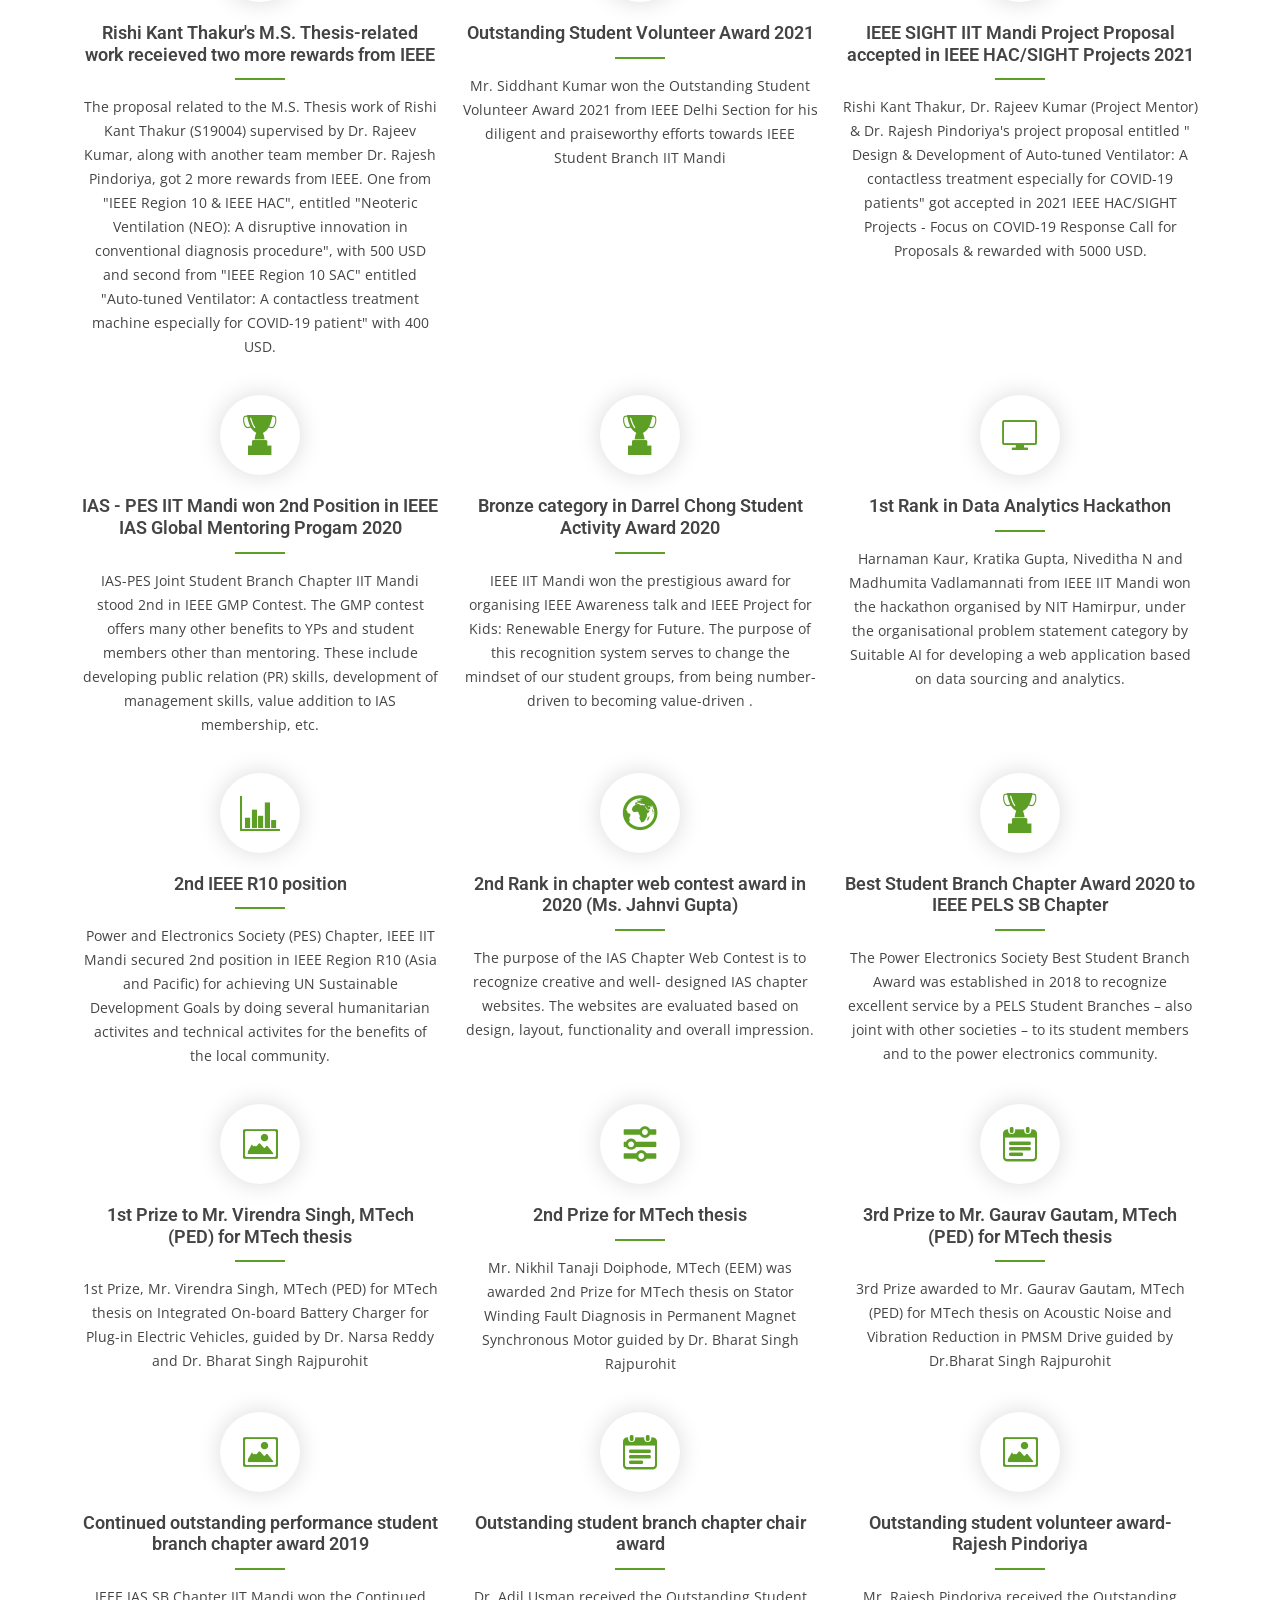
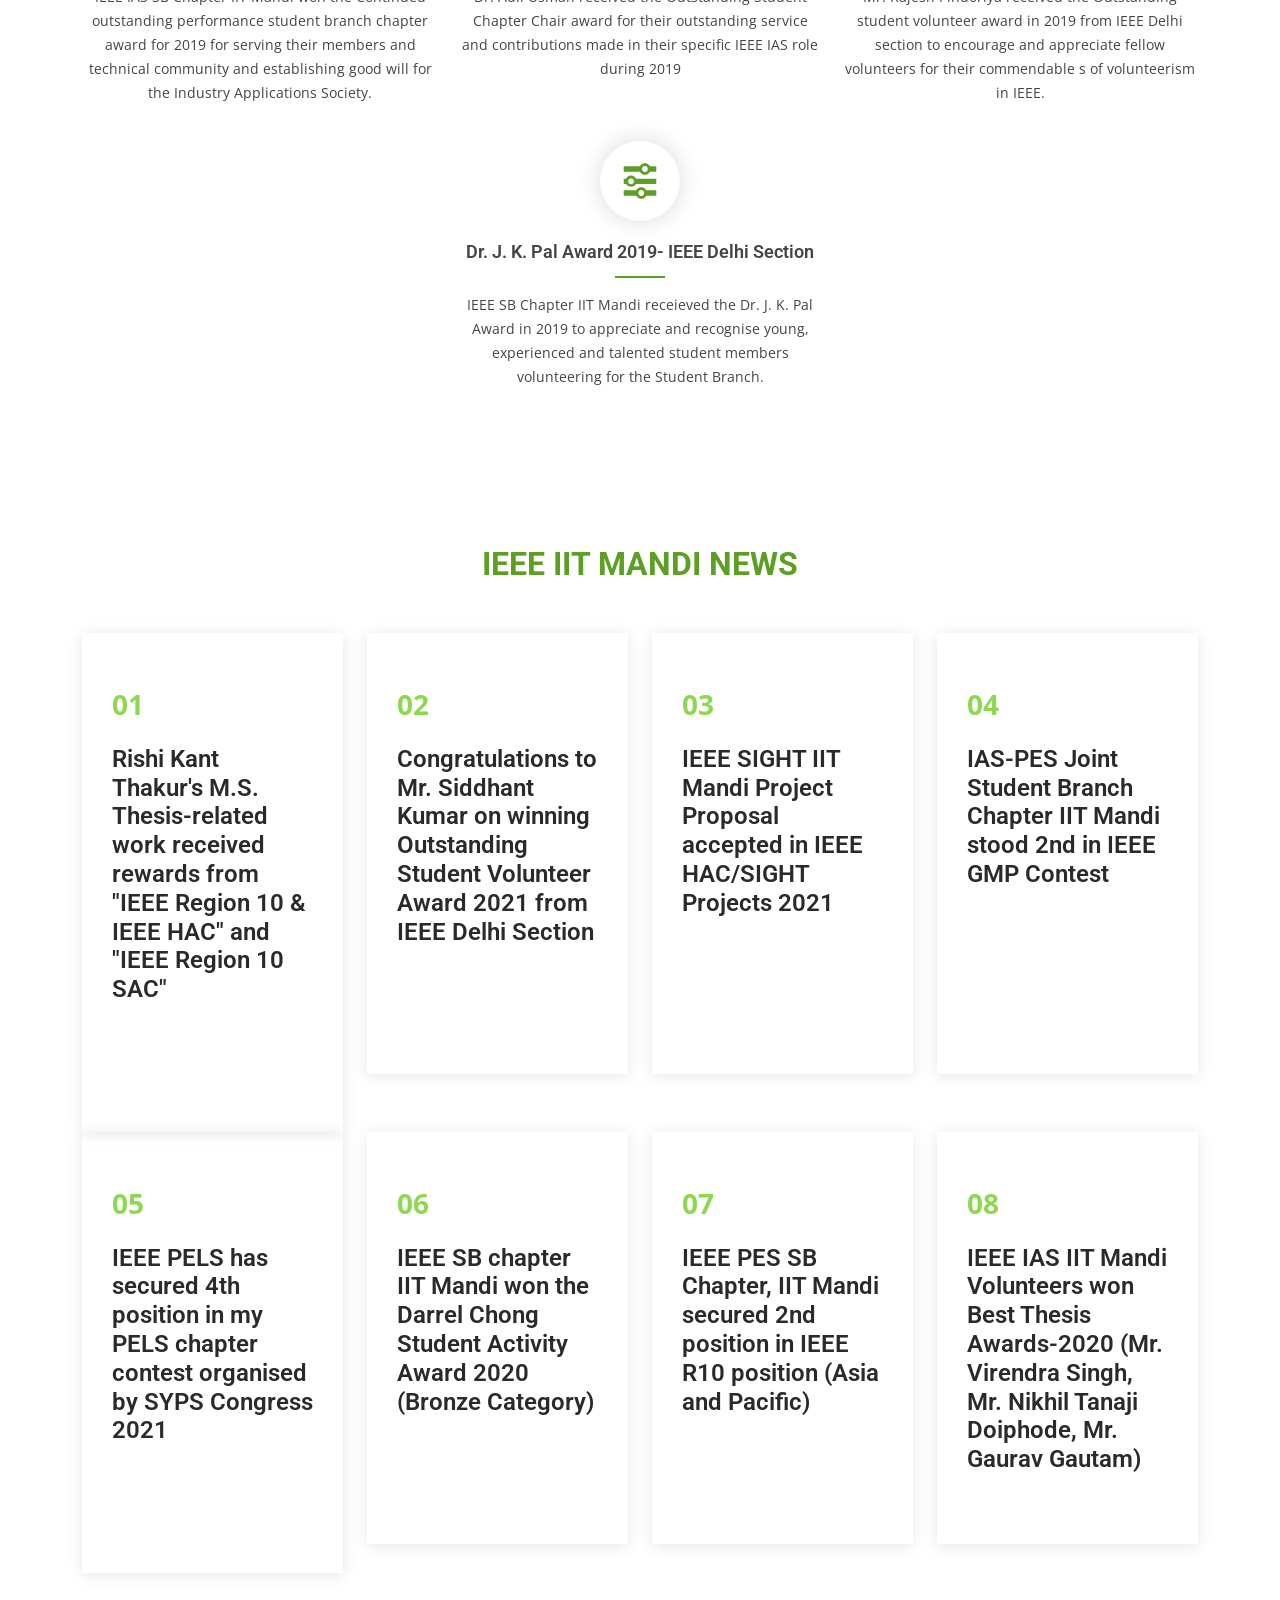
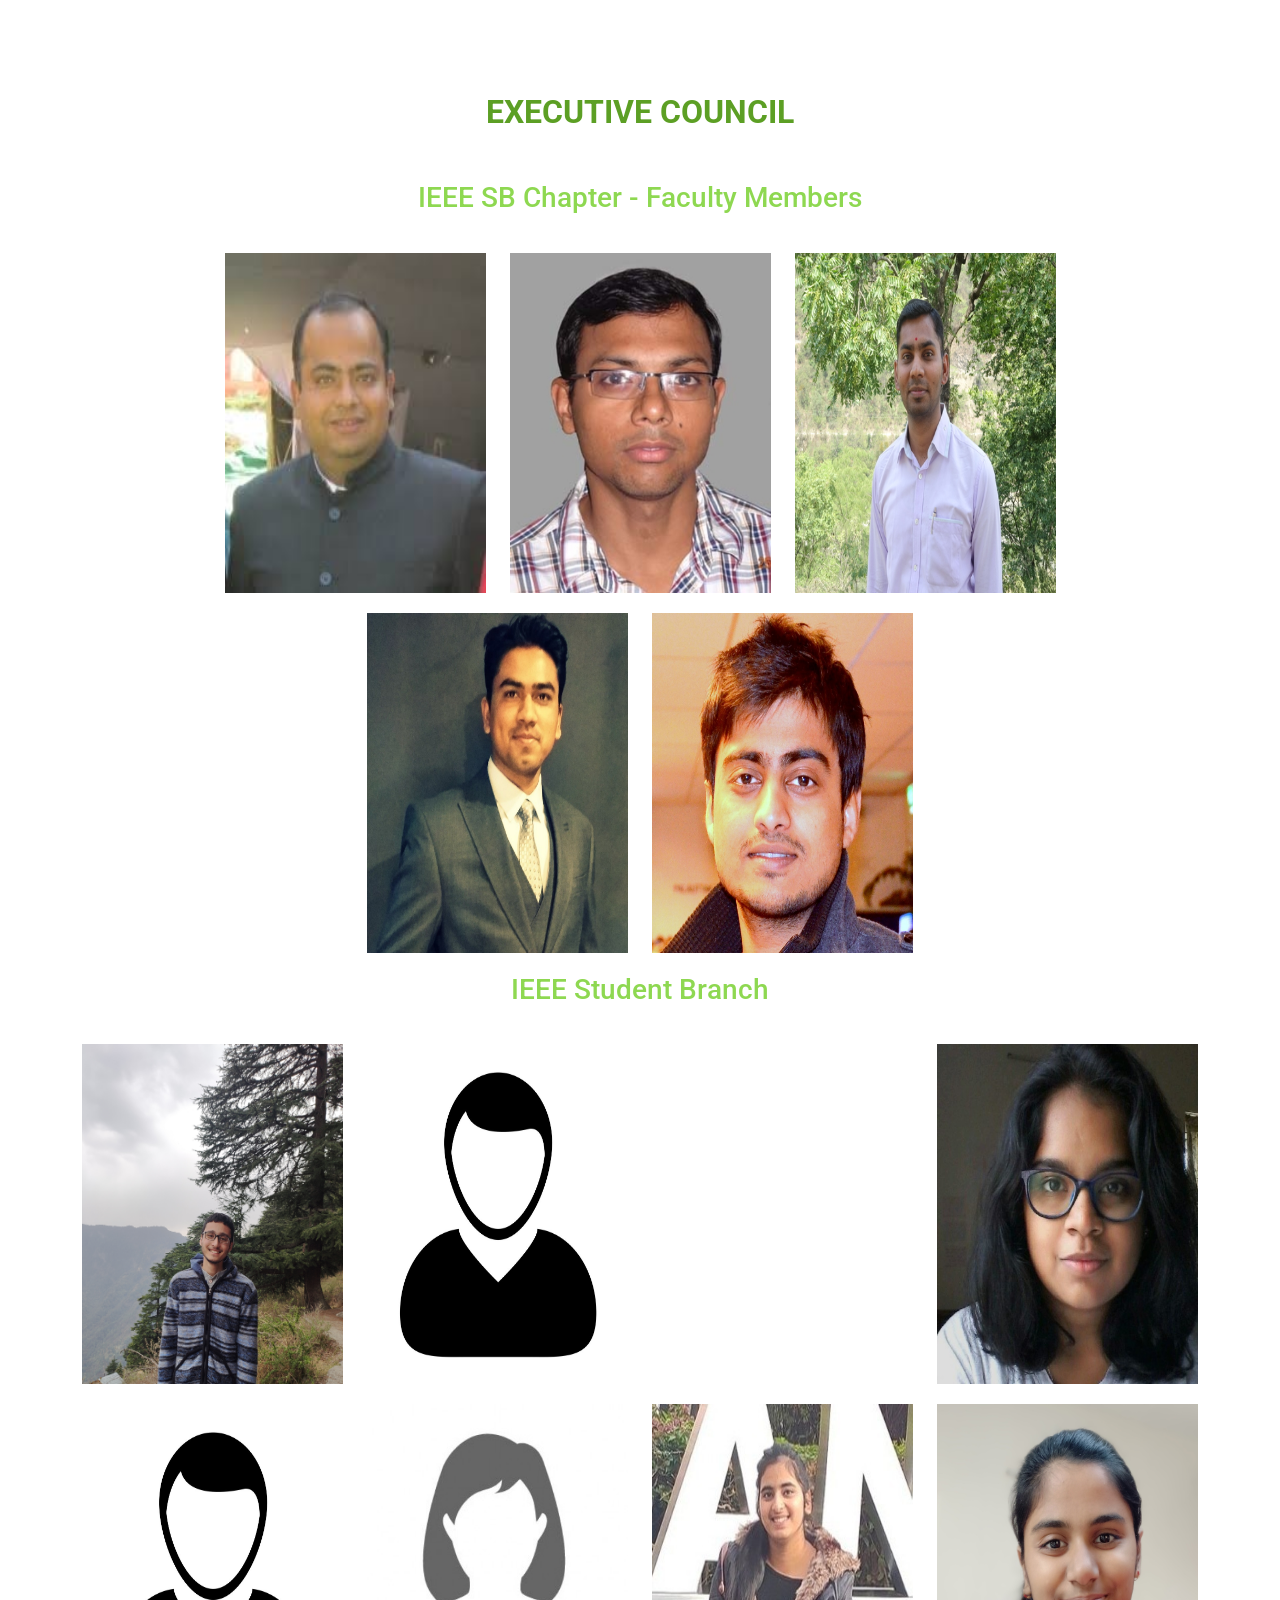
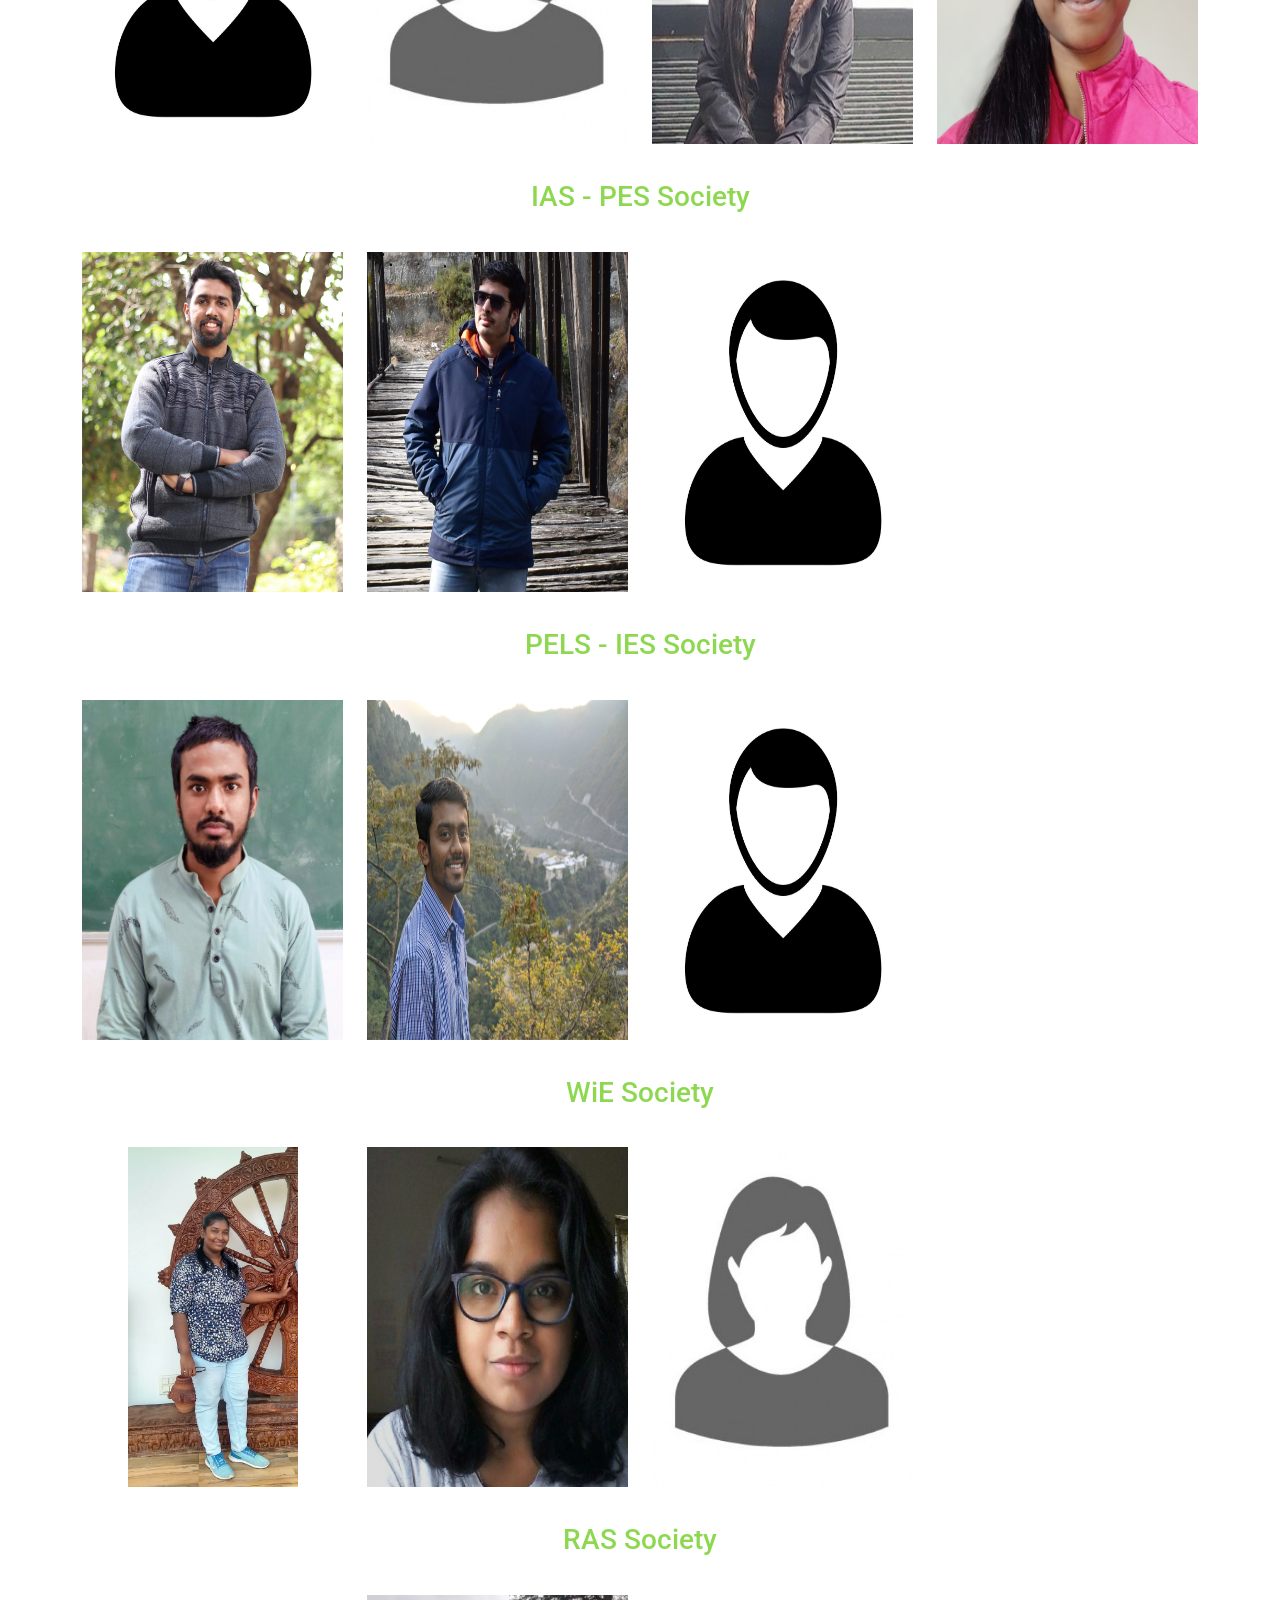
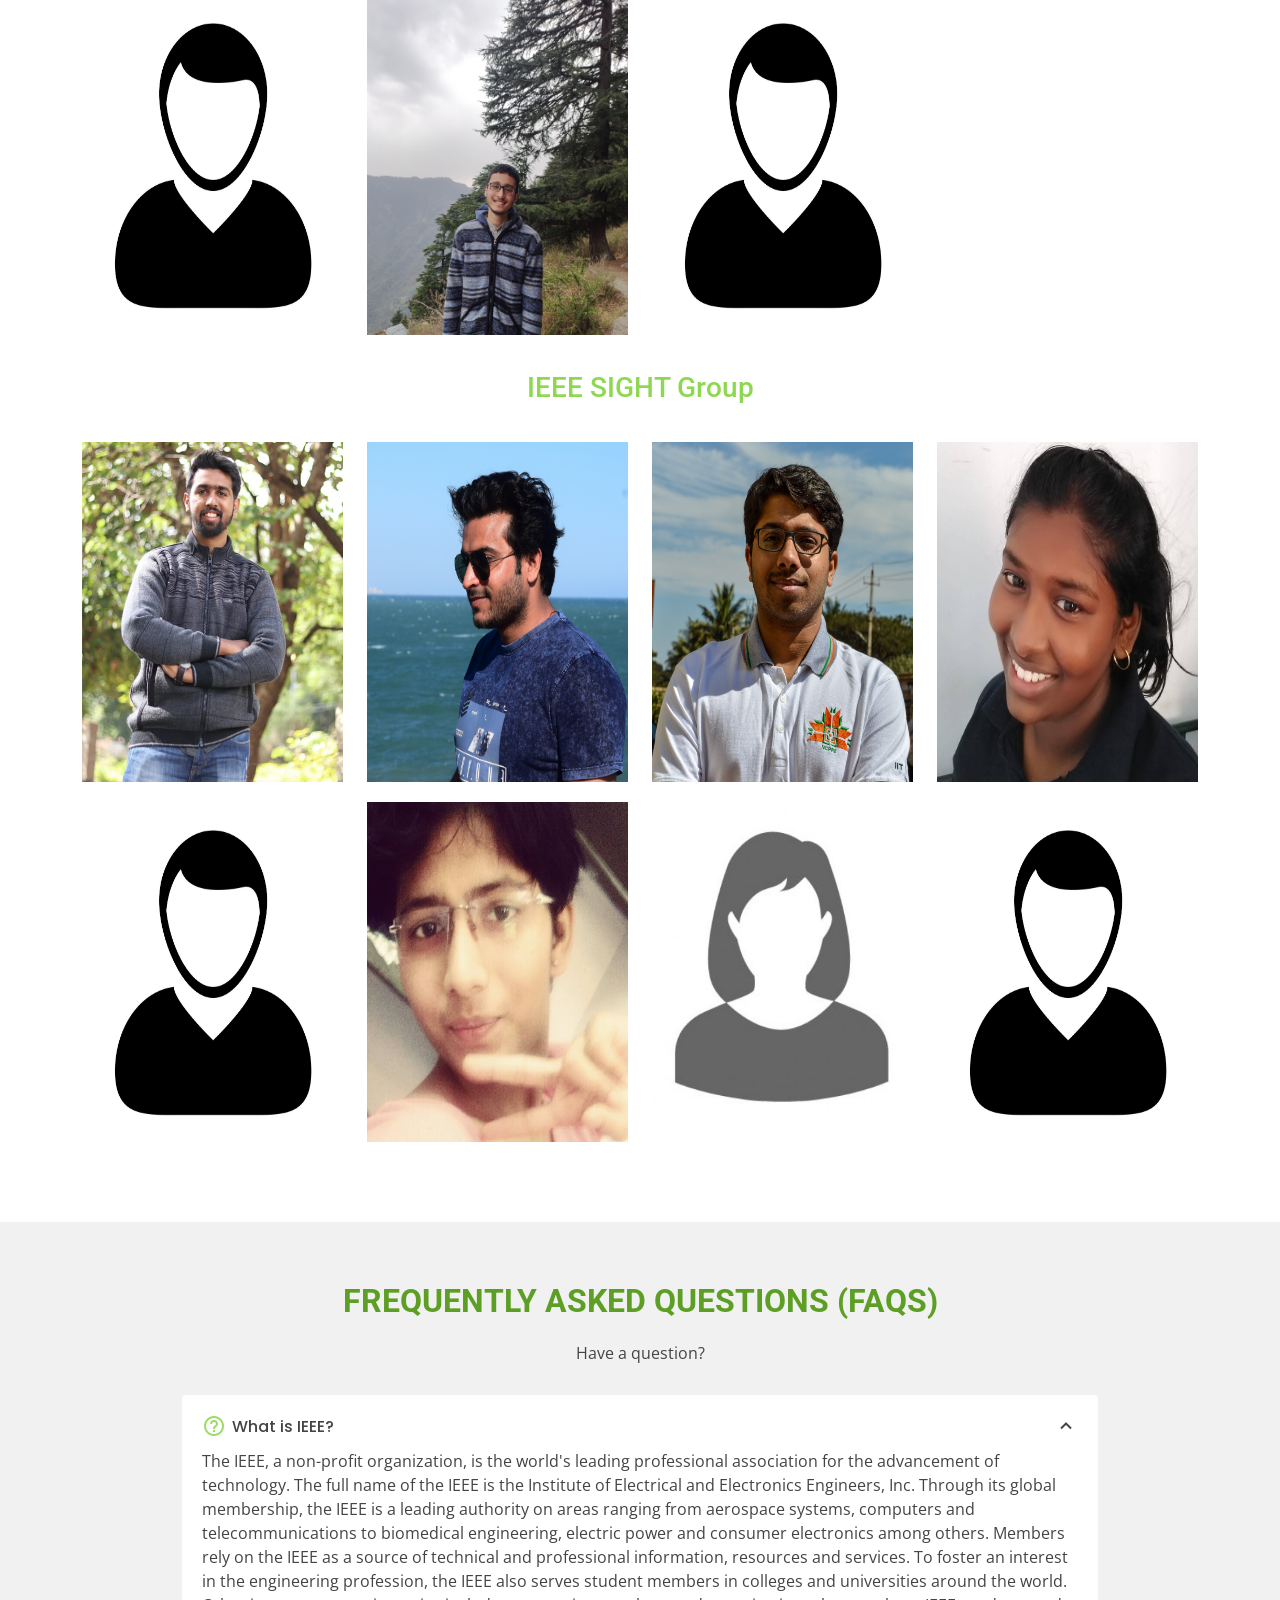
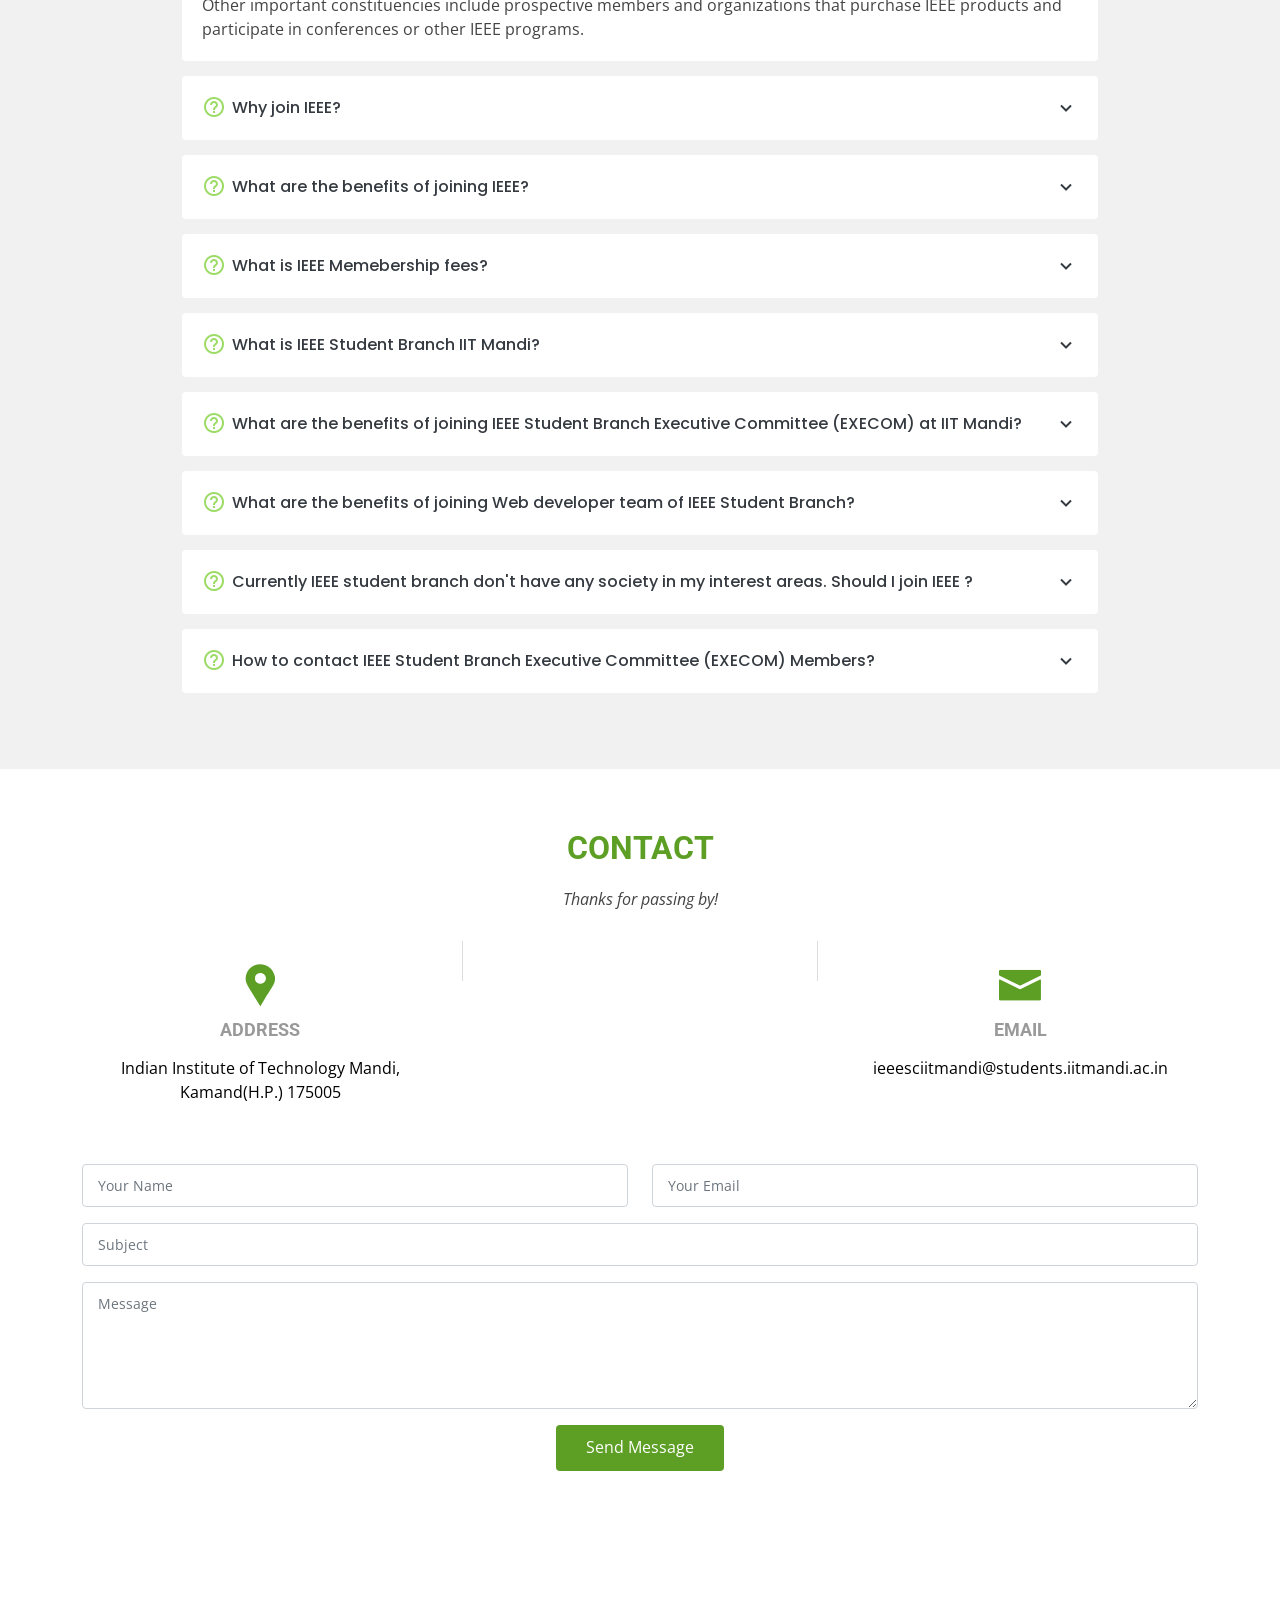
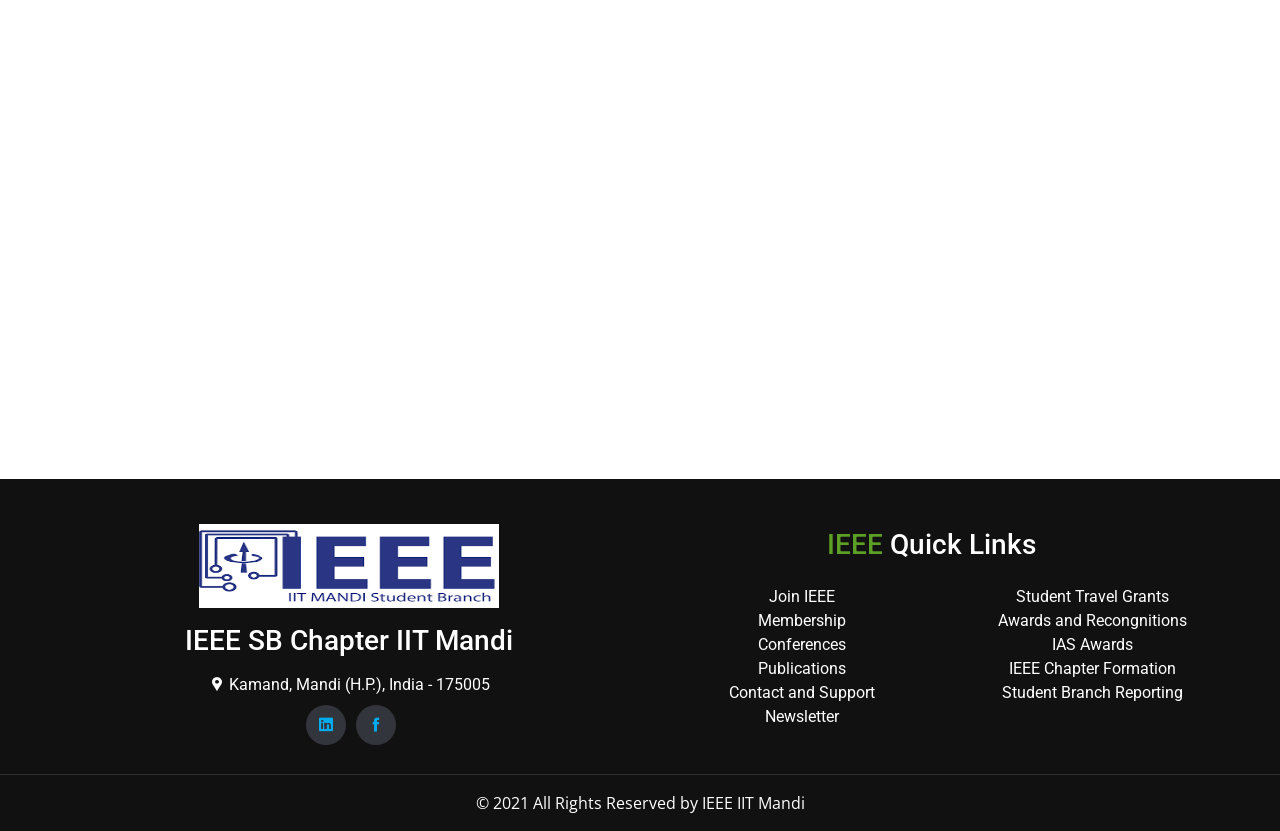
==== commit b66d7d0c: "updated pictures" ====
--- a/index.html
+++ b/index.html
@@ -719,95 +719,119 @@
                 <div class="row justify-content-center">
                     <div class="col-xl-3 col-lg-3 col-md-6" data-wow-delay="0.1s">
                         <div class="member">
-                            <img src="assets/img/team/manish_sharma.jpg" class="img-fluid" alt="">
-                            <div class="member-info">
-                                <div class="member-info-content">
-                                    <h4> Manish Sharma</h4>
+                            <img src="assets/img/team/Abhishek_Parmar.jpg" class="img-fluid" alt="">
+                            <div class="member-info">
+                                <div class="member-info-content">
+                                    <h4> Abhishek Parmar</h4>
                                     <span>Chairperson</span>
                                     <span>IEEE Student Branch IIT Mandi</span>
                                     <div class="social">
-                                        <a href="mailto:b17126@students.iitmandi.ac.in"><i
+                                        <a href="mailto:b19016@students.iitmandi.ac.in"><i
                                                 class="icofont-send-mail"></i></a>
-                                        <a href="https://www.facebook.com/7manish.kumar.sharma"><i
-                                                class="icofont-facebook"></i></a>
-                                        <a href="https://www.linkedin.com/in/manish-sharma7/"><i
-                                                class="icofont-linkedin"></i></a>
-                                    </div>
-                                </div>
-                            </div>
-                        </div>
-                    </div>
-
-                    <div class="col-xl-3 col-lg-3 col-md-6" data-wow-delay="0.1s">
-                        <div class="member">
-                            <img src="assets/img/team/jahnvi.jpg" class="img-fluid" alt="">
-                            <div class="member-info">
-                                <div class="member-info-content">
-                                    <h4> Jahnvi Gupta</h4>
-                                    <span>Vice Chairperson</span>
+                                        <a href="https://www.facebook.com/profile.php?id=100039542043898"><i
+                                                class="icofont-facebook"></i></a>
+                                        <a href="https://www.linkedin.com/in/abhishek-parmar-a88a05191/"><i
+                                                class="icofont-linkedin"></i></a>
+                                    </div>
+                                </div>
+                            </div>
+                        </div>
+                    </div>
+
+                    <div class="col-xl-3 col-lg-3 col-md-6" data-wow-delay="0.1s">
+                        <div class="member">
+                            <img src="assets/img/team/empty_male_image.jpg" class="img-fluid" alt="">
+                            <div class="member-info">
+                                <div class="member-info-content">
+                                    <h4> Pardeep Singh</h4>
+                                    <span>ViceChairperson</span>
                                     <span>IEEE Student Branch IIT Mandi</span>
                                     <div class="social">
-                                        <a href="mailto:jahnvigupta11@gmail.com"><i class="icofont-send-mail"></i></a>
-                                        <a href="https://m.facebook.com/jahnvi.gupta.3956?ref=bookmarks"><i
-                                                class="icofont-facebook"></i></a>
-                                        <a href="https://www.linkedin.com/mwlite/in/jahnvi-gupta-06315816b"><i
-                                                class="icofont-linkedin"></i></a>
-                                    </div>
-                                </div>
-                            </div>
-                        </div>
-                    </div>
-
-                    <div class="col-xl-3 col-lg-3 col-md-6" data-wow-delay="0.1s">
-                        <div class="member">
-                            <img src="assets/img/team/siddhant_Kumar.png" class="img-fluid" alt="">
-                            <div class="member-info">
-                                <div class="member-info-content">
-                                    <h4> Siddhant Kumar</h4>
+                                        <a href="mailto:B19254@students.iitmandi.ac.in"><i class="icofont-send-mail"></i></a>
+                                        <!-- <a href="https://www.facebook.com/ankit.karan.58"><i
+                                                class="icofont-facebook"></i></a> -->
+                                        <a href="https://www.linkedin.com/in/pardeep-singh-380a8b1ab/"><i
+                                                class="icofont-linkedin"></i></a>
+                                    </div>
+                                </div>
+                            </div>
+                        </div>
+                    </div>
+
+                    <div class="col-xl-3 col-lg-3 col-md-6" data-wow-delay="0.1s">
+                        <div class="member">
+                            <img src="assets/img/team/vinit_srivastava.jpeg" class="img-fluid" alt="">
+                            <div class="member-info">
+                                <div class="member-info-content">
+                                    <h4> Vinit Srivastava</h4>
                                     <span>Treasurer</span>
                                     <span>IEEE Student Branch IIT Mandi</span>
                                     <div class="social">
-                                        <a href="mailto:siddhantkumar@ieee.org"><i class="icofont-send-mail"></i></a>
-                                    </div>
-                                </div>
-                            </div>
-                        </div>
-                    </div>
-
-                    <div class="col-xl-3 col-lg-3 col-md-6" data-wow-delay="0.1s">
-                        <div class="member">
-                            <img src="assets/img/team/tushika.jpg" class="img-fluid" alt="">
-                            <div class="member-info">
-                                <div class="member-info-content">
-                                    <h4>Tushika Singh</h4>
+                                        <a href="mailto:D20054@students.iitmandi.ac.in"><i class="icofont-send-mail"></i></a>
+                                        <a href="https://www.facebook.com/vinit.srivastava.5688"><i
+                                            class="icofont-facebook"></i></a>
+                                    <a href="https://www.linkedin.com/in/vinit-srivastava-80a3a2155/"><i
+                                            class="icofont-linkedin"></i></a>
+                                    </div>
+                                </div>
+                            </div>
+                        </div>
+                    </div>
+
+                    <div class="col-xl-3 col-lg-3 col-md-6" data-wow-delay="0.1s">
+                        <div class="member">
+                            <img src="assets/img/team/Janani.jpg" class="img-fluid" alt="">
+                            <div class="member-info">
+                                <div class="member-info-content">
+                                    <h4>Shri Janani Senthil</h4>
                                     <span>Secretary</span>
                                     <span>IEEE Student Branch IIT Mandi</span>
                                     <div class="social">
-                                        <a href="mailto:tushikasingh@ieee.org"><i class="icofont-send-mail"></i></a>
-                                        <a href="https://www.facebook.com/tushika.singh.562"><i
-                                                class="icofont-facebook"></i></a>
-                                        <a href="https://www.linkedin.com/in/tushikasingh"><i
-                                                class="icofont-linkedin"></i></a>
-                                    </div>
-                                </div>
-                            </div>
-                        </div>
-                    </div>
-
-                    <div class="col-xl-3 col-lg-3 col-md-6" data-wow-delay="0.1s">
-                        <div class="member">
-                            <img src="assets/img/team/dinesh_bhagat.jpg" class="img-fluid" alt="">
-                            <div class="member-info">
-                                <div class="member-info-content">
-                                    <h4>Dinesh Bhagat</h4>
+                                        <a href="mailto:B20232@students.iitmandi.ac.in"><i class="icofont-send-mail"></i></a>
+                                        <a href="https://www.facebook.com/janani.2002.7"><i
+                                                class="icofont-facebook"></i></a>
+                                        <a href="https://www.linkedin.com/in/shri-janani-senthil-7b524a1bb/"><i
+                                                class="icofont-linkedin"></i></a>
+                                    </div>
+                                </div>
+                            </div>
+                        </div>
+                    </div>
+
+                    <div class="col-xl-3 col-lg-3 col-md-6" data-wow-delay="0.1s">
+                        <div class="member">
+                            <img src="assets/img/team/empty_male_image.jpg" class="img-fluid" alt="">
+                            <div class="member-info">
+                                <div class="member-info-content">
+                                    <h4>Yuvraj Aseri</h4>
                                     <span>Web Developer</span>
                                     <span>IEEE Student Branch IIT Mandi</span>
                                     <div class="social">
-                                        <a href="mailto:db.dineshbhagat07@gmail.com"><i
+                                        <a href="mailto:b20328@students.iitmandi.ac.in"><i
                                                 class="icofont-send-mail"></i></a>
-                                        <a href="https://www.facebook.com/dinesh.bhagat201"><i
-                                                class="icofont-facebook"></i></a>
-                                        <a href="https://www.linkedin.com/in/dinesh-bhagat-05a1b9171/"><i
+                                        <a href="https://www.facebook.com/profile.php?id=100057521499370"><i
+                                                class="icofont-facebook"></i></a>
+                                        <a href="https://www.linkedin.com/in/yuvraj-aaseri-8141a5213/"><i
+                                                class="icofont-linkedin"></i></a>
+                                    </div>
+                                </div>
+                            </div>
+                        </div>
+                    </div>
+
+                    <div class="col-xl-3 col-lg-3 col-md-6" data-wow-delay="0.1s">
+                        <div class="member">
+                            <img src="assets/img/team/empty_image.jpg" class="img-fluid" alt="">
+                            <div class="member-info">
+                                <div class="member-info-content">
+                                    <h4>Prachee Mathur</h4>
+                                    <span>Web Developer</span>
+                                    <span>IEEE Student Branch IIT Mandi</span>
+                                    <div class="social">
+                                        <a href="mailto:b20257@students.iitmandi.ac.in"><i class="icofont-send-mail"></i></a>
+                                        <!-- <a href="https://www.facebook.com/harnaman.kaur.3"><i
+                                                class="icofont-facebook"></i></a> -->
+                                        <a href="https://www.linkedin.com/in/prachee-mathur-286745212/"><i
                                                 class="icofont-linkedin"></i></a>
                                     </div>
                                 </div>
@@ -862,71 +886,77 @@
 
                     <div class="col-xl-3 col-lg-3 col-md-6" data-wow-delay="0.1s">
                         <div class="member">
-                            <img src="assets/img/team/sachin.JPG" class="img-fluid" alt="">
-                            <div class="member-info">
-                                <div class="member-info-content">
-                                    <h4>Sachin Chauhan</h4>
+                            <img src="assets/img/team/Venkata_Aditya.jpg" class="img-fluid" alt="">
+                            <div class="member-info">
+                                <div class="member-info-content">
+                                    <h4>Venkata Aditya Duggaraju</h4>
                                     <span>Chairperson</span>
                                     <span>IAS - PES Society</span>
                                     <div class="social">
-                                        <a href="mailto:sachin.chauhan@ieee.org"><i class="icofont-send-mail"></i></a>
-                                        <a href="https://www.facebook.com/sachin.chauhan.790256/"><i
-                                                class="icofont-facebook"></i></a>
-                                        <a href="https://www.linkedin.com/in/sachin-chauhan-a0899480/"><i
-                                                class="icofont-linkedin"></i></a>
-                                    </div>
-                                </div>
-                            </div>
-                        </div>
-                    </div>
-
-                    <div class="col-xl-3 col-lg-3 col-md-6" data-wow-delay="0.1s">
-                        <div class="member">
-                            <img src="assets/img/team/empty_image.jpg" class="img-fluid" alt="">
-                            <div class="member-info">
-                                <div class="member-info-content">
-                                    <h4>Deepsikha Panda</h4>
+                                        <a href="mailto:T20217@students.iitmandi.ac.in"><i class="icofont-send-mail"></i></a>
+                                        <!-- <a href=""><i
+                                                class="icofont-facebook"></i></a> -->
+                                        <a href="https://www.linkedin.com/in/venkata-aditya-duggaraju-9523dv/"><i
+                                                class="icofont-linkedin"></i></a>
+                                    </div>
+                                </div>
+                            </div>
+                        </div>
+                    </div>
+
+                    <div class="col-xl-3 col-lg-3 col-md-6" data-wow-delay="0.1s">
+                        <div class="member">
+                            <img src="assets/img/team/Rishi_Thakur.jpg" class="img-fluid" alt="">
+                            <div class="member-info">
+                                <div class="member-info-content">
+                                    <h4>Rishi Kant Thakur</h4>
                                     <span>Vice Chairperson</span>
                                     <span>IAS - PES Society</span>
                                     <div class="social">
-                                        <a href="mailto:dspandaele@gmail.com"><i class="icofont-send-mail"></i></a>
-                                    </div>
-                                </div>
-                            </div>
-                        </div>
-                    </div>
-
-                    <div class="col-xl-3 col-lg-3 col-md-6" data-wow-delay="0.1s">
-                        <div class="member">
-                            <img src="assets/img/team/anujrao.jpg" class="img-fluid" alt="">
-                            <div class="member-info">
-                                <div class="member-info-content">
-                                    <h4>Anuj Kumar Rao</h4>
+                                        <a href="mailto:S19004@students.iitmandi.ac.in"><i class="icofont-send-mail"></i></a>
+                                        <a href="https://www.facebook.com/rishikant.thakur.18"><i
+                                            class="icofont-facebook"></i></a>
+                                            <a href="https://www.linkedin.com/in/rishi-kant-thakur-b9240516a/"><i
+                                                class="icofont-linkedin"></i></a>
+                                    </div>
+                                </div>
+                            </div>
+                        </div>
+                    </div>
+
+                    <div class="col-xl-3 col-lg-3 col-md-6" data-wow-delay="0.1s">
+                        <div class="member">
+                            <img src="assets/img/team/empty_male_image.jpg" class="img-fluid" alt="">
+                            <div class="member-info">
+                                <div class="member-info-content">
+                                    <h4>Vivek Kumar</h4>
                                     <span>Secretary</span>
                                     <span>IAS - PES Society</span>
                                     <div class="social">
-                                        <a href="mailto:raoanuj@ieee.org"><i class="icofont-send-mail"></i></a>
-                                        <a href="https://www.facebook.com/anuj.rao.777"><i
-                                                class="icofont-facebook"></i></a>
-                                        <a href="https://www.linkedin.com/in/anuj-kumar-rao-7129811ab"><i
-                                                class="icofont-linkedin"></i></a>
-                                    </div>
-                                </div>
-                            </div>
-                        </div>
-                    </div>
-
-                    <div class="col-xl-3 col-lg-3 col-md-6" data-wow-delay="0.1s">
-                        <div class="member">
-                            <img src="assets/img/team/empty_male_image.jpg" class="img-fluid" alt="">
-                            <div class="member-info">
-                                <div class="member-info-content">
-                                    <h4>Jasvant Singh</h4>
+                                        <a href="mailto:T20221@students.iitmandi.ac.in"><i class="icofont-send-mail"></i></a>
+                                        <!-- <a href="https://www.facebook.com/anuj.rao.777"><i
+                                                class="icofont-facebook"></i></a> -->
+                                        <a href="https://www.linkedin.com/in/vivek-kumar-yadav-37b551161/"><i
+                                                class="icofont-linkedin"></i></a>
+                                    </div>
+                                </div>
+                            </div>
+                        </div>
+                    </div>
+
+                    <div class="col-xl-3 col-lg-3 col-md-6" data-wow-delay="0.1s">
+                        <div class="member">
+                            <img src="assets/img/team/vinit_srivastava.jpeg" class="img-fluid" alt="">
+                            <div class="member-info">
+                                <div class="member-info-content">
+                                    <h4>Vinit Srivastava</h4>
                                     <span>Treasurer</span>
                                     <span>IAS - PES Society</span>
                                     <div class="social">
-                                        <a href="mailto:jasvants007@gmail.com"><i class="icofont-send-mail"></i></a>
-                                        <a href="https://m.facebook.com/jasvantsingh.rajput.58"><i
+                                        <a href="mailto:D20054@students.iitmandi.ac.in"><i class="icofont-send-mail"></i></a>
+                                        <a href="https://www.facebook.com/vinit.srivastava.5688"><i
+                                            class="icofont-facebook"></i></a>
+                                        <a href="https://www.linkedin.com/in/vinit-srivastava-80a3a2155/"><i
                                                 class="icofont-facebook"></i></a>
                                     </div>
                                 </div>
@@ -943,72 +973,77 @@
 
                     <div class="col-xl-3 col-lg-3 col-md-6" data-wow-delay="0.1s">
                         <div class="member">
-                            <img src="assets/img/team/siddhant_Kumar.png" class="img-fluid" alt="">
-                            <div class="member-info">
-                                <div class="member-info-content">
-                                    <h4> Siddhant Kumar</h4>
+                            <img src="assets/img/team/irshad_ansari.jpg" class="img-fluid" alt="">
+                            <div class="member-info">
+                                <div class="member-info-content">
+                                    <h4> Md Irshad Ansari</h4>
                                     <span>Chairperson</span>
                                     <span>PELS - IES Society</span>
                                     <div class="social">
-                                        <a href="mailto:siddhantkumar@ieee.org"><i class="icofont-send-mail"></i></a>
-                                    </div>
-                                </div>
-                            </div>
-                        </div>
-                    </div>
-
-                    <div class="col-xl-3 col-lg-3 col-md-6" data-wow-delay="0.1s">
-                        <div class="member">
-                            <img src="assets/img/team/empty_male_image.jpg" class="img-fluid" alt="">
-                            <div class="member-info">
-                                <div class="member-info-content">
-                                    <h4>Moshin Asad</h4>
+                                        <a href="mailto:D20047@students.iitmandi.ac.in"><i class="icofont-send-mail"></i></a>
+                                        <!-- <a href=""><i
+                                            class="icofont-facebook"></i></a> -->
+                                    <a href="https://www.linkedin.com/in/mohammed-irshad-ansari-bb9820185/"><i
+                                            class="icofont-linkedin"></i></a>
+                                    </div>
+                                </div>
+                            </div>
+                        </div>
+                    </div>
+
+                    <div class="col-xl-3 col-lg-3 col-md-6" data-wow-delay="0.1s">
+                        <div class="member">
+                            <img src="assets/img/team/Jigar_Faria.jpg" class="img-fluid" alt="">
+                            <div class="member-info">
+                                <div class="member-info-content">
+                                    <h4>Jigar Faria</h4>
                                     <span>Vice Chairperson</span>
                                     <span>PELS - IES Society</span>
                                     <div class="social">
-                                        <a href="mailto: mohsinasad007@gmail.com"><i class="icofont-send-mail"></i></a>
-                                        <a
-                                            href="https://m.facebook.com/profile.php?id=100002212251268&ref=content_filter"><i
-                                                class="icofont-facebook"></i></a>
-                                    </div>
-                                </div>
-                            </div>
-                        </div>
-                    </div>
-
-                    <div class="col-xl-3 col-lg-3 col-md-6" data-wow-delay="0.1s">
-                        <div class="member">
-                            <img src="assets/img/team/garima.jpg" class="img-fluid" alt="">
-                            <div class="member-info">
-                                <div class="member-info-content">
-                                    <h4>Garima Chahar</h4>
+                                        <a href="mailto: S19014@students.iitmandi.ac.in"><i class="icofont-send-mail"></i></a>
+                                        <a href="https://www.facebook.com/jigarfaria1995"><i
+                                                class="icofont-facebook"></i></a>
+                                        <a href="https://www.linkedin.com/in/jigarfaria/"><i
+                                                    class="icofont-linkedin"></i></a>
+                                    </div>
+                                </div>
+                            </div>
+                        </div>
+                    </div>
+
+                    <div class="col-xl-3 col-lg-3 col-md-6" data-wow-delay="0.1s">
+                        <div class="member">
+                            <img src="assets/img/team/empty_male_image.jpg" class="img-fluid" alt="">
+                            <div class="member-info">
+                                <div class="member-info-content">
+                                    <h4>Pardeep Singh</h4>
                                     <span>Secretary</span>
                                     <span>PELS - IES Society</span>
                                     <div class="social">
-                                        <a href="mailto:garima.chahar08@gmail.com"><i class="icofont-send-mail"></i></a>
-                                        <a href="https://www.facebook.com/infinity.stark.15"><i
-                                                class="icofont-facebook"></i></a>
-                                        <a href="https://www.linkedin.com/in/garimachahar"><i
-                                                class="icofont-linkedin"></i></a>
-                                    </div>
-                                </div>
-                            </div>
-                        </div>
-                    </div>
-
-                    <div class="col-xl-3 col-lg-3 col-md-6" data-wow-delay="0.1s">
-                        <div class="member">
-                            <img src="assets/img/team/adityadv.jpeg" class="img-fluid" alt="">
-                            <div class="member-info">
-                                <div class="member-info-content">
-                                    <h4>Venkata Aditya</h4>
+                                        <a href="mailto:B19254@students.iitmandi.ac.in"><i class="icofont-send-mail"></i></a>
+                                        <!-- <a href=""><i
+                                                class="icofont-facebook"></i></a> -->
+                                        <a href="https://www.linkedin.com/in/pardeep-singh-380a8b1ab/"><i
+                                                class="icofont-linkedin"></i></a>
+                                    </div>
+                                </div>
+                            </div>
+                        </div>
+                    </div>
+
+                    <div class="col-xl-3 col-lg-3 col-md-6" data-wow-delay="0.1s">
+                        <div class="member">
+                            <img src="assets/img/team/vinit_srivastava.jpeg" class="img-fluid" alt="">
+                            <div class="member-info">
+                                <div class="member-info-content">
+                                    <h4>Vinit Srivastava</h4>
                                     <span>Treasurer</span>
                                     <span>PELS - IES Society</span>
                                     <div class="social">
-                                        <a href="mailto:dvaditya@ieee.org"><i class="icofont-send-mail"></i></a>
-                                        <a href="https://www.facebook.com/aditya.dv9/"><i
-                                                class="icofont-facebook"></i></a>
-                                        <a href="https://www.linkedin.com/in/venkata-aditya-duggaraju-9523dv"><i
+                                        <a href="mailto:D20054@students.iitmandi.ac.in"><i class="icofont-send-mail"></i></a>
+                                        <a href="https://www.facebook.com/vinit.srivastava.5688"><i
+                                                class="icofont-facebook"></i></a>
+                                        <a href="https://www.linkedin.com/in/vinit-srivastava-80a3a2155/"><i
                                                 class="icofont-linkedin"></i></a>
                                     </div>
                                 </div>
@@ -1025,72 +1060,75 @@
 
                     <div class="col-xl-3 col-lg-3 col-md-6" data-wow-delay="0.1s">
                         <div class="member">
-                            <img src="assets/img/team/tushika.jpg" class="img-fluid" alt="">
-                            <div class="member-info">
-                                <div class="member-info-content">
-                                    <h4>Tushika Singh</h4>
+                            <img src="assets/img/team/Sanjana_K.png" class="img-fluid" alt="">
+                            <div class="member-info">
+                                <div class="member-info-content">
+                                    <h4>Sanjana K</h4>
                                     <span>Chairerson</span>
                                     <span>WIE Society</span>
                                     <div class="social">
-                                        <a href="mailto:tushikasingh@ieee.org"><i class="icofont-send-mail"></i></a>
-                                        <a href="https://www.facebook.com/tushika.singh.562"><i
-                                                class="icofont-facebook"></i></a>
-                                        <a href="https://www.linkedin.com/in/tushikasingh"><i
-                                                class="icofont-linkedin"></i></a>
-                                    </div>
-                                </div>
-                            </div>
-                        </div>
-                    </div>
-
-                    <div class="col-xl-3 col-lg-3 col-md-6" data-wow-delay="0.1s">
-                        <div class="member">
-                            <img src="assets/img/team/niveditha.jpg" class="img-fluid" alt="">
-                            <div class="member-info">
-                                <div class="member-info-content">
-                                    <h4>Niveditha N</h4>
+                                        <a href="mailto:B19139@students.iitmandi.ac.in"><i class="icofont-send-mail"></i></a>
+                                        <a href="https://www.facebook.com/sanjana.k.102"><i
+                                                class="icofont-facebook"></i></a>
+                                        <a href="https://www.linkedin.com/in/sanjana-k-2793421b5/"><i
+                                                class="icofont-linkedin"></i></a>
+                                    </div>
+                                </div>
+                            </div>
+                        </div>
+                    </div>
+
+                    <div class="col-xl-3 col-lg-3 col-md-6" data-wow-delay="0.1s">
+                        <div class="member">
+                            <img src="assets/img/team/Janani.jpg" class="img-fluid" alt="">
+                            <div class="member-info">
+                                <div class="member-info-content">
+                                    <h4>Shri Janani Senthil</h4>
                                     <span>Vice Chairperson</span>
                                     <span>WIE Society</span>
                                     <div class="social">
-                                        <a href="mailto:b19098@students.iitmandi.ac.in"><i
+                                        <a href="mailto:B20232@students.iitmandi.ac.in"><i
                                                 class="icofont-send-mail"></i></a>
-                                    </div>
-                                </div>
-                            </div>
-                        </div>
-                    </div>
-
-                    <div class="col-xl-3 col-lg-3 col-md-6" data-wow-delay="0.1s">
-                        <div class="member">
-                            <img src="assets/img/team/kratika.jpg" class="img-fluid" alt="">
-                            <div class="member-info">
-                                <div class="member-info-content">
-                                    <h4>Kratika Gupta</h4>
+                                        <a href="https://www.facebook.com/janani.2002.7"><i
+                                                    class="icofont-facebook"></i></a>
+                                        <a href="https://www.linkedin.com/in/shri-janani-senthil-7b524a1bb/"><i
+                                                    class="icofont-linkedin"></i></a>
+                                    </div>
+                                </div>
+                            </div>
+                        </div>
+                    </div>
+
+                    <div class="col-xl-3 col-lg-3 col-md-6" data-wow-delay="0.1s">
+                        <div class="member">
+                            <img src="assets/img/team/empty_image.jpg" class="img-fluid" alt="">
+                            <div class="member-info">
+                                <div class="member-info-content">
+                                    <h4>Jahanvi Chaudhary</h4>
                                     <span>Secretary</span>
                                     <span>WIE Society</span>
                                     <div class="social">
-                                        <a href="mailto:kratikamanan@gmail.com"><i class="icofont-send-mail"></i></a>
-                                        <a href="https://www.linkedin.com/in/kratika-gupta-7495221a5/"><i
-                                                class="icofont-linkedin"></i></a>
-                                    </div>
-                                </div>
-                            </div>
-                        </div>
-                    </div>
-
-                    <div class="col-xl-3 col-lg-3 col-md-6" data-wow-delay="0.1s">
-                        <div class="member">
-                            <img src="assets/img/team/harnaman.jpg" class="img-fluid" alt="">
-                            <div class="member-info">
-                                <div class="member-info-content">
-                                    <h4>Harnaman Kaur</h4>
+                                        <a href="mailto:B20155@students.iitmandi.ac.in"><i class="icofont-send-mail"></i></a>
+                                        
+                                    </div>
+                                </div>
+                            </div>
+                        </div>
+                    </div>
+
+                    <div class="col-xl-3 col-lg-3 col-md-6" data-wow-delay="0.1s">
+                        <div class="member">
+                            <img src="assets/img/team/vinit_srivastava.jpeg" class="img-fluid" alt="">
+                            <div class="member-info">
+                                <div class="member-info-content">
+                                    <h4>Vinit Srivastava</h4>
                                     <span>Treasurer</span>
                                     <span>WIE Society</span>
                                     <div class="social">
-                                        <a href="mailto:harnaman@ieee.org"><i class="icofont-send-mail"></i></a>
-                                        <a href="https://www.facebook.com/harnaman.kaur.3"><i
-                                                class="icofont-facebook"></i></a>
-                                        <a href="https://www.linkedin.com/in/harnaman-kaur/"><i
+                                        <a href="mailto:D20054@students.iitmandi.ac.in"><i class="icofont-send-mail"></i></a>
+                                        <a href="https://www.facebook.com/vinit.srivastava.5688"><i
+                                                class="icofont-facebook"></i></a>
+                                        <a href="https://www.linkedin.com/in/vinit-srivastava-80a3a2155/"><i
                                                 class="icofont-linkedin"></i></a>
                                     </div>
                                 </div>
@@ -1107,79 +1145,79 @@
 
                     <div class="col-xl-3 col-lg-3 col-md-6" data-wow-delay="0.1s">
                         <div class="member">
-                            <img src="assets/img/team/divanshu.jpg" class="img-fluid" alt="">
-                            <div class="member-info">
-                                <div class="member-info-content">
-                                    <h4>Divanshu Gupta</h4>
+                            <img src="assets/img/team/empty_male_image.jpg" class="img-fluid" alt="">
+                            <div class="member-info">
+                                <div class="member-info-content">
+                                    <h4>Ankit Karan</h4>
                                     <span>Chairperson</span>
                                     <span>RAS Society</span>
                                     <div class="social">
-                                        <a href="mailto:b17011@students.iitmandi.ac.in"><i
+                                        <a href="mailto:B18159@students.iitmandi.ac.in"><i
                                                 class="icofont-send-mail"></i></a>
-                                        <a href="https://www.facebook.com/divanshu.guptq.338"><i
-                                                class="icofont-facebook"></i></a>
-                                        <a href="https://www.linkedin.com/in/divanshu-gupta-975345192"><i
-                                                class="icofont-linkedin"></i></a>
-                                    </div>
-                                </div>
-                            </div>
-                        </div>
-                    </div>
-
-                    <div class="col-xl-3 col-lg-3 col-md-6" data-wow-delay="0.1s">
-                        <div class="member">
-                            <img src="assets/img/team/ankit.jpg" class="img-fluid" alt="">
-                            <div class="member-info">
-                                <div class="member-info-content">
-                                    <h4>Ankit Karan</h4>
+                                        <a href="https://www.facebook.com/ankit.karan.58"><i
+                                                class="icofont-facebook"></i></a>
+                                        <a href="https://www.linkedin.com/in/ankit-karan-47904b182/"><i
+                                                class="icofont-linkedin"></i></a>
+                                    </div>
+                                </div>
+                            </div>
+                        </div>
+                    </div>
+
+                    <div class="col-xl-3 col-lg-3 col-md-6" data-wow-delay="0.1s">
+                        <div class="member">
+                            <img src="assets/img/team/Abhishek_Parmar.jpg" class="img-fluid" alt="">
+                            <div class="member-info">
+                                <div class="member-info-content">
+                                    <h4>Abhishek Parmar</h4>
                                     <span>Vice Chairperson</span>
                                     <span>RAS SOciety</span>
                                     <div class="social">
-                                        <a href="mailto:karanankit01@gmail.com"><i class="icofont-send-mail"></i></a>
-                                        <a href="https://www.facebook.com/ankit.karan.58/"><i
-                                                class="icofont-facebook"></i></a>
-                                        <a href="https://www.linkedin.com/in/ankit-karan-47904b182/"><i
-                                                class="icofont-linkedin"></i></a>
-                                    </div>
-                                </div>
-                            </div>
-                        </div>
-                    </div>
-
-                    <div class="col-xl-3 col-lg-3 col-md-6" data-wow-delay="0.1s">
-                        <div class="member">
-                            <img src="assets/img/team/deeksha_singh.jpg" class="img-fluid" alt="">
-                            <div class="member-info">
-                                <div class="member-info-content">
-                                    <h4>Deeksha Singh</h4>
+                                        <a href="mailto:B19065@students.iitmandi.ac.in"><i class="icofont-send-mail"></i></a>
+                                        <a href="https://www.facebook.com/profile.php?id=100039542043898"><i
+                                                class="icofont-facebook"></i></a>
+                                        <a href="https://www.linkedin.com/in/abhishek-parmar-a88a05191/"><i
+                                                class="icofont-linkedin"></i></a>
+                                    </div>
+                                </div>
+                            </div>
+                        </div>
+                    </div>
+
+                    <div class="col-xl-3 col-lg-3 col-md-6" data-wow-delay="0.1s">
+                        <div class="member">
+                            <img src="assets/img/team/empty_male_image.jpg" class="img-fluid" alt="">
+                            <div class="member-info">
+                                <div class="member-info-content">
+                                    <h4>Dhanush Chavan</h4>
                                     <span>Secretary</span>
                                     <span>RAS SOciety</span>
                                     <div class="social">
-                                        <a href="mailto:diksha18032000@gmail.com"><i class="icofont-send-mail"></i></a>
-                                        <a href="https://www.facebook.com/profile.php?id=100027935970156"><i
-                                                class="icofont-facebook"></i></a>
-                                        <a href="http://linkedin.com/in/diksha-singh-3b109a192"><i
-                                                class="icofont-linkedin"></i></a>
-                                    </div>
-                                </div>
-                            </div>
-                        </div>
-                    </div>
-
-                    <div class="col-xl-3 col-lg-3 col-md-6" data-wow-delay="0.1s">
-                        <div class="member">
-                            <img src="assets/img/team/abhishekdhyani.jpg" class="img-fluid" alt="">
-                            <div class="member-info">
-                                <div class="member-info-content">
-                                    <h4>Abhishek Dhyani</h4>
+                                        <a href="mailto:B19243@students.iitmandi.ac.in"><i class="icofont-send-mail"></i></a>
+                                        <a href="https://www.facebook.com/dhanush.chavan.98"><i
+                                                class="icofont-facebook"></i></a>
+                                        <a href="https://www.linkedin.com/in/dhanush-chavan-5587431a0/"><i
+                                                class="icofont-linkedin"></i></a>
+                                    </div>
+                                </div>
+                            </div>
+                        </div>
+                    </div>
+
+                    <div class="col-xl-3 col-lg-3 col-md-6" data-wow-delay="0.1s">
+                        <div class="member">
+                            <img src="assets/img/team/vinit_srivastava.jpeg" class="img-fluid" alt="">
+                            <div class="member-info">
+                                <div class="member-info-content">
+                                    <h4>Vinit Srivastava</h4>
                                     <span>Treasurer</span>
                                     <span>RAS SOciety</span>
                                     <div class="social">
-                                        <a href="mailto:dhyaniabhishek13@gmail.com"><i
+                                        <a href="mailto:D20054@students.iitmandi.ac.in"><i
                                                 class="icofont-send-mail"></i></a>
-                                        <a href="https://www.facebook.com/abhishekd13"><i
-                                                class="icofont-facebook"></i></a>
-                                        <a href="https://www.linkedin.com/in/abhishekdhyani13/"><i
+                                        <a href="https://www.facebook.com/vinit.srivastava.5688"><i
+                                                class="icofont-facebook"></i></a>
+                                        <a href="https://www.linkedin.com/in/vinit-srivastava-80a3a2155/"><i
                                                 class="icofont-linkedin"></i></a>
                                     </div>
                                 </div>
--- a/assets/css/style.css
+++ b/assets/css/style.css
@@ -1834,4 +1834,4 @@
 .copyright {
     background-color: #111111;
     color: white;
-}+}
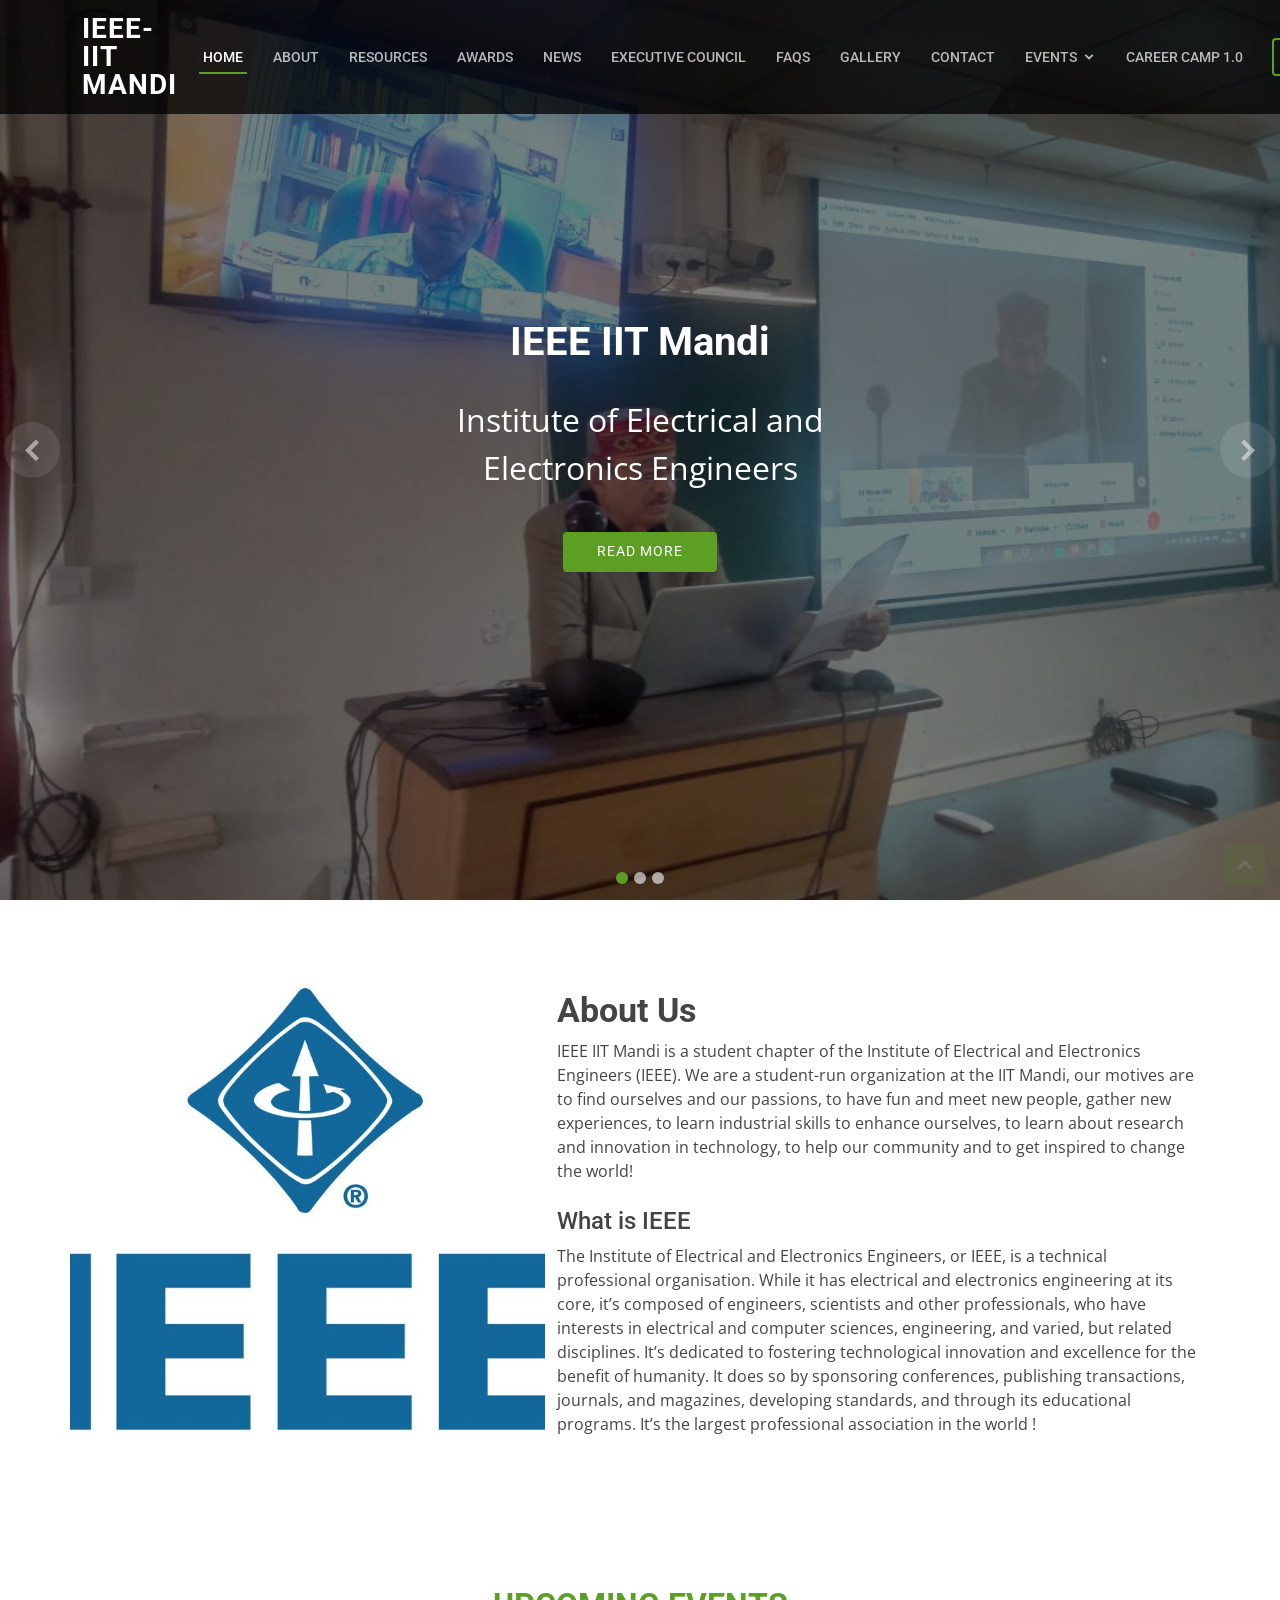
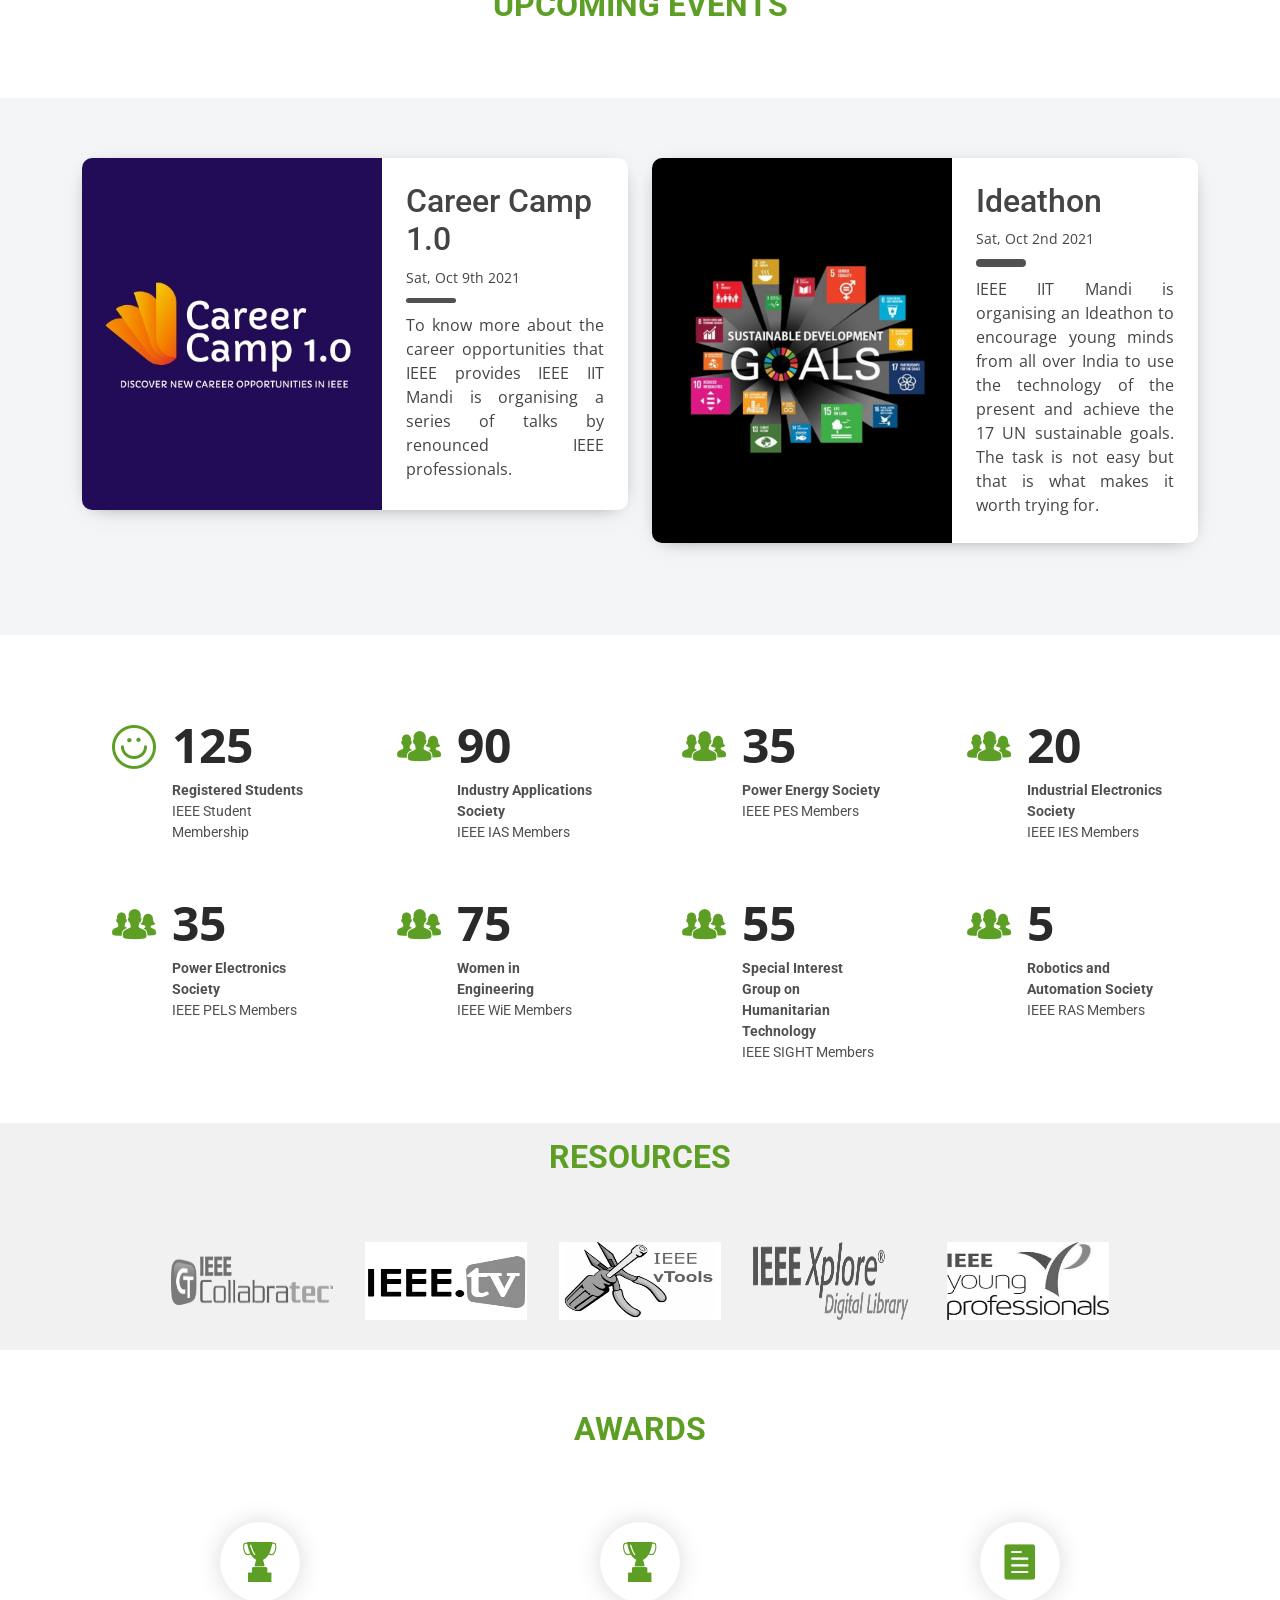
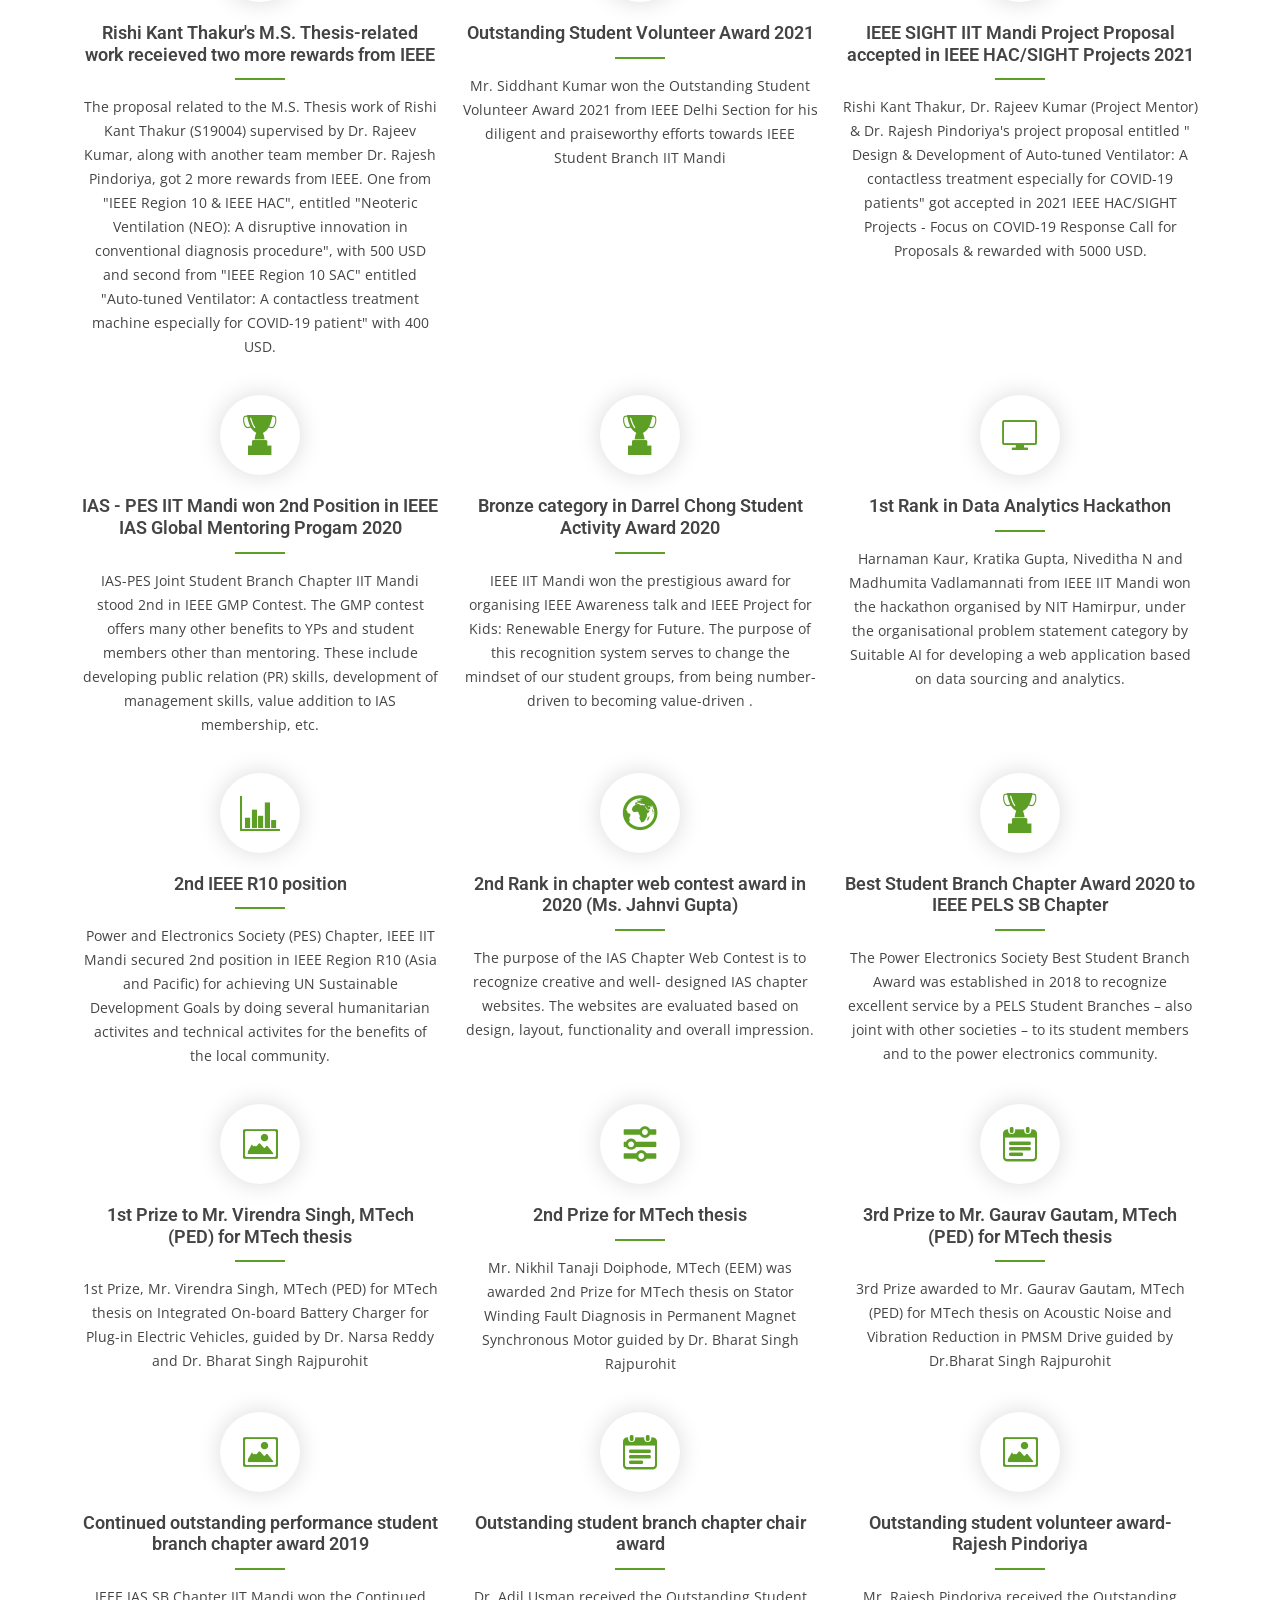
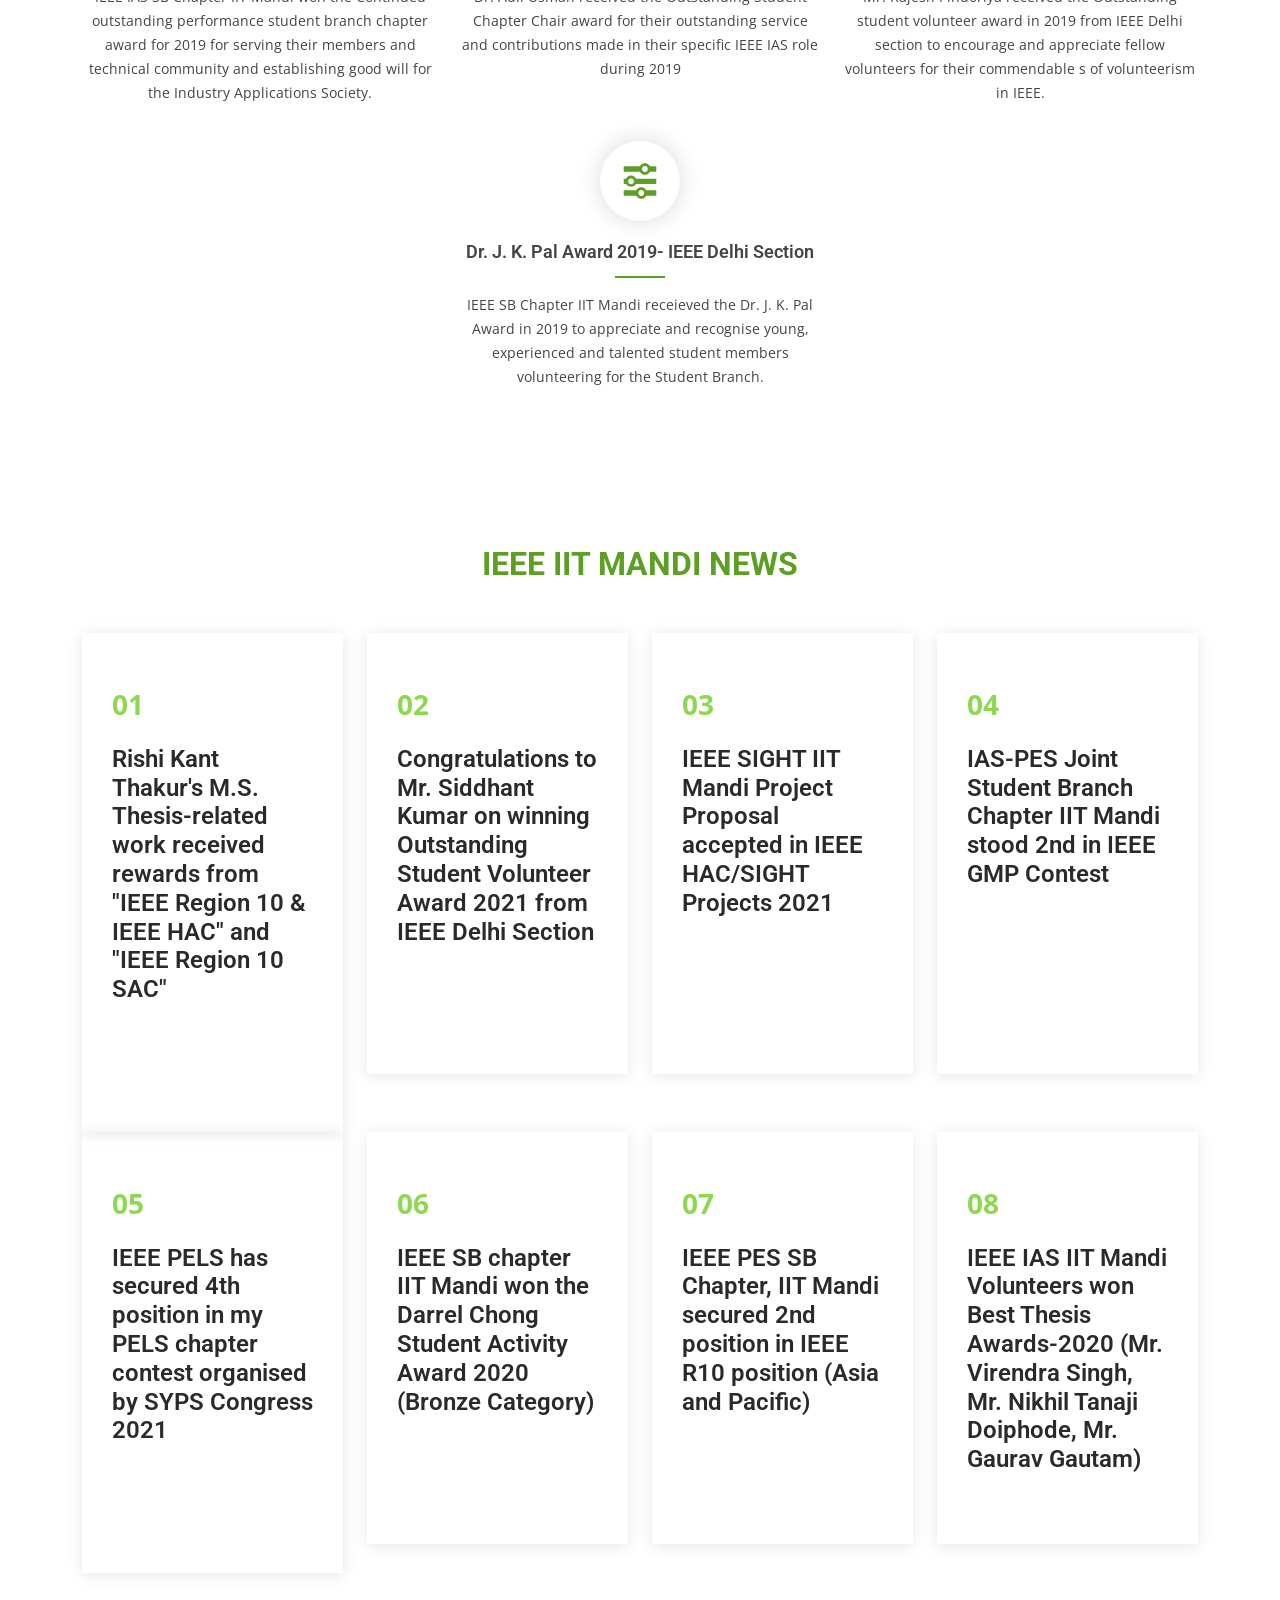
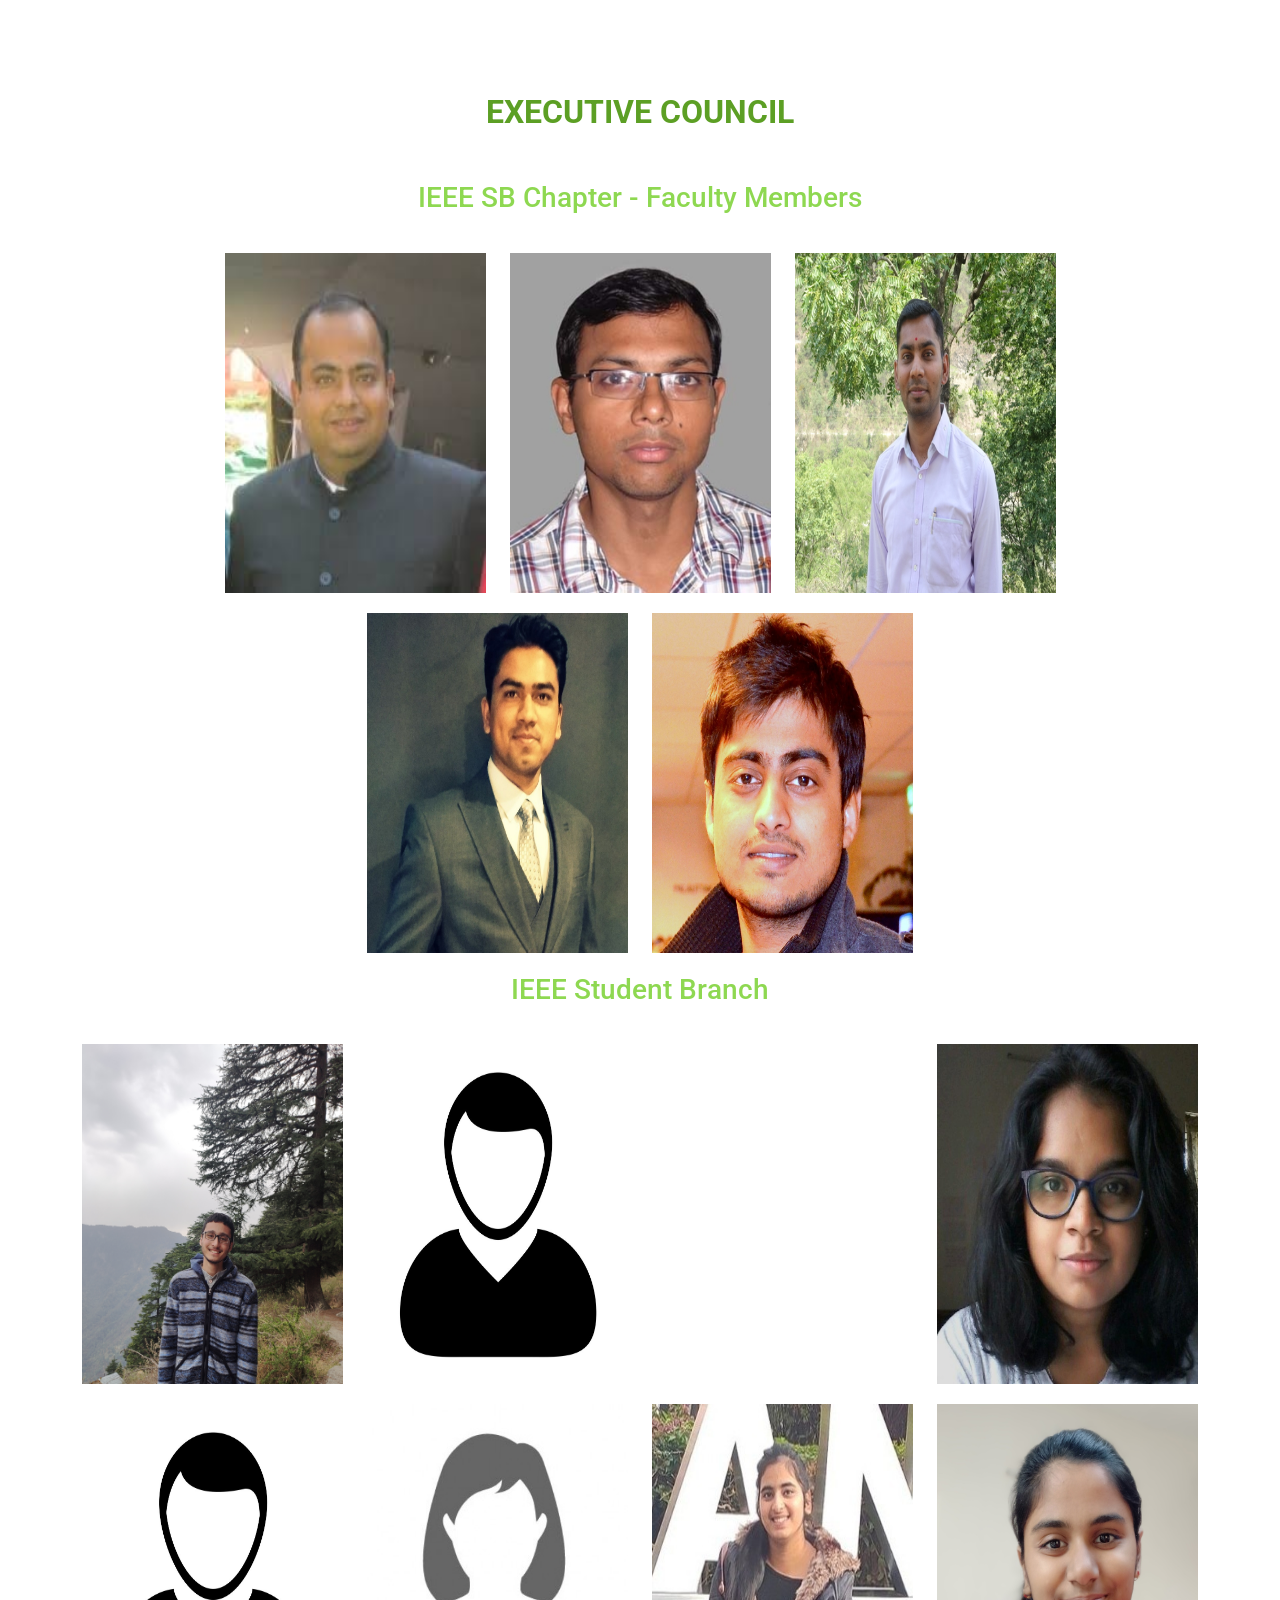
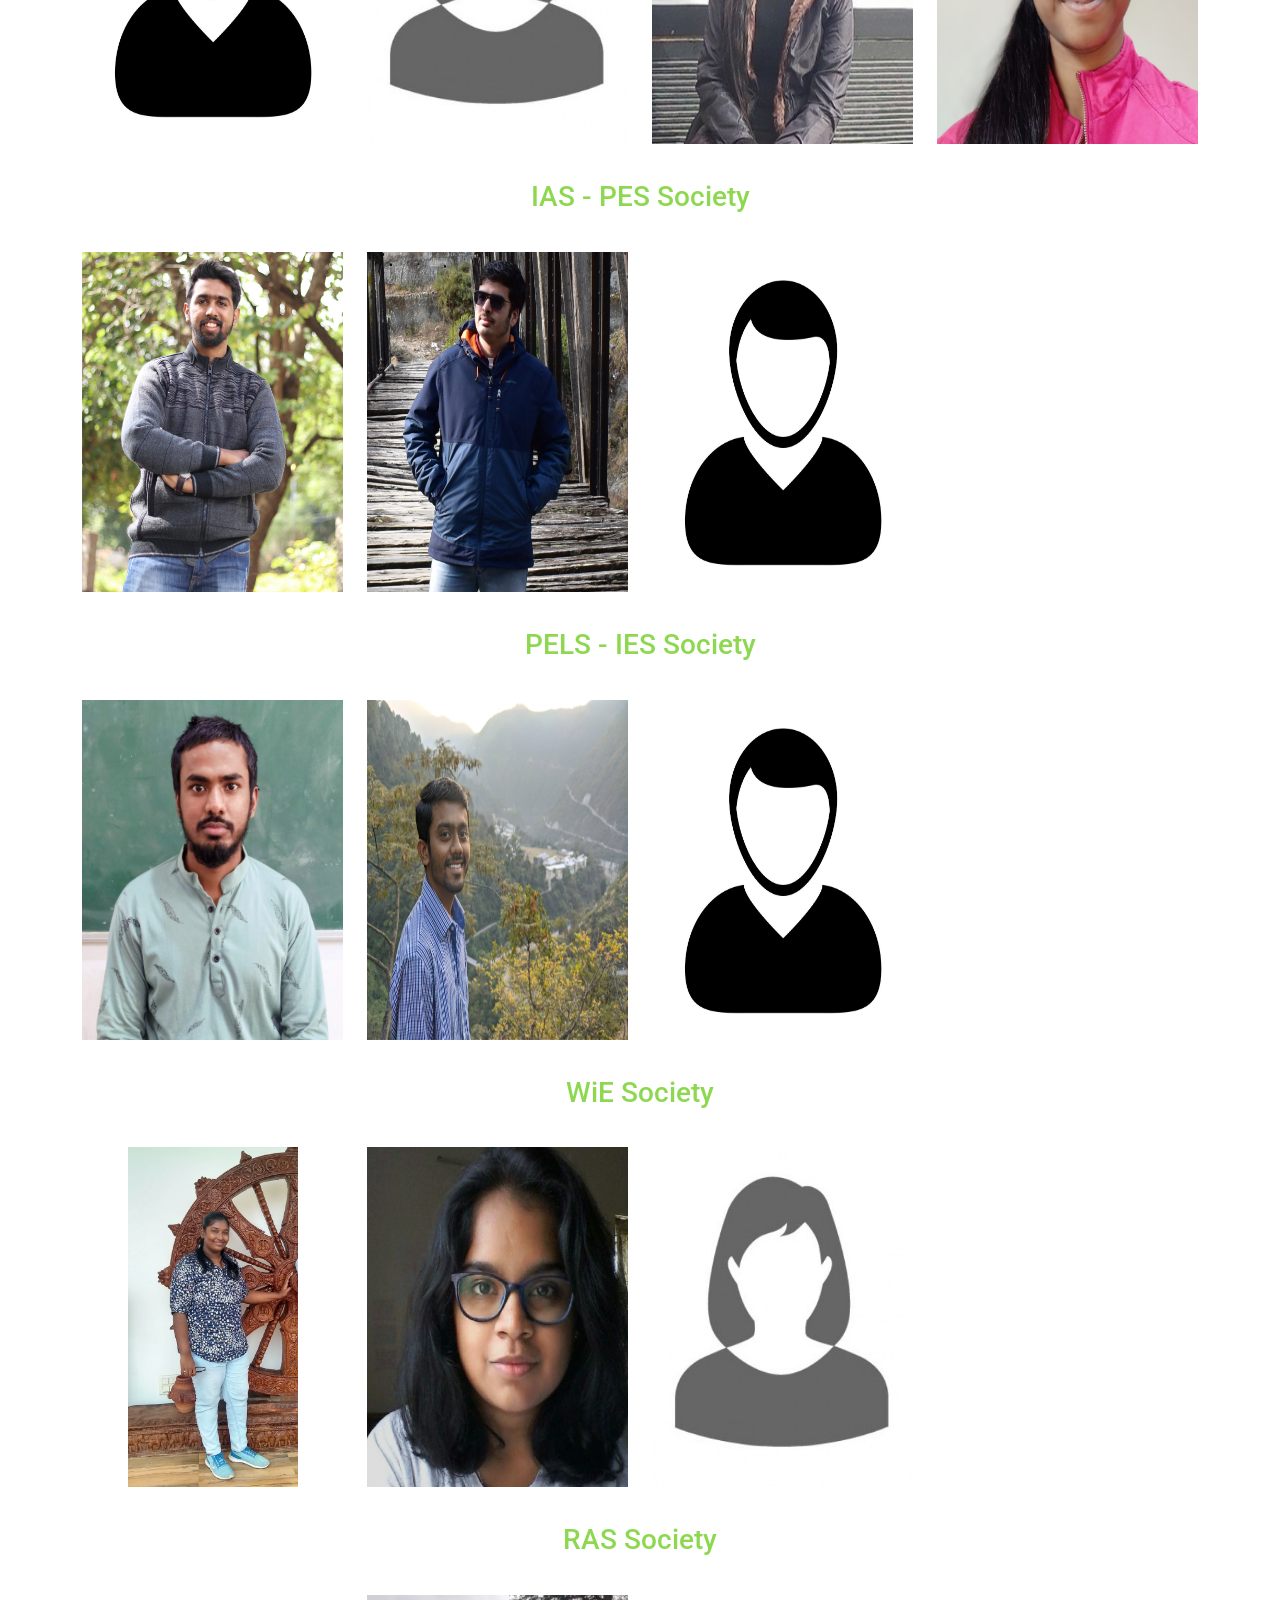
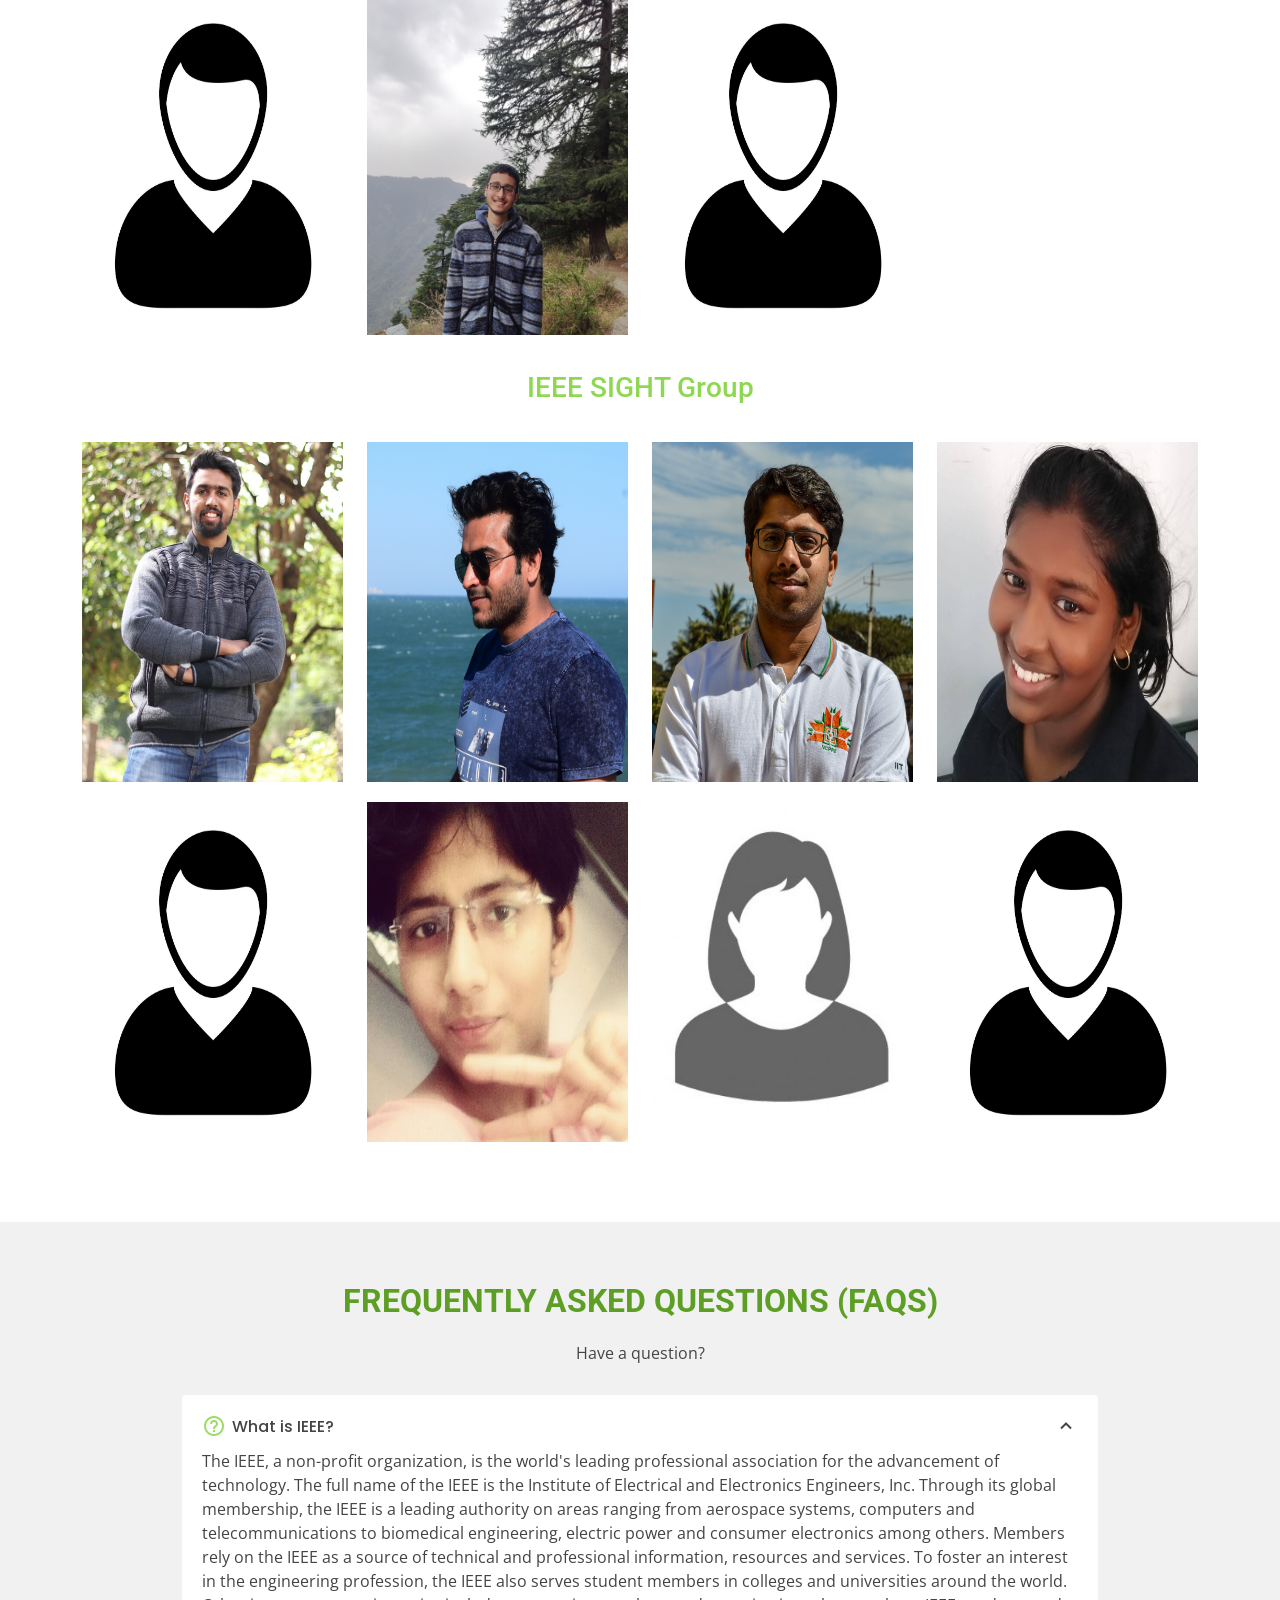
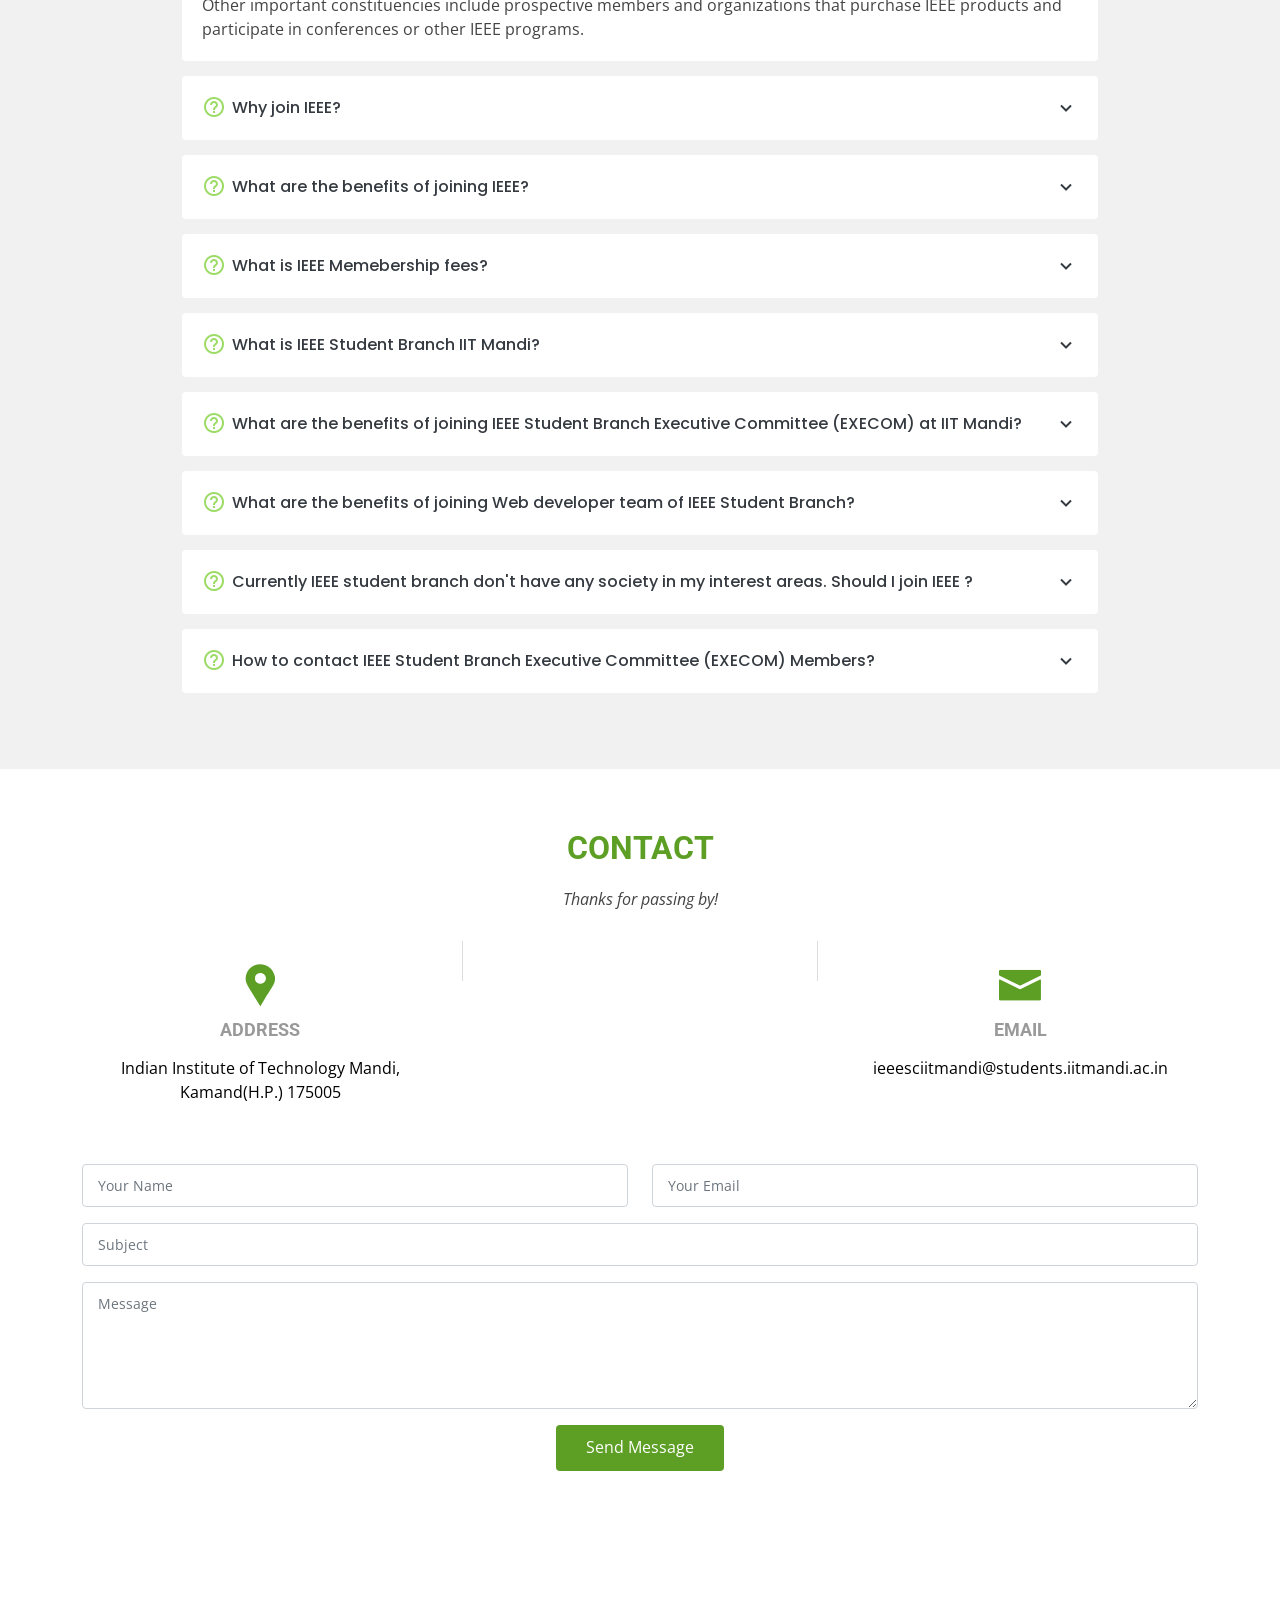
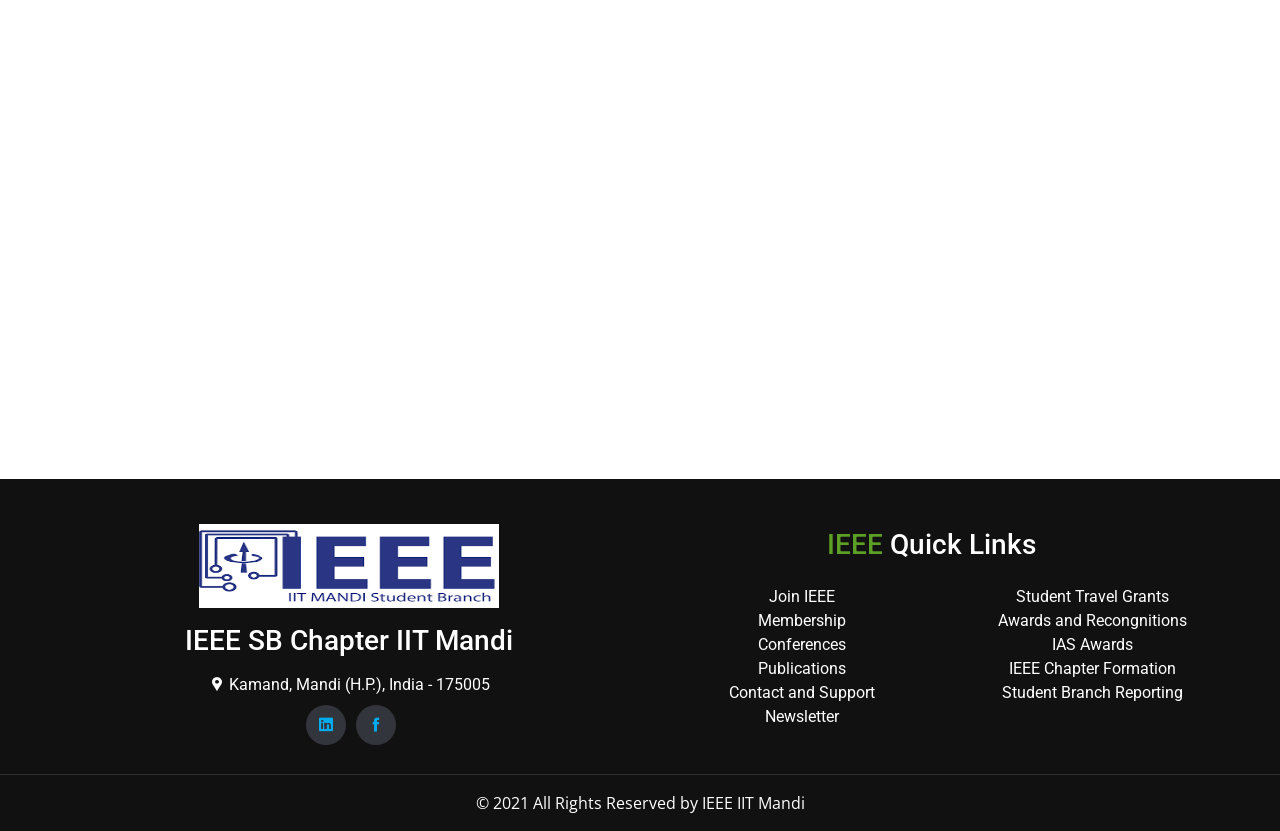
==== commit aeb4fad7: "Merge branch 'master' of https://github.com/yuvraj-aseri/IEEE_IIT_Mandi_website" ====
--- a/index.html
+++ b/index.html
@@ -223,7 +223,7 @@
                                         alt="Image Title" />
                                 </a>
                                 <div class="postcard__text">
-                                    <h1 class="postcard__title"><a href="#">Career Camp 1.0</a></h1>
+                                    <h1 class="postcard__title"><a href="Career Camp 1.0.html">Career Camp 1.0</a></h1>
                                     <div class="postcard__subtitle small">
                                         <time datetime="2020-05-25 12:00:00">
                                             <i class="fas fa-calendar-alt mr-2"></i>Sat, Oct 9th 2021 
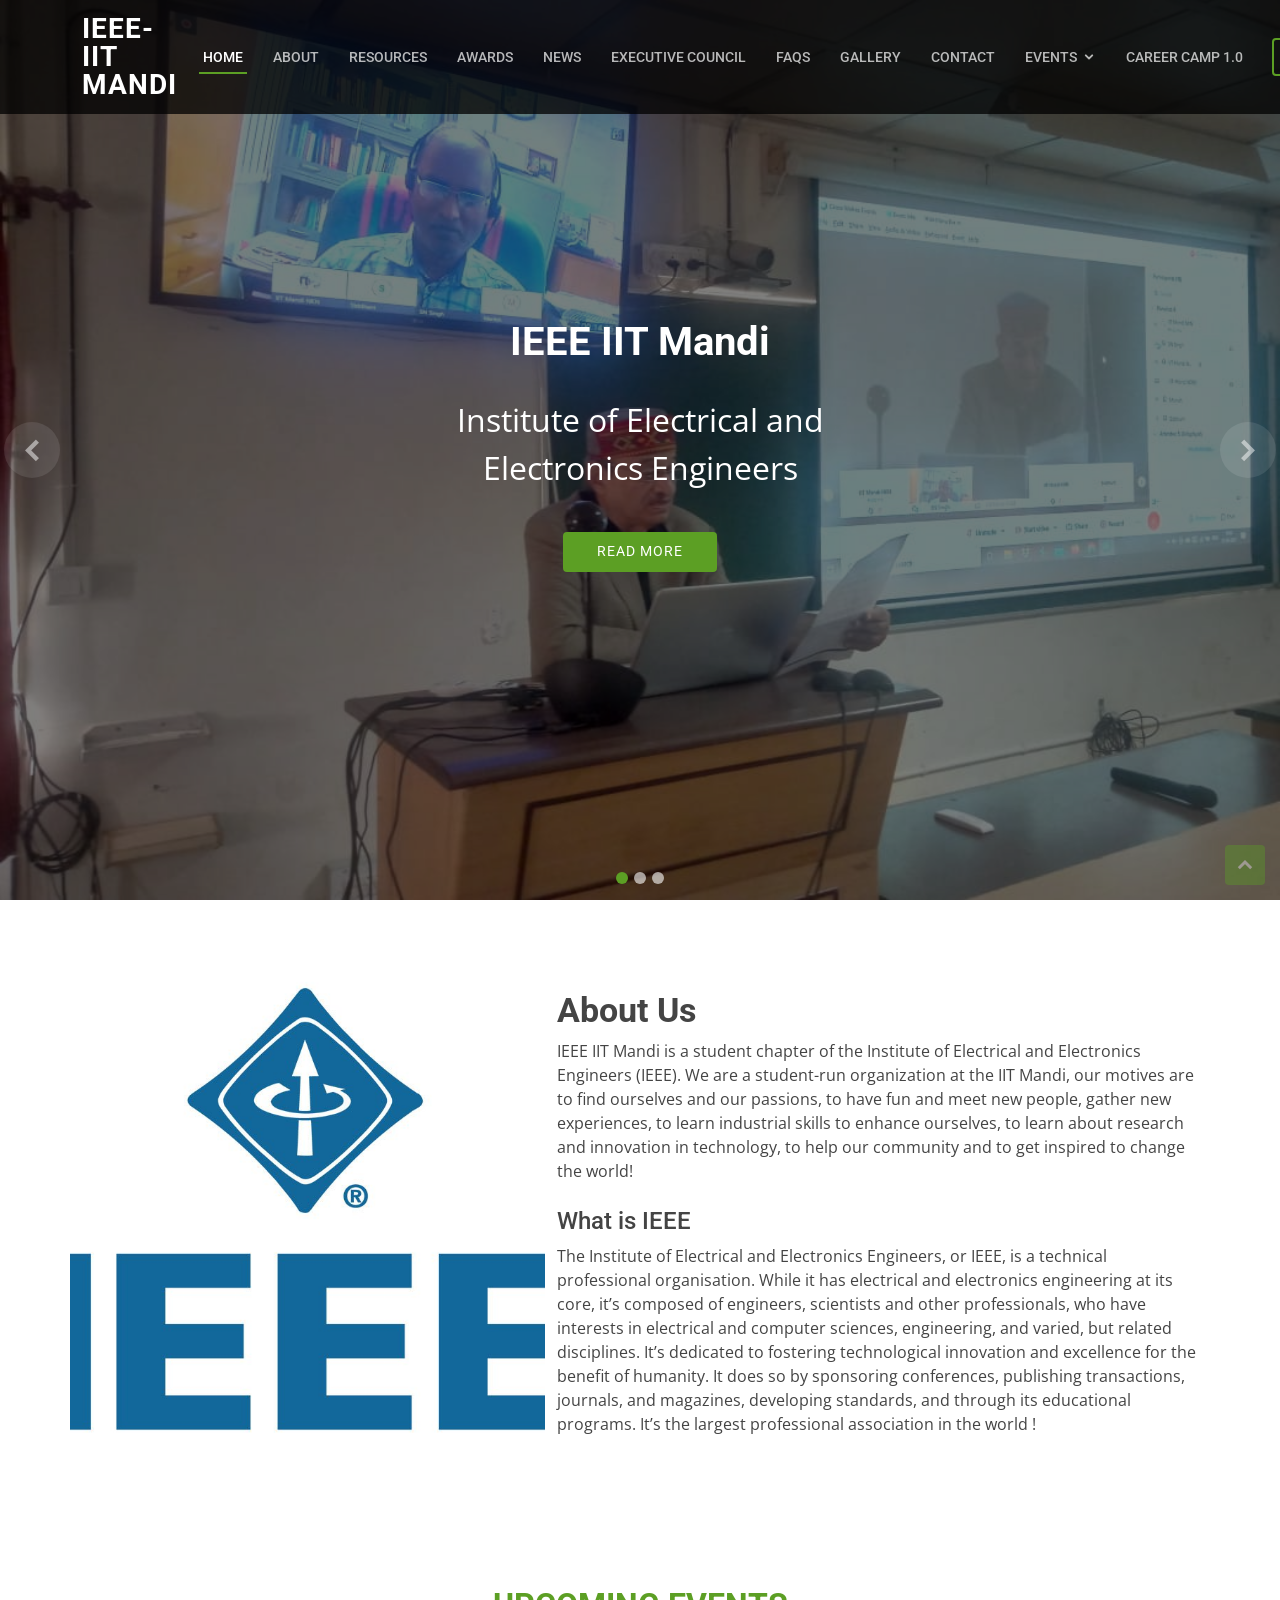
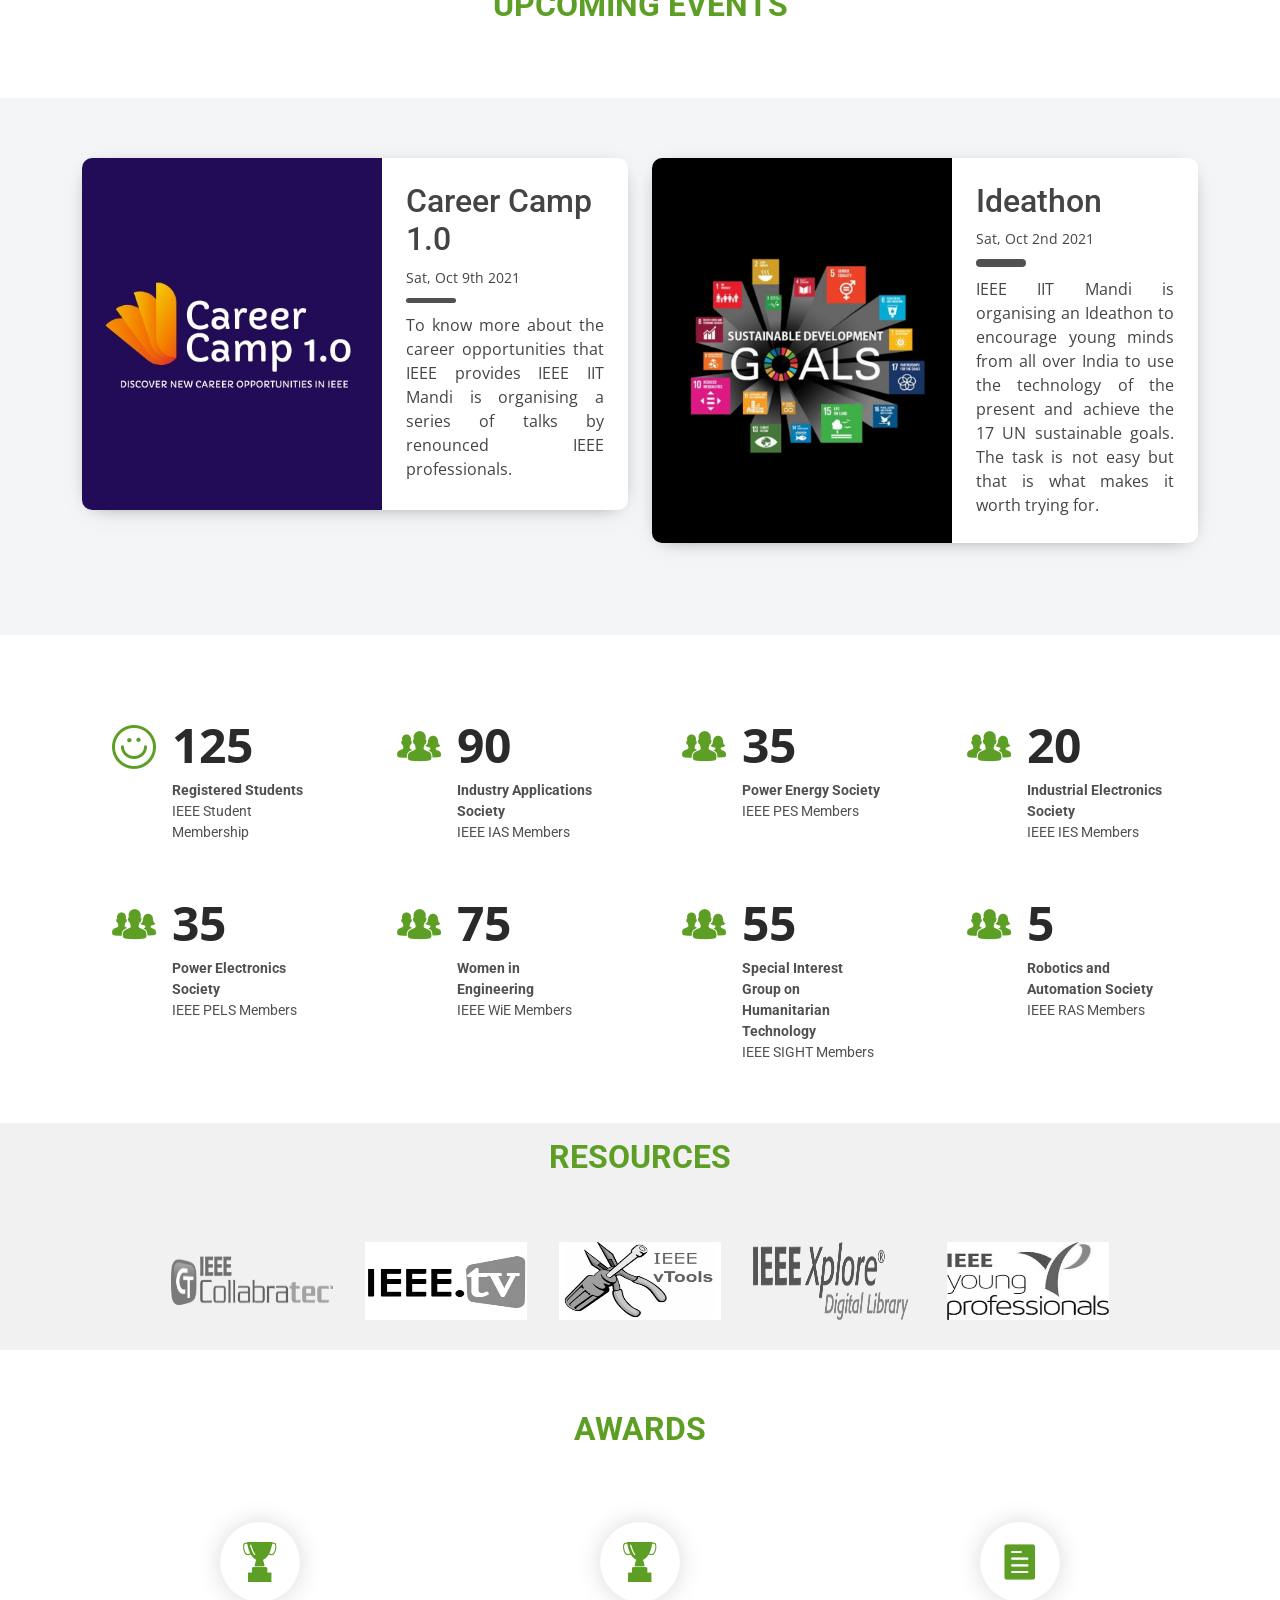
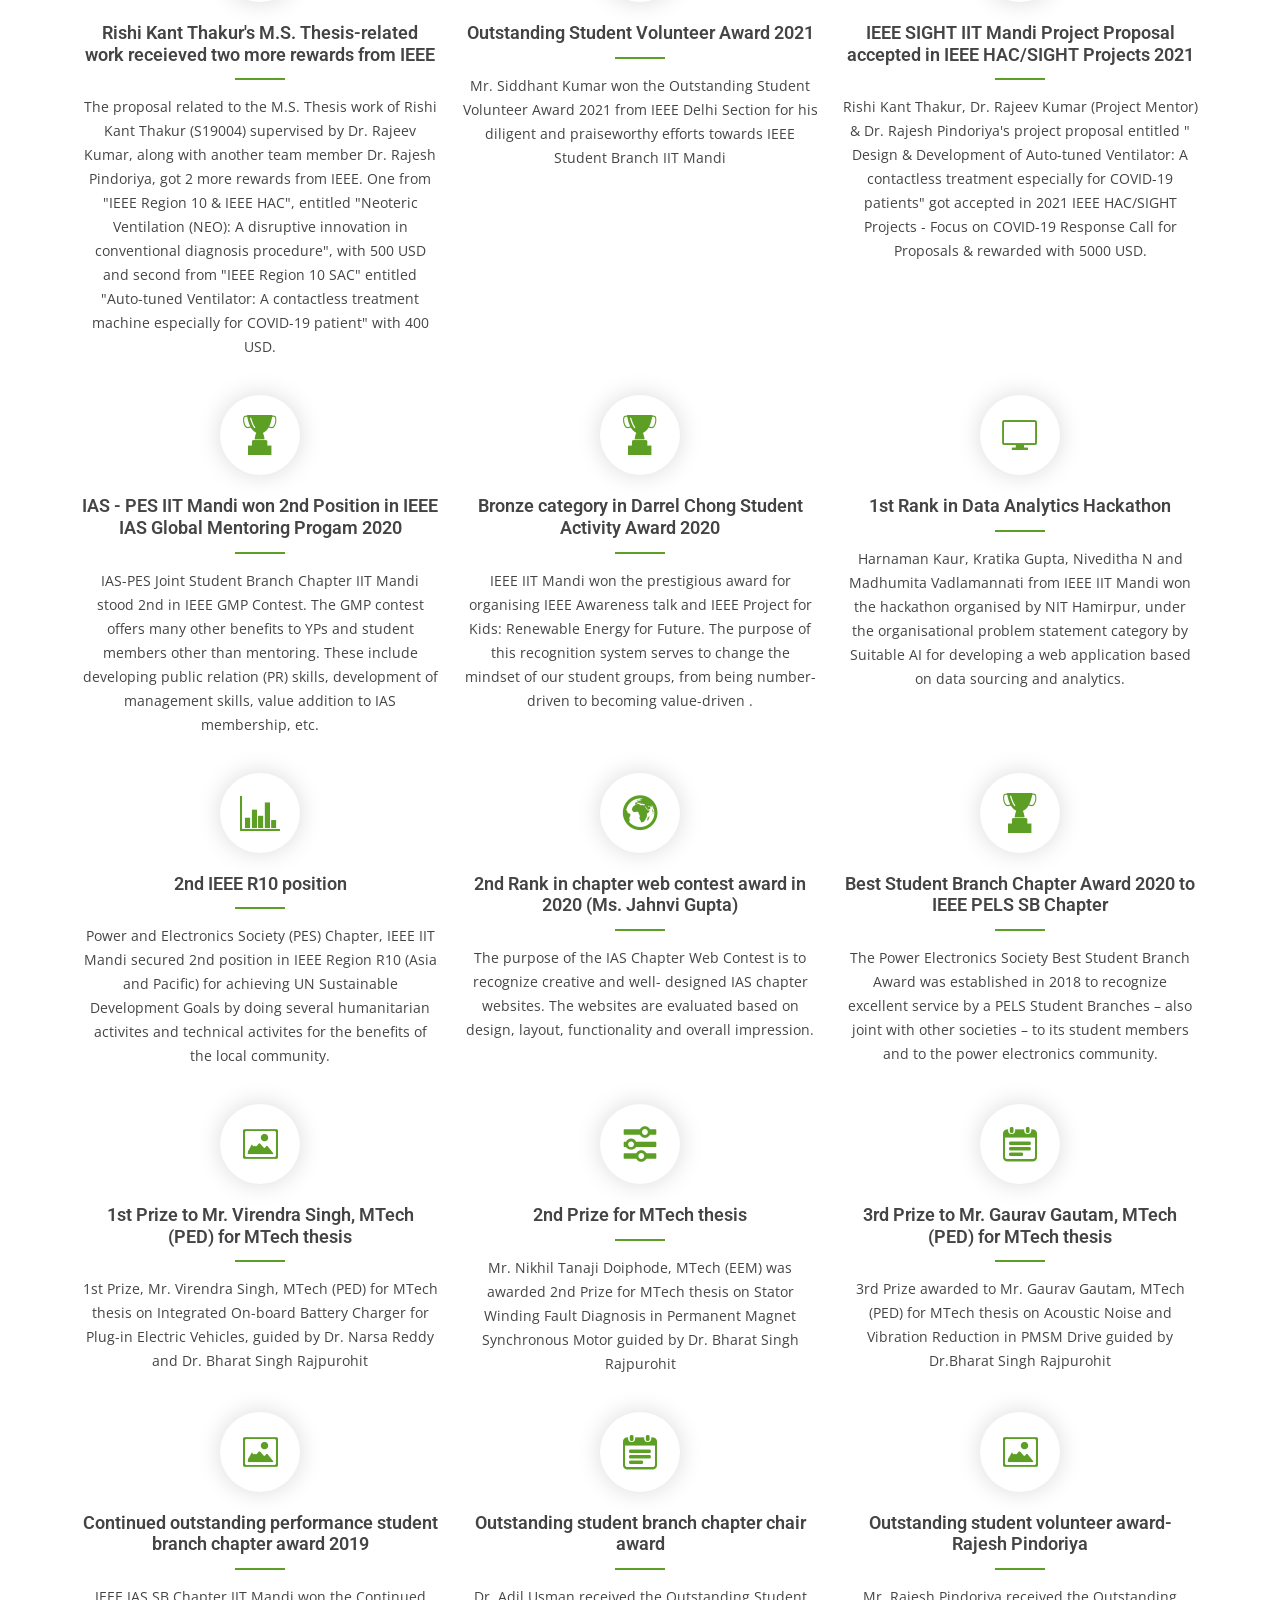
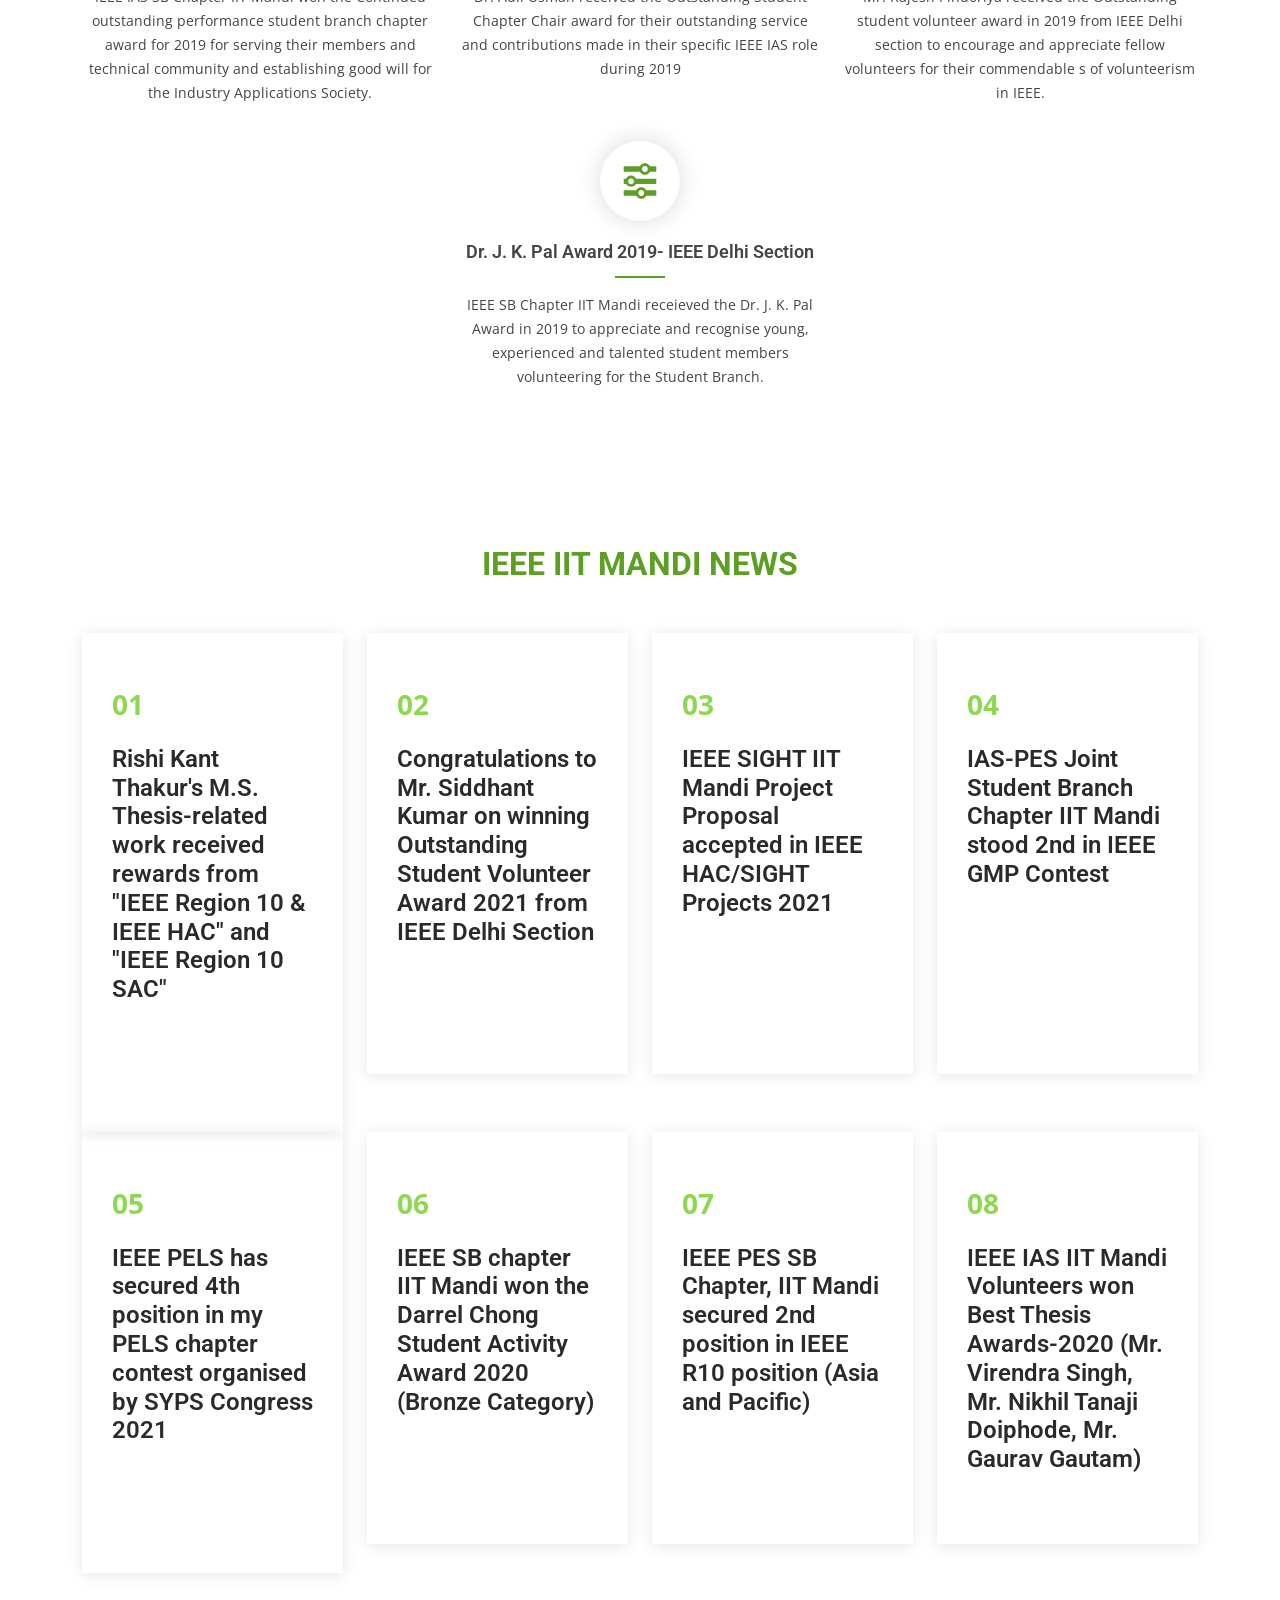
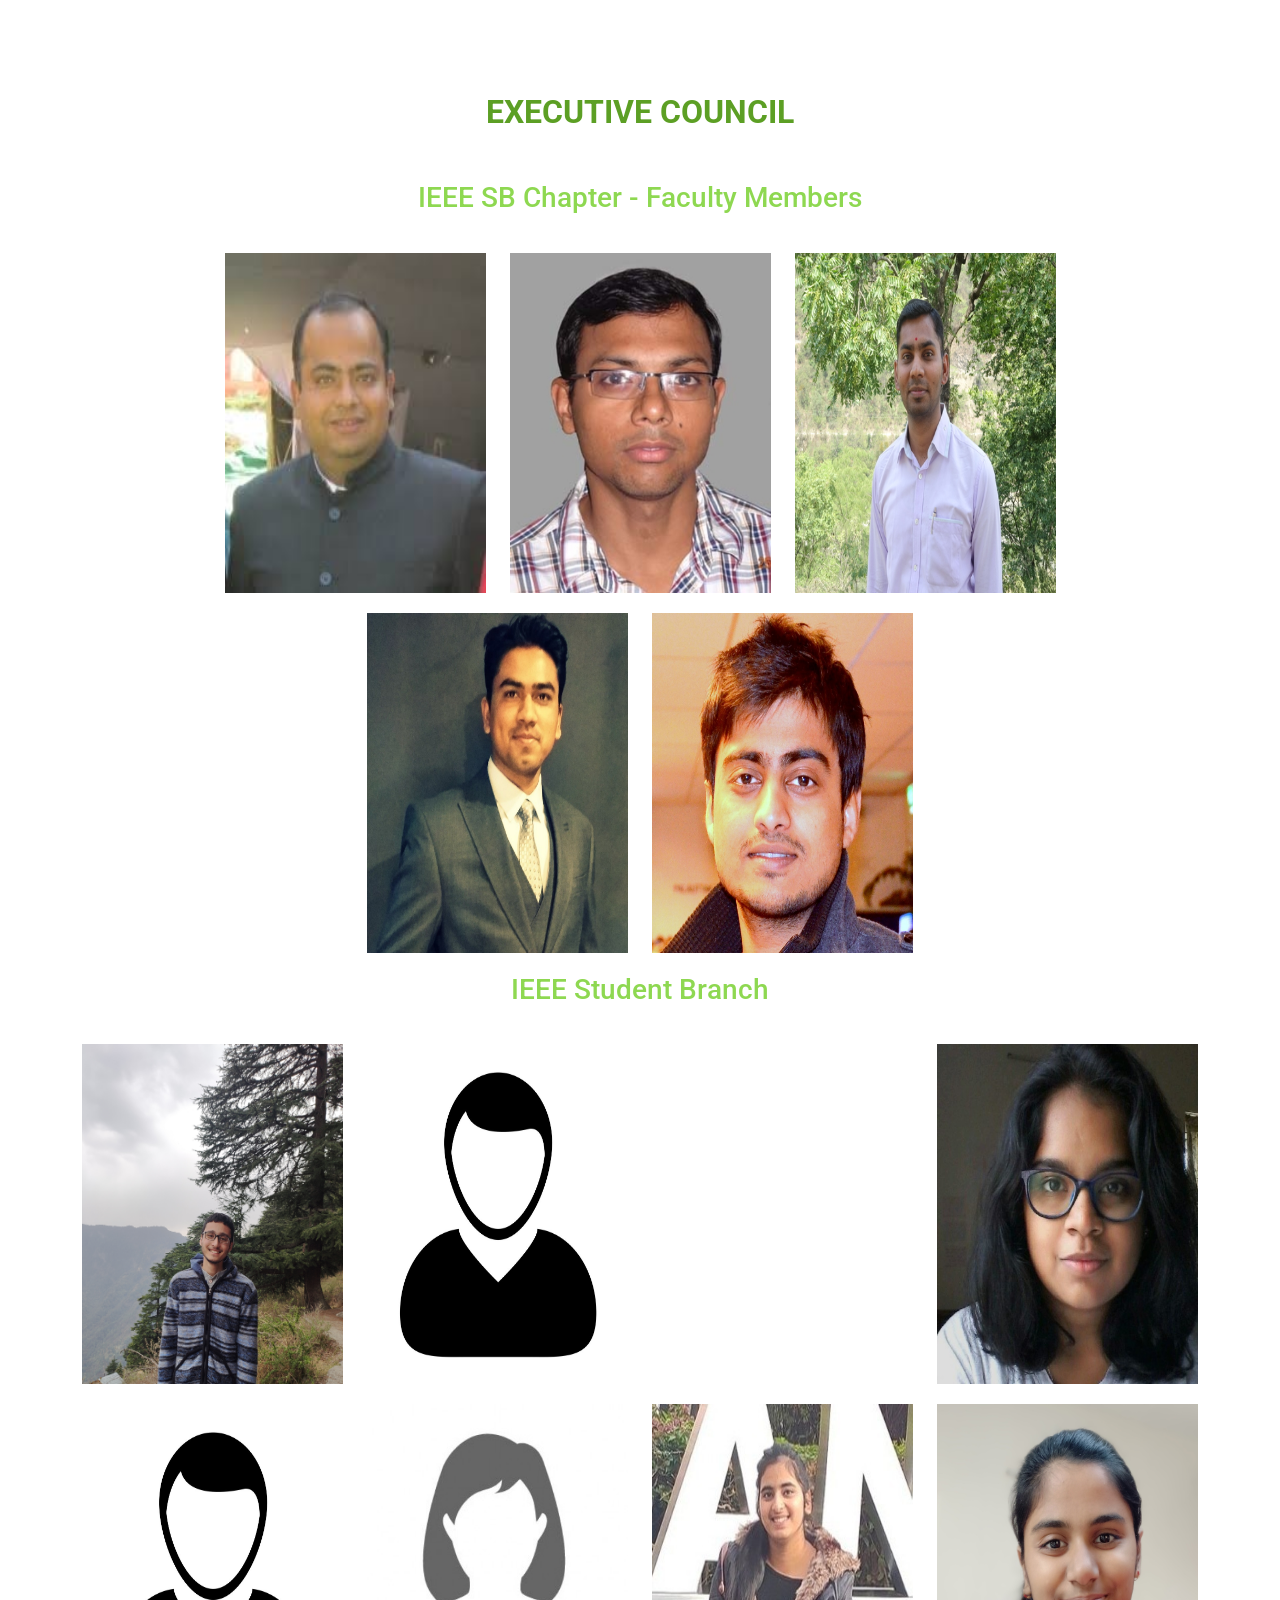
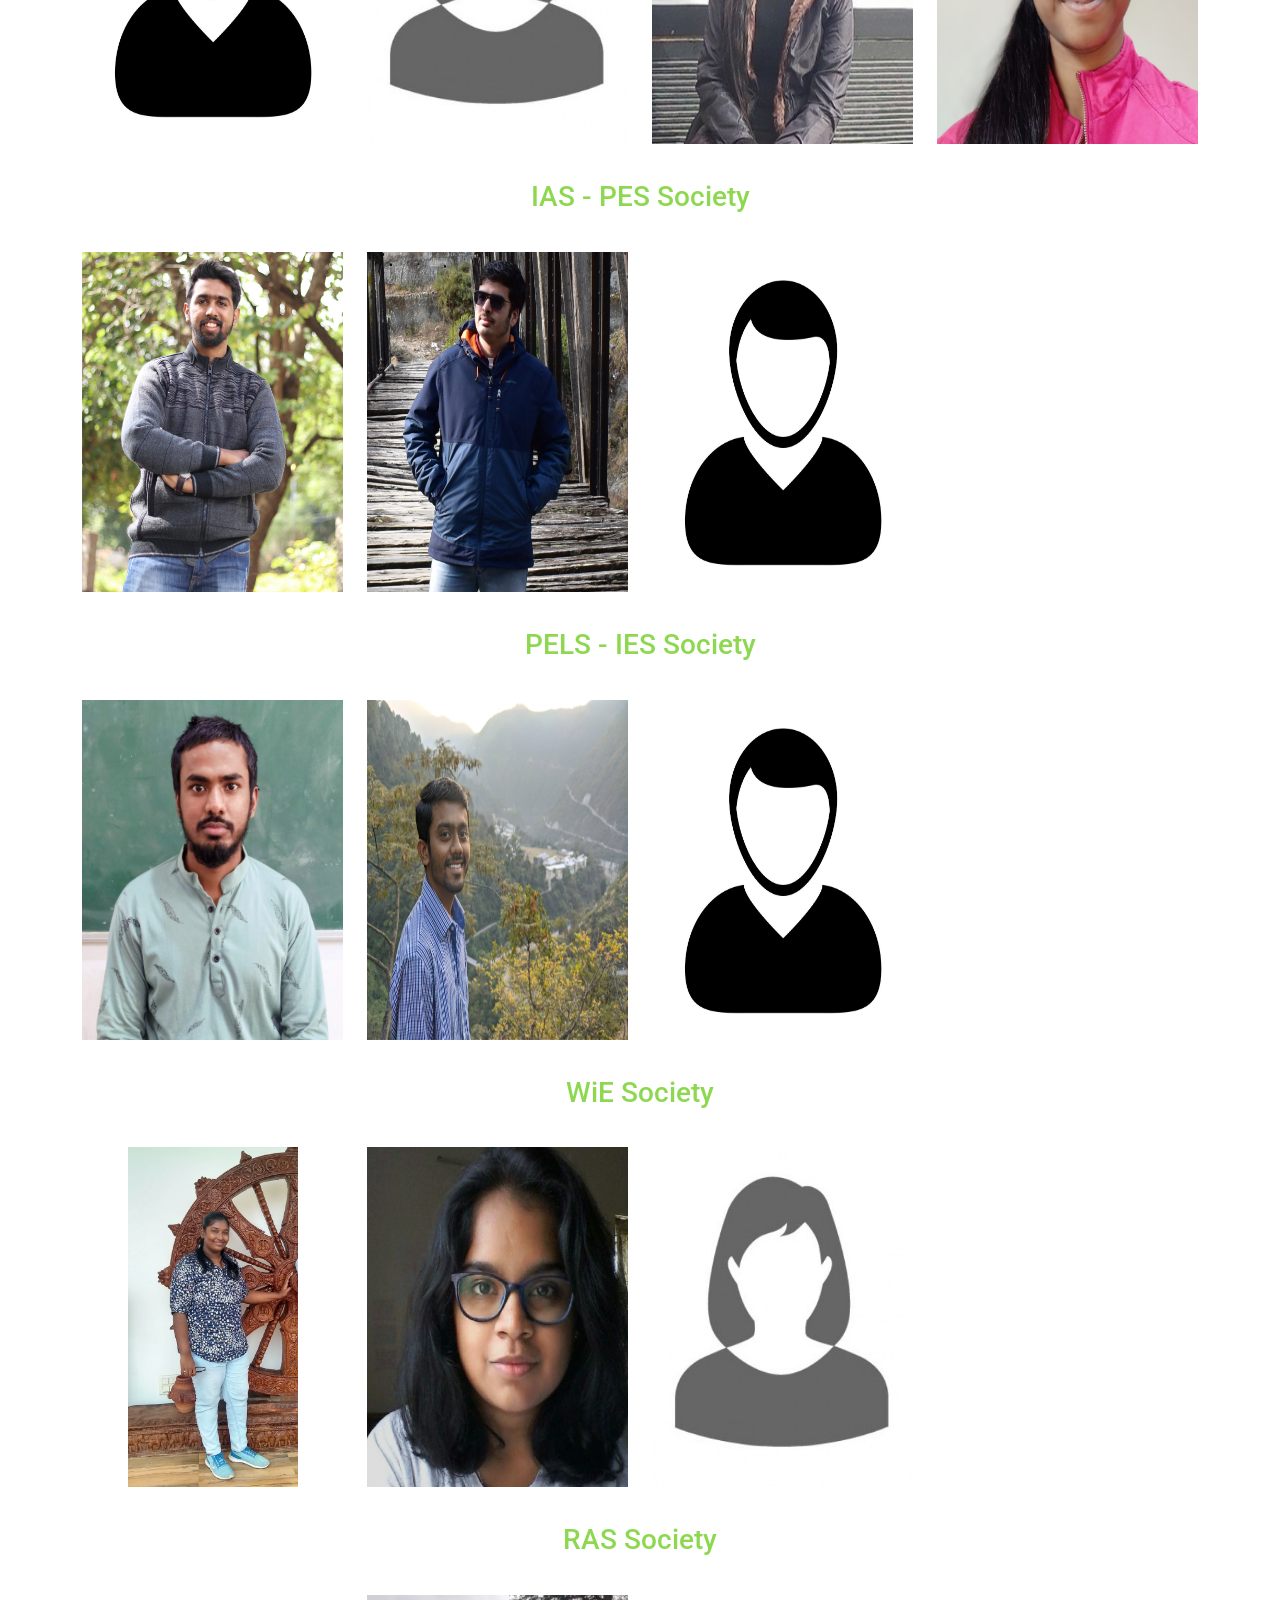
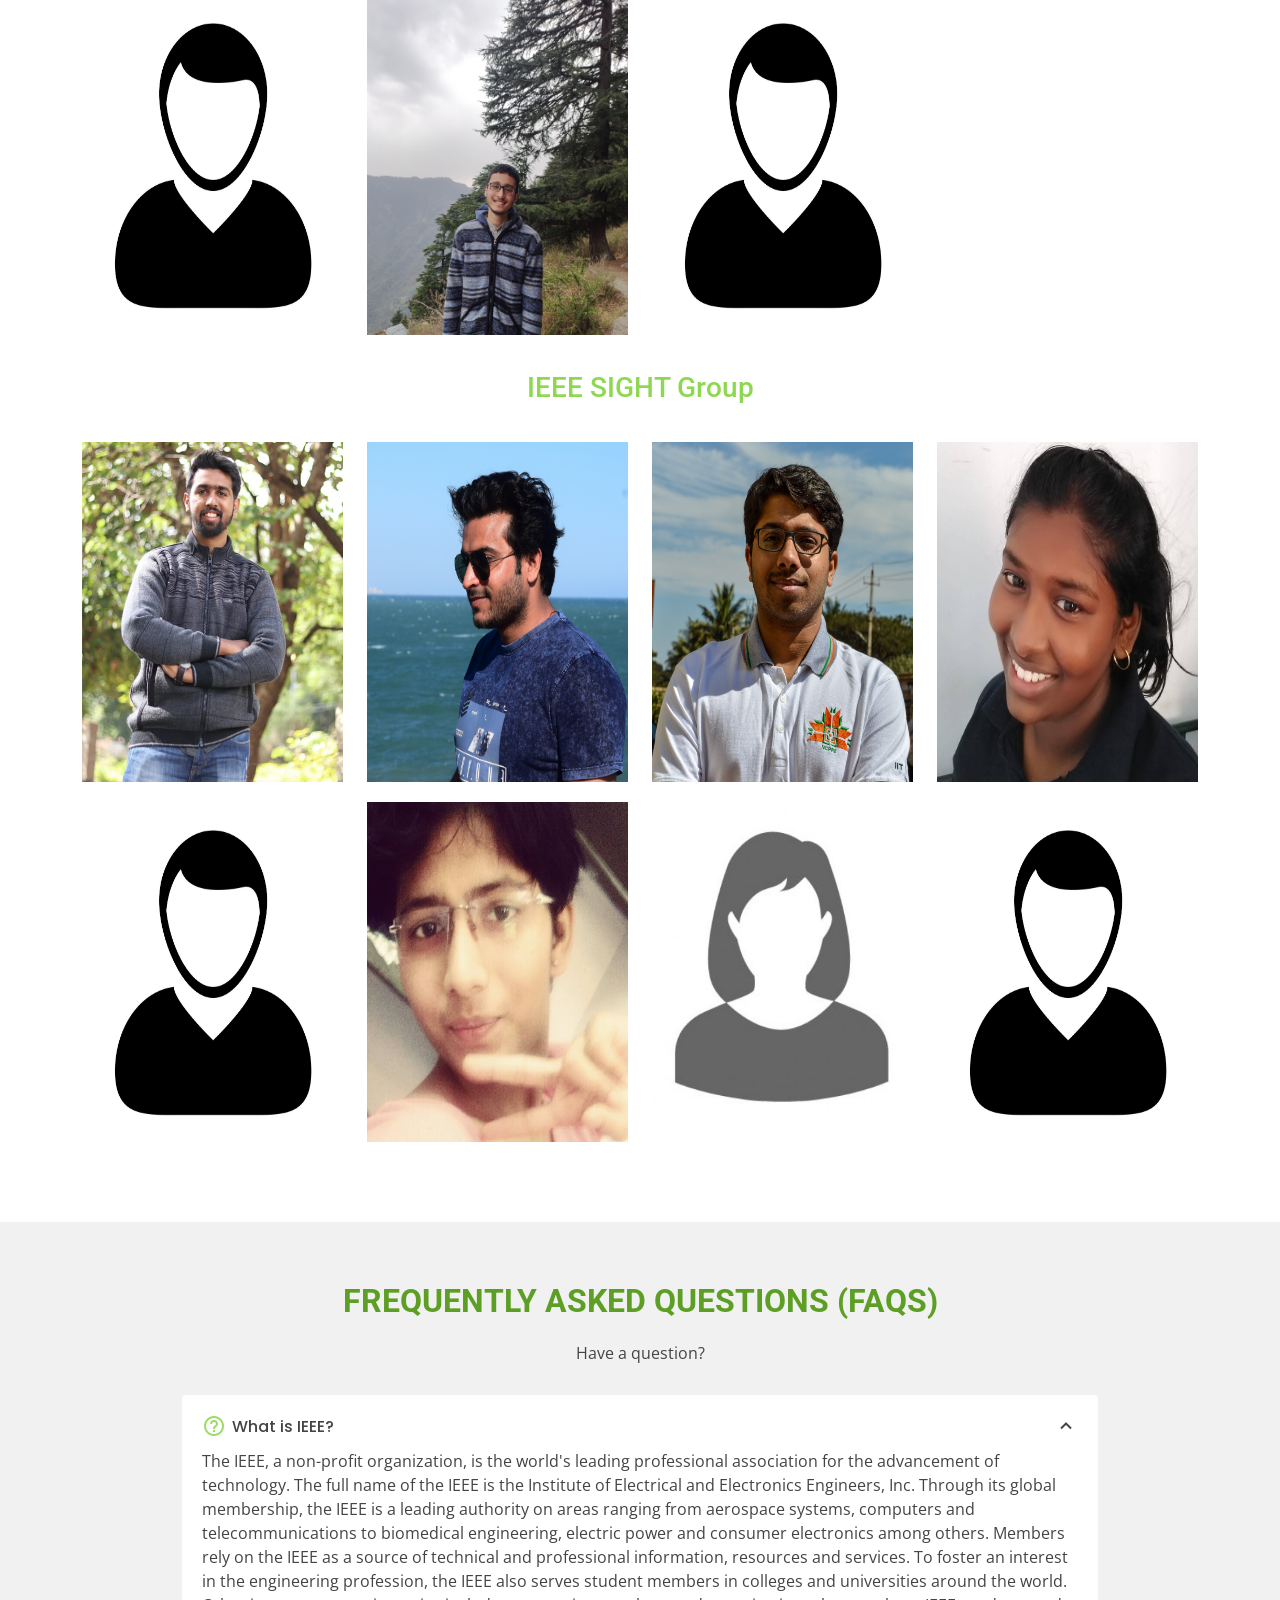
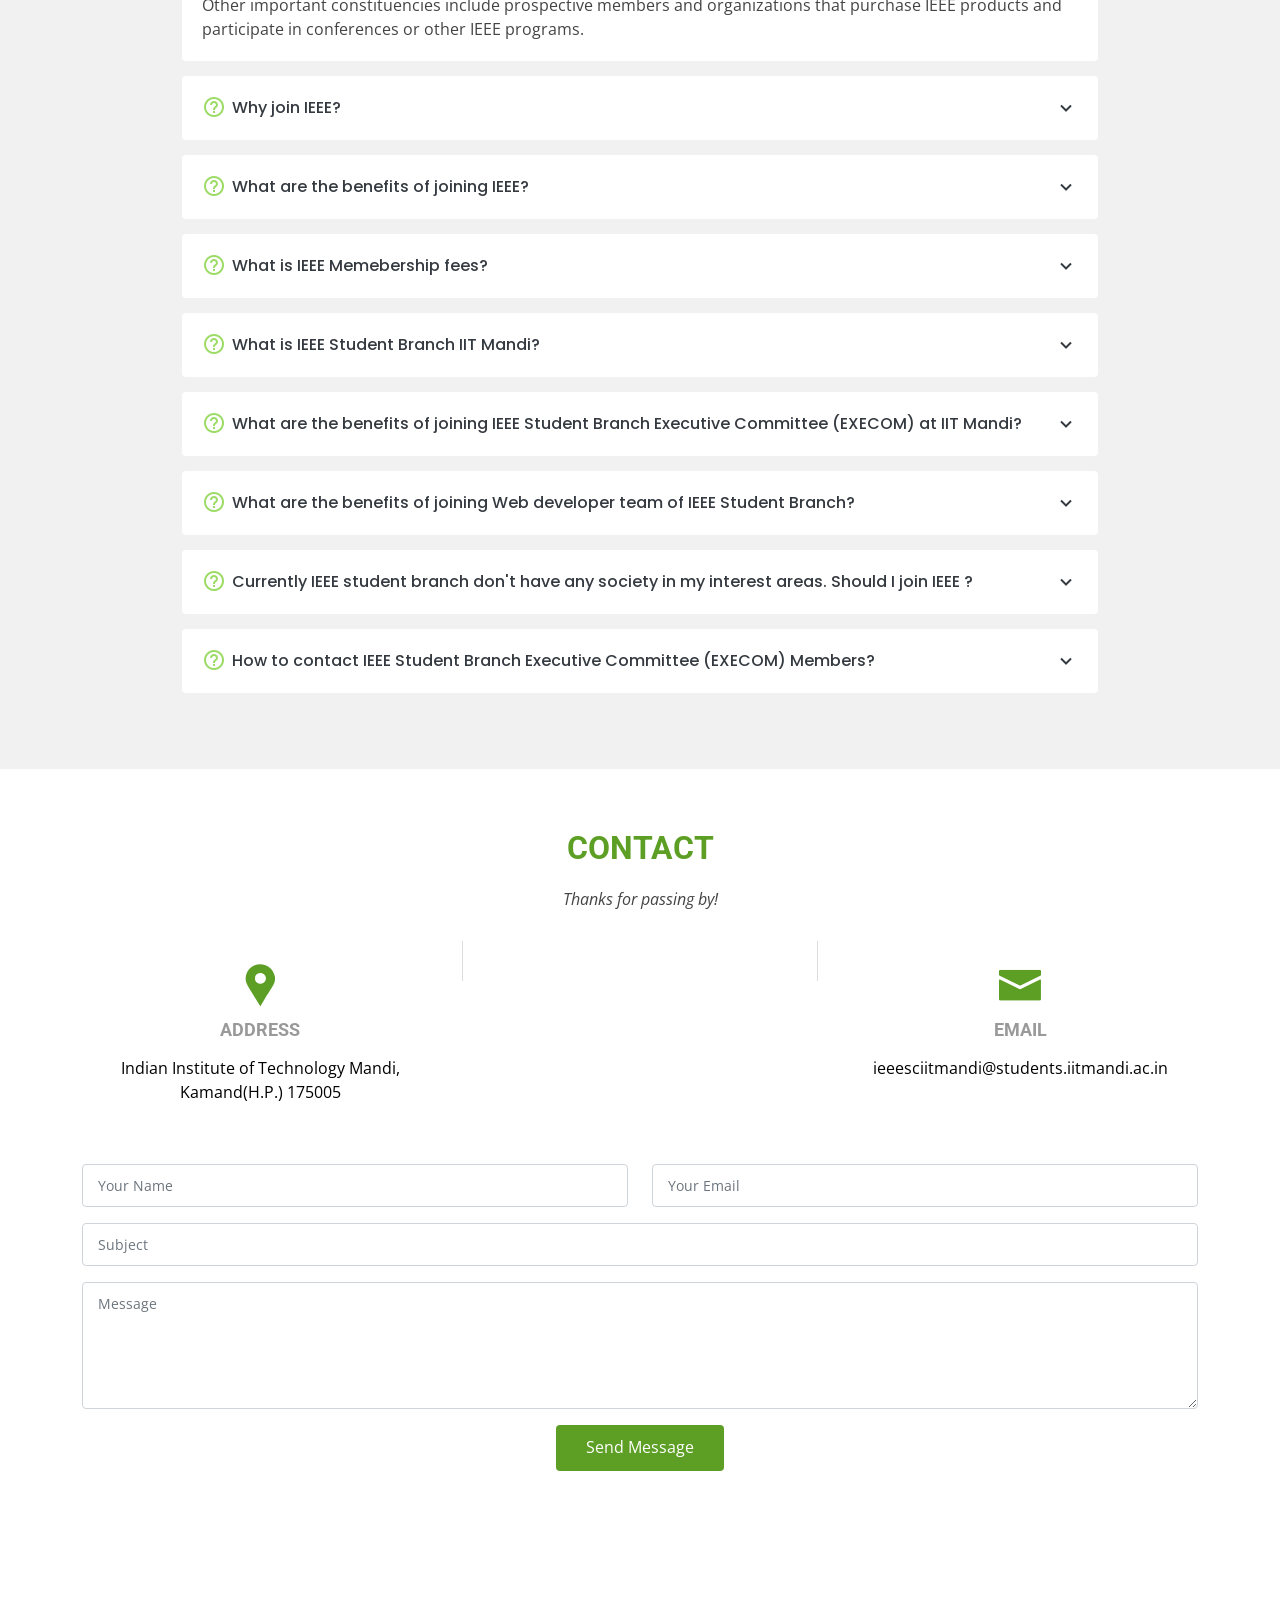
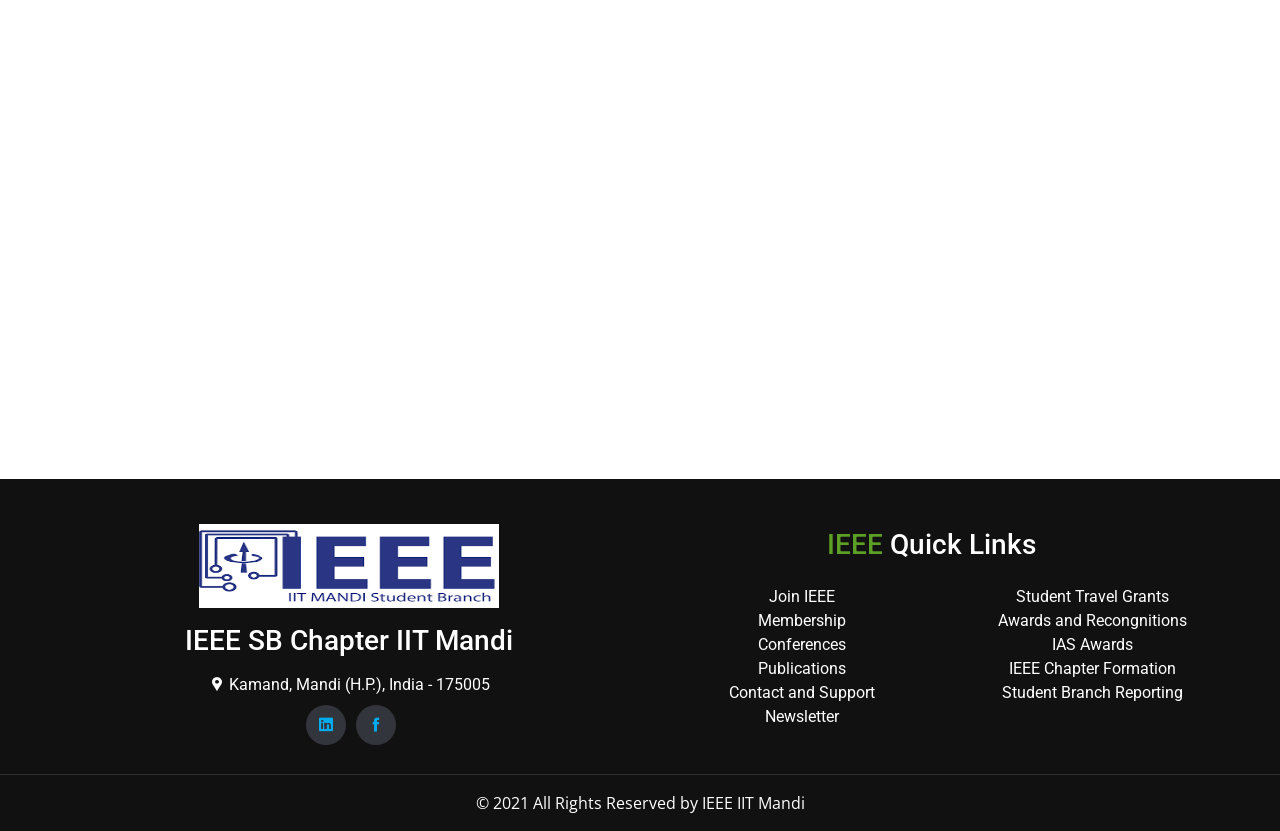
==== commit ad2975f6: "Merge branch 'master' of https://github.com/yuvraj-aseri/IEEE_IIT_Mandi_website" ====
--- a/index.html
+++ b/index.html
@@ -218,7 +218,7 @@
                     <div class= "row justify-content-center">
                         <div class="col-lg-6">
                             <article class="postcard">
-                                <a class="postcard__img_link" href="#">
+                                <a class="postcard__img_link" href="Career Camp 1.0.html">
                                     <img class="postcard__img" src="img/logo.jpeg"
                                         alt="Image Title" />
                                 </a>
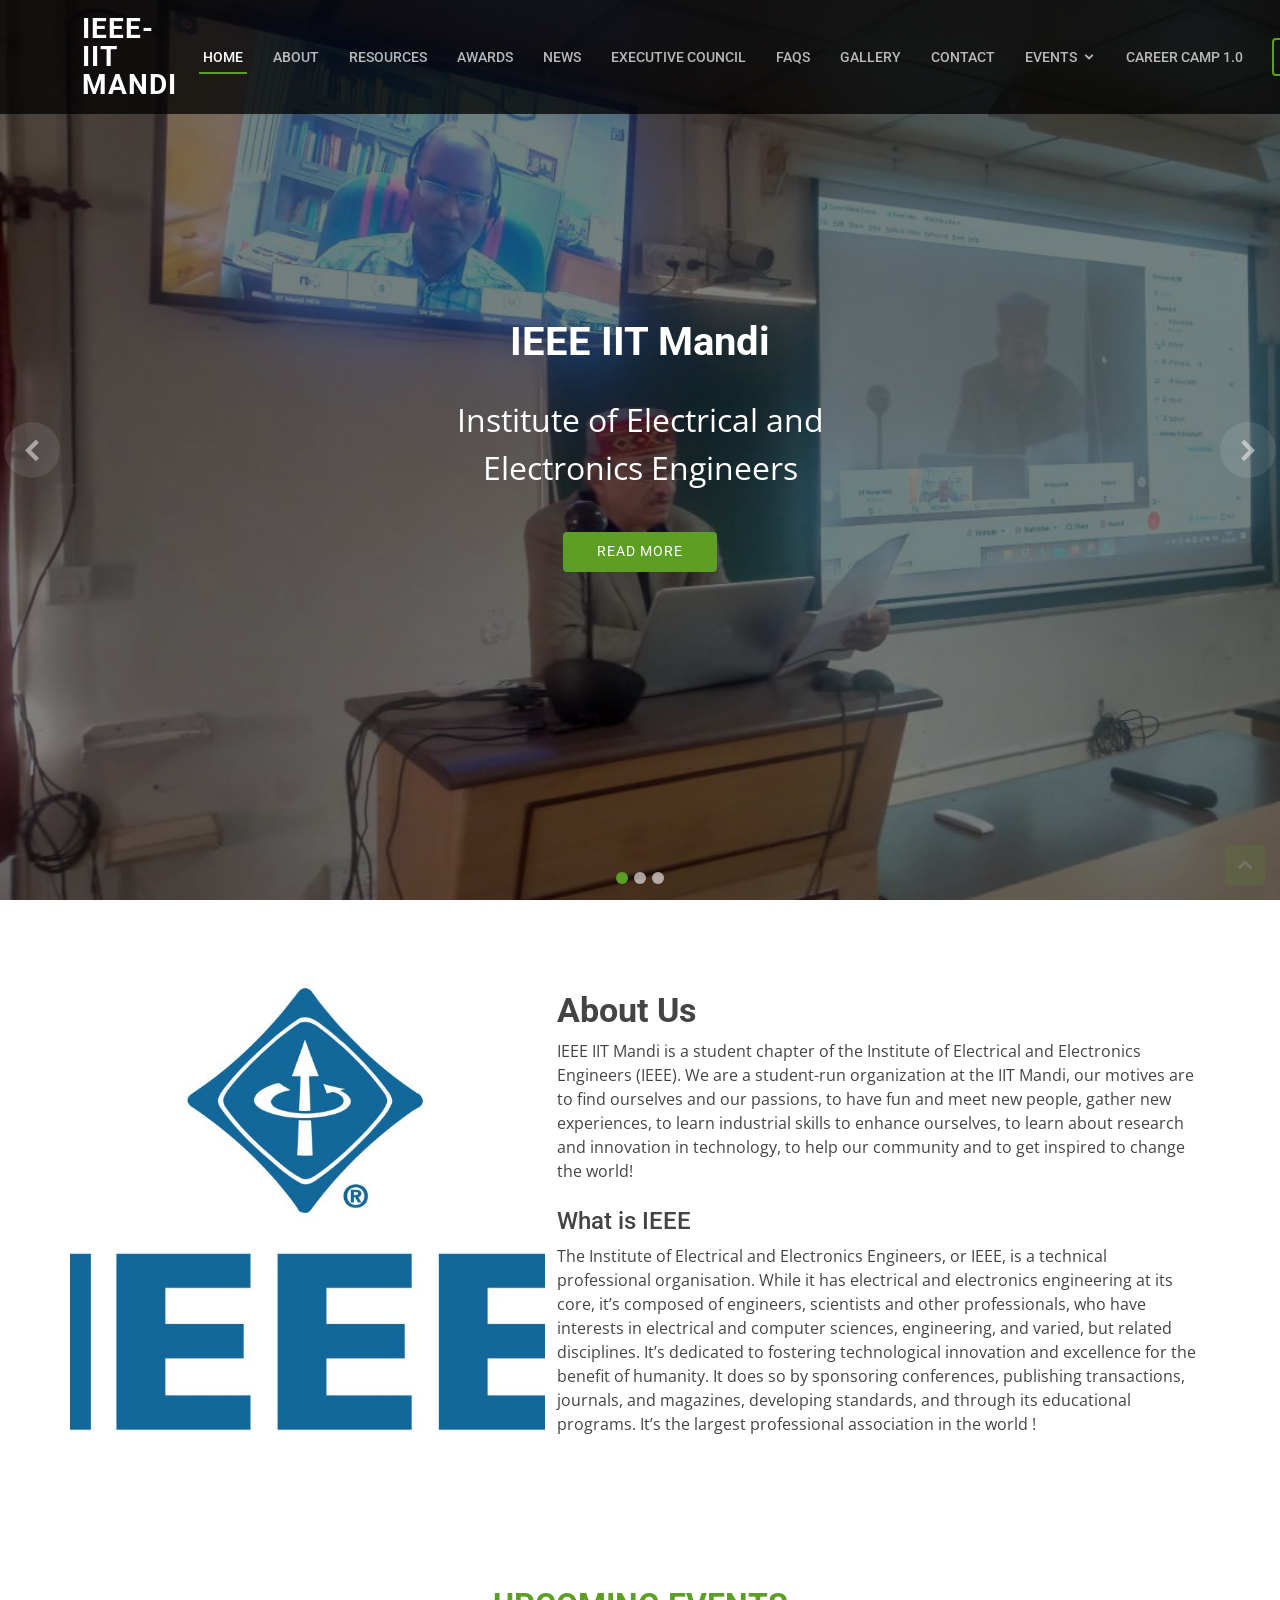
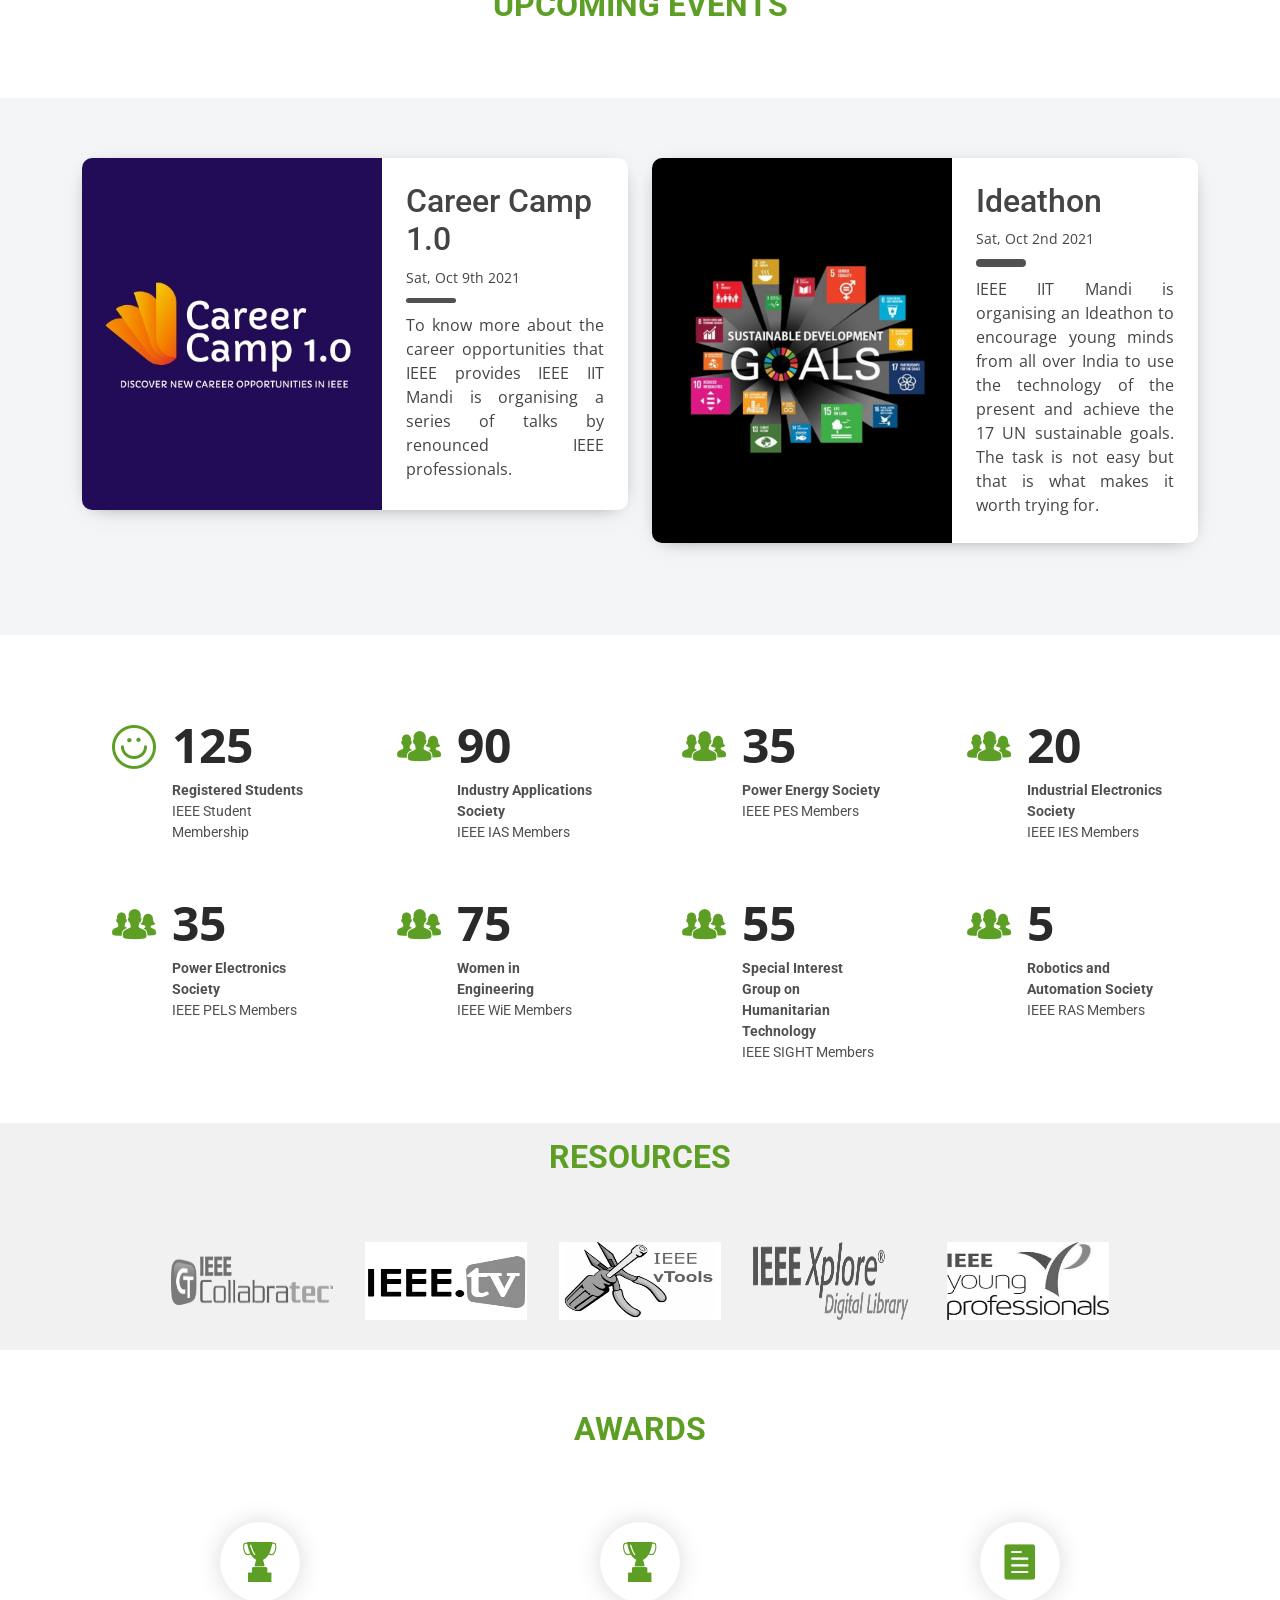
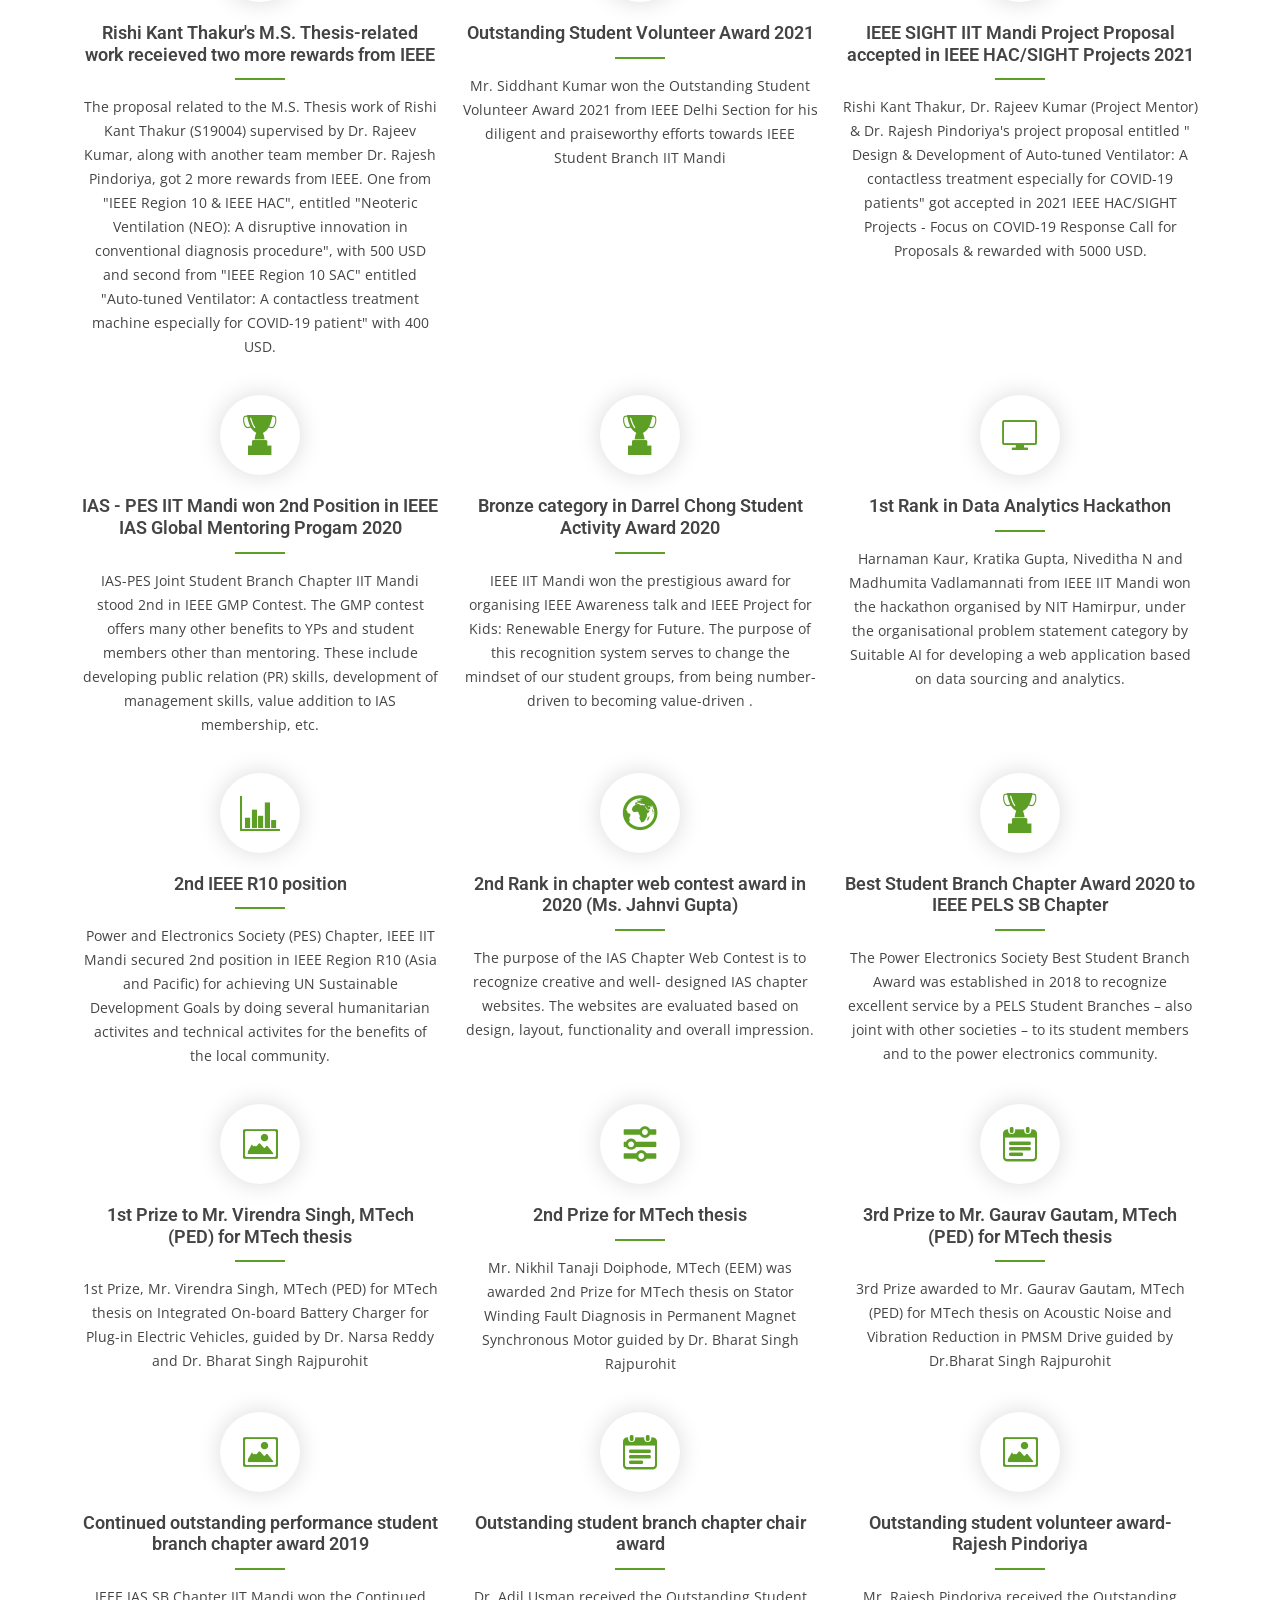
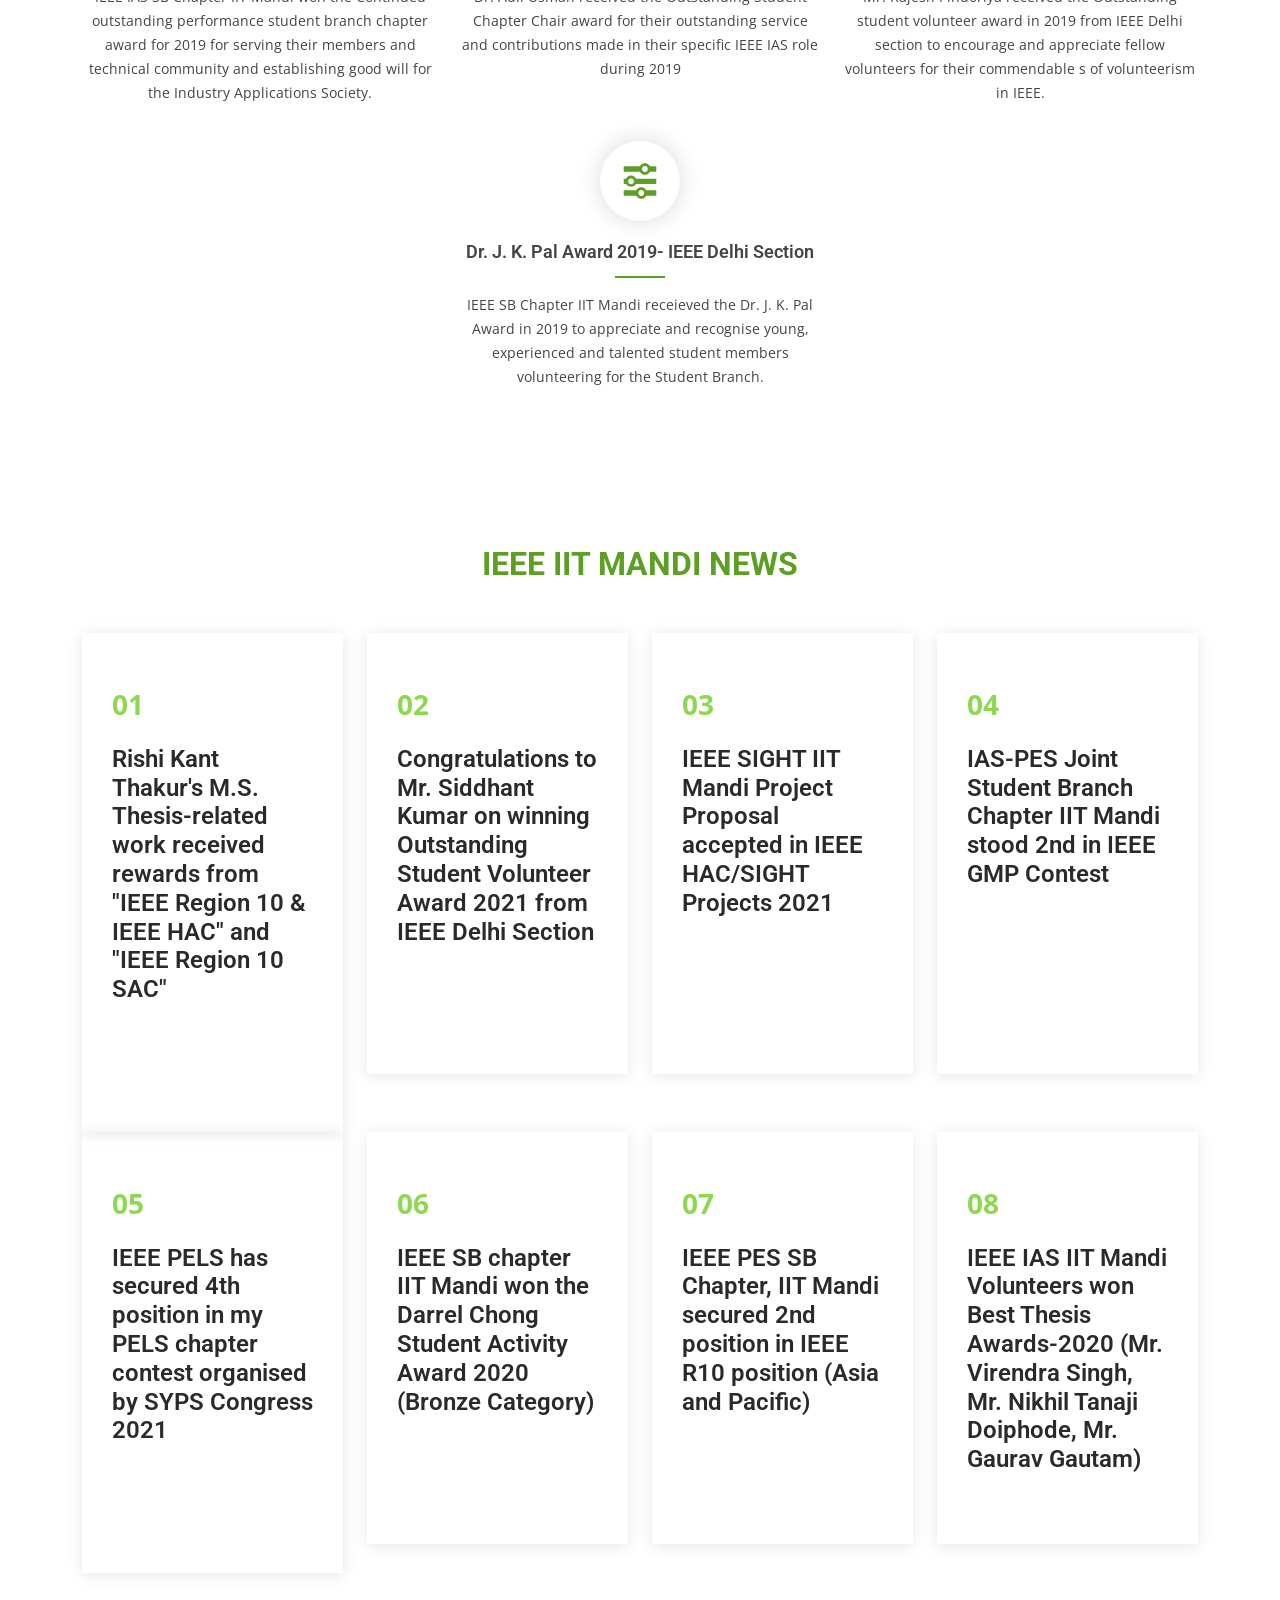
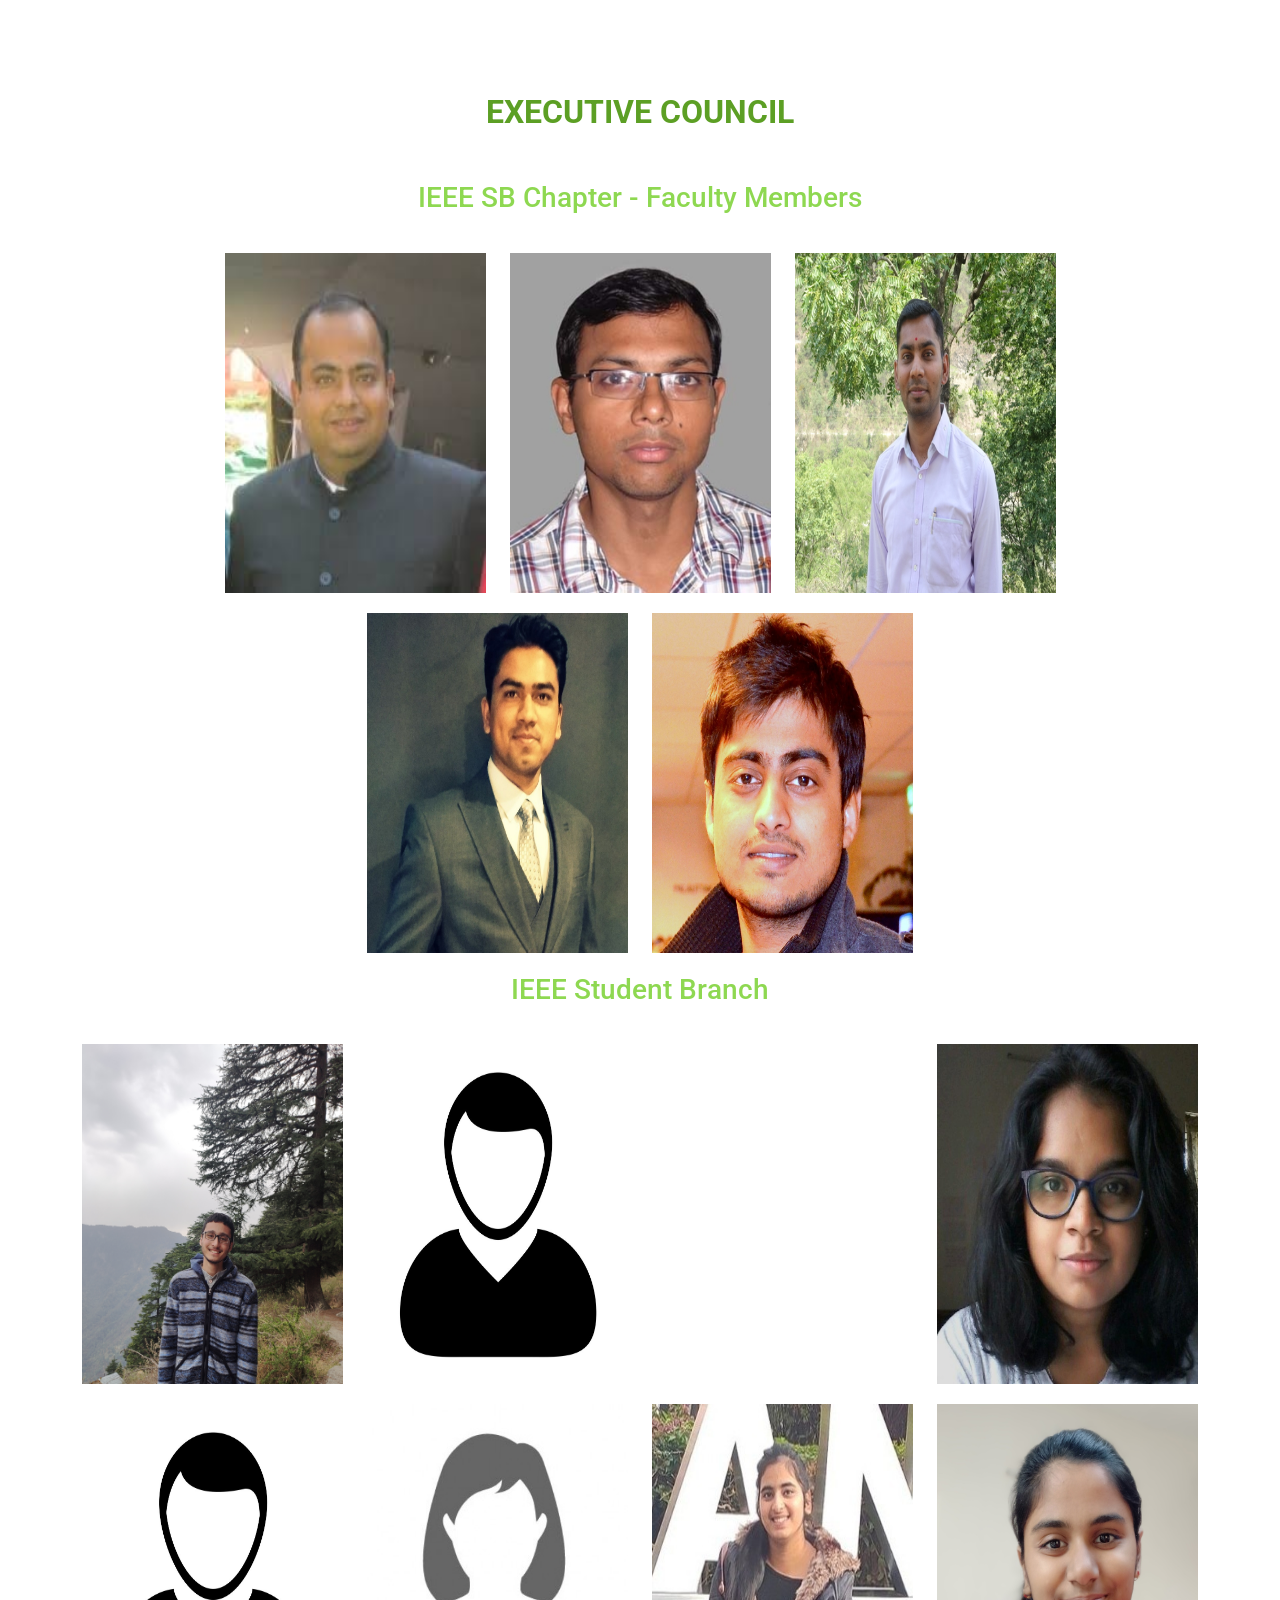
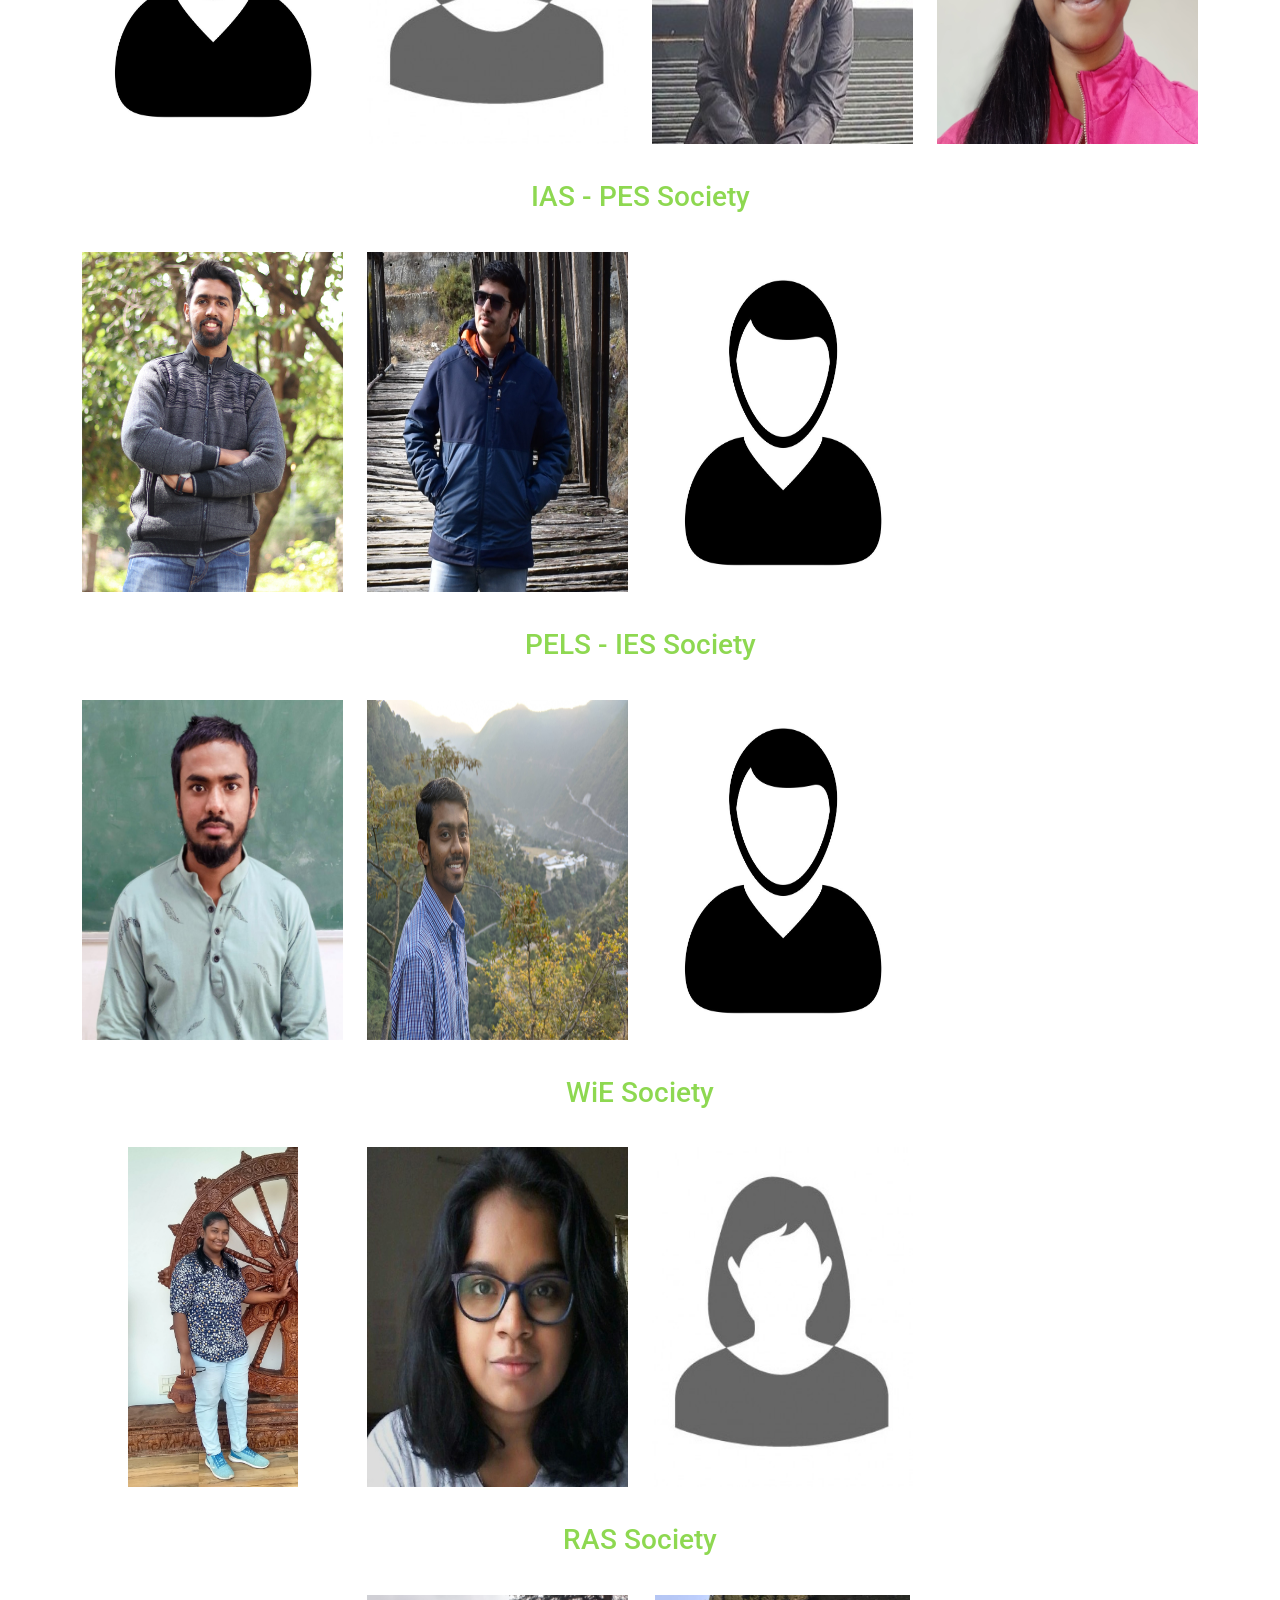
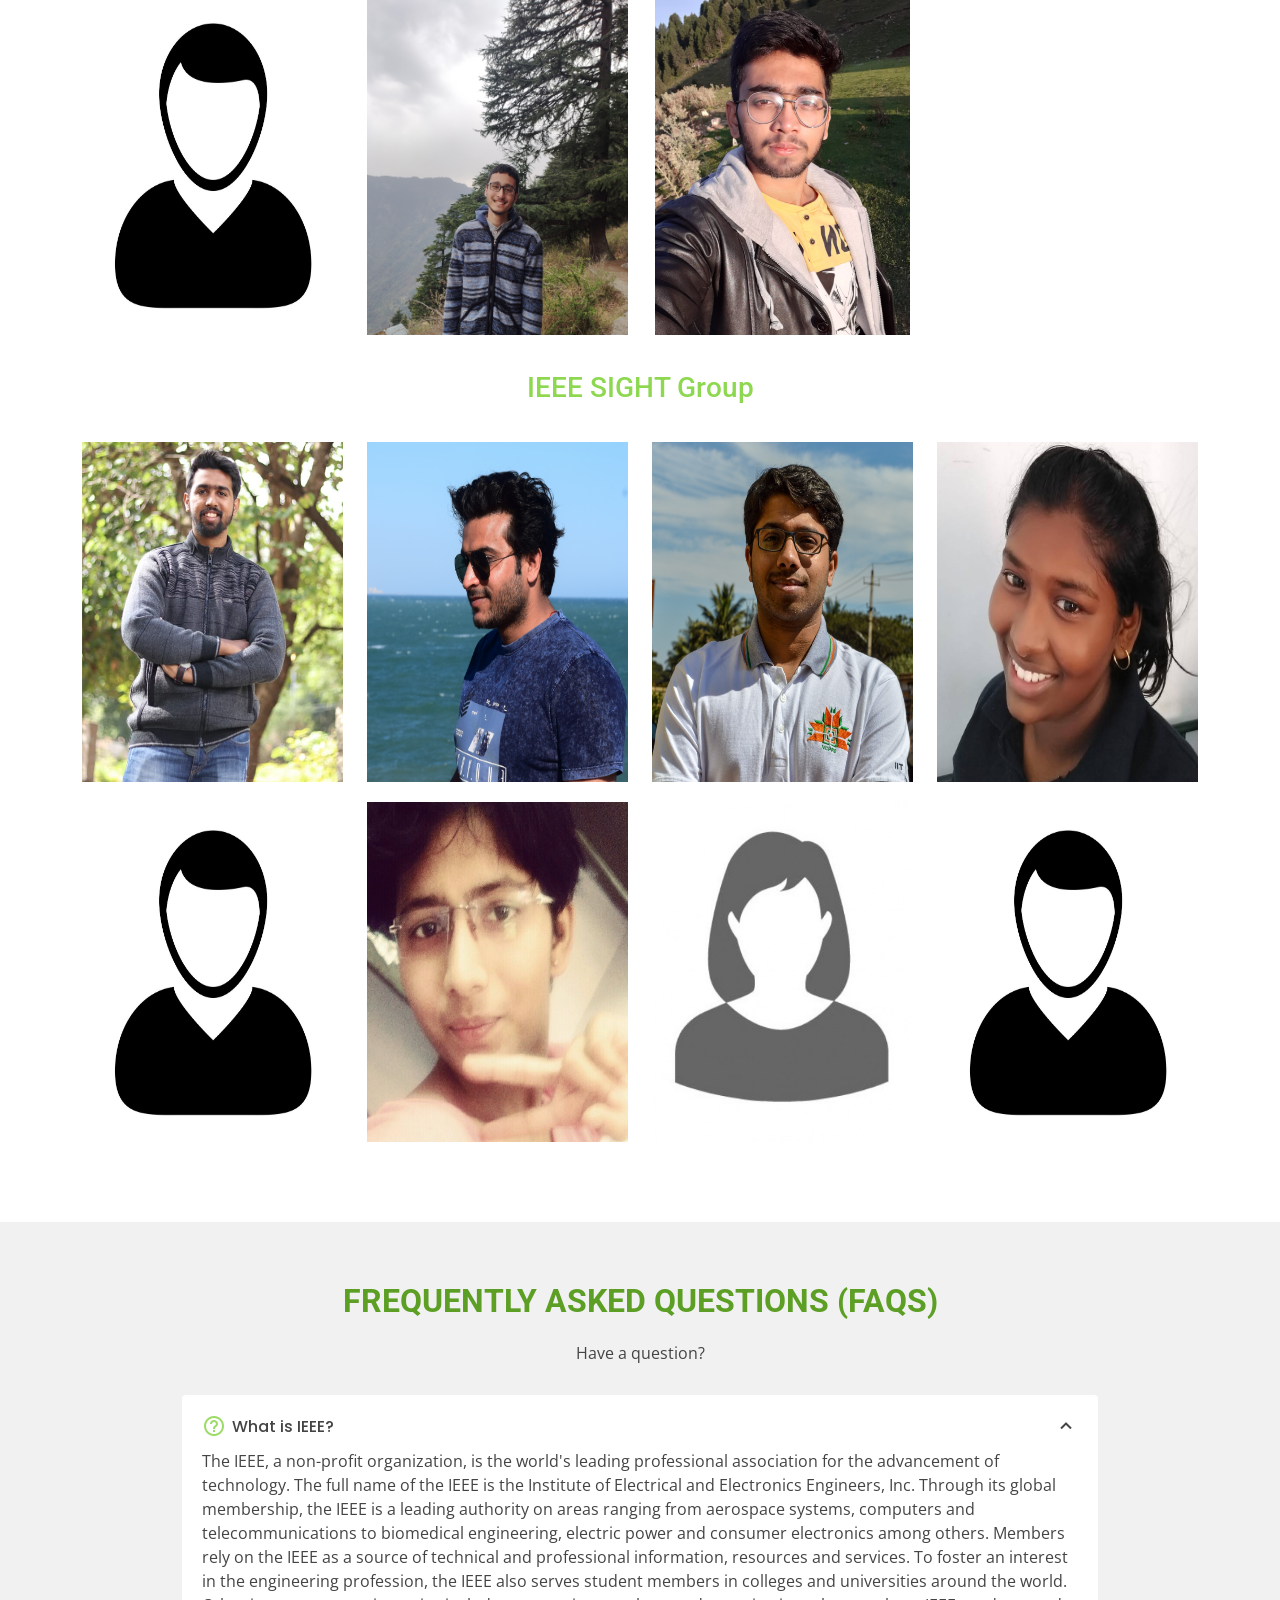
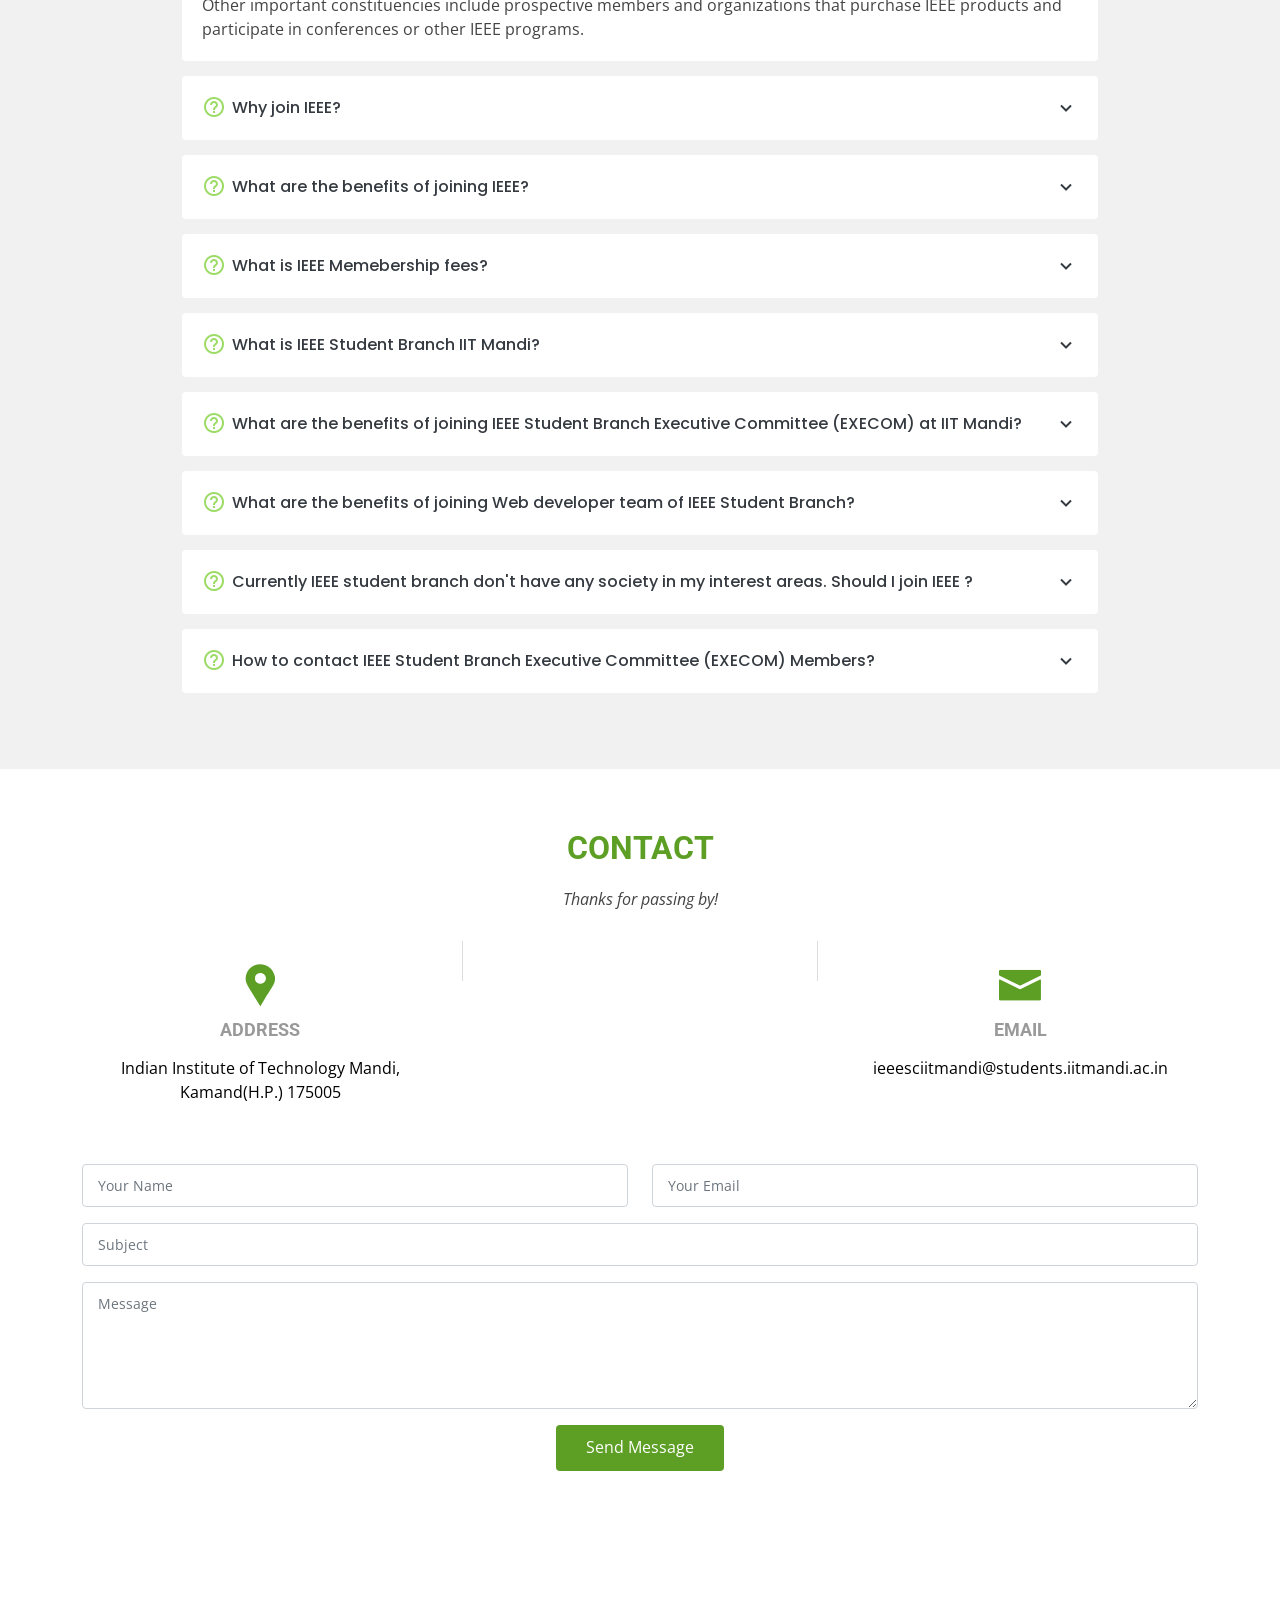
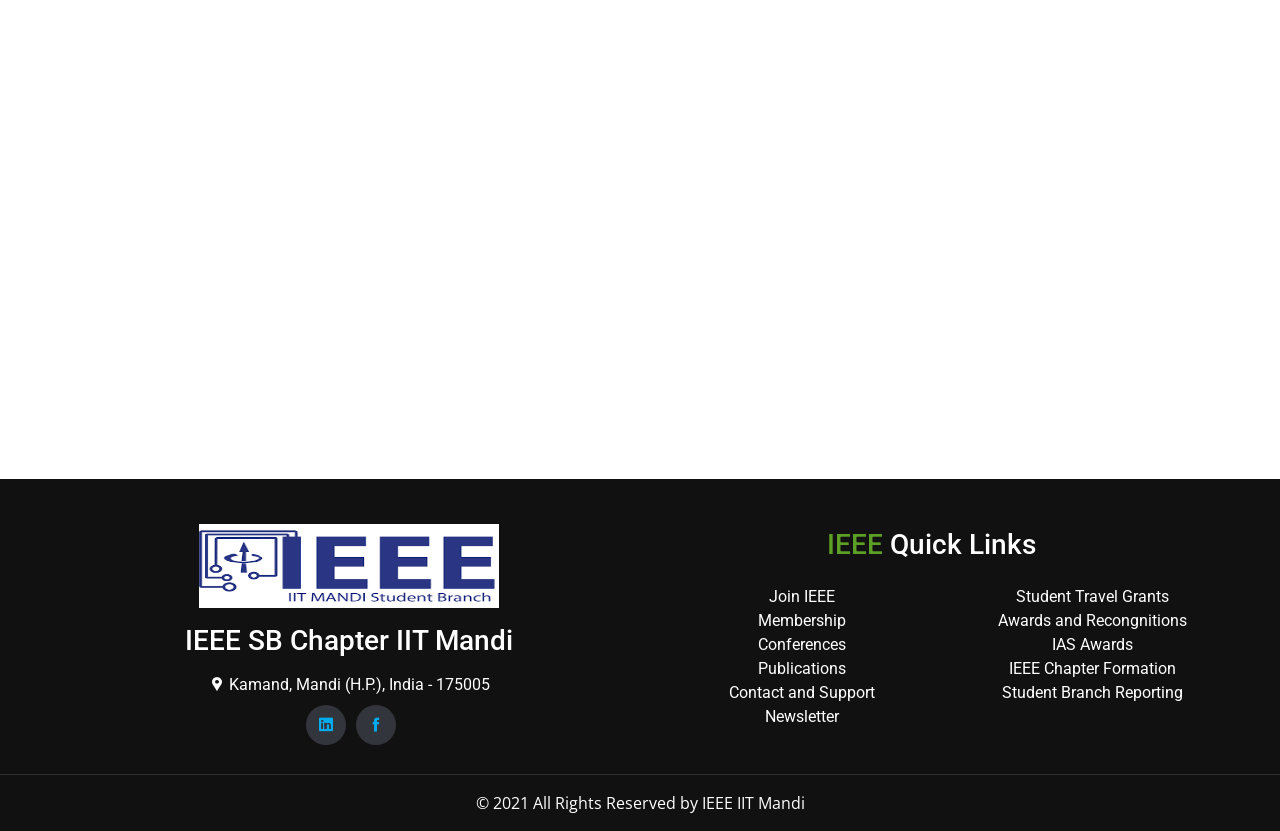
==== commit cef081a8: "dhanush pic" ====
--- a/index.html
+++ b/index.html
@@ -1186,7 +1186,7 @@
 
                     <div class="col-xl-3 col-lg-3 col-md-6" data-wow-delay="0.1s">
                         <div class="member">
-                            <img src="assets/img/team/empty_male_image.jpg" class="img-fluid" alt="">
+                            <img src="assets/img/team/Dhanush_chavan.jpeg" class="img-fluid" alt="">
                             <div class="member-info">
                                 <div class="member-info-content">
                                     <h4>Dhanush Chavan</h4>
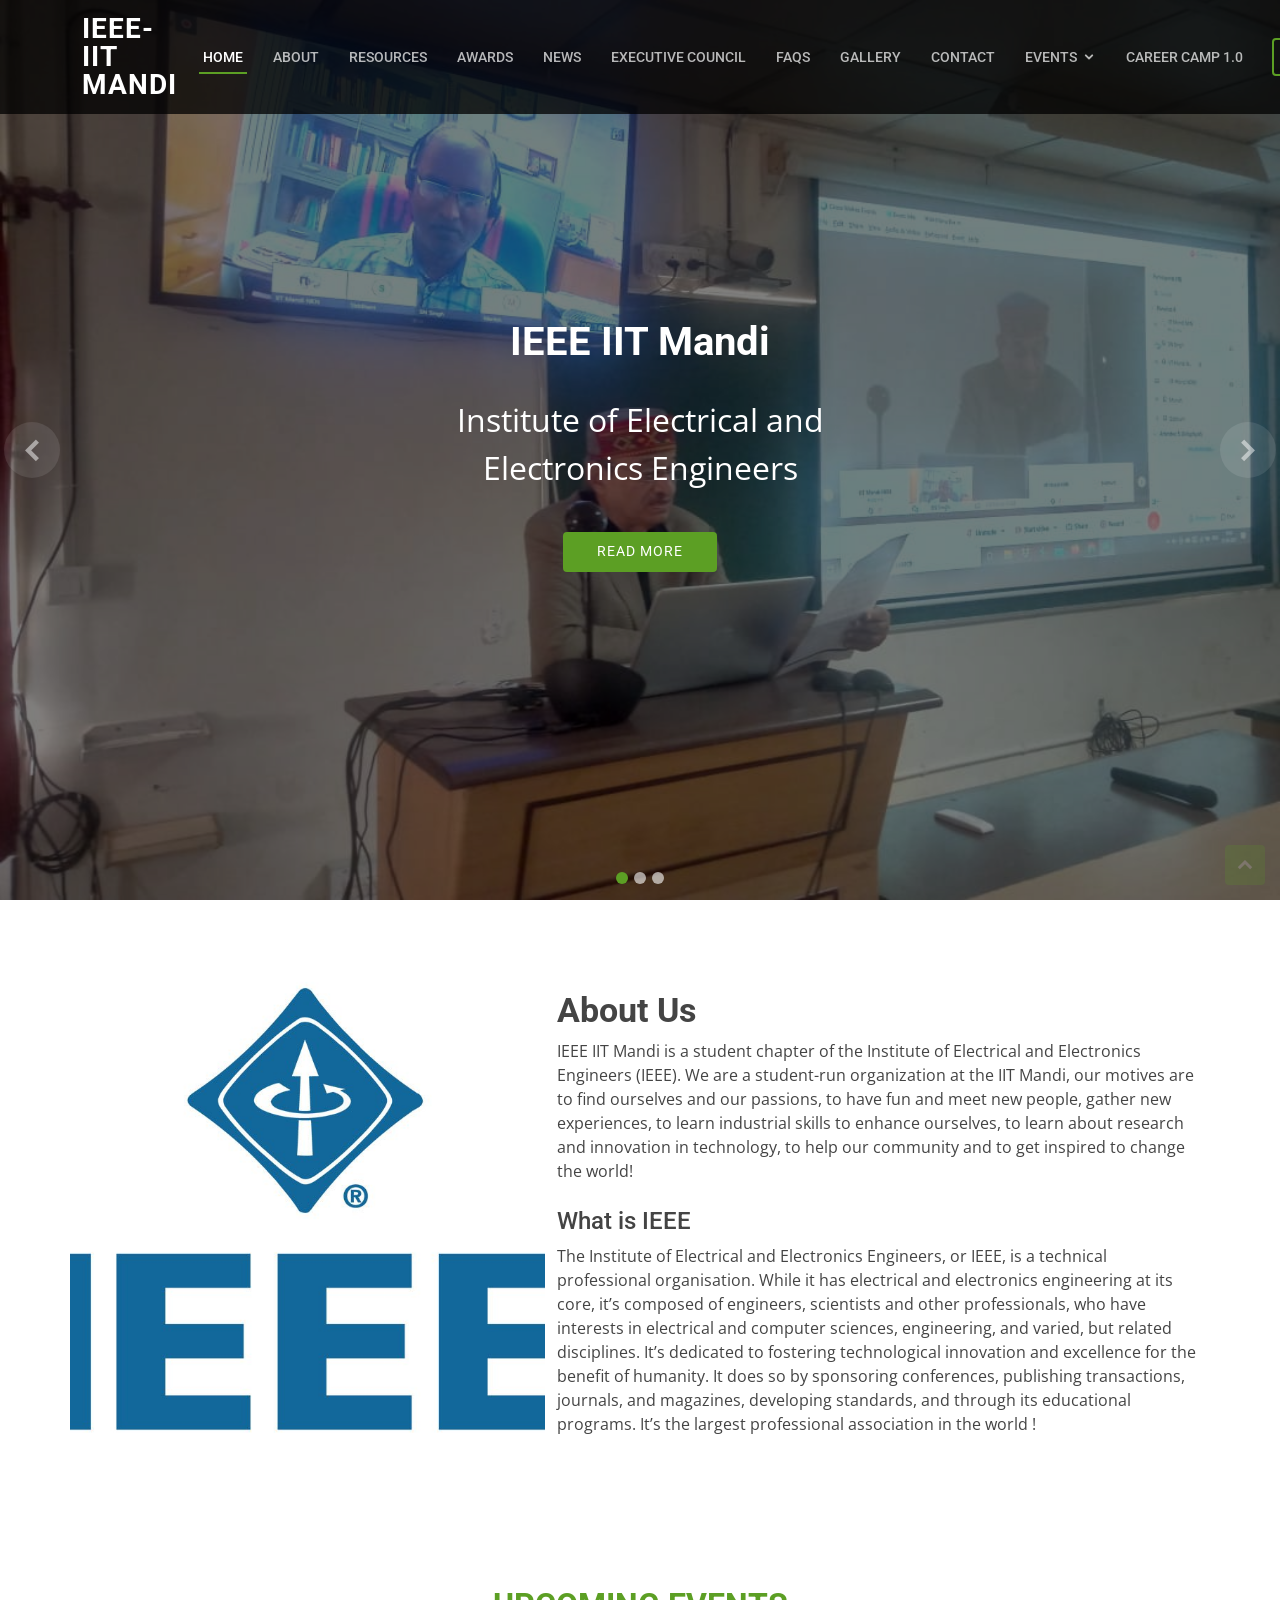
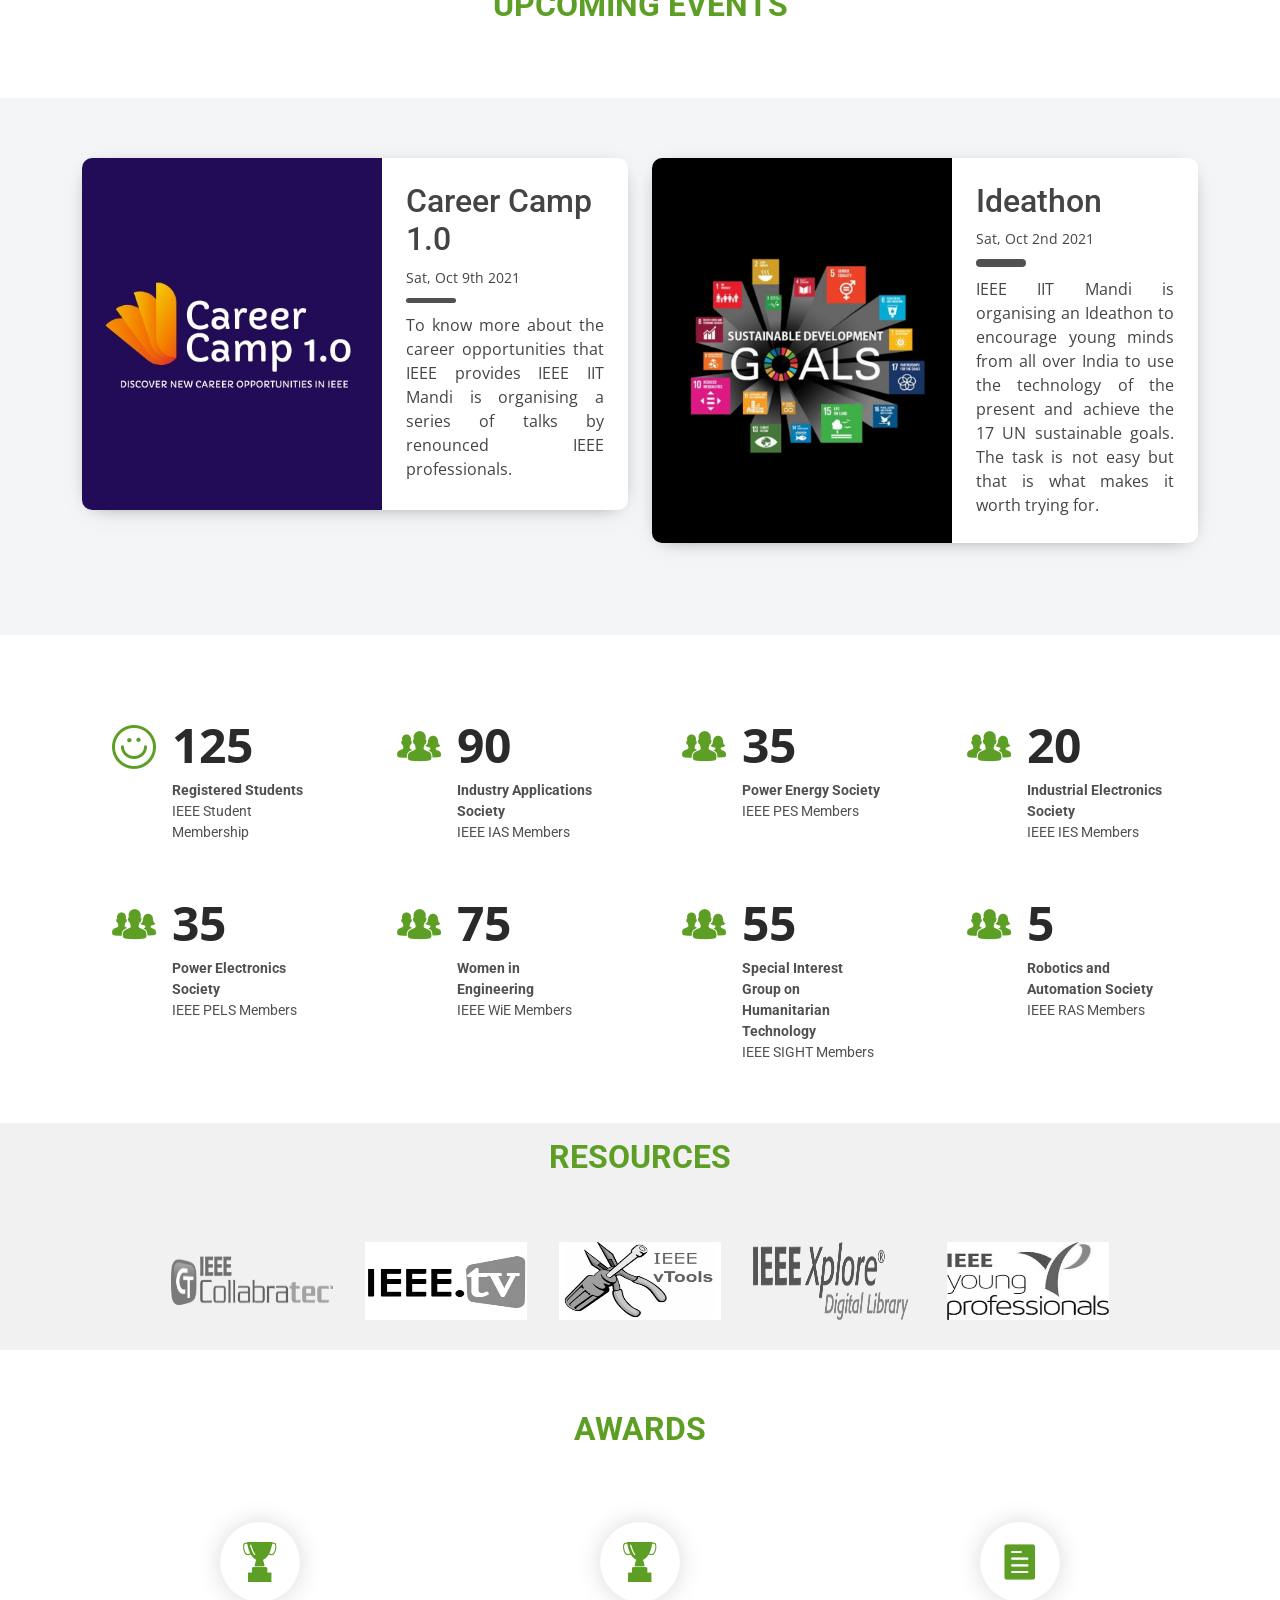
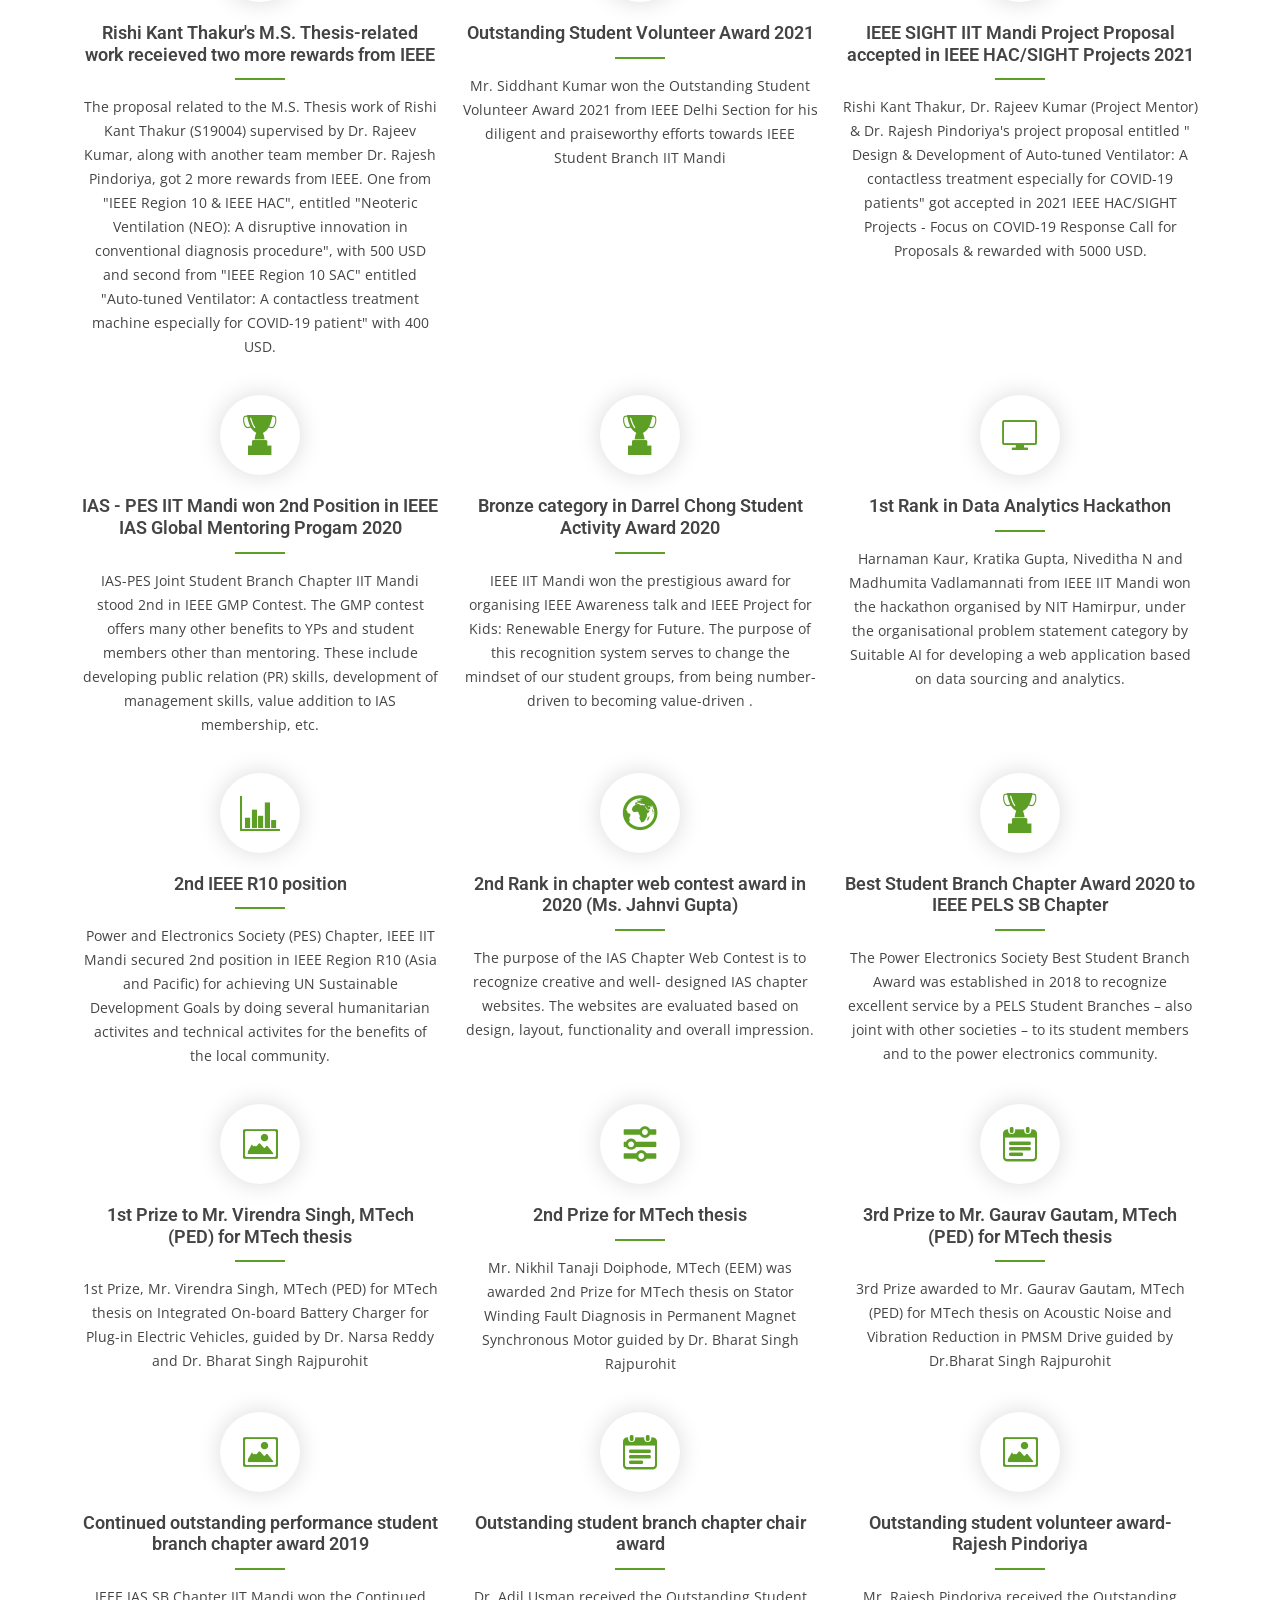
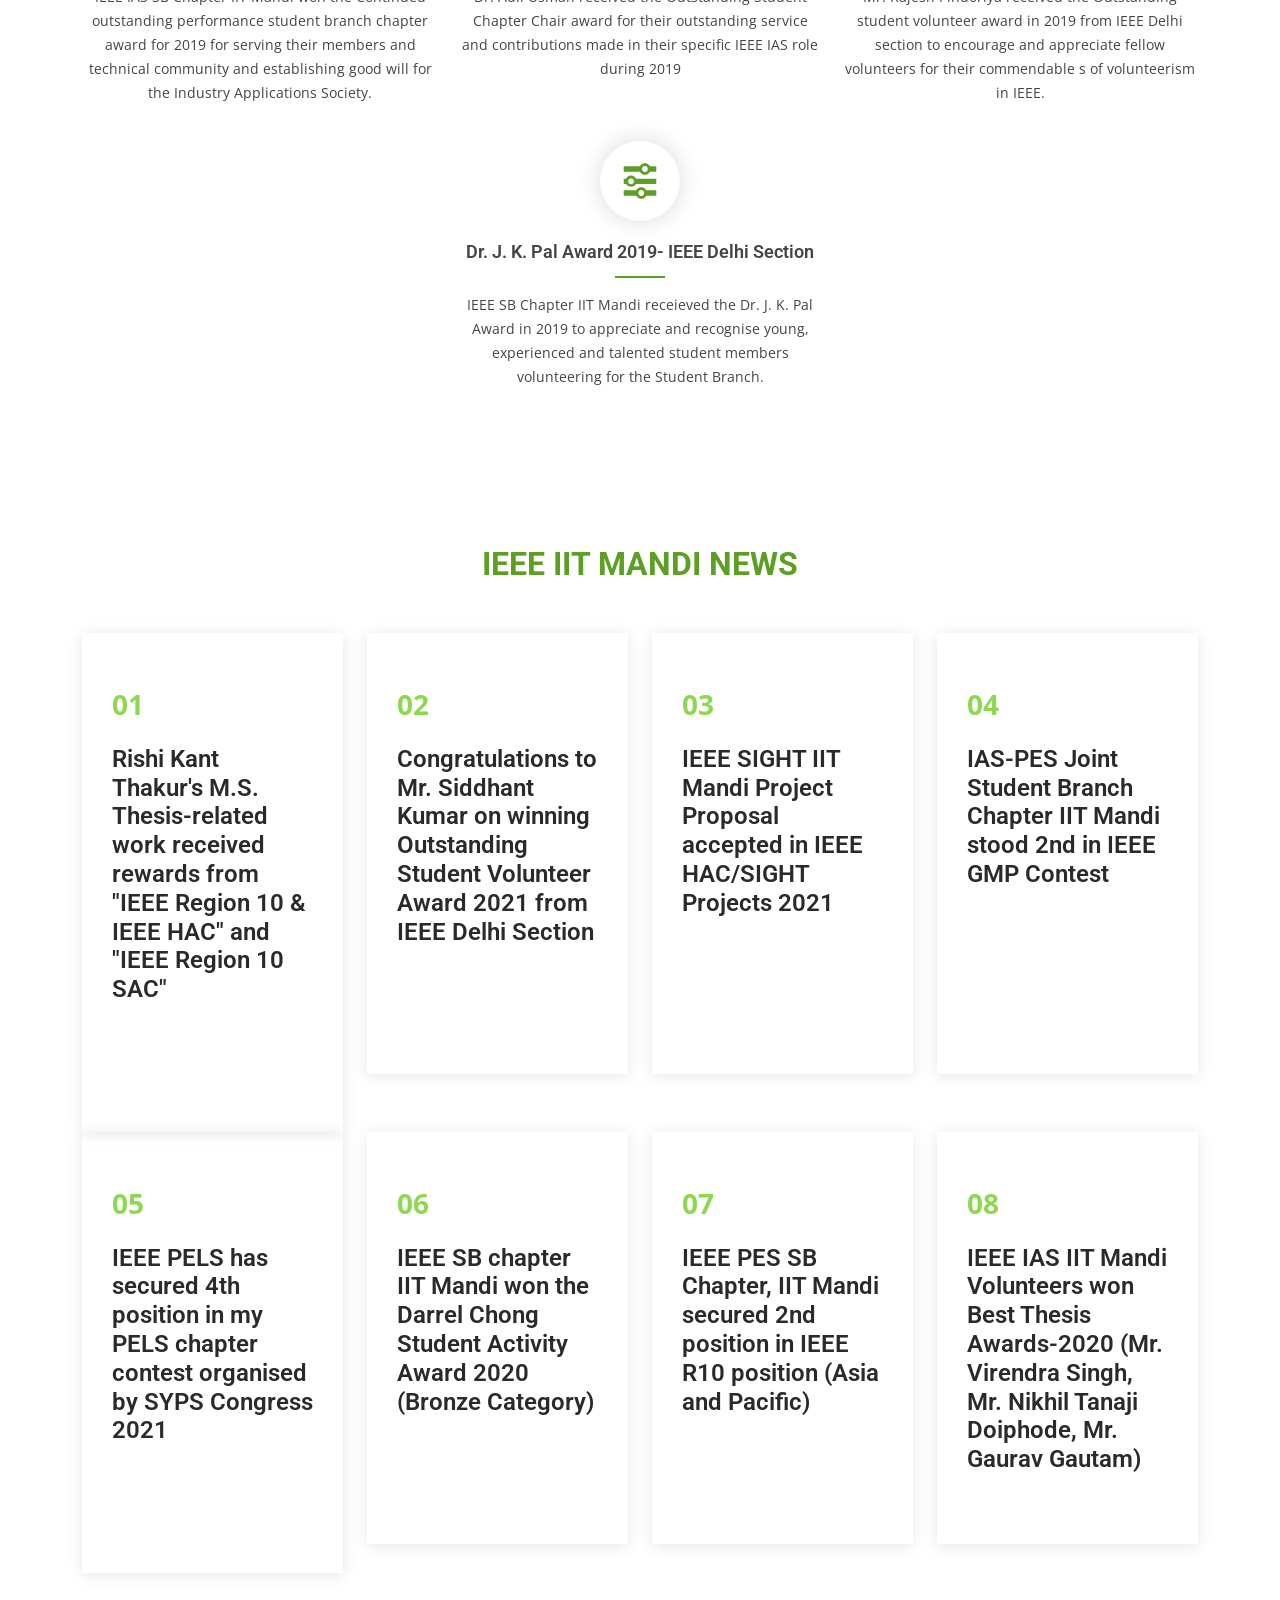
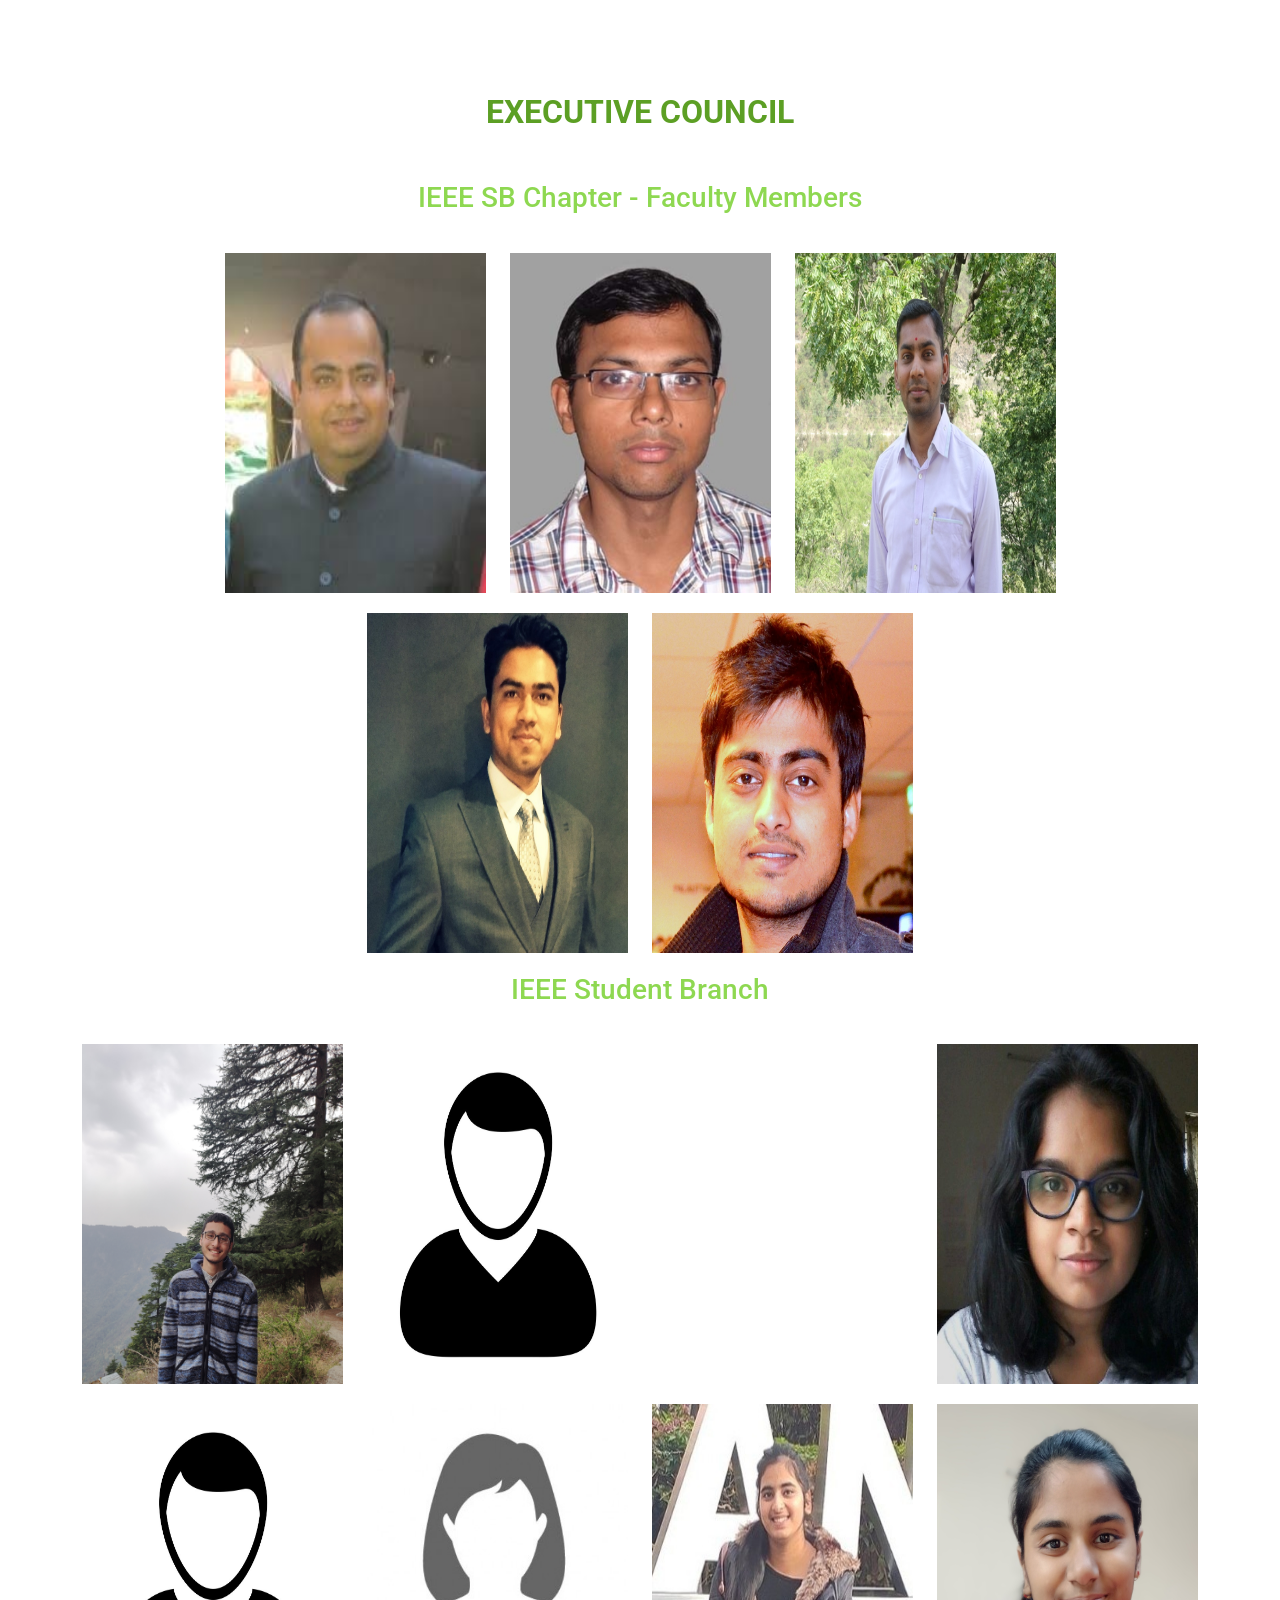
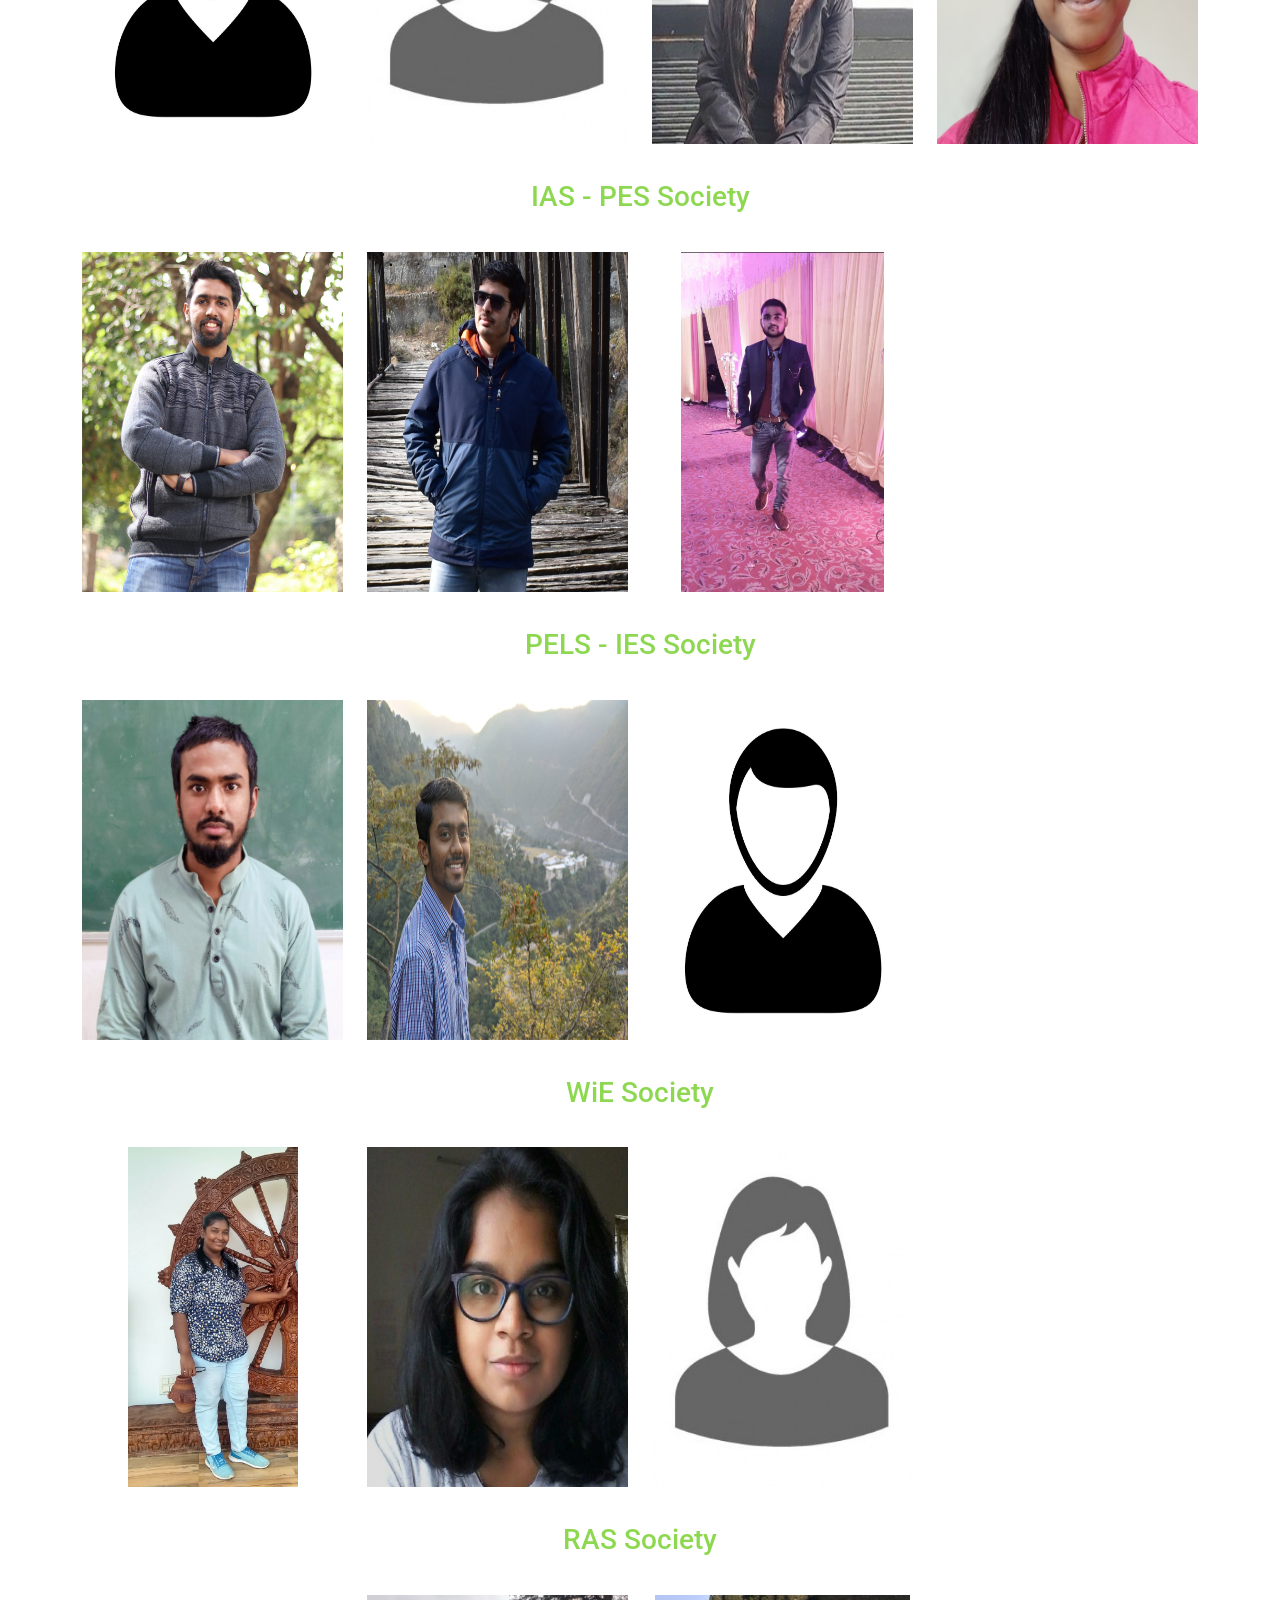
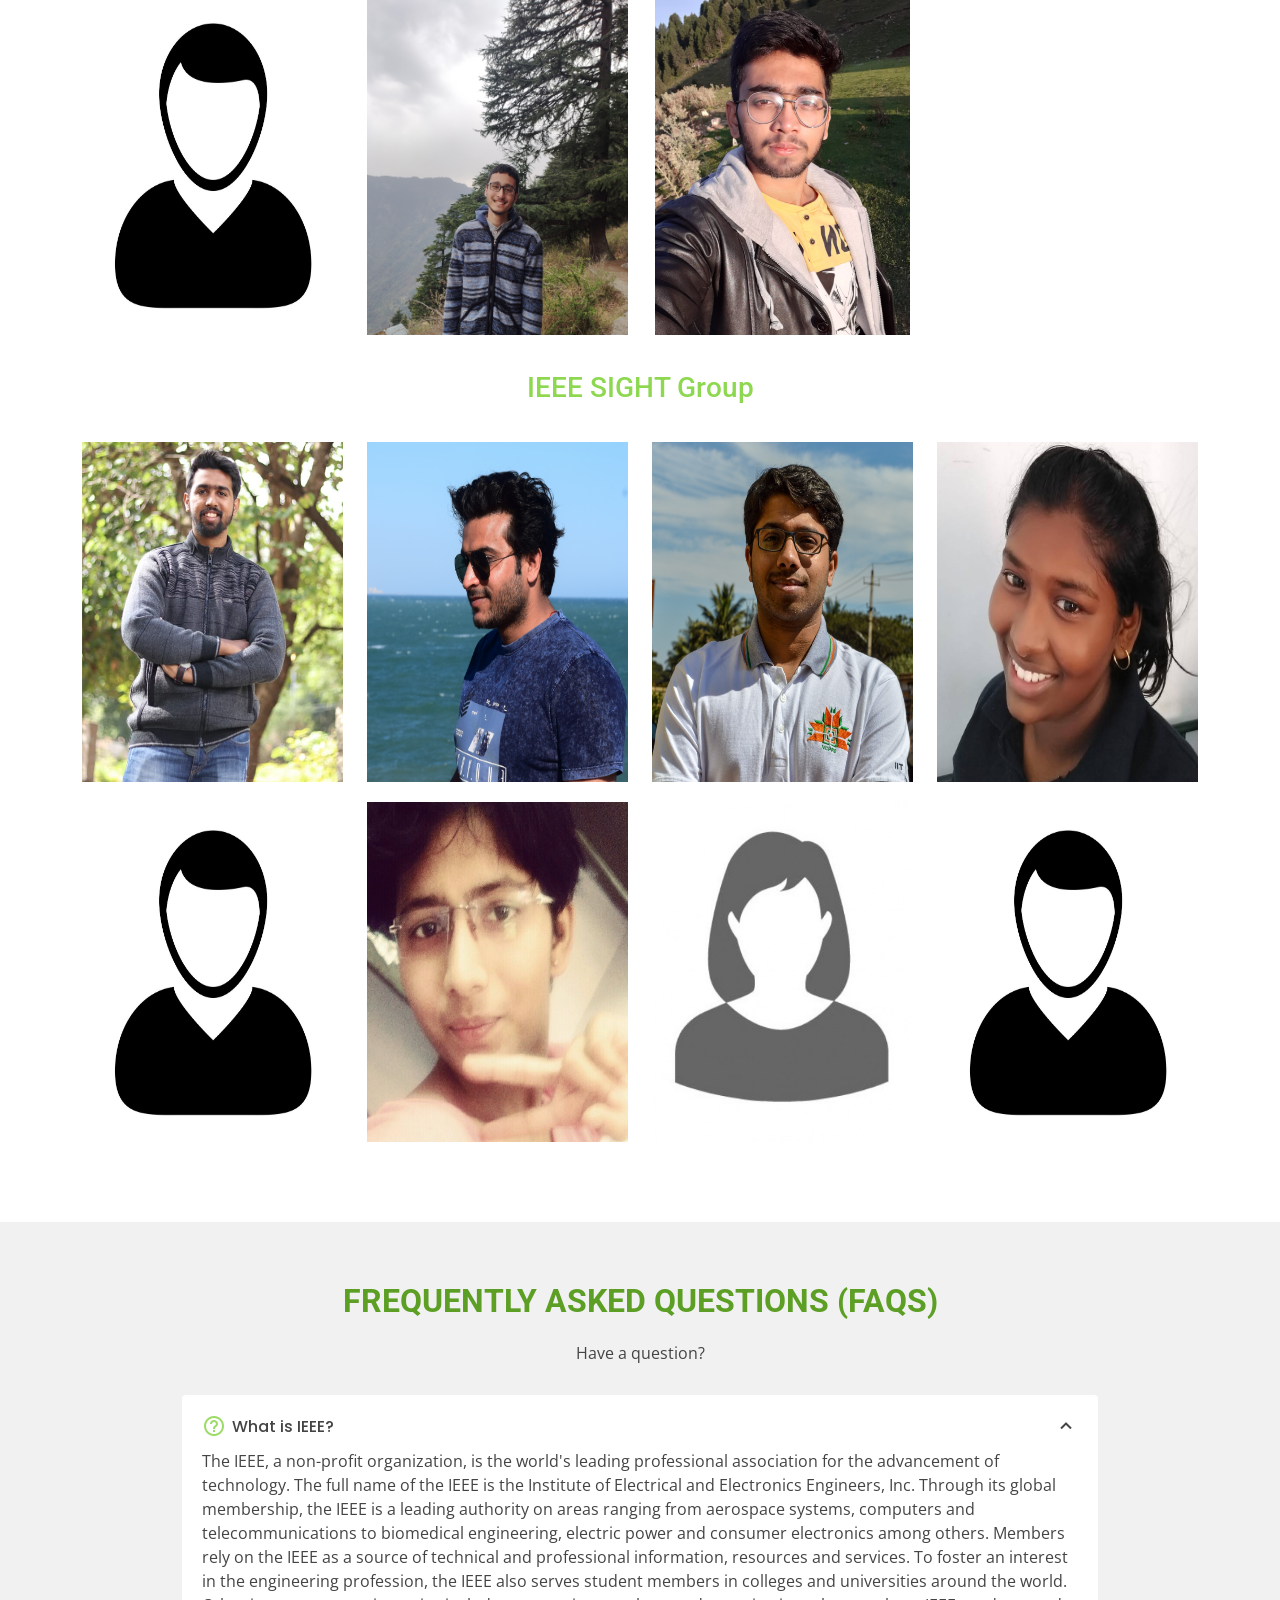
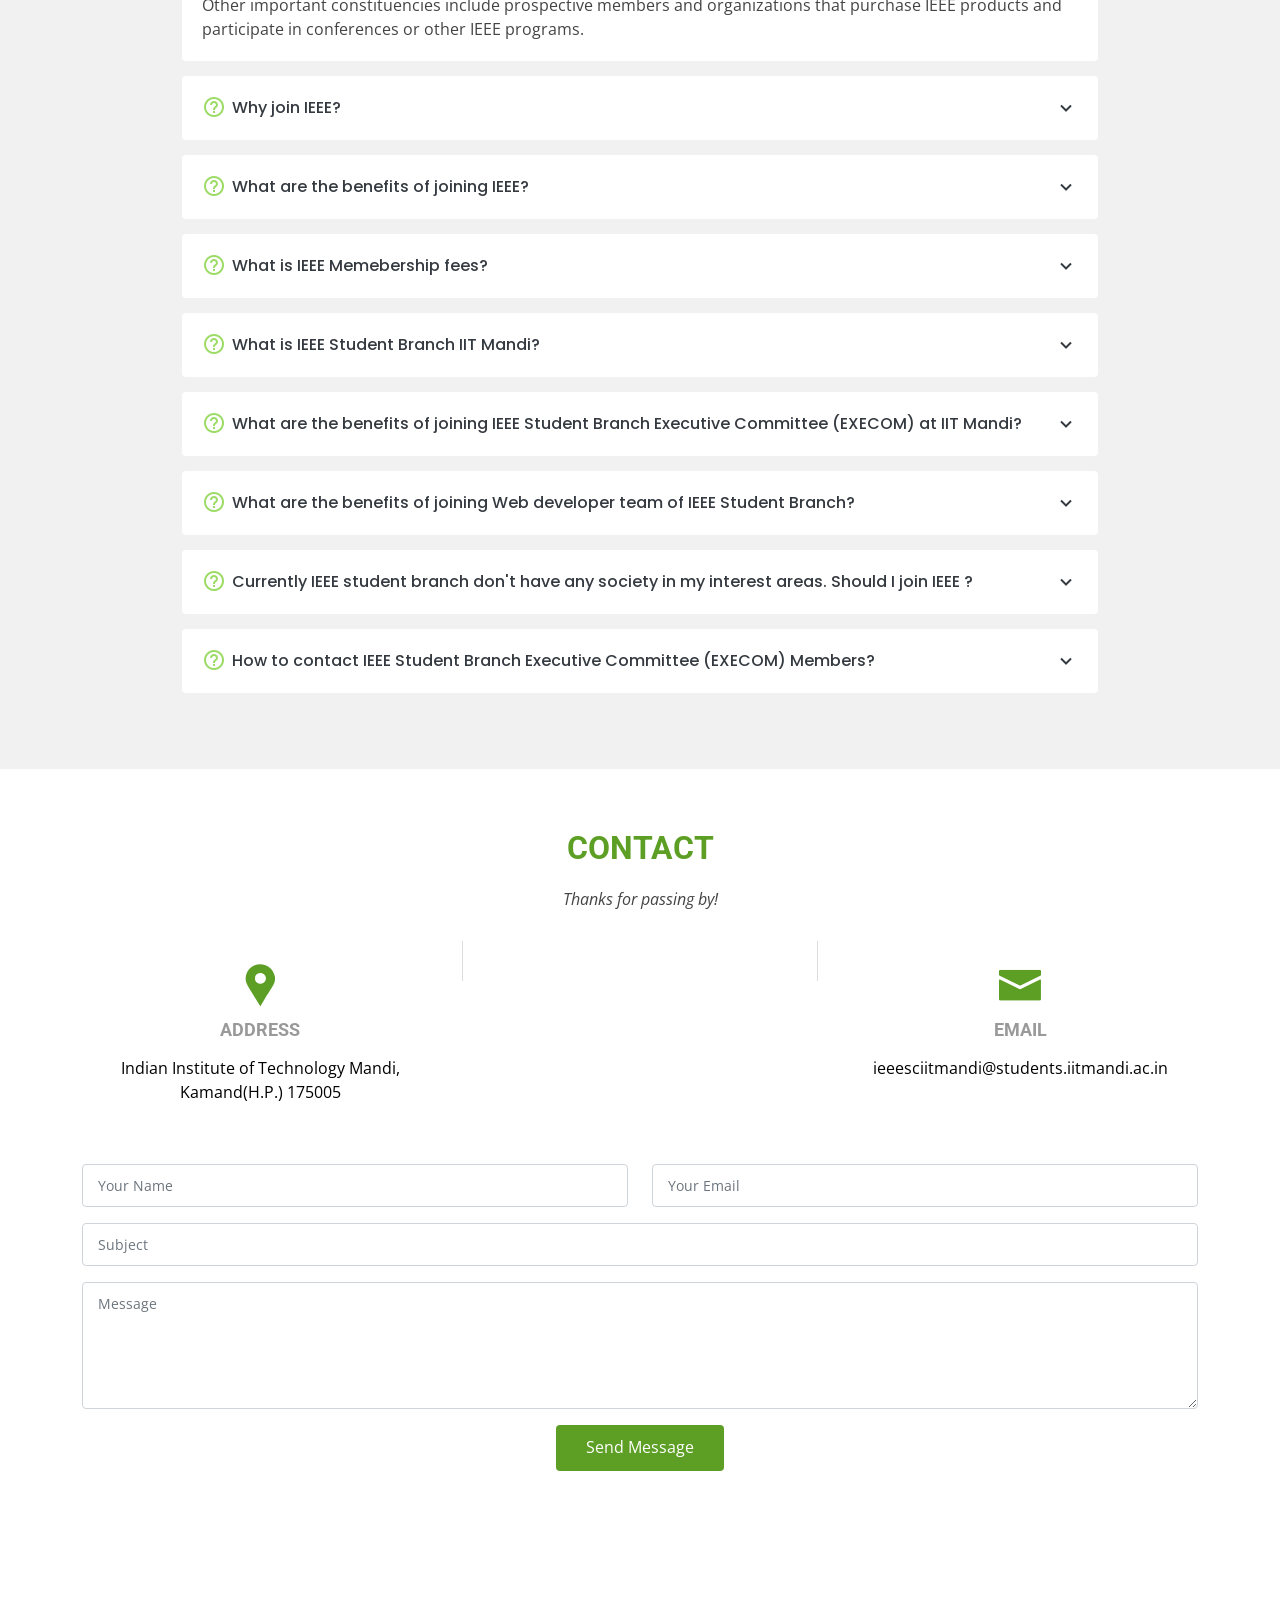
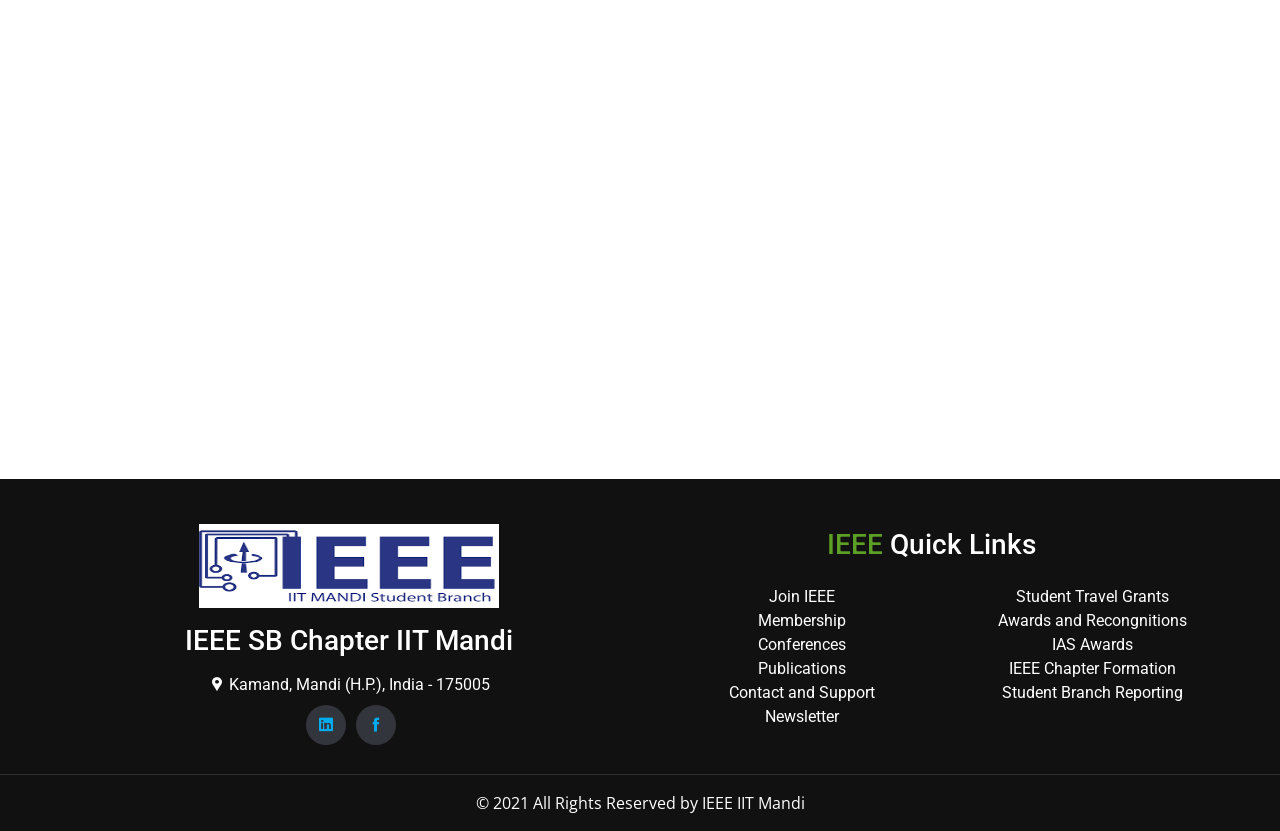
==== commit b568db36: "modified personal details" ====
--- a/index.html
+++ b/index.html
@@ -926,7 +926,7 @@
 
                     <div class="col-xl-3 col-lg-3 col-md-6" data-wow-delay="0.1s">
                         <div class="member">
-                            <img src="assets/img/team/empty_male_image.jpg" class="img-fluid" alt="">
+                            <img src="assets/img/team/vivek_kumar.jpeg" class="img-fluid" alt="">
                             <div class="member-info">
                                 <div class="member-info-content">
                                     <h4>Vivek Kumar</h4>
@@ -936,7 +936,7 @@
                                         <a href="mailto:T20221@students.iitmandi.ac.in"><i class="icofont-send-mail"></i></a>
                                         <!-- <a href="https://www.facebook.com/anuj.rao.777"><i
                                                 class="icofont-facebook"></i></a> -->
-                                        <a href="https://www.linkedin.com/in/vivek-kumar-yadav-37b551161/"><i
+                                        <a href="https://www.linkedin.com/in/vivek-kumar-a56156137"><i
                                                 class="icofont-linkedin"></i></a>
                                     </div>
                                 </div>
